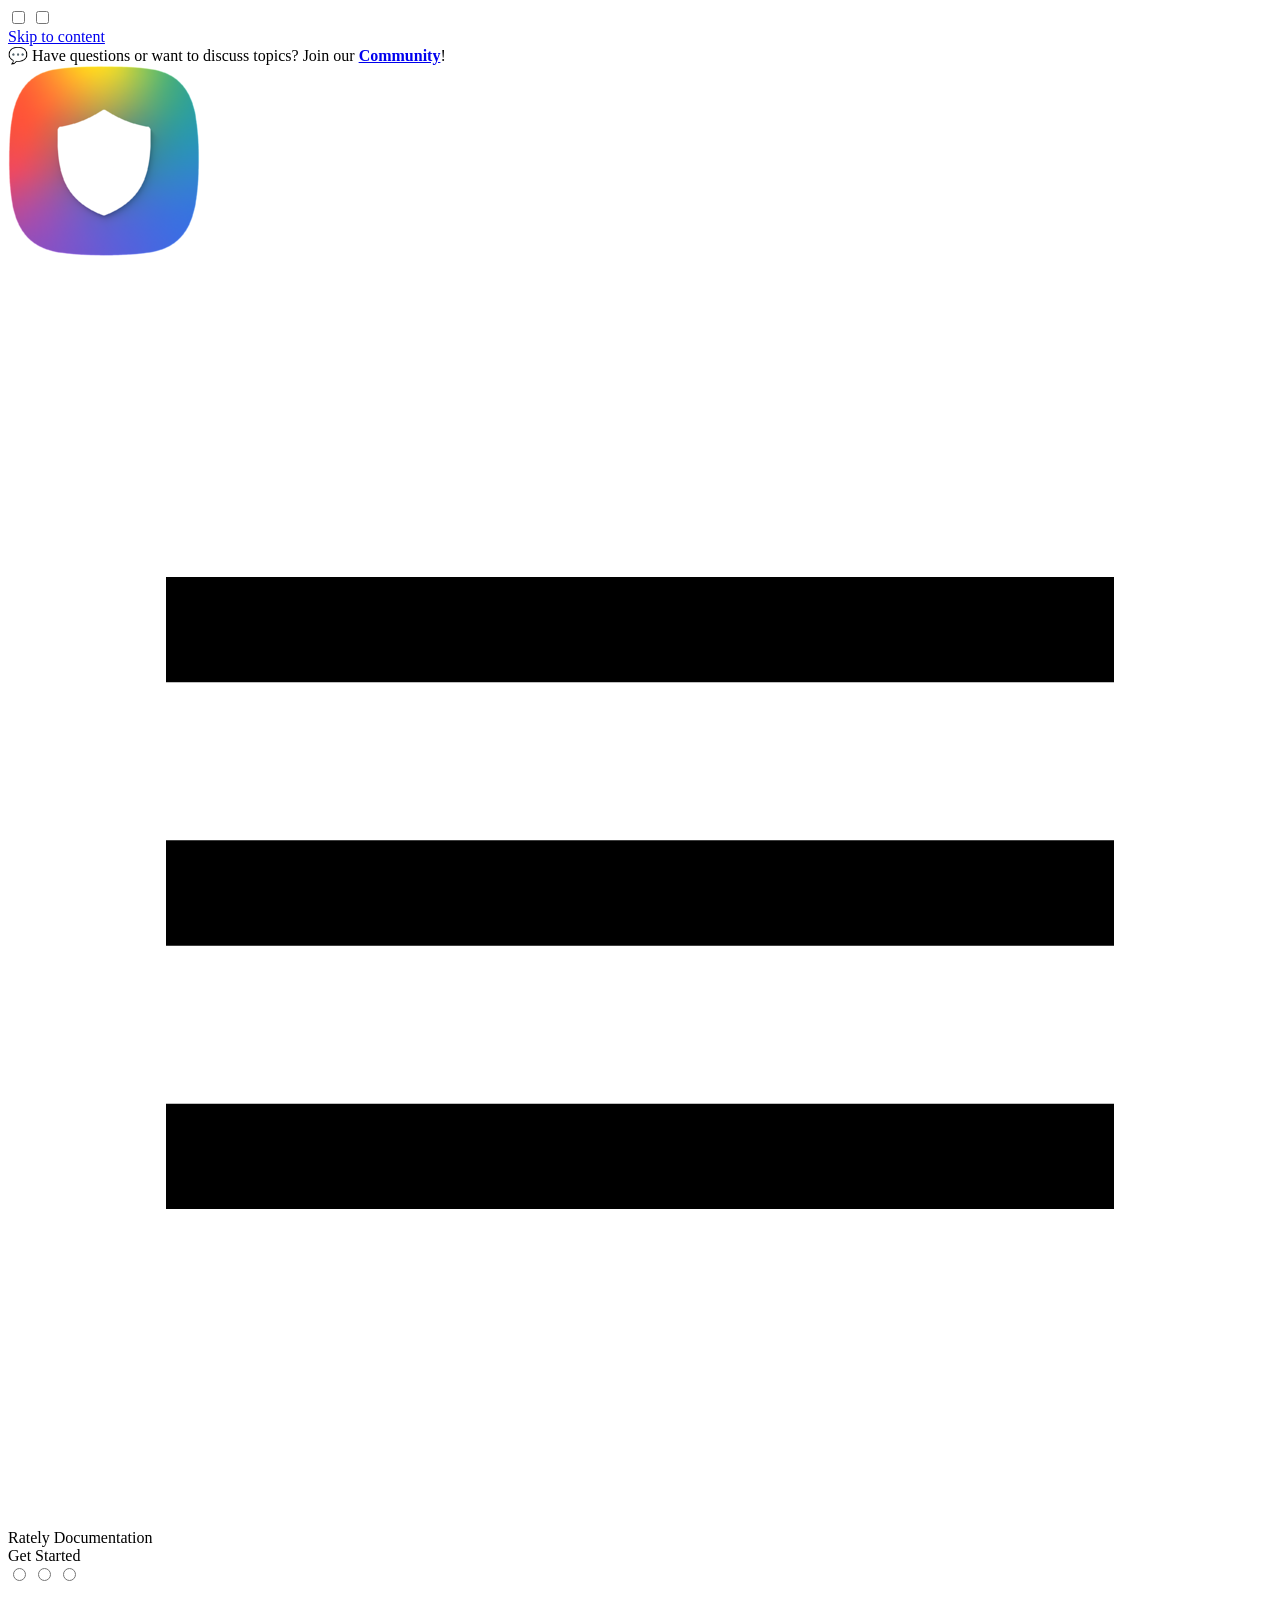
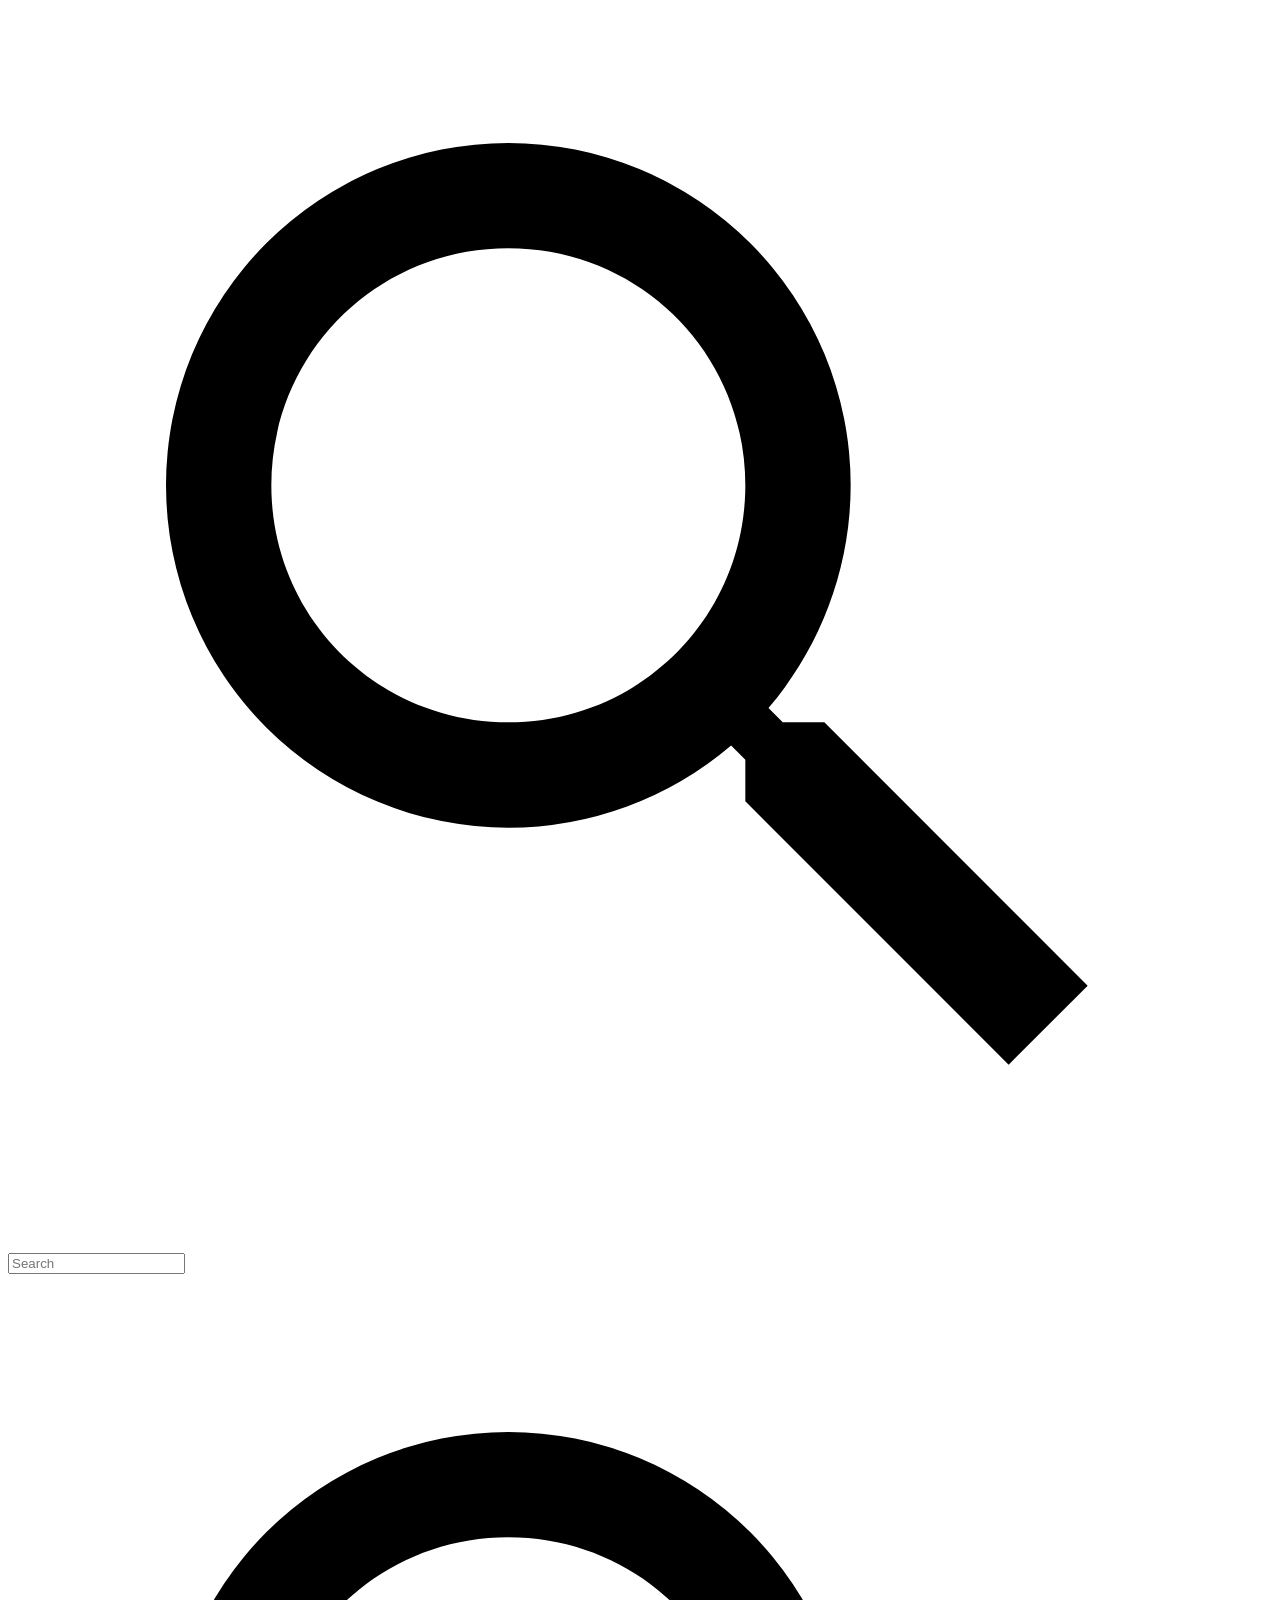
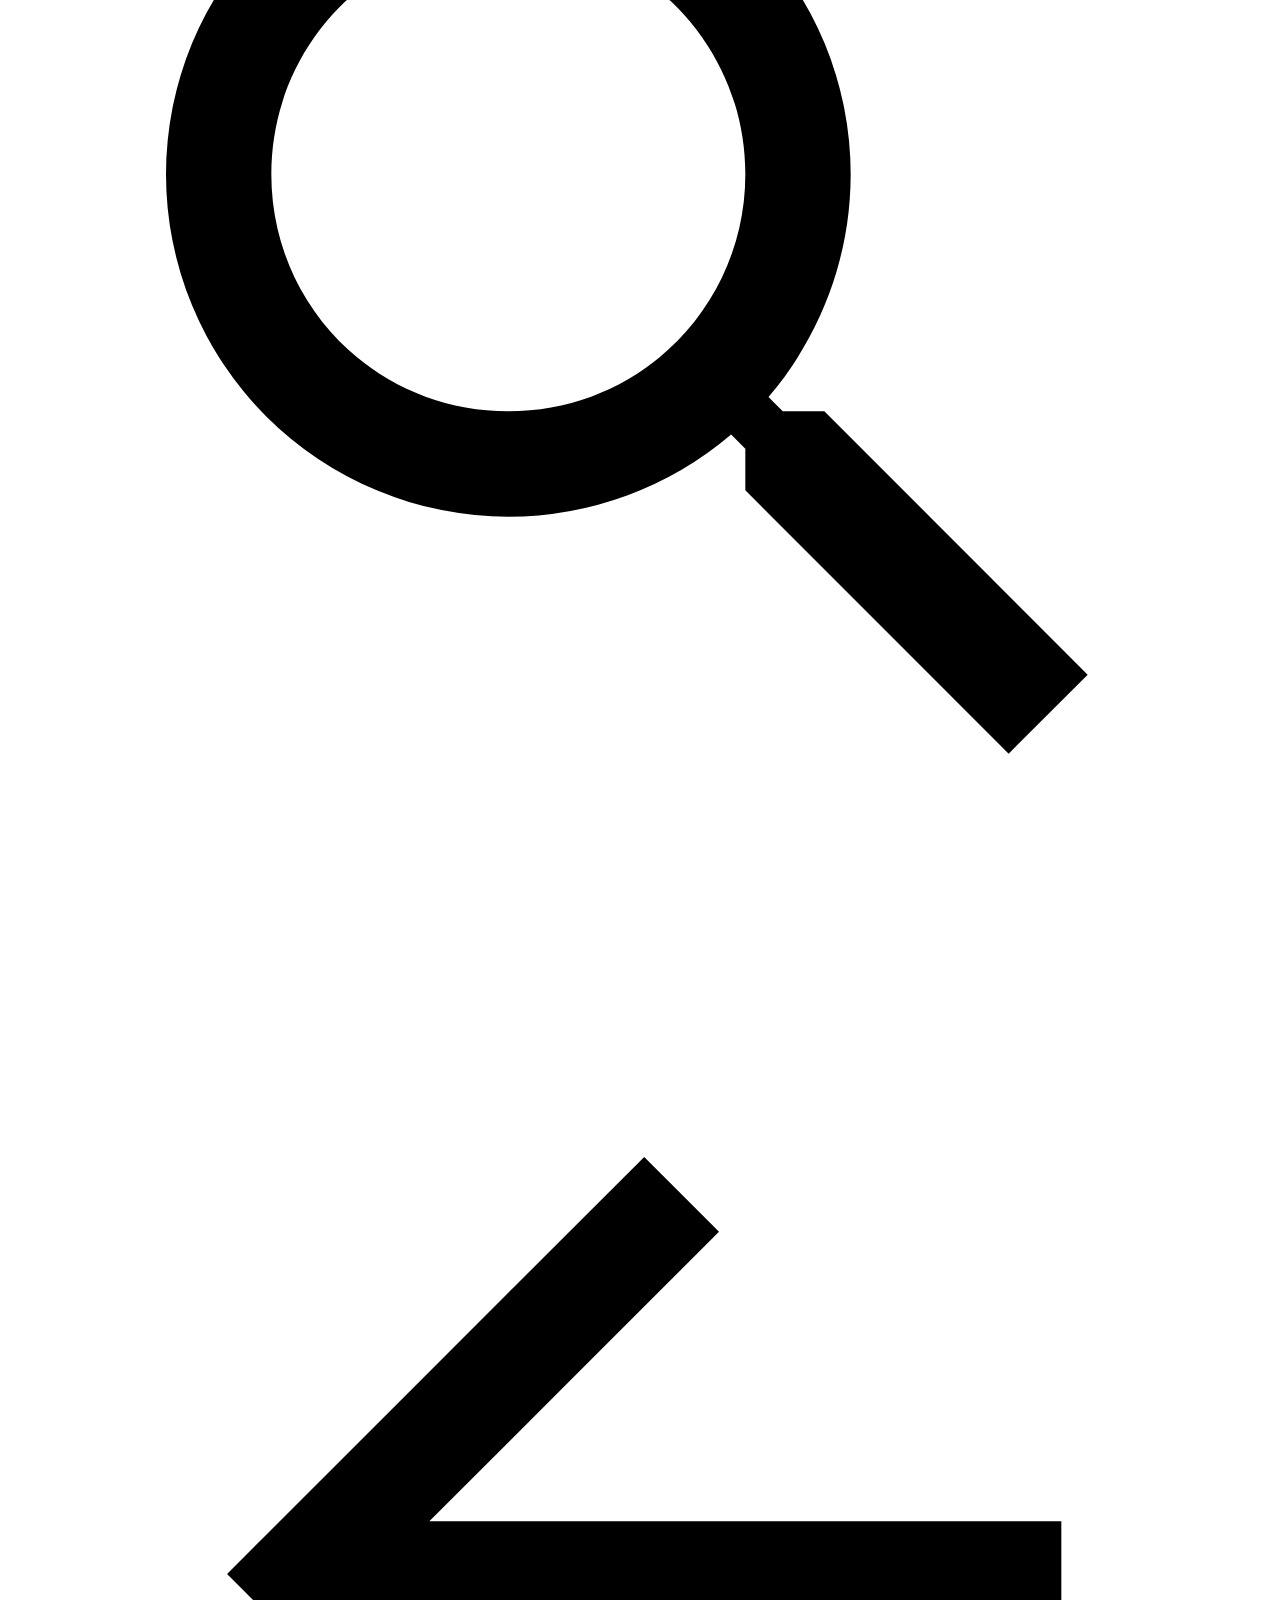
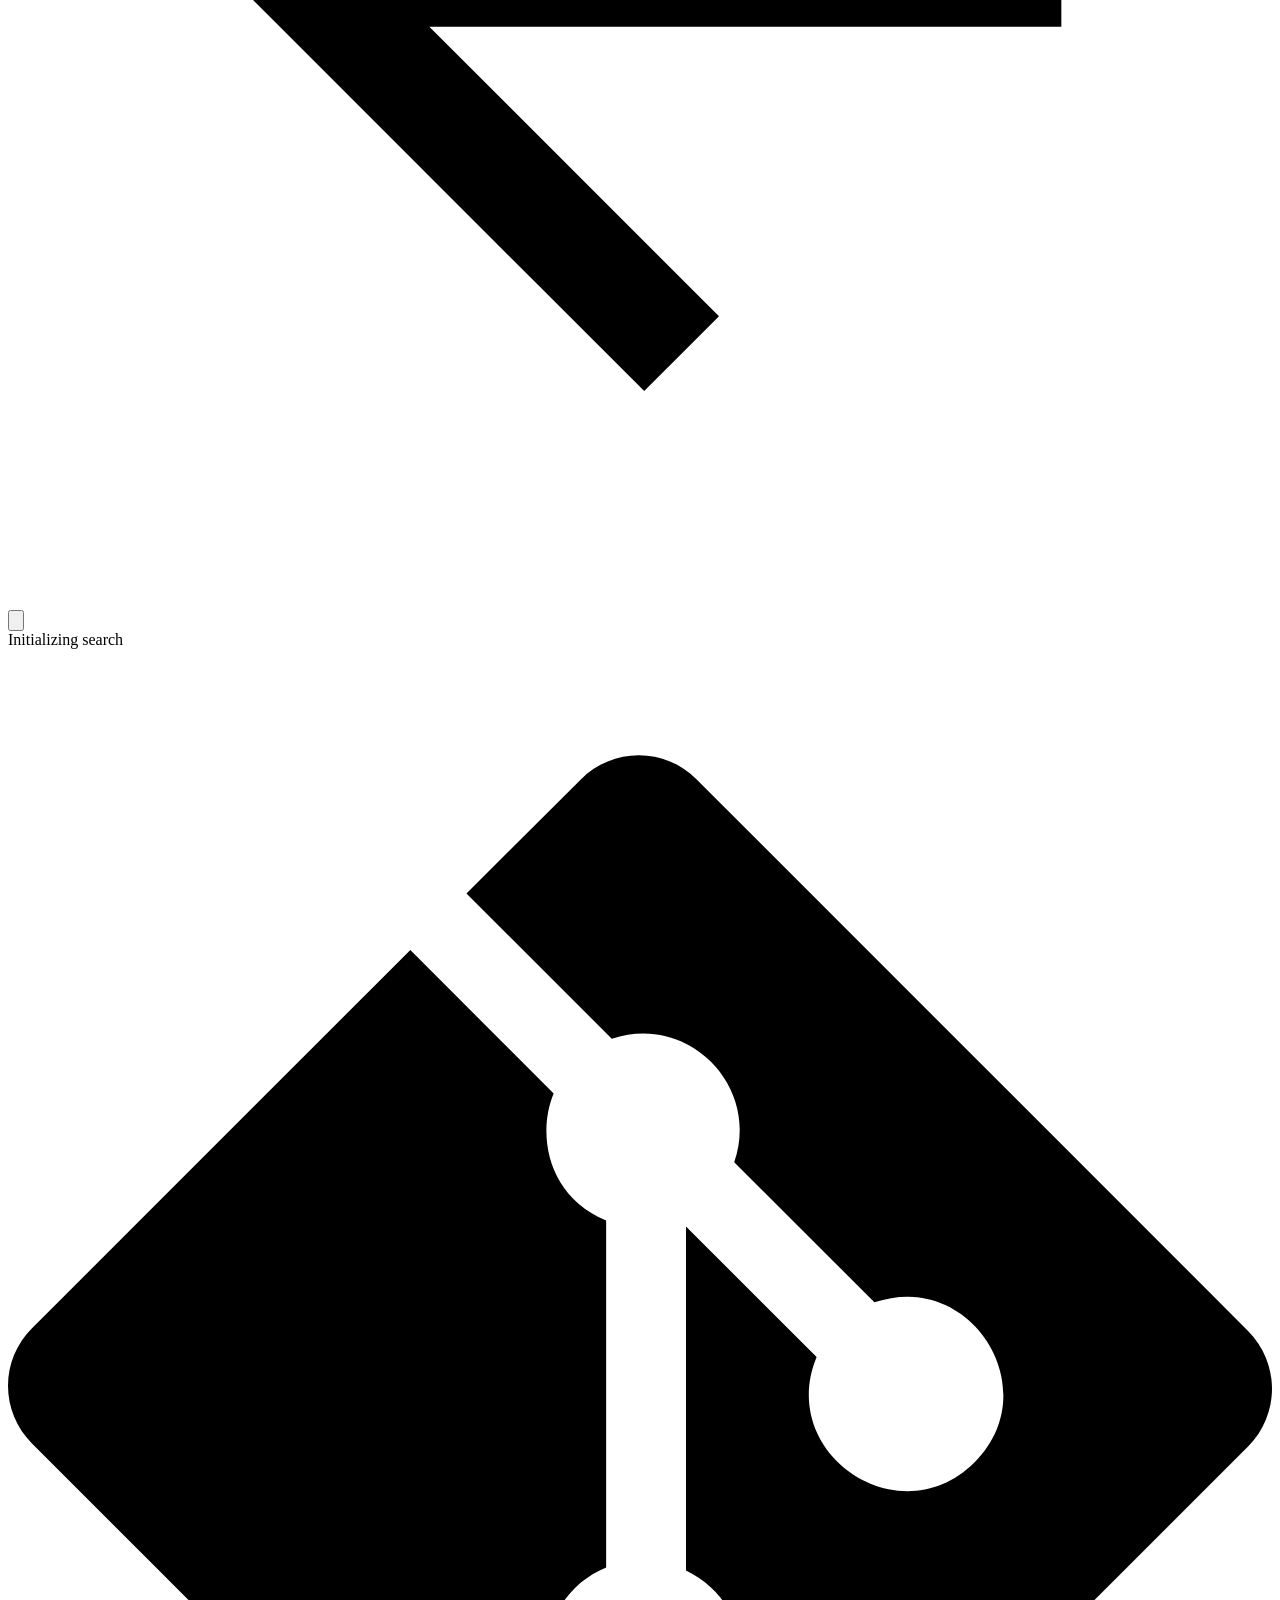
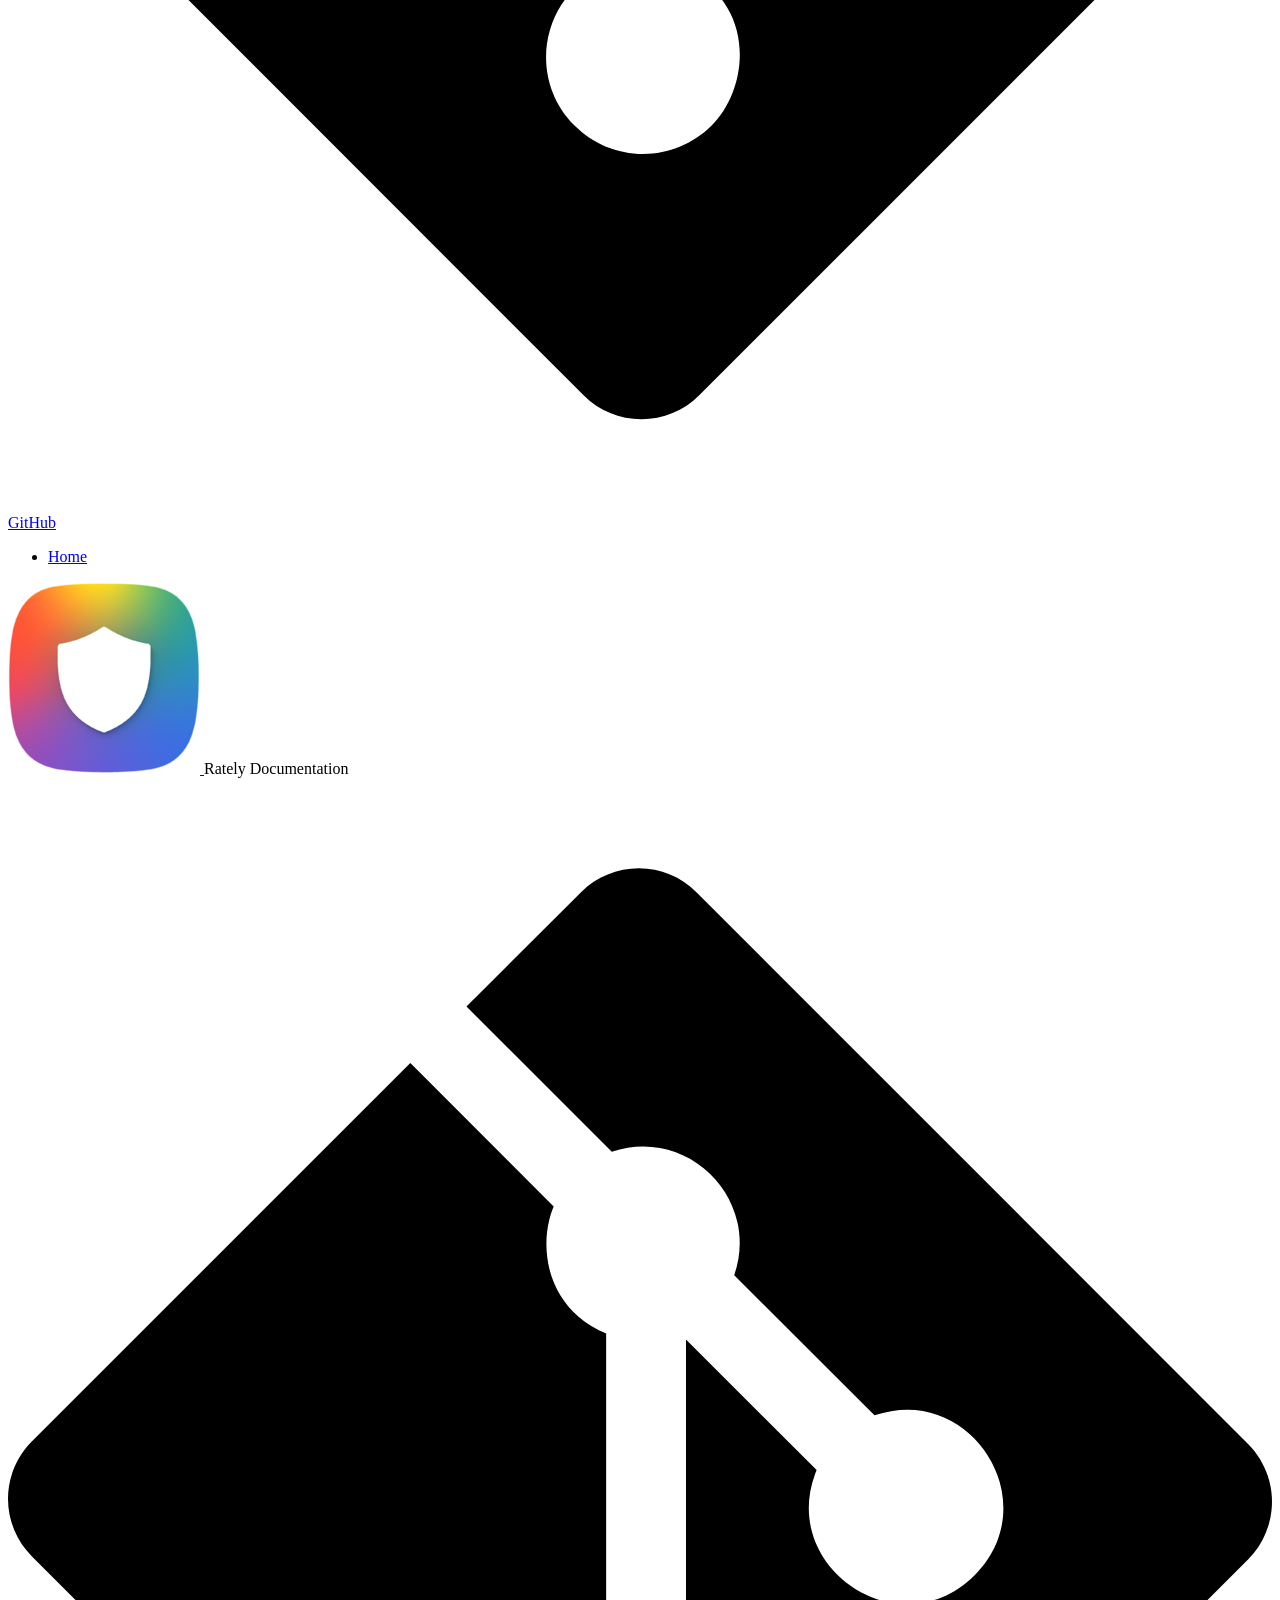
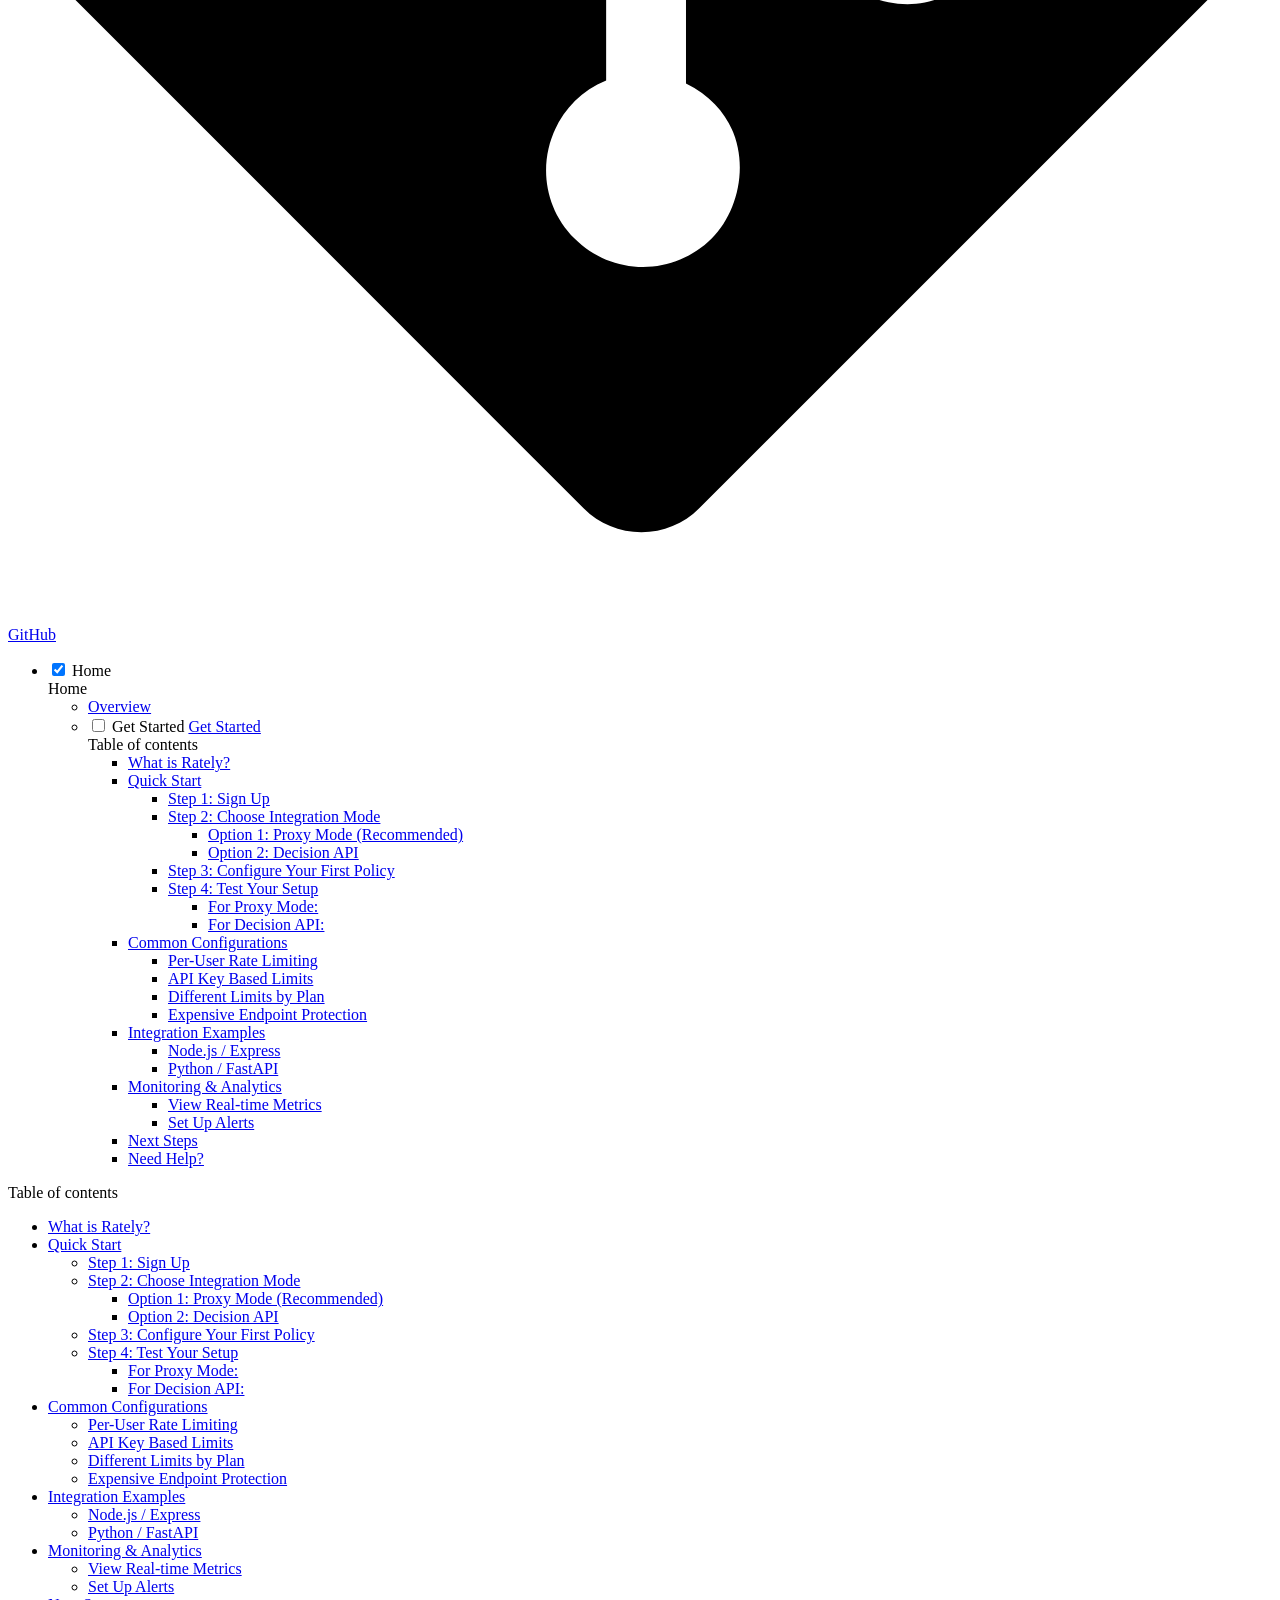
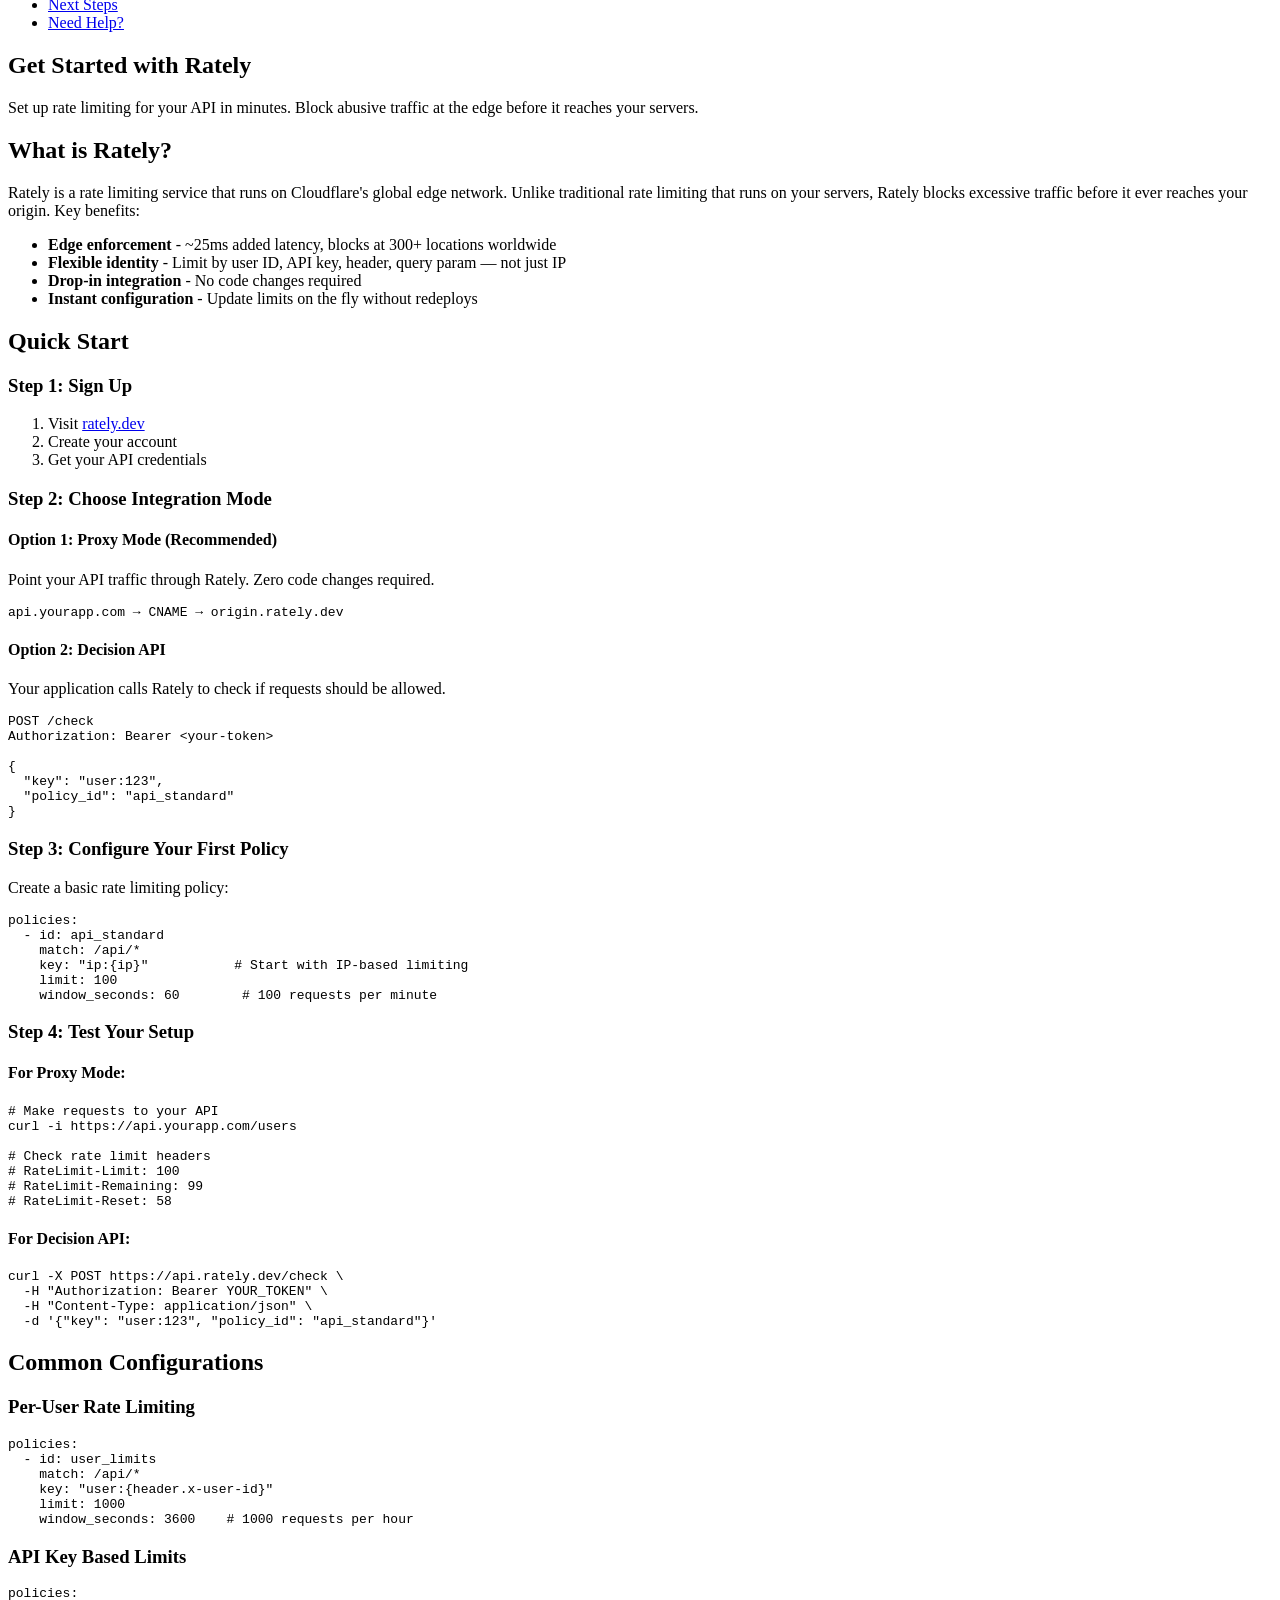
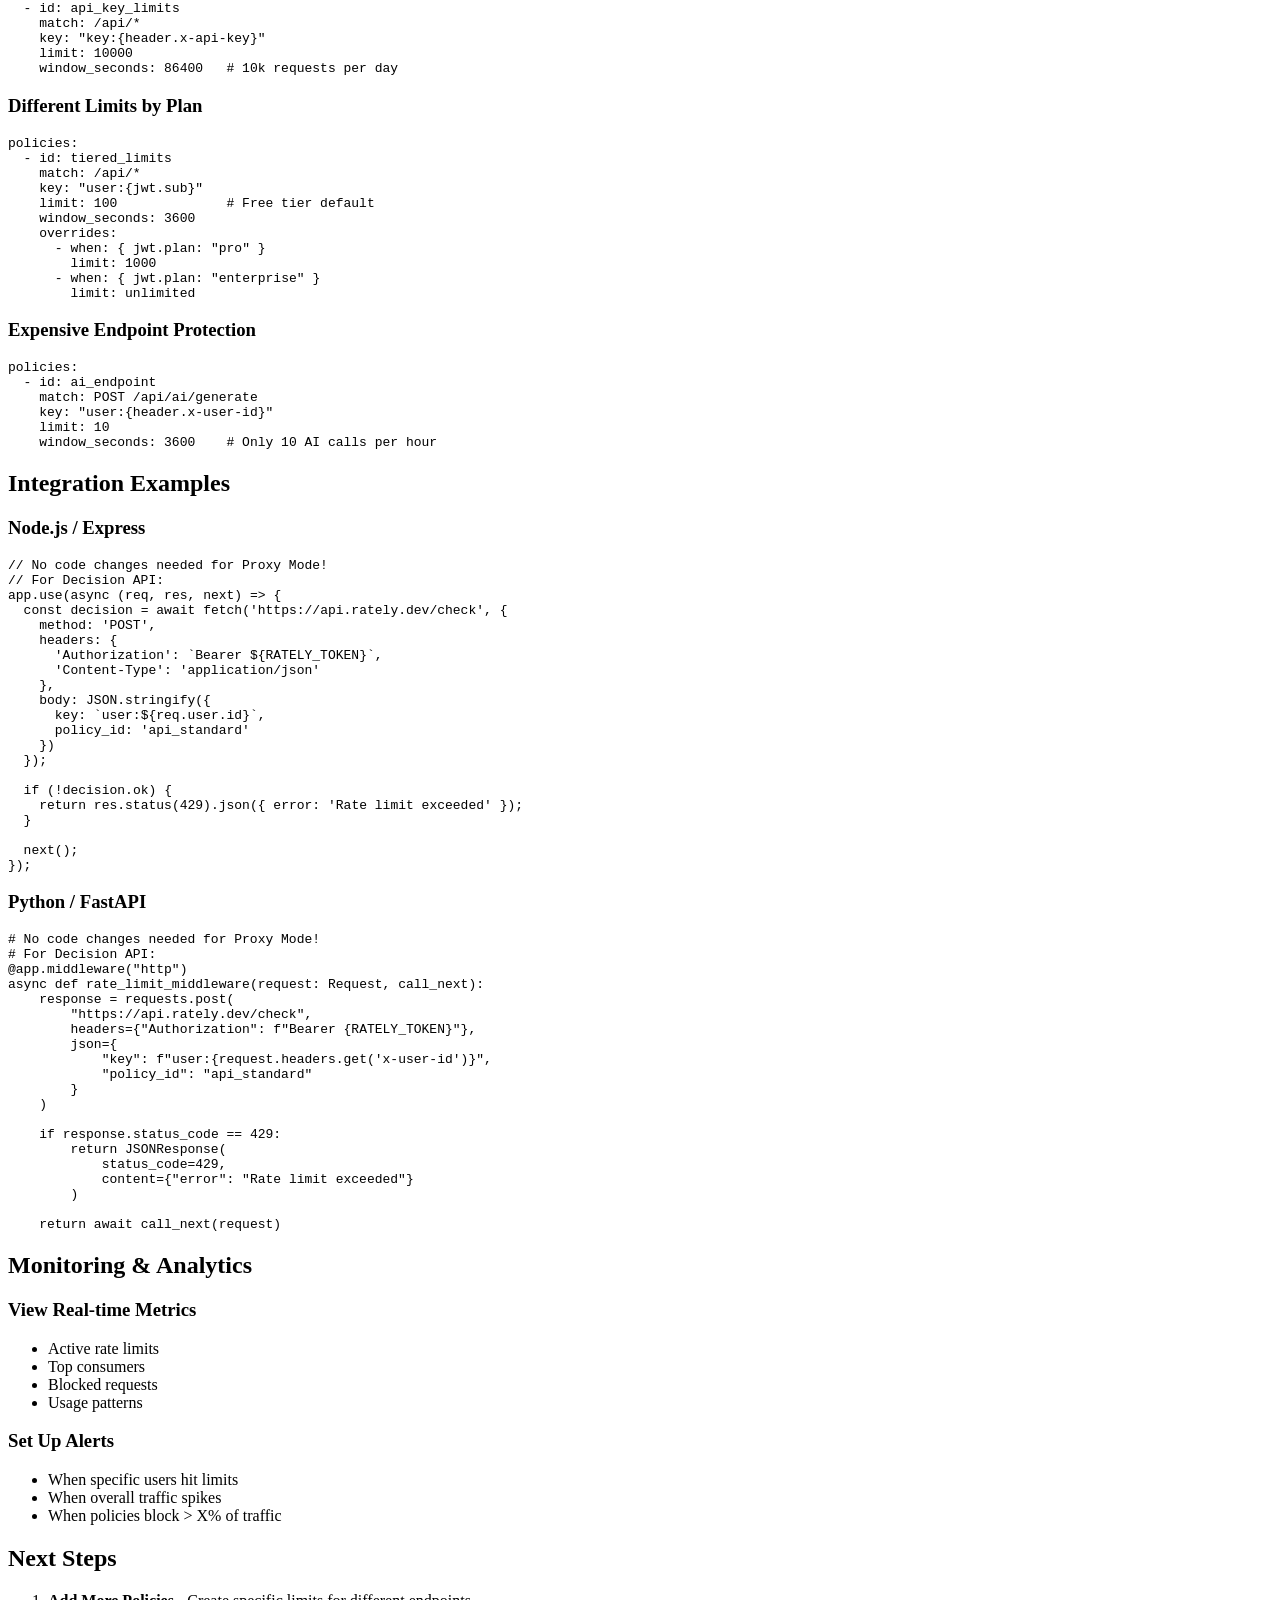
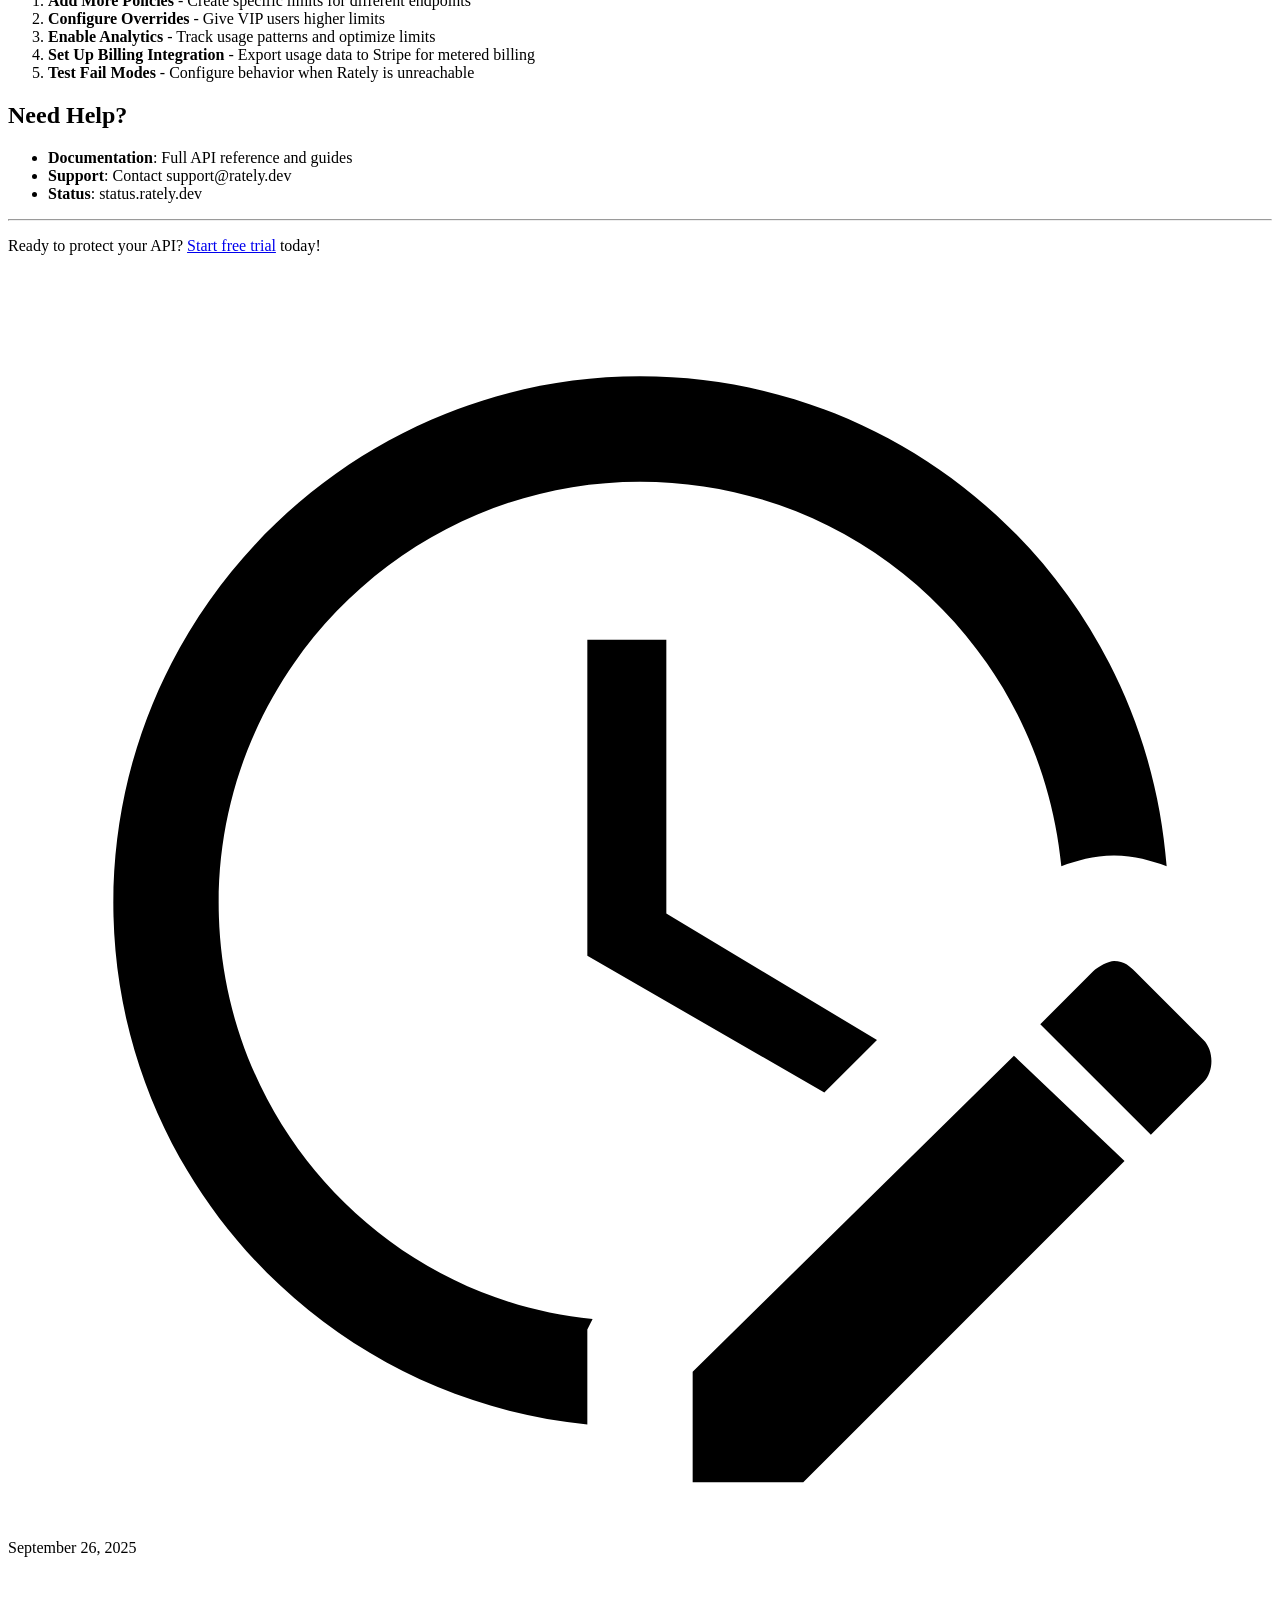
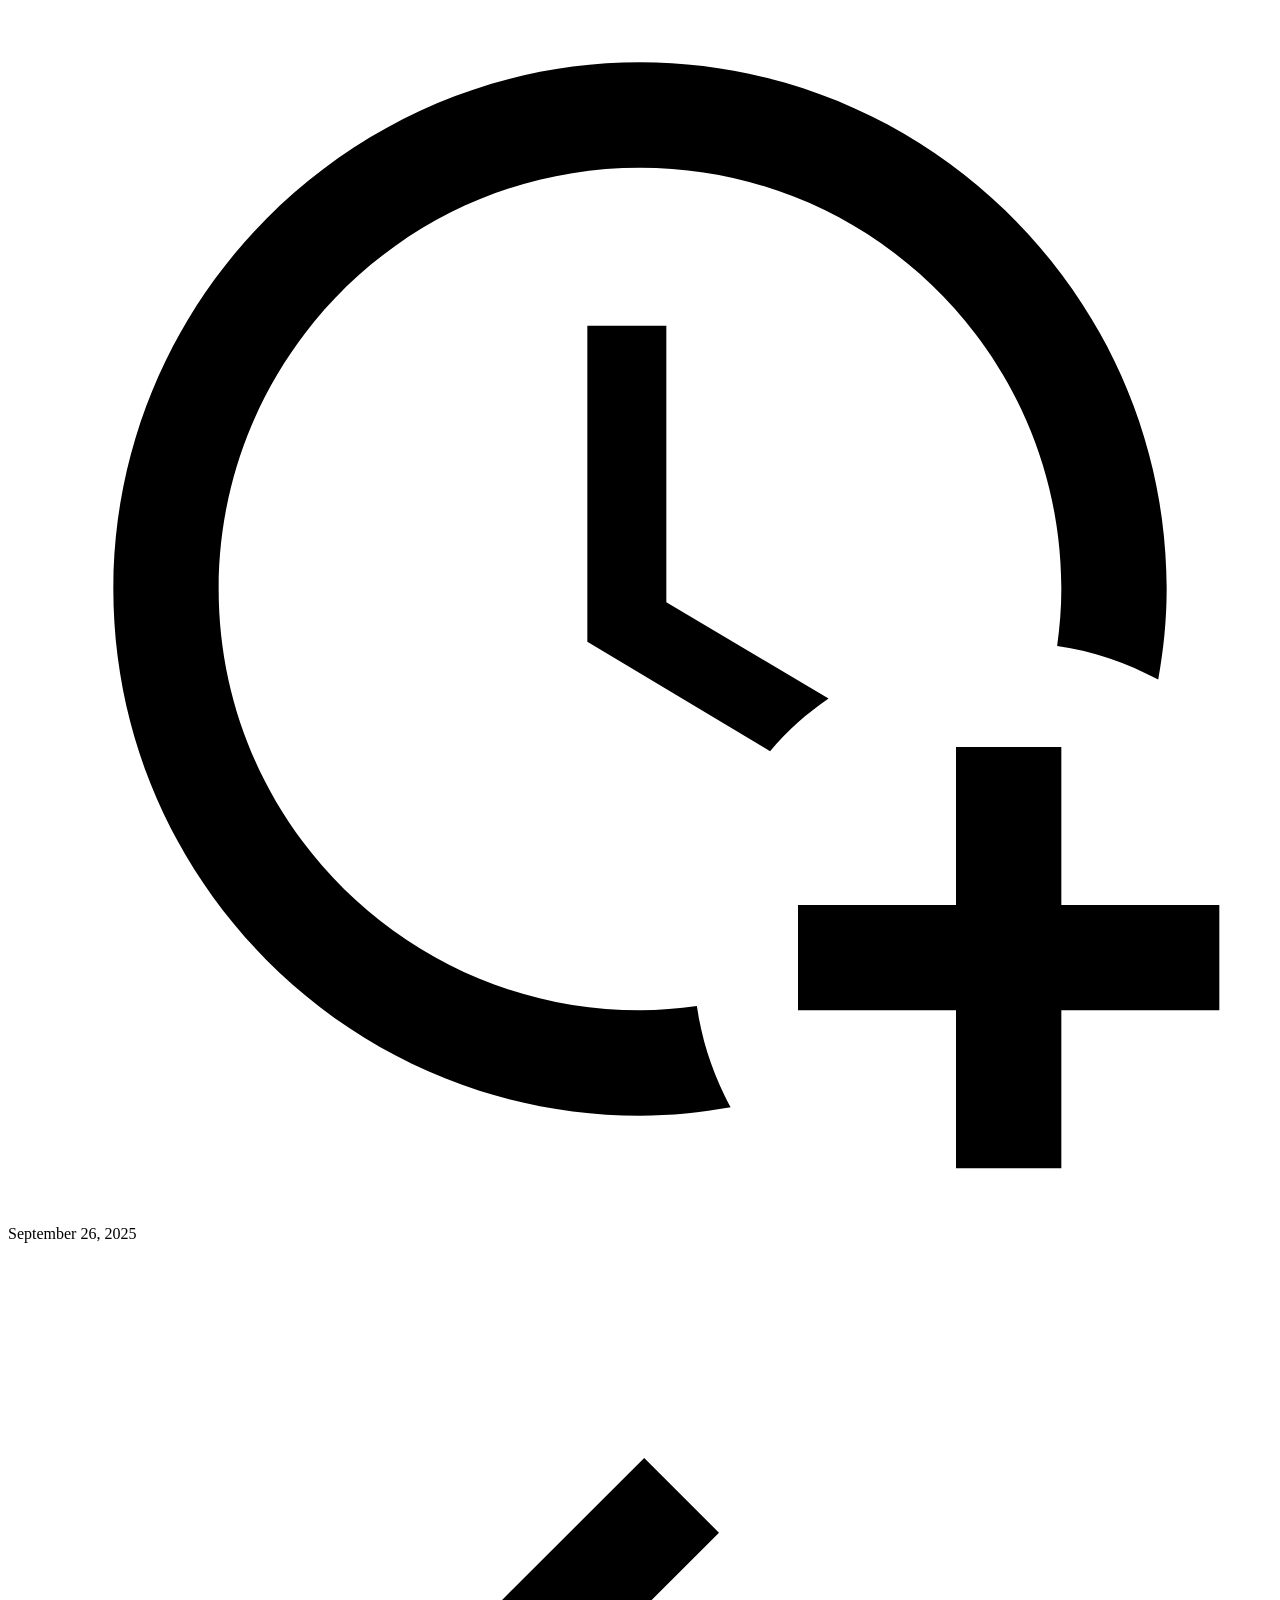
==== site/home/get-started/index.html @ 977a6ad4 "Initial exploration and build verification Co-authored-by: omegion <29923723+omegion@users.noreply.g" ====
<!doctype html>
<html lang="en" class="no-js">
  <head>
    
      <meta charset="utf-8">
      <meta name="viewport" content="width=device-width,initial-scale=1">
      
        <meta name="description" content="Configurable, per-identity rate limiting at Cloudflare's edge. Drop-in via proxy or ask/allow via API. Flexible keys (user/API key/header/query). ~25ms added latency end-to-end.">
      
      
        <meta name="author" content="omegion">
      
      
        <link rel="canonical" href="https://rately.dev/home/get-started/">
      
      
        <link rel="prev" href="../..">
      
      
      
      <link rel="icon" href="../../assets/favicons/favicon.ico">
      <meta name="generator" content="mkdocs-1.6.1, mkdocs-material-9.6.21">
    
    
      
        <title>Get Started - Rately Documentation</title>
      
    
    
      <link rel="stylesheet" href="../../assets/stylesheets/main.2a3383ac.min.css">
      
        
        <link rel="stylesheet" href="../../assets/stylesheets/palette.06af60db.min.css">
      
      


    
    
      
    
    
      
        
        
        <link rel="preconnect" href="https://fonts.gstatic.com" crossorigin>
        <link rel="stylesheet" href="https://fonts.googleapis.com/css?family=Roboto:300,300i,400,400i,700,700i%7CRoboto+Mono:400,400i,700,700i&display=fallback">
        <style>:root{--md-text-font:"Roboto";--md-code-font:"Roboto Mono"}</style>
      
    
    
      <link rel="stylesheet" href="../../stylesheets/extra.css">
    
    <script>__md_scope=new URL("../..",location),__md_hash=e=>[...e].reduce(((e,_)=>(e<<5)-e+_.charCodeAt(0)),0),__md_get=(e,_=localStorage,t=__md_scope)=>JSON.parse(_.getItem(t.pathname+"."+e)),__md_set=(e,_,t=localStorage,a=__md_scope)=>{try{t.setItem(a.pathname+"."+e,JSON.stringify(_))}catch(e){}}</script>
    
      
  


  
  

<script id="__analytics">function __md_analytics(){function e(){dataLayer.push(arguments)}window.dataLayer=window.dataLayer||[],e("js",new Date),e("config","G-B2YVYLN0PC"),document.addEventListener("DOMContentLoaded",(function(){document.forms.search&&document.forms.search.query.addEventListener("blur",(function(){this.value&&e("event","search",{search_term:this.value})}));document$.subscribe((function(){var t=document.forms.feedback;if(void 0!==t)for(var a of t.querySelectorAll("[type=submit]"))a.addEventListener("click",(function(a){a.preventDefault();var n=document.location.pathname,d=this.getAttribute("data-md-value");e("event","feedback",{page:n,data:d}),t.firstElementChild.disabled=!0;var r=t.querySelector(".md-feedback__note [data-md-value='"+d+"']");r&&(r.hidden=!1)})),t.hidden=!1})),location$.subscribe((function(t){e("config","G-B2YVYLN0PC",{page_path:t.pathname})}))}));var t=document.createElement("script");t.async=!0,t.src="https://www.googletagmanager.com/gtag/js?id=G-B2YVYLN0PC",document.getElementById("__analytics").insertAdjacentElement("afterEnd",t)}</script>
  
    <script>if("undefined"!=typeof __md_analytics){var consent=__md_get("__consent");consent&&consent.analytics&&__md_analytics()}</script>
  

    
    
    
  </head>
  
  
    
    
      
    
    
    
    
    <body dir="ltr" data-md-color-scheme="default" data-md-color-primary="indigo" data-md-color-accent="indigo">
  
    
    <input class="md-toggle" data-md-toggle="drawer" type="checkbox" id="__drawer" autocomplete="off">
    <input class="md-toggle" data-md-toggle="search" type="checkbox" id="__search" autocomplete="off">
    <label class="md-overlay" for="__drawer"></label>
    <div data-md-component="skip">
      
        
        <a href="#get-started-with-rately" class="md-skip">
          Skip to content
        </a>
      
    </div>
    <div data-md-component="announce">
      
        <aside class="md-banner">
          <div class="md-banner__inner md-grid md-typeset">
            
            
💬 Have questions or want to discuss topics? Join our <a href="https://community.dbbackup.io" target="_blank"><strong>Community</strong></a>!

          </div>
          
        </aside>
      
    </div>
    
    
      

  

<header class="md-header md-header--shadow md-header--lifted" data-md-component="header">
  <nav class="md-header__inner md-grid" aria-label="Header">
    <a href="../.." title="Rately Documentation" class="md-header__button md-logo" aria-label="Rately Documentation" data-md-component="logo">
      
  <img src="../../assets/img/logo.png" alt="logo">

    </a>
    <label class="md-header__button md-icon" for="__drawer">
      
      <svg xmlns="http://www.w3.org/2000/svg" viewBox="0 0 24 24"><path d="M3 6h18v2H3zm0 5h18v2H3zm0 5h18v2H3z"/></svg>
    </label>
    <div class="md-header__title" data-md-component="header-title">
      <div class="md-header__ellipsis">
        <div class="md-header__topic">
          <span class="md-ellipsis">
            Rately Documentation
          </span>
        </div>
        <div class="md-header__topic" data-md-component="header-topic">
          <span class="md-ellipsis">
            
              Get Started
            
          </span>
        </div>
      </div>
    </div>
    
      
        <form class="md-header__option" data-md-component="palette">
  
    
    
    
    <input class="md-option" data-md-color-media="(prefers-color-scheme)" data-md-color-scheme="default" data-md-color-primary="indigo" data-md-color-accent="indigo"  aria-label="Switch to light mode"  type="radio" name="__palette" id="__palette_0">
    
      <label class="md-header__button md-icon" title="Switch to light mode" for="__palette_1" hidden>
        <svg xmlns="http://www.w3.org/2000/svg" viewBox="0 0 24 24"><path d="m14.3 16-.7-2h-3.2l-.7 2H7.8L11 7h2l3.2 9zM20 8.69V4h-4.69L12 .69 8.69 4H4v4.69L.69 12 4 15.31V20h4.69L12 23.31 15.31 20H20v-4.69L23.31 12zm-9.15 3.96h2.3L12 9z"/></svg>
      </label>
    
  
    
    
    
    <input class="md-option" data-md-color-media="(prefers-color-scheme: light)" data-md-color-scheme="pink" data-md-color-primary="pink" data-md-color-accent="pink"  aria-label="Switch to dark mode"  type="radio" name="__palette" id="__palette_1">
    
      <label class="md-header__button md-icon" title="Switch to dark mode" for="__palette_2" hidden>
        <svg xmlns="http://www.w3.org/2000/svg" viewBox="0 0 24 24"><path d="M12 8a4 4 0 0 0-4 4 4 4 0 0 0 4 4 4 4 0 0 0 4-4 4 4 0 0 0-4-4m0 10a6 6 0 0 1-6-6 6 6 0 0 1 6-6 6 6 0 0 1 6 6 6 6 0 0 1-6 6m8-9.31V4h-4.69L12 .69 8.69 4H4v4.69L.69 12 4 15.31V20h4.69L12 23.31 15.31 20H20v-4.69L23.31 12z"/></svg>
      </label>
    
  
    
    
    
    <input class="md-option" data-md-color-media="(prefers-color-scheme: dark)" data-md-color-scheme="slate" data-md-color-primary="pink" data-md-color-accent="pink"  aria-label="Switch to system preference"  type="radio" name="__palette" id="__palette_2">
    
      <label class="md-header__button md-icon" title="Switch to system preference" for="__palette_0" hidden>
        <svg xmlns="http://www.w3.org/2000/svg" viewBox="0 0 24 24"><path d="M12 18c-.89 0-1.74-.2-2.5-.55C11.56 16.5 13 14.42 13 12s-1.44-4.5-3.5-5.45C10.26 6.2 11.11 6 12 6a6 6 0 0 1 6 6 6 6 0 0 1-6 6m8-9.31V4h-4.69L12 .69 8.69 4H4v4.69L.69 12 4 15.31V20h4.69L12 23.31 15.31 20H20v-4.69L23.31 12z"/></svg>
      </label>
    
  
</form>
      
    
    
      <script>var palette=__md_get("__palette");if(palette&&palette.color){if("(prefers-color-scheme)"===palette.color.media){var media=matchMedia("(prefers-color-scheme: light)"),input=document.querySelector(media.matches?"[data-md-color-media='(prefers-color-scheme: light)']":"[data-md-color-media='(prefers-color-scheme: dark)']");palette.color.media=input.getAttribute("data-md-color-media"),palette.color.scheme=input.getAttribute("data-md-color-scheme"),palette.color.primary=input.getAttribute("data-md-color-primary"),palette.color.accent=input.getAttribute("data-md-color-accent")}for(var[key,value]of Object.entries(palette.color))document.body.setAttribute("data-md-color-"+key,value)}</script>
    
    
    
      
      
        <label class="md-header__button md-icon" for="__search">
          
          <svg xmlns="http://www.w3.org/2000/svg" viewBox="0 0 24 24"><path d="M9.5 3A6.5 6.5 0 0 1 16 9.5c0 1.61-.59 3.09-1.56 4.23l.27.27h.79l5 5-1.5 1.5-5-5v-.79l-.27-.27A6.52 6.52 0 0 1 9.5 16 6.5 6.5 0 0 1 3 9.5 6.5 6.5 0 0 1 9.5 3m0 2C7 5 5 7 5 9.5S7 14 9.5 14 14 12 14 9.5 12 5 9.5 5"/></svg>
        </label>
        <div class="md-search" data-md-component="search" role="dialog">
  <label class="md-search__overlay" for="__search"></label>
  <div class="md-search__inner" role="search">
    <form class="md-search__form" name="search">
      <input type="text" class="md-search__input" name="query" aria-label="Search" placeholder="Search" autocapitalize="off" autocorrect="off" autocomplete="off" spellcheck="false" data-md-component="search-query" required>
      <label class="md-search__icon md-icon" for="__search">
        
        <svg xmlns="http://www.w3.org/2000/svg" viewBox="0 0 24 24"><path d="M9.5 3A6.5 6.5 0 0 1 16 9.5c0 1.61-.59 3.09-1.56 4.23l.27.27h.79l5 5-1.5 1.5-5-5v-.79l-.27-.27A6.52 6.52 0 0 1 9.5 16 6.5 6.5 0 0 1 3 9.5 6.5 6.5 0 0 1 9.5 3m0 2C7 5 5 7 5 9.5S7 14 9.5 14 14 12 14 9.5 12 5 9.5 5"/></svg>
        
        <svg xmlns="http://www.w3.org/2000/svg" viewBox="0 0 24 24"><path d="M20 11v2H8l5.5 5.5-1.42 1.42L4.16 12l7.92-7.92L13.5 5.5 8 11z"/></svg>
      </label>
      <nav class="md-search__options" aria-label="Search">
        
        <button type="reset" class="md-search__icon md-icon" title="Clear" aria-label="Clear" tabindex="-1">
          
          <svg xmlns="http://www.w3.org/2000/svg" viewBox="0 0 24 24"><path d="M19 6.41 17.59 5 12 10.59 6.41 5 5 6.41 10.59 12 5 17.59 6.41 19 12 13.41 17.59 19 19 17.59 13.41 12z"/></svg>
        </button>
      </nav>
      
        <div class="md-search__suggest" data-md-component="search-suggest"></div>
      
    </form>
    <div class="md-search__output">
      <div class="md-search__scrollwrap" tabindex="0" data-md-scrollfix>
        <div class="md-search-result" data-md-component="search-result">
          <div class="md-search-result__meta">
            Initializing search
          </div>
          <ol class="md-search-result__list" role="presentation"></ol>
        </div>
      </div>
    </div>
  </div>
</div>
      
    
    
      <div class="md-header__source">
        <a href="https://github.com/rately-dev/docs/" title="Go to repository" class="md-source" data-md-component="source">
  <div class="md-source__icon md-icon">
    
    <svg xmlns="http://www.w3.org/2000/svg" viewBox="0 0 448 512"><!--! Font Awesome Free 7.0.1 by @fontawesome - https://fontawesome.com License - https://fontawesome.com/license/free (Icons: CC BY 4.0, Fonts: SIL OFL 1.1, Code: MIT License) Copyright 2025 Fonticons, Inc.--><path d="M439.6 236.1 244 40.5c-5.4-5.5-12.8-8.5-20.4-8.5s-15 3-20.4 8.4L162.5 81l51.5 51.5c27.1-9.1 52.7 16.8 43.4 43.7l49.7 49.7c34.2-11.8 61.2 31 35.5 56.7-26.5 26.5-70.2-2.9-56-37.3L240.3 199v121.9c25.3 12.5 22.3 41.8 9.1 55-6.4 6.4-15.2 10.1-24.3 10.1s-17.8-3.6-24.3-10.1c-17.6-17.6-11.1-46.9 11.2-56v-123c-20.8-8.5-24.6-30.7-18.6-45L142.6 101 8.5 235.1C3 240.6 0 247.9 0 255.5s3 15 8.5 20.4l195.6 195.7c5.4 5.4 12.7 8.4 20.4 8.4s15-3 20.4-8.4l194.7-194.7c5.4-5.4 8.4-12.8 8.4-20.4s-3-15-8.4-20.4"/></svg>
  </div>
  <div class="md-source__repository">
    GitHub
  </div>
</a>
      </div>
    
  </nav>
  
    
      
<nav class="md-tabs" aria-label="Tabs" data-md-component="tabs">
  <div class="md-grid">
    <ul class="md-tabs__list">
      
        
  
  
  
    
  
  
    
    
      <li class="md-tabs__item md-tabs__item--active">
        <a href="../.." class="md-tabs__link">
          
  
  
  Home

        </a>
      </li>
    
  

      
    </ul>
  </div>
</nav>
    
  
</header>
    
    <div class="md-container" data-md-component="container">
      
      
        
      
      <main class="md-main" data-md-component="main">
        <div class="md-main__inner md-grid">
          
            
              
              <div class="md-sidebar md-sidebar--primary" data-md-component="sidebar" data-md-type="navigation" >
                <div class="md-sidebar__scrollwrap">
                  <div class="md-sidebar__inner">
                    


  


<nav class="md-nav md-nav--primary md-nav--lifted" aria-label="Navigation" data-md-level="0">
  <label class="md-nav__title" for="__drawer">
    <a href="../.." title="Rately Documentation" class="md-nav__button md-logo" aria-label="Rately Documentation" data-md-component="logo">
      
  <img src="../../assets/img/logo.png" alt="logo">

    </a>
    Rately Documentation
  </label>
  
    <div class="md-nav__source">
      <a href="https://github.com/rately-dev/docs/" title="Go to repository" class="md-source" data-md-component="source">
  <div class="md-source__icon md-icon">
    
    <svg xmlns="http://www.w3.org/2000/svg" viewBox="0 0 448 512"><!--! Font Awesome Free 7.0.1 by @fontawesome - https://fontawesome.com License - https://fontawesome.com/license/free (Icons: CC BY 4.0, Fonts: SIL OFL 1.1, Code: MIT License) Copyright 2025 Fonticons, Inc.--><path d="M439.6 236.1 244 40.5c-5.4-5.5-12.8-8.5-20.4-8.5s-15 3-20.4 8.4L162.5 81l51.5 51.5c27.1-9.1 52.7 16.8 43.4 43.7l49.7 49.7c34.2-11.8 61.2 31 35.5 56.7-26.5 26.5-70.2-2.9-56-37.3L240.3 199v121.9c25.3 12.5 22.3 41.8 9.1 55-6.4 6.4-15.2 10.1-24.3 10.1s-17.8-3.6-24.3-10.1c-17.6-17.6-11.1-46.9 11.2-56v-123c-20.8-8.5-24.6-30.7-18.6-45L142.6 101 8.5 235.1C3 240.6 0 247.9 0 255.5s3 15 8.5 20.4l195.6 195.7c5.4 5.4 12.7 8.4 20.4 8.4s15-3 20.4-8.4l194.7-194.7c5.4-5.4 8.4-12.8 8.4-20.4s-3-15-8.4-20.4"/></svg>
  </div>
  <div class="md-source__repository">
    GitHub
  </div>
</a>
    </div>
  
  <ul class="md-nav__list" data-md-scrollfix>
    
      
      
  
  
    
  
  
  
    
    
    
    
      
        
        
      
      
    
    
    <li class="md-nav__item md-nav__item--active md-nav__item--section md-nav__item--nested">
      
        
        
        <input class="md-nav__toggle md-toggle " type="checkbox" id="__nav_1" checked>
        
          
          <label class="md-nav__link" for="__nav_1" id="__nav_1_label" tabindex="">
            
  
  
  <span class="md-ellipsis">
    Home
    
  </span>
  

            <span class="md-nav__icon md-icon"></span>
          </label>
        
        <nav class="md-nav" data-md-level="1" aria-labelledby="__nav_1_label" aria-expanded="true">
          <label class="md-nav__title" for="__nav_1">
            <span class="md-nav__icon md-icon"></span>
            Home
          </label>
          <ul class="md-nav__list" data-md-scrollfix>
            
              
                
  
  
  
  
    <li class="md-nav__item">
      <a href="../.." class="md-nav__link">
        
  
  
  <span class="md-ellipsis">
    Overview
    
  </span>
  

      </a>
    </li>
  

              
            
              
                
  
  
    
  
  
  
    <li class="md-nav__item md-nav__item--active">
      
      <input class="md-nav__toggle md-toggle" type="checkbox" id="__toc">
      
      
        
      
      
        <label class="md-nav__link md-nav__link--active" for="__toc">
          
  
  
  <span class="md-ellipsis">
    Get Started
    
  </span>
  

          <span class="md-nav__icon md-icon"></span>
        </label>
      
      <a href="./" class="md-nav__link md-nav__link--active">
        
  
  
  <span class="md-ellipsis">
    Get Started
    
  </span>
  

      </a>
      
        

<nav class="md-nav md-nav--secondary" aria-label="Table of contents">
  
  
  
    
  
  
    <label class="md-nav__title" for="__toc">
      <span class="md-nav__icon md-icon"></span>
      Table of contents
    </label>
    <ul class="md-nav__list" data-md-component="toc" data-md-scrollfix>
      
        <li class="md-nav__item">
  <a href="#what-is-rately" class="md-nav__link">
    <span class="md-ellipsis">
      What is Rately?
    </span>
  </a>
  
</li>
      
        <li class="md-nav__item">
  <a href="#quick-start" class="md-nav__link">
    <span class="md-ellipsis">
      Quick Start
    </span>
  </a>
  
    <nav class="md-nav" aria-label="Quick Start">
      <ul class="md-nav__list">
        
          <li class="md-nav__item">
  <a href="#step-1-sign-up" class="md-nav__link">
    <span class="md-ellipsis">
      Step 1: Sign Up
    </span>
  </a>
  
</li>
        
          <li class="md-nav__item">
  <a href="#step-2-choose-integration-mode" class="md-nav__link">
    <span class="md-ellipsis">
      Step 2: Choose Integration Mode
    </span>
  </a>
  
    <nav class="md-nav" aria-label="Step 2: Choose Integration Mode">
      <ul class="md-nav__list">
        
          <li class="md-nav__item">
  <a href="#option-1-proxy-mode-recommended" class="md-nav__link">
    <span class="md-ellipsis">
      Option 1: Proxy Mode (Recommended)
    </span>
  </a>
  
</li>
        
          <li class="md-nav__item">
  <a href="#option-2-decision-api" class="md-nav__link">
    <span class="md-ellipsis">
      Option 2: Decision API
    </span>
  </a>
  
</li>
        
      </ul>
    </nav>
  
</li>
        
          <li class="md-nav__item">
  <a href="#step-3-configure-your-first-policy" class="md-nav__link">
    <span class="md-ellipsis">
      Step 3: Configure Your First Policy
    </span>
  </a>
  
</li>
        
          <li class="md-nav__item">
  <a href="#step-4-test-your-setup" class="md-nav__link">
    <span class="md-ellipsis">
      Step 4: Test Your Setup
    </span>
  </a>
  
    <nav class="md-nav" aria-label="Step 4: Test Your Setup">
      <ul class="md-nav__list">
        
          <li class="md-nav__item">
  <a href="#for-proxy-mode" class="md-nav__link">
    <span class="md-ellipsis">
      For Proxy Mode:
    </span>
  </a>
  
</li>
        
          <li class="md-nav__item">
  <a href="#for-decision-api" class="md-nav__link">
    <span class="md-ellipsis">
      For Decision API:
    </span>
  </a>
  
</li>
        
      </ul>
    </nav>
  
</li>
        
      </ul>
    </nav>
  
</li>
      
        <li class="md-nav__item">
  <a href="#common-configurations" class="md-nav__link">
    <span class="md-ellipsis">
      Common Configurations
    </span>
  </a>
  
    <nav class="md-nav" aria-label="Common Configurations">
      <ul class="md-nav__list">
        
          <li class="md-nav__item">
  <a href="#per-user-rate-limiting" class="md-nav__link">
    <span class="md-ellipsis">
      Per-User Rate Limiting
    </span>
  </a>
  
</li>
        
          <li class="md-nav__item">
  <a href="#api-key-based-limits" class="md-nav__link">
    <span class="md-ellipsis">
      API Key Based Limits
    </span>
  </a>
  
</li>
        
          <li class="md-nav__item">
  <a href="#different-limits-by-plan" class="md-nav__link">
    <span class="md-ellipsis">
      Different Limits by Plan
    </span>
  </a>
  
</li>
        
          <li class="md-nav__item">
  <a href="#expensive-endpoint-protection" class="md-nav__link">
    <span class="md-ellipsis">
      Expensive Endpoint Protection
    </span>
  </a>
  
</li>
        
      </ul>
    </nav>
  
</li>
      
        <li class="md-nav__item">
  <a href="#integration-examples" class="md-nav__link">
    <span class="md-ellipsis">
      Integration Examples
    </span>
  </a>
  
    <nav class="md-nav" aria-label="Integration Examples">
      <ul class="md-nav__list">
        
          <li class="md-nav__item">
  <a href="#nodejs-express" class="md-nav__link">
    <span class="md-ellipsis">
      Node.js / Express
    </span>
  </a>
  
</li>
        
          <li class="md-nav__item">
  <a href="#python-fastapi" class="md-nav__link">
    <span class="md-ellipsis">
      Python / FastAPI
    </span>
  </a>
  
</li>
        
      </ul>
    </nav>
  
</li>
      
        <li class="md-nav__item">
  <a href="#monitoring-analytics" class="md-nav__link">
    <span class="md-ellipsis">
      Monitoring &amp; Analytics
    </span>
  </a>
  
    <nav class="md-nav" aria-label="Monitoring &amp; Analytics">
      <ul class="md-nav__list">
        
          <li class="md-nav__item">
  <a href="#view-real-time-metrics" class="md-nav__link">
    <span class="md-ellipsis">
      View Real-time Metrics
    </span>
  </a>
  
</li>
        
          <li class="md-nav__item">
  <a href="#set-up-alerts" class="md-nav__link">
    <span class="md-ellipsis">
      Set Up Alerts
    </span>
  </a>
  
</li>
        
      </ul>
    </nav>
  
</li>
      
        <li class="md-nav__item">
  <a href="#next-steps" class="md-nav__link">
    <span class="md-ellipsis">
      Next Steps
    </span>
  </a>
  
</li>
      
        <li class="md-nav__item">
  <a href="#need-help" class="md-nav__link">
    <span class="md-ellipsis">
      Need Help?
    </span>
  </a>
  
</li>
      
    </ul>
  
</nav>
      
    </li>
  

              
            
          </ul>
        </nav>
      
    </li>
  

    
  </ul>
</nav>
                  </div>
                </div>
              </div>
            
            
              
              <div class="md-sidebar md-sidebar--secondary" data-md-component="sidebar" data-md-type="toc" >
                <div class="md-sidebar__scrollwrap">
                  <div class="md-sidebar__inner">
                    

<nav class="md-nav md-nav--secondary" aria-label="Table of contents">
  
  
  
    
  
  
    <label class="md-nav__title" for="__toc">
      <span class="md-nav__icon md-icon"></span>
      Table of contents
    </label>
    <ul class="md-nav__list" data-md-component="toc" data-md-scrollfix>
      
        <li class="md-nav__item">
  <a href="#what-is-rately" class="md-nav__link">
    <span class="md-ellipsis">
      What is Rately?
    </span>
  </a>
  
</li>
      
        <li class="md-nav__item">
  <a href="#quick-start" class="md-nav__link">
    <span class="md-ellipsis">
      Quick Start
    </span>
  </a>
  
    <nav class="md-nav" aria-label="Quick Start">
      <ul class="md-nav__list">
        
          <li class="md-nav__item">
  <a href="#step-1-sign-up" class="md-nav__link">
    <span class="md-ellipsis">
      Step 1: Sign Up
    </span>
  </a>
  
</li>
        
          <li class="md-nav__item">
  <a href="#step-2-choose-integration-mode" class="md-nav__link">
    <span class="md-ellipsis">
      Step 2: Choose Integration Mode
    </span>
  </a>
  
    <nav class="md-nav" aria-label="Step 2: Choose Integration Mode">
      <ul class="md-nav__list">
        
          <li class="md-nav__item">
  <a href="#option-1-proxy-mode-recommended" class="md-nav__link">
    <span class="md-ellipsis">
      Option 1: Proxy Mode (Recommended)
    </span>
  </a>
  
</li>
        
          <li class="md-nav__item">
  <a href="#option-2-decision-api" class="md-nav__link">
    <span class="md-ellipsis">
      Option 2: Decision API
    </span>
  </a>
  
</li>
        
      </ul>
    </nav>
  
</li>
        
          <li class="md-nav__item">
  <a href="#step-3-configure-your-first-policy" class="md-nav__link">
    <span class="md-ellipsis">
      Step 3: Configure Your First Policy
    </span>
  </a>
  
</li>
        
          <li class="md-nav__item">
  <a href="#step-4-test-your-setup" class="md-nav__link">
    <span class="md-ellipsis">
      Step 4: Test Your Setup
    </span>
  </a>
  
    <nav class="md-nav" aria-label="Step 4: Test Your Setup">
      <ul class="md-nav__list">
        
          <li class="md-nav__item">
  <a href="#for-proxy-mode" class="md-nav__link">
    <span class="md-ellipsis">
      For Proxy Mode:
    </span>
  </a>
  
</li>
        
          <li class="md-nav__item">
  <a href="#for-decision-api" class="md-nav__link">
    <span class="md-ellipsis">
      For Decision API:
    </span>
  </a>
  
</li>
        
      </ul>
    </nav>
  
</li>
        
      </ul>
    </nav>
  
</li>
      
        <li class="md-nav__item">
  <a href="#common-configurations" class="md-nav__link">
    <span class="md-ellipsis">
      Common Configurations
    </span>
  </a>
  
    <nav class="md-nav" aria-label="Common Configurations">
      <ul class="md-nav__list">
        
          <li class="md-nav__item">
  <a href="#per-user-rate-limiting" class="md-nav__link">
    <span class="md-ellipsis">
      Per-User Rate Limiting
    </span>
  </a>
  
</li>
        
          <li class="md-nav__item">
  <a href="#api-key-based-limits" class="md-nav__link">
    <span class="md-ellipsis">
      API Key Based Limits
    </span>
  </a>
  
</li>
        
          <li class="md-nav__item">
  <a href="#different-limits-by-plan" class="md-nav__link">
    <span class="md-ellipsis">
      Different Limits by Plan
    </span>
  </a>
  
</li>
        
          <li class="md-nav__item">
  <a href="#expensive-endpoint-protection" class="md-nav__link">
    <span class="md-ellipsis">
      Expensive Endpoint Protection
    </span>
  </a>
  
</li>
        
      </ul>
    </nav>
  
</li>
      
        <li class="md-nav__item">
  <a href="#integration-examples" class="md-nav__link">
    <span class="md-ellipsis">
      Integration Examples
    </span>
  </a>
  
    <nav class="md-nav" aria-label="Integration Examples">
      <ul class="md-nav__list">
        
          <li class="md-nav__item">
  <a href="#nodejs-express" class="md-nav__link">
    <span class="md-ellipsis">
      Node.js / Express
    </span>
  </a>
  
</li>
        
          <li class="md-nav__item">
  <a href="#python-fastapi" class="md-nav__link">
    <span class="md-ellipsis">
      Python / FastAPI
    </span>
  </a>
  
</li>
        
      </ul>
    </nav>
  
</li>
      
        <li class="md-nav__item">
  <a href="#monitoring-analytics" class="md-nav__link">
    <span class="md-ellipsis">
      Monitoring &amp; Analytics
    </span>
  </a>
  
    <nav class="md-nav" aria-label="Monitoring &amp; Analytics">
      <ul class="md-nav__list">
        
          <li class="md-nav__item">
  <a href="#view-real-time-metrics" class="md-nav__link">
    <span class="md-ellipsis">
      View Real-time Metrics
    </span>
  </a>
  
</li>
        
          <li class="md-nav__item">
  <a href="#set-up-alerts" class="md-nav__link">
    <span class="md-ellipsis">
      Set Up Alerts
    </span>
  </a>
  
</li>
        
      </ul>
    </nav>
  
</li>
      
        <li class="md-nav__item">
  <a href="#next-steps" class="md-nav__link">
    <span class="md-ellipsis">
      Next Steps
    </span>
  </a>
  
</li>
      
        <li class="md-nav__item">
  <a href="#need-help" class="md-nav__link">
    <span class="md-ellipsis">
      Need Help?
    </span>
  </a>
  
</li>
      
    </ul>
  
</nav>
                  </div>
                </div>
              </div>
            
          
          
            <div class="md-content" data-md-component="content">
              <article class="md-content__inner md-typeset">
                
                  


  
  


<h1 id="get-started-with-rately">Get Started with Rately</h1>
<p>Set up rate limiting for your API in minutes. Block abusive traffic at the edge before it reaches your servers.</p>
<h2 id="what-is-rately">What is Rately?</h2>
<p>Rately is a rate limiting service that runs on Cloudflare's global edge network. Unlike traditional rate limiting that runs on your servers, Rately blocks excessive traffic before it ever reaches your origin. Key benefits:</p>
<ul>
<li><strong>Edge enforcement</strong> - ~25ms added latency, blocks at 300+ locations worldwide</li>
<li><strong>Flexible identity</strong> - Limit by user ID, API key, header, query param — not just IP</li>
<li><strong>Drop-in integration</strong> - No code changes required</li>
<li><strong>Instant configuration</strong> - Update limits on the fly without redeploys</li>
</ul>
<h2 id="quick-start">Quick Start</h2>
<h3 id="step-1-sign-up">Step 1: Sign Up</h3>
<ol>
<li>Visit <a href="https://rately.dev/">rately.dev</a></li>
<li>Create your account</li>
<li>Get your API credentials</li>
</ol>
<h3 id="step-2-choose-integration-mode">Step 2: Choose Integration Mode</h3>
<h4 id="option-1-proxy-mode-recommended">Option 1: Proxy Mode (Recommended)</h4>
<p>Point your API traffic through Rately. Zero code changes required.</p>
<div class="language-text highlight"><pre><span></span><code><span id="__span-0-1"><a id="__codelineno-0-1" name="__codelineno-0-1" href="#__codelineno-0-1"></a>api.yourapp.com → CNAME → origin.rately.dev
</span></code></pre></div>
<h4 id="option-2-decision-api">Option 2: Decision API</h4>
<p>Your application calls Rately to check if requests should be allowed.</p>
<div class="language-bash highlight"><pre><span></span><code><span id="__span-1-1"><a id="__codelineno-1-1" name="__codelineno-1-1" href="#__codelineno-1-1"></a>POST<span class="w"> </span>/check
</span><span id="__span-1-2"><a id="__codelineno-1-2" name="__codelineno-1-2" href="#__codelineno-1-2"></a>Authorization:<span class="w"> </span>Bearer<span class="w"> </span>&lt;your-token&gt;
</span><span id="__span-1-3"><a id="__codelineno-1-3" name="__codelineno-1-3" href="#__codelineno-1-3"></a>
</span><span id="__span-1-4"><a id="__codelineno-1-4" name="__codelineno-1-4" href="#__codelineno-1-4"></a><span class="o">{</span>
</span><span id="__span-1-5"><a id="__codelineno-1-5" name="__codelineno-1-5" href="#__codelineno-1-5"></a><span class="w">  </span><span class="s2">&quot;key&quot;</span>:<span class="w"> </span><span class="s2">&quot;user:123&quot;</span>,
</span><span id="__span-1-6"><a id="__codelineno-1-6" name="__codelineno-1-6" href="#__codelineno-1-6"></a><span class="w">  </span><span class="s2">&quot;policy_id&quot;</span>:<span class="w"> </span><span class="s2">&quot;api_standard&quot;</span>
</span><span id="__span-1-7"><a id="__codelineno-1-7" name="__codelineno-1-7" href="#__codelineno-1-7"></a><span class="o">}</span>
</span></code></pre></div>
<h3 id="step-3-configure-your-first-policy">Step 3: Configure Your First Policy</h3>
<p>Create a basic rate limiting policy:</p>
<div class="language-yaml highlight"><pre><span></span><code><span id="__span-2-1"><a id="__codelineno-2-1" name="__codelineno-2-1" href="#__codelineno-2-1"></a><span class="nt">policies</span><span class="p">:</span>
</span><span id="__span-2-2"><a id="__codelineno-2-2" name="__codelineno-2-2" href="#__codelineno-2-2"></a><span class="w">  </span><span class="p p-Indicator">-</span><span class="w"> </span><span class="nt">id</span><span class="p">:</span><span class="w"> </span><span class="l l-Scalar l-Scalar-Plain">api_standard</span>
</span><span id="__span-2-3"><a id="__codelineno-2-3" name="__codelineno-2-3" href="#__codelineno-2-3"></a><span class="w">    </span><span class="nt">match</span><span class="p">:</span><span class="w"> </span><span class="l l-Scalar l-Scalar-Plain">/api/*</span>
</span><span id="__span-2-4"><a id="__codelineno-2-4" name="__codelineno-2-4" href="#__codelineno-2-4"></a><span class="w">    </span><span class="nt">key</span><span class="p">:</span><span class="w"> </span><span class="s">&quot;ip:{ip}&quot;</span><span class="w">           </span><span class="c1"># Start with IP-based limiting</span>
</span><span id="__span-2-5"><a id="__codelineno-2-5" name="__codelineno-2-5" href="#__codelineno-2-5"></a><span class="w">    </span><span class="nt">limit</span><span class="p">:</span><span class="w"> </span><span class="l l-Scalar l-Scalar-Plain">100</span>
</span><span id="__span-2-6"><a id="__codelineno-2-6" name="__codelineno-2-6" href="#__codelineno-2-6"></a><span class="w">    </span><span class="nt">window_seconds</span><span class="p">:</span><span class="w"> </span><span class="l l-Scalar l-Scalar-Plain">60</span><span class="w">        </span><span class="c1"># 100 requests per minute</span>
</span></code></pre></div>
<h3 id="step-4-test-your-setup">Step 4: Test Your Setup</h3>
<h4 id="for-proxy-mode">For Proxy Mode:</h4>
<div class="language-bash highlight"><pre><span></span><code><span id="__span-3-1"><a id="__codelineno-3-1" name="__codelineno-3-1" href="#__codelineno-3-1"></a><span class="c1"># Make requests to your API</span>
</span><span id="__span-3-2"><a id="__codelineno-3-2" name="__codelineno-3-2" href="#__codelineno-3-2"></a>curl<span class="w"> </span>-i<span class="w"> </span>https://api.yourapp.com/users
</span><span id="__span-3-3"><a id="__codelineno-3-3" name="__codelineno-3-3" href="#__codelineno-3-3"></a>
</span><span id="__span-3-4"><a id="__codelineno-3-4" name="__codelineno-3-4" href="#__codelineno-3-4"></a><span class="c1"># Check rate limit headers</span>
</span><span id="__span-3-5"><a id="__codelineno-3-5" name="__codelineno-3-5" href="#__codelineno-3-5"></a><span class="c1"># RateLimit-Limit: 100</span>
</span><span id="__span-3-6"><a id="__codelineno-3-6" name="__codelineno-3-6" href="#__codelineno-3-6"></a><span class="c1"># RateLimit-Remaining: 99</span>
</span><span id="__span-3-7"><a id="__codelineno-3-7" name="__codelineno-3-7" href="#__codelineno-3-7"></a><span class="c1"># RateLimit-Reset: 58</span>
</span></code></pre></div>
<h4 id="for-decision-api">For Decision API:</h4>
<div class="language-bash highlight"><pre><span></span><code><span id="__span-4-1"><a id="__codelineno-4-1" name="__codelineno-4-1" href="#__codelineno-4-1"></a>curl<span class="w"> </span>-X<span class="w"> </span>POST<span class="w"> </span>https://api.rately.dev/check<span class="w"> </span><span class="se">\</span>
</span><span id="__span-4-2"><a id="__codelineno-4-2" name="__codelineno-4-2" href="#__codelineno-4-2"></a><span class="w">  </span>-H<span class="w"> </span><span class="s2">&quot;Authorization: Bearer YOUR_TOKEN&quot;</span><span class="w"> </span><span class="se">\</span>
</span><span id="__span-4-3"><a id="__codelineno-4-3" name="__codelineno-4-3" href="#__codelineno-4-3"></a><span class="w">  </span>-H<span class="w"> </span><span class="s2">&quot;Content-Type: application/json&quot;</span><span class="w"> </span><span class="se">\</span>
</span><span id="__span-4-4"><a id="__codelineno-4-4" name="__codelineno-4-4" href="#__codelineno-4-4"></a><span class="w">  </span>-d<span class="w"> </span><span class="s1">&#39;{&quot;key&quot;: &quot;user:123&quot;, &quot;policy_id&quot;: &quot;api_standard&quot;}&#39;</span>
</span></code></pre></div>
<h2 id="common-configurations">Common Configurations</h2>
<h3 id="per-user-rate-limiting">Per-User Rate Limiting</h3>
<div class="language-yaml highlight"><pre><span></span><code><span id="__span-5-1"><a id="__codelineno-5-1" name="__codelineno-5-1" href="#__codelineno-5-1"></a><span class="nt">policies</span><span class="p">:</span>
</span><span id="__span-5-2"><a id="__codelineno-5-2" name="__codelineno-5-2" href="#__codelineno-5-2"></a><span class="w">  </span><span class="p p-Indicator">-</span><span class="w"> </span><span class="nt">id</span><span class="p">:</span><span class="w"> </span><span class="l l-Scalar l-Scalar-Plain">user_limits</span>
</span><span id="__span-5-3"><a id="__codelineno-5-3" name="__codelineno-5-3" href="#__codelineno-5-3"></a><span class="w">    </span><span class="nt">match</span><span class="p">:</span><span class="w"> </span><span class="l l-Scalar l-Scalar-Plain">/api/*</span>
</span><span id="__span-5-4"><a id="__codelineno-5-4" name="__codelineno-5-4" href="#__codelineno-5-4"></a><span class="w">    </span><span class="nt">key</span><span class="p">:</span><span class="w"> </span><span class="s">&quot;user:{header.x-user-id}&quot;</span>
</span><span id="__span-5-5"><a id="__codelineno-5-5" name="__codelineno-5-5" href="#__codelineno-5-5"></a><span class="w">    </span><span class="nt">limit</span><span class="p">:</span><span class="w"> </span><span class="l l-Scalar l-Scalar-Plain">1000</span>
</span><span id="__span-5-6"><a id="__codelineno-5-6" name="__codelineno-5-6" href="#__codelineno-5-6"></a><span class="w">    </span><span class="nt">window_seconds</span><span class="p">:</span><span class="w"> </span><span class="l l-Scalar l-Scalar-Plain">3600</span><span class="w">    </span><span class="c1"># 1000 requests per hour</span>
</span></code></pre></div>
<h3 id="api-key-based-limits">API Key Based Limits</h3>
<div class="language-yaml highlight"><pre><span></span><code><span id="__span-6-1"><a id="__codelineno-6-1" name="__codelineno-6-1" href="#__codelineno-6-1"></a><span class="nt">policies</span><span class="p">:</span>
</span><span id="__span-6-2"><a id="__codelineno-6-2" name="__codelineno-6-2" href="#__codelineno-6-2"></a><span class="w">  </span><span class="p p-Indicator">-</span><span class="w"> </span><span class="nt">id</span><span class="p">:</span><span class="w"> </span><span class="l l-Scalar l-Scalar-Plain">api_key_limits</span>
</span><span id="__span-6-3"><a id="__codelineno-6-3" name="__codelineno-6-3" href="#__codelineno-6-3"></a><span class="w">    </span><span class="nt">match</span><span class="p">:</span><span class="w"> </span><span class="l l-Scalar l-Scalar-Plain">/api/*</span>
</span><span id="__span-6-4"><a id="__codelineno-6-4" name="__codelineno-6-4" href="#__codelineno-6-4"></a><span class="w">    </span><span class="nt">key</span><span class="p">:</span><span class="w"> </span><span class="s">&quot;key:{header.x-api-key}&quot;</span>
</span><span id="__span-6-5"><a id="__codelineno-6-5" name="__codelineno-6-5" href="#__codelineno-6-5"></a><span class="w">    </span><span class="nt">limit</span><span class="p">:</span><span class="w"> </span><span class="l l-Scalar l-Scalar-Plain">10000</span>
</span><span id="__span-6-6"><a id="__codelineno-6-6" name="__codelineno-6-6" href="#__codelineno-6-6"></a><span class="w">    </span><span class="nt">window_seconds</span><span class="p">:</span><span class="w"> </span><span class="l l-Scalar l-Scalar-Plain">86400</span><span class="w">   </span><span class="c1"># 10k requests per day</span>
</span></code></pre></div>
<h3 id="different-limits-by-plan">Different Limits by Plan</h3>
<div class="language-yaml highlight"><pre><span></span><code><span id="__span-7-1"><a id="__codelineno-7-1" name="__codelineno-7-1" href="#__codelineno-7-1"></a><span class="nt">policies</span><span class="p">:</span>
</span><span id="__span-7-2"><a id="__codelineno-7-2" name="__codelineno-7-2" href="#__codelineno-7-2"></a><span class="w">  </span><span class="p p-Indicator">-</span><span class="w"> </span><span class="nt">id</span><span class="p">:</span><span class="w"> </span><span class="l l-Scalar l-Scalar-Plain">tiered_limits</span>
</span><span id="__span-7-3"><a id="__codelineno-7-3" name="__codelineno-7-3" href="#__codelineno-7-3"></a><span class="w">    </span><span class="nt">match</span><span class="p">:</span><span class="w"> </span><span class="l l-Scalar l-Scalar-Plain">/api/*</span>
</span><span id="__span-7-4"><a id="__codelineno-7-4" name="__codelineno-7-4" href="#__codelineno-7-4"></a><span class="w">    </span><span class="nt">key</span><span class="p">:</span><span class="w"> </span><span class="s">&quot;user:{jwt.sub}&quot;</span>
</span><span id="__span-7-5"><a id="__codelineno-7-5" name="__codelineno-7-5" href="#__codelineno-7-5"></a><span class="w">    </span><span class="nt">limit</span><span class="p">:</span><span class="w"> </span><span class="l l-Scalar l-Scalar-Plain">100</span><span class="w">              </span><span class="c1"># Free tier default</span>
</span><span id="__span-7-6"><a id="__codelineno-7-6" name="__codelineno-7-6" href="#__codelineno-7-6"></a><span class="w">    </span><span class="nt">window_seconds</span><span class="p">:</span><span class="w"> </span><span class="l l-Scalar l-Scalar-Plain">3600</span>
</span><span id="__span-7-7"><a id="__codelineno-7-7" name="__codelineno-7-7" href="#__codelineno-7-7"></a><span class="w">    </span><span class="nt">overrides</span><span class="p">:</span>
</span><span id="__span-7-8"><a id="__codelineno-7-8" name="__codelineno-7-8" href="#__codelineno-7-8"></a><span class="w">      </span><span class="p p-Indicator">-</span><span class="w"> </span><span class="nt">when</span><span class="p">:</span><span class="w"> </span><span class="p p-Indicator">{</span><span class="nt"> jwt.plan</span><span class="p">:</span><span class="w"> </span><span class="s">&quot;pro&quot;</span><span class="w"> </span><span class="p p-Indicator">}</span>
</span><span id="__span-7-9"><a id="__codelineno-7-9" name="__codelineno-7-9" href="#__codelineno-7-9"></a><span class="w">        </span><span class="nt">limit</span><span class="p">:</span><span class="w"> </span><span class="l l-Scalar l-Scalar-Plain">1000</span>
</span><span id="__span-7-10"><a id="__codelineno-7-10" name="__codelineno-7-10" href="#__codelineno-7-10"></a><span class="w">      </span><span class="p p-Indicator">-</span><span class="w"> </span><span class="nt">when</span><span class="p">:</span><span class="w"> </span><span class="p p-Indicator">{</span><span class="nt"> jwt.plan</span><span class="p">:</span><span class="w"> </span><span class="s">&quot;enterprise&quot;</span><span class="w"> </span><span class="p p-Indicator">}</span>
</span><span id="__span-7-11"><a id="__codelineno-7-11" name="__codelineno-7-11" href="#__codelineno-7-11"></a><span class="w">        </span><span class="nt">limit</span><span class="p">:</span><span class="w"> </span><span class="l l-Scalar l-Scalar-Plain">unlimited</span>
</span></code></pre></div>
<h3 id="expensive-endpoint-protection">Expensive Endpoint Protection</h3>
<div class="language-yaml highlight"><pre><span></span><code><span id="__span-8-1"><a id="__codelineno-8-1" name="__codelineno-8-1" href="#__codelineno-8-1"></a><span class="nt">policies</span><span class="p">:</span>
</span><span id="__span-8-2"><a id="__codelineno-8-2" name="__codelineno-8-2" href="#__codelineno-8-2"></a><span class="w">  </span><span class="p p-Indicator">-</span><span class="w"> </span><span class="nt">id</span><span class="p">:</span><span class="w"> </span><span class="l l-Scalar l-Scalar-Plain">ai_endpoint</span>
</span><span id="__span-8-3"><a id="__codelineno-8-3" name="__codelineno-8-3" href="#__codelineno-8-3"></a><span class="w">    </span><span class="nt">match</span><span class="p">:</span><span class="w"> </span><span class="l l-Scalar l-Scalar-Plain">POST /api/ai/generate</span>
</span><span id="__span-8-4"><a id="__codelineno-8-4" name="__codelineno-8-4" href="#__codelineno-8-4"></a><span class="w">    </span><span class="nt">key</span><span class="p">:</span><span class="w"> </span><span class="s">&quot;user:{header.x-user-id}&quot;</span>
</span><span id="__span-8-5"><a id="__codelineno-8-5" name="__codelineno-8-5" href="#__codelineno-8-5"></a><span class="w">    </span><span class="nt">limit</span><span class="p">:</span><span class="w"> </span><span class="l l-Scalar l-Scalar-Plain">10</span>
</span><span id="__span-8-6"><a id="__codelineno-8-6" name="__codelineno-8-6" href="#__codelineno-8-6"></a><span class="w">    </span><span class="nt">window_seconds</span><span class="p">:</span><span class="w"> </span><span class="l l-Scalar l-Scalar-Plain">3600</span><span class="w">    </span><span class="c1"># Only 10 AI calls per hour</span>
</span></code></pre></div>
<h2 id="integration-examples">Integration Examples</h2>
<h3 id="nodejs-express">Node.js / Express</h3>
<div class="language-javascript highlight"><pre><span></span><code><span id="__span-9-1"><a id="__codelineno-9-1" name="__codelineno-9-1" href="#__codelineno-9-1"></a><span class="c1">// No code changes needed for Proxy Mode!</span>
</span><span id="__span-9-2"><a id="__codelineno-9-2" name="__codelineno-9-2" href="#__codelineno-9-2"></a><span class="c1">// For Decision API:</span>
</span><span id="__span-9-3"><a id="__codelineno-9-3" name="__codelineno-9-3" href="#__codelineno-9-3"></a><span class="nx">app</span><span class="p">.</span><span class="nx">use</span><span class="p">(</span><span class="k">async</span><span class="w"> </span><span class="p">(</span><span class="nx">req</span><span class="p">,</span><span class="w"> </span><span class="nx">res</span><span class="p">,</span><span class="w"> </span><span class="nx">next</span><span class="p">)</span><span class="w"> </span><span class="p">=&gt;</span><span class="w"> </span><span class="p">{</span>
</span><span id="__span-9-4"><a id="__codelineno-9-4" name="__codelineno-9-4" href="#__codelineno-9-4"></a><span class="w">  </span><span class="kd">const</span><span class="w"> </span><span class="nx">decision</span><span class="w"> </span><span class="o">=</span><span class="w"> </span><span class="k">await</span><span class="w"> </span><span class="nx">fetch</span><span class="p">(</span><span class="s1">&#39;https://api.rately.dev/check&#39;</span><span class="p">,</span><span class="w"> </span><span class="p">{</span>
</span><span id="__span-9-5"><a id="__codelineno-9-5" name="__codelineno-9-5" href="#__codelineno-9-5"></a><span class="w">    </span><span class="nx">method</span><span class="o">:</span><span class="w"> </span><span class="s1">&#39;POST&#39;</span><span class="p">,</span>
</span><span id="__span-9-6"><a id="__codelineno-9-6" name="__codelineno-9-6" href="#__codelineno-9-6"></a><span class="w">    </span><span class="nx">headers</span><span class="o">:</span><span class="w"> </span><span class="p">{</span>
</span><span id="__span-9-7"><a id="__codelineno-9-7" name="__codelineno-9-7" href="#__codelineno-9-7"></a><span class="w">      </span><span class="s1">&#39;Authorization&#39;</span><span class="o">:</span><span class="w"> </span><span class="sb">`Bearer </span><span class="si">${</span><span class="nx">RATELY_TOKEN</span><span class="si">}</span><span class="sb">`</span><span class="p">,</span>
</span><span id="__span-9-8"><a id="__codelineno-9-8" name="__codelineno-9-8" href="#__codelineno-9-8"></a><span class="w">      </span><span class="s1">&#39;Content-Type&#39;</span><span class="o">:</span><span class="w"> </span><span class="s1">&#39;application/json&#39;</span>
</span><span id="__span-9-9"><a id="__codelineno-9-9" name="__codelineno-9-9" href="#__codelineno-9-9"></a><span class="w">    </span><span class="p">},</span>
</span><span id="__span-9-10"><a id="__codelineno-9-10" name="__codelineno-9-10" href="#__codelineno-9-10"></a><span class="w">    </span><span class="nx">body</span><span class="o">:</span><span class="w"> </span><span class="nb">JSON</span><span class="p">.</span><span class="nx">stringify</span><span class="p">({</span>
</span><span id="__span-9-11"><a id="__codelineno-9-11" name="__codelineno-9-11" href="#__codelineno-9-11"></a><span class="w">      </span><span class="nx">key</span><span class="o">:</span><span class="w"> </span><span class="sb">`user:</span><span class="si">${</span><span class="nx">req</span><span class="p">.</span><span class="nx">user</span><span class="p">.</span><span class="nx">id</span><span class="si">}</span><span class="sb">`</span><span class="p">,</span>
</span><span id="__span-9-12"><a id="__codelineno-9-12" name="__codelineno-9-12" href="#__codelineno-9-12"></a><span class="w">      </span><span class="nx">policy_id</span><span class="o">:</span><span class="w"> </span><span class="s1">&#39;api_standard&#39;</span>
</span><span id="__span-9-13"><a id="__codelineno-9-13" name="__codelineno-9-13" href="#__codelineno-9-13"></a><span class="w">    </span><span class="p">})</span>
</span><span id="__span-9-14"><a id="__codelineno-9-14" name="__codelineno-9-14" href="#__codelineno-9-14"></a><span class="w">  </span><span class="p">});</span>
</span><span id="__span-9-15"><a id="__codelineno-9-15" name="__codelineno-9-15" href="#__codelineno-9-15"></a>
</span><span id="__span-9-16"><a id="__codelineno-9-16" name="__codelineno-9-16" href="#__codelineno-9-16"></a><span class="w">  </span><span class="k">if</span><span class="w"> </span><span class="p">(</span><span class="o">!</span><span class="nx">decision</span><span class="p">.</span><span class="nx">ok</span><span class="p">)</span><span class="w"> </span><span class="p">{</span>
</span><span id="__span-9-17"><a id="__codelineno-9-17" name="__codelineno-9-17" href="#__codelineno-9-17"></a><span class="w">    </span><span class="k">return</span><span class="w"> </span><span class="nx">res</span><span class="p">.</span><span class="nx">status</span><span class="p">(</span><span class="mf">429</span><span class="p">).</span><span class="nx">json</span><span class="p">({</span><span class="w"> </span><span class="nx">error</span><span class="o">:</span><span class="w"> </span><span class="s1">&#39;Rate limit exceeded&#39;</span><span class="w"> </span><span class="p">});</span>
</span><span id="__span-9-18"><a id="__codelineno-9-18" name="__codelineno-9-18" href="#__codelineno-9-18"></a><span class="w">  </span><span class="p">}</span>
</span><span id="__span-9-19"><a id="__codelineno-9-19" name="__codelineno-9-19" href="#__codelineno-9-19"></a>
</span><span id="__span-9-20"><a id="__codelineno-9-20" name="__codelineno-9-20" href="#__codelineno-9-20"></a><span class="w">  </span><span class="nx">next</span><span class="p">();</span>
</span><span id="__span-9-21"><a id="__codelineno-9-21" name="__codelineno-9-21" href="#__codelineno-9-21"></a><span class="p">});</span>
</span></code></pre></div>
<h3 id="python-fastapi">Python / FastAPI</h3>
<div class="language-python highlight"><pre><span></span><code><span id="__span-10-1"><a id="__codelineno-10-1" name="__codelineno-10-1" href="#__codelineno-10-1"></a><span class="c1"># No code changes needed for Proxy Mode!</span>
</span><span id="__span-10-2"><a id="__codelineno-10-2" name="__codelineno-10-2" href="#__codelineno-10-2"></a><span class="c1"># For Decision API:</span>
</span><span id="__span-10-3"><a id="__codelineno-10-3" name="__codelineno-10-3" href="#__codelineno-10-3"></a><span class="nd">@app</span><span class="o">.</span><span class="n">middleware</span><span class="p">(</span><span class="s2">&quot;http&quot;</span><span class="p">)</span>
</span><span id="__span-10-4"><a id="__codelineno-10-4" name="__codelineno-10-4" href="#__codelineno-10-4"></a><span class="k">async</span> <span class="k">def</span> <span class="nf">rate_limit_middleware</span><span class="p">(</span><span class="n">request</span><span class="p">:</span> <span class="n">Request</span><span class="p">,</span> <span class="n">call_next</span><span class="p">):</span>
</span><span id="__span-10-5"><a id="__codelineno-10-5" name="__codelineno-10-5" href="#__codelineno-10-5"></a>    <span class="n">response</span> <span class="o">=</span> <span class="n">requests</span><span class="o">.</span><span class="n">post</span><span class="p">(</span>
</span><span id="__span-10-6"><a id="__codelineno-10-6" name="__codelineno-10-6" href="#__codelineno-10-6"></a>        <span class="s2">&quot;https://api.rately.dev/check&quot;</span><span class="p">,</span>
</span><span id="__span-10-7"><a id="__codelineno-10-7" name="__codelineno-10-7" href="#__codelineno-10-7"></a>        <span class="n">headers</span><span class="o">=</span><span class="p">{</span><span class="s2">&quot;Authorization&quot;</span><span class="p">:</span> <span class="sa">f</span><span class="s2">&quot;Bearer </span><span class="si">{</span><span class="n">RATELY_TOKEN</span><span class="si">}</span><span class="s2">&quot;</span><span class="p">},</span>
</span><span id="__span-10-8"><a id="__codelineno-10-8" name="__codelineno-10-8" href="#__codelineno-10-8"></a>        <span class="n">json</span><span class="o">=</span><span class="p">{</span>
</span><span id="__span-10-9"><a id="__codelineno-10-9" name="__codelineno-10-9" href="#__codelineno-10-9"></a>            <span class="s2">&quot;key&quot;</span><span class="p">:</span> <span class="sa">f</span><span class="s2">&quot;user:</span><span class="si">{</span><span class="n">request</span><span class="o">.</span><span class="n">headers</span><span class="o">.</span><span class="n">get</span><span class="p">(</span><span class="s1">&#39;x-user-id&#39;</span><span class="p">)</span><span class="si">}</span><span class="s2">&quot;</span><span class="p">,</span>
</span><span id="__span-10-10"><a id="__codelineno-10-10" name="__codelineno-10-10" href="#__codelineno-10-10"></a>            <span class="s2">&quot;policy_id&quot;</span><span class="p">:</span> <span class="s2">&quot;api_standard&quot;</span>
</span><span id="__span-10-11"><a id="__codelineno-10-11" name="__codelineno-10-11" href="#__codelineno-10-11"></a>        <span class="p">}</span>
</span><span id="__span-10-12"><a id="__codelineno-10-12" name="__codelineno-10-12" href="#__codelineno-10-12"></a>    <span class="p">)</span>
</span><span id="__span-10-13"><a id="__codelineno-10-13" name="__codelineno-10-13" href="#__codelineno-10-13"></a>
</span><span id="__span-10-14"><a id="__codelineno-10-14" name="__codelineno-10-14" href="#__codelineno-10-14"></a>    <span class="k">if</span> <span class="n">response</span><span class="o">.</span><span class="n">status_code</span> <span class="o">==</span> <span class="mi">429</span><span class="p">:</span>
</span><span id="__span-10-15"><a id="__codelineno-10-15" name="__codelineno-10-15" href="#__codelineno-10-15"></a>        <span class="k">return</span> <span class="n">JSONResponse</span><span class="p">(</span>
</span><span id="__span-10-16"><a id="__codelineno-10-16" name="__codelineno-10-16" href="#__codelineno-10-16"></a>            <span class="n">status_code</span><span class="o">=</span><span class="mi">429</span><span class="p">,</span>
</span><span id="__span-10-17"><a id="__codelineno-10-17" name="__codelineno-10-17" href="#__codelineno-10-17"></a>            <span class="n">content</span><span class="o">=</span><span class="p">{</span><span class="s2">&quot;error&quot;</span><span class="p">:</span> <span class="s2">&quot;Rate limit exceeded&quot;</span><span class="p">}</span>
</span><span id="__span-10-18"><a id="__codelineno-10-18" name="__codelineno-10-18" href="#__codelineno-10-18"></a>        <span class="p">)</span>
</span><span id="__span-10-19"><a id="__codelineno-10-19" name="__codelineno-10-19" href="#__codelineno-10-19"></a>
</span><span id="__span-10-20"><a id="__codelineno-10-20" name="__codelineno-10-20" href="#__codelineno-10-20"></a>    <span class="k">return</span> <span class="k">await</span> <span class="n">call_next</span><span class="p">(</span><span class="n">request</span><span class="p">)</span>
</span></code></pre></div>
<h2 id="monitoring-analytics">Monitoring &amp; Analytics</h2>
<h3 id="view-real-time-metrics">View Real-time Metrics</h3>
<ul>
<li>Active rate limits</li>
<li>Top consumers</li>
<li>Blocked requests</li>
<li>Usage patterns</li>
</ul>
<h3 id="set-up-alerts">Set Up Alerts</h3>
<ul>
<li>When specific users hit limits</li>
<li>When overall traffic spikes</li>
<li>When policies block &gt; X% of traffic</li>
</ul>
<h2 id="next-steps">Next Steps</h2>
<ol>
<li><strong>Add More Policies</strong> - Create specific limits for different endpoints</li>
<li><strong>Configure Overrides</strong> - Give VIP users higher limits</li>
<li><strong>Enable Analytics</strong> - Track usage patterns and optimize limits</li>
<li><strong>Set Up Billing Integration</strong> - Export usage data to Stripe for metered billing</li>
<li><strong>Test Fail Modes</strong> - Configure behavior when Rately is unreachable</li>
</ol>
<h2 id="need-help">Need Help?</h2>
<ul>
<li><strong>Documentation</strong>: Full API reference and guides</li>
<li><strong>Support</strong>: Contact support@rately.dev</li>
<li><strong>Status</strong>: status.rately.dev</li>
</ul>
<hr />
<p>Ready to protect your API? <a href="https://rately.dev/">Start free trial</a> today!</p>







  
    
  
  
    
  


  <aside class="md-source-file">
    
      
  <span class="md-source-file__fact">
    <span class="md-icon" title="Last update">
      <svg xmlns="http://www.w3.org/2000/svg" viewBox="0 0 24 24"><path d="M21 13.1c-.1 0-.3.1-.4.2l-1 1 2.1 2.1 1-1c.2-.2.2-.6 0-.8l-1.3-1.3c-.1-.1-.2-.2-.4-.2m-1.9 1.8-6.1 6V23h2.1l6.1-6.1zM12.5 7v5.2l4 2.4-1 1L11 13V7zM11 21.9c-5.1-.5-9-4.8-9-9.9C2 6.5 6.5 2 12 2c5.3 0 9.6 4.1 10 9.3-.3-.1-.6-.2-1-.2s-.7.1-1 .2C19.6 7.2 16.2 4 12 4c-4.4 0-8 3.6-8 8 0 4.1 3.1 7.5 7.1 7.9l-.1.2z"/></svg>
    </span>
    <span class="git-revision-date-localized-plugin git-revision-date-localized-plugin-date" title="September 26, 2025 09:58:34 UTC">September 26, 2025</span>
  </span>

    
    
      
  <span class="md-source-file__fact">
    <span class="md-icon" title="Created">
      <svg xmlns="http://www.w3.org/2000/svg" viewBox="0 0 24 24"><path d="M14.47 15.08 11 13V7h1.5v5.25l3.08 1.83c-.41.28-.79.62-1.11 1m-1.39 4.84c-.36.05-.71.08-1.08.08-4.42 0-8-3.58-8-8s3.58-8 8-8 8 3.58 8 8c0 .37-.03.72-.08 1.08.69.1 1.33.32 1.92.64.1-.56.16-1.13.16-1.72 0-5.5-4.5-10-10-10S2 6.5 2 12s4.47 10 10 10c.59 0 1.16-.06 1.72-.16-.32-.59-.54-1.23-.64-1.92M18 15v3h-3v2h3v3h2v-3h3v-2h-3v-3z"/></svg>
    </span>
    <span class="git-revision-date-localized-plugin git-revision-date-localized-plugin-date" title="September 26, 2025 09:58:34 UTC">September 26, 2025</span>
  </span>

    
    
    
  </aside>


  



  <form class="md-feedback" name="feedback" hidden>
    <fieldset>
      <legend class="md-feedback__title">
        Was this page helpful?
      </legend>
      <div class="md-feedback__inner">
        <div class="md-feedback__list">
          
            <button class="md-feedback__icon md-icon" type="submit" title="This page was helpful" data-md-value="1">
              <svg xmlns="http://www.w3.org/2000/svg" viewBox="0 0 24 24"><path d="M20 12a8 8 0 0 0-8-8 8 8 0 0 0-8 8 8 8 0 0 0 8 8 8 8 0 0 0 8-8m2 0a10 10 0 0 1-10 10A10 10 0 0 1 2 12 10 10 0 0 1 12 2a10 10 0 0 1 10 10M10 9.5c0 .8-.7 1.5-1.5 1.5S7 10.3 7 9.5 7.7 8 8.5 8s1.5.7 1.5 1.5m7 0c0 .8-.7 1.5-1.5 1.5S14 10.3 14 9.5 14.7 8 15.5 8s1.5.7 1.5 1.5m-5 7.73c-1.75 0-3.29-.73-4.19-1.81L9.23 14c.45.72 1.52 1.23 2.77 1.23s2.32-.51 2.77-1.23l1.42 1.42c-.9 1.08-2.44 1.81-4.19 1.81"/></svg>
            </button>
          
            <button class="md-feedback__icon md-icon" type="submit" title="This page could be improved" data-md-value="0">
              <svg xmlns="http://www.w3.org/2000/svg" viewBox="0 0 24 24"><path d="M20 12a8 8 0 0 0-8-8 8 8 0 0 0-8 8 8 8 0 0 0 8 8 8 8 0 0 0 8-8m2 0a10 10 0 0 1-10 10A10 10 0 0 1 2 12 10 10 0 0 1 12 2a10 10 0 0 1 10 10m-6.5-4c.8 0 1.5.7 1.5 1.5s-.7 1.5-1.5 1.5-1.5-.7-1.5-1.5.7-1.5 1.5-1.5M10 9.5c0 .8-.7 1.5-1.5 1.5S7 10.3 7 9.5 7.7 8 8.5 8s1.5.7 1.5 1.5m2 4.5c1.75 0 3.29.72 4.19 1.81l-1.42 1.42C14.32 16.5 13.25 16 12 16s-2.32.5-2.77 1.23l-1.42-1.42C8.71 14.72 10.25 14 12 14"/></svg>
            </button>
          
        </div>
        <div class="md-feedback__note">
          
            <div data-md-value="1" hidden>
              
              
                
              
              
              
                
                
              
              Thanks for your feedback!
            </div>
          
            <div data-md-value="0" hidden>
              
              
                
              
              
              
                
                
              
              Thanks for your feedback!
            </div>
          
        </div>
      </div>
    </fieldset>
  </form>


                
              </article>
            </div>
          
          
<script>var target=document.getElementById(location.hash.slice(1));target&&target.name&&(target.checked=target.name.startsWith("__tabbed_"))</script>
        </div>
        
          <button type="button" class="md-top md-icon" data-md-component="top" hidden>
  
  <svg xmlns="http://www.w3.org/2000/svg" viewBox="0 0 24 24"><path d="M13 20h-2V8l-5.5 5.5-1.42-1.42L12 4.16l7.92 7.92-1.42 1.42L13 8z"/></svg>
  Back to top
</button>
        
      </main>
      
        <footer class="md-footer">
  
    
      
      <nav class="md-footer__inner md-grid" aria-label="Footer" >
        
          
          <a href="../.." class="md-footer__link md-footer__link--prev" aria-label="Previous: Overview">
            <div class="md-footer__button md-icon">
              
              <svg xmlns="http://www.w3.org/2000/svg" viewBox="0 0 24 24"><path d="M20 11v2H8l5.5 5.5-1.42 1.42L4.16 12l7.92-7.92L13.5 5.5 8 11z"/></svg>
            </div>
            <div class="md-footer__title">
              <span class="md-footer__direction">
                Previous
              </span>
              <div class="md-ellipsis">
                Overview
              </div>
            </div>
          </a>
        
        
      </nav>
    
  
  <div class="md-footer-meta md-typeset">
    <div class="md-footer-meta__inner md-grid">
      <div class="md-copyright">
  
    <div class="md-copyright__highlight">
      Copyright &copy; 2024 - <script>document.write(new Date().getFullYear())</script> &bull; Made by <b><a href="https://github.com/omegion" target="_blank">omegion</a></b> with ❤️
    </div>
  
  
</div>
      
        
<div class="md-social">
  
    
    
    
    
    <a href="https://github.com/rately-dev" target="_blank" rel="noopener" title="Official Rately GitHub Page" class="md-social__link">
      <svg xmlns="http://www.w3.org/2000/svg" viewBox="0 0 512 512"><!--! Font Awesome Free 7.0.1 by @fontawesome - https://fontawesome.com License - https://fontawesome.com/license/free (Icons: CC BY 4.0, Fonts: SIL OFL 1.1, Code: MIT License) Copyright 2025 Fonticons, Inc.--><path d="M173.9 397.4c0 2-2.3 3.6-5.2 3.6-3.3.3-5.6-1.3-5.6-3.6 0-2 2.3-3.6 5.2-3.6 3-.3 5.6 1.3 5.6 3.6m-31.1-4.5c-.7 2 1.3 4.3 4.3 4.9 2.6 1 5.6 0 6.2-2s-1.3-4.3-4.3-5.2c-2.6-.7-5.5.3-6.2 2.3m44.2-1.7c-2.9.7-4.9 2.6-4.6 4.9.3 2 2.9 3.3 5.9 2.6 2.9-.7 4.9-2.6 4.6-4.6-.3-1.9-3-3.2-5.9-2.9M252.8 8C114.1 8 8 113.3 8 252c0 110.9 69.8 205.8 169.5 239.2 12.8 2.3 17.3-5.6 17.3-12.1 0-6.2-.3-40.4-.3-61.4 0 0-70 15-84.7-29.8 0 0-11.4-29.1-27.8-36.6 0 0-22.9-15.7 1.6-15.4 0 0 24.9 2 38.6 25.8 21.9 38.6 58.6 27.5 72.9 20.9 2.3-16 8.8-27.1 16-33.7-55.9-6.2-112.3-14.3-112.3-110.5 0-27.5 7.6-41.3 23.6-58.9-2.6-6.5-11.1-33.3 2.6-67.9 20.9-6.5 69 27 69 27 20-5.6 41.5-8.5 62.8-8.5s42.8 2.9 62.8 8.5c0 0 48.1-33.6 69-27 13.7 34.7 5.2 61.4 2.6 67.9 16 17.7 25.8 31.5 25.8 58.9 0 96.5-58.9 104.2-114.8 110.5 9.2 7.9 17 22.9 17 46.4 0 33.7-.3 75.4-.3 83.6 0 6.5 4.6 14.4 17.3 12.1C436.2 457.8 504 362.9 504 252 504 113.3 391.5 8 252.8 8M105.2 352.9c-1.3 1-1 3.3.7 5.2 1.6 1.6 3.9 2.3 5.2 1 1.3-1 1-3.3-.7-5.2-1.6-1.6-3.9-2.3-5.2-1m-10.8-8.1c-.7 1.3.3 2.9 2.3 3.9 1.6 1 3.6.7 4.3-.7.7-1.3-.3-2.9-2.3-3.9-2-.6-3.6-.3-4.3.7m32.4 35.6c-1.6 1.3-1 4.3 1.3 6.2 2.3 2.3 5.2 2.6 6.5 1 1.3-1.3.7-4.3-1.3-6.2-2.2-2.3-5.2-2.6-6.5-1m-11.4-14.7c-1.6 1-1.6 3.6 0 5.9s4.3 3.3 5.6 2.3c1.6-1.3 1.6-3.9 0-6.2-1.4-2.3-4-3.3-5.6-2"/></svg>
    </a>
  
</div>
      
    </div>
  </div>
</footer>
      
    </div>
    <div class="md-dialog" data-md-component="dialog">
      <div class="md-dialog__inner md-typeset"></div>
    </div>
    
    
      <div class="md-consent" data-md-component="consent" id="__consent" hidden>
        <div class="md-consent__overlay"></div>
        <aside class="md-consent__inner">
          <form class="md-consent__form md-grid md-typeset" name="consent">
            


  


<h4>Cookie consent</h4>
<p>We use cookies to recognize your repeated visits and preferences, as well as to measure the effectiveness of our documentation and whether users find what they're searching for. With your consent, you're helping us to make our documentation better.</p>
<input class="md-toggle" type="checkbox" id="__settings" >
<div class="md-consent__settings">
  <ul class="task-list">
    
    
      
        
  
  
    
    
  
  <li class="task-list-item">
    <label class="task-list-control">
      <input type="checkbox" name="analytics" checked>
      <span class="task-list-indicator"></span>
      Google Analytics
    </label>
  </li>

      
    
    
      
        
  
  
    
    
  
  <li class="task-list-item">
    <label class="task-list-control">
      <input type="checkbox" name="github" checked>
      <span class="task-list-indicator"></span>
      GitHub
    </label>
  </li>

      
    
    
  </ul>
</div>
<div class="md-consent__controls">
  
    
      <button class="md-button md-button--primary">Accept</button>
    
    
    
  
    
    
    
      <label class="md-button" for="__settings">Manage settings</label>
    
  
</div>
          </form>
        </aside>
      </div>
      <script>var consent=__md_get("__consent");if(consent)for(var input of document.forms.consent.elements)input.name&&(input.checked=consent[input.name]||!1);else"file:"!==location.protocol&&setTimeout((function(){document.querySelector("[data-md-component=consent]").hidden=!1}),250);var form=document.forms.consent;for(var action of["submit","reset"])form.addEventListener(action,(function(e){if(e.preventDefault(),"reset"===e.type)for(var n of document.forms.consent.elements)n.name&&(n.checked=!1);__md_set("__consent",Object.fromEntries(Array.from(new FormData(form).keys()).map((function(e){return[e,!0]})))),location.hash="",location.reload()}))</script>
    
    
      
      <script id="__config" type="application/json">{"base": "../..", "features": ["navigation.top", "navigation.tabs", "navigation.tabs.sticky", "navigation.expand", "navigation.footer", "toc.follow", "toc.integrates", "content.tooltips", "search.suggest", "search.highlight"], "search": "../../assets/javascripts/workers/search.973d3a69.min.js", "tags": null, "translations": {"clipboard.copied": "Copied to clipboard", "clipboard.copy": "Copy to clipboard", "search.result.more.one": "1 more on this page", "search.result.more.other": "# more on this page", "search.result.none": "No matching documents", "search.result.one": "1 matching document", "search.result.other": "# matching documents", "search.result.placeholder": "Type to start searching", "search.result.term.missing": "Missing", "select.version": "Select version"}, "version": null}</script>
    
    
      <script src="../../assets/javascripts/bundle.f55a23d4.min.js"></script>
      
    
  </body>
</html>
---- site/assets/stylesheets/main.2a3383ac.min.css ----
@charset "UTF-8";html{-webkit-text-size-adjust:none;-moz-text-size-adjust:none;text-size-adjust:none;box-sizing:border-box}*,:after,:before{box-sizing:inherit}@media (prefers-reduced-motion){*,:after,:before{transition:none!important}}body{margin:0}a,button,input,label{-webkit-tap-highlight-color:transparent}a{color:inherit;text-decoration:none}hr{border:0;box-sizing:initial;display:block;height:.05rem;overflow:visible;padding:0}small{font-size:80%}sub,sup{line-height:1em}img{border-style:none}table{border-collapse:initial;border-spacing:0}td,th{font-weight:400;vertical-align:top}button{background:#0000;border:0;font-family:inherit;font-size:inherit;margin:0;padding:0}input{border:0;outline:none}:root{--md-primary-fg-color:#4051b5;--md-primary-fg-color--light:#5d6cc0;--md-primary-fg-color--dark:#303fa1;--md-primary-bg-color:#fff;--md-primary-bg-color--light:#ffffffb3;--md-accent-fg-color:#526cfe;--md-accent-fg-color--transparent:#526cfe1a;--md-accent-bg-color:#fff;--md-accent-bg-color--light:#ffffffb3}[data-md-color-scheme=default]{color-scheme:light}[data-md-color-scheme=default] img[src$="#gh-dark-mode-only"],[data-md-color-scheme=default] img[src$="#only-dark"]{display:none}:root,[data-md-color-scheme=default]{--md-hue:225deg;--md-default-fg-color:#000000de;--md-default-fg-color--light:#0000008a;--md-default-fg-color--lighter:#00000052;--md-default-fg-color--lightest:#00000012;--md-default-bg-color:#fff;--md-default-bg-color--light:#ffffffb3;--md-default-bg-color--lighter:#ffffff4d;--md-default-bg-color--lightest:#ffffff1f;--md-code-fg-color:#36464e;--md-code-bg-color:#f5f5f5;--md-code-hl-color:#4287ff;--md-code-hl-color--light:#4287ff1a;--md-code-hl-number-color:#d52a2a;--md-code-hl-special-color:#db1457;--md-code-hl-function-color:#a846b9;--md-code-hl-constant-color:#6e59d9;--md-code-hl-keyword-color:#3f6ec6;--md-code-hl-string-color:#1c7d4d;--md-code-hl-name-color:var(--md-code-fg-color);--md-code-hl-operator-color:var(--md-default-fg-color--light);--md-code-hl-punctuation-color:var(--md-default-fg-color--light);--md-code-hl-comment-color:var(--md-default-fg-color--light);--md-code-hl-generic-color:var(--md-default-fg-color--light);--md-code-hl-variable-color:var(--md-default-fg-color--light);--md-typeset-color:var(--md-default-fg-color);--md-typeset-a-color:var(--md-primary-fg-color);--md-typeset-del-color:#f5503d26;--md-typeset-ins-color:#0bd57026;--md-typeset-kbd-color:#fafafa;--md-typeset-kbd-accent-color:#fff;--md-typeset-kbd-border-color:#b8b8b8;--md-typeset-mark-color:#ffff0080;--md-typeset-table-color:#0000001f;--md-typeset-table-color--light:rgba(0,0,0,.035);--md-admonition-fg-color:var(--md-default-fg-color);--md-admonition-bg-color:var(--md-default-bg-color);--md-warning-fg-color:#000000de;--md-warning-bg-color:#ff9;--md-footer-fg-color:#fff;--md-footer-fg-color--light:#ffffffb3;--md-footer-fg-color--lighter:#ffffff73;--md-footer-bg-color:#000000de;--md-footer-bg-color--dark:#00000052;--md-shadow-z1:0 0.2rem 0.5rem #0000000d,0 0 0.05rem #0000001a;--md-shadow-z2:0 0.2rem 0.5rem #0000001a,0 0 0.05rem #00000040;--md-shadow-z3:0 0.2rem 0.5rem #0003,0 0 0.05rem #00000059}.md-icon svg{fill:currentcolor;display:block;height:1.2rem;width:1.2rem}body{-webkit-font-smoothing:antialiased;-moz-osx-font-smoothing:grayscale;--md-text-font-family:var(--md-text-font,_),-apple-system,BlinkMacSystemFont,Helvetica,Arial,sans-serif;--md-code-font-family:var(--md-code-font,_),SFMono-Regular,Consolas,Menlo,monospace}aside,body,input{font-feature-settings:"kern","liga";color:var(--md-typeset-color);font-family:var(--md-text-font-family)}code,kbd,pre{font-feature-settings:"kern";font-family:var(--md-code-font-family)}:root{--md-typeset-table-sort-icon:url('data:image/svg+xml;charset=utf-8,<svg xmlns="http://www.w3.org/2000/svg" viewBox="0 0 24 24"><path d="m18 21-4-4h3V7h-3l4-4 4 4h-3v10h3M2 19v-2h10v2M2 13v-2h7v2M2 7V5h4v2z"/></svg>');--md-typeset-table-sort-icon--asc:url('data:image/svg+xml;charset=utf-8,<svg xmlns="http://www.w3.org/2000/svg" viewBox="0 0 24 24"><path d="M19 17h3l-4 4-4-4h3V3h2M2 17h10v2H2M6 5v2H2V5m0 6h7v2H2z"/></svg>');--md-typeset-table-sort-icon--desc:url('data:image/svg+xml;charset=utf-8,<svg xmlns="http://www.w3.org/2000/svg" viewBox="0 0 24 24"><path d="M19 7h3l-4-4-4 4h3v14h2M2 17h10v2H2M6 5v2H2V5m0 6h7v2H2z"/></svg>')}.md-typeset{-webkit-print-color-adjust:exact;color-adjust:exact;font-size:.8rem;line-height:1.6;overflow-wrap:break-word}@media print{.md-typeset{font-size:.68rem}}.md-typeset blockquote,.md-typeset dl,.md-typeset figure,.md-typeset ol,.md-typeset pre,.md-typeset ul{margin-bottom:1em;margin-top:1em}.md-typeset h1{color:var(--md-default-fg-color--light);font-size:2em;line-height:1.3;margin:0 0 1.25em}.md-typeset h1,.md-typeset h2{font-weight:300;letter-spacing:-.01em}.md-typeset h2{font-size:1.5625em;line-height:1.4;margin:1.6em 0 .64em}.md-typeset h3{font-size:1.25em;font-weight:400;letter-spacing:-.01em;line-height:1.5;margin:1.6em 0 .8em}.md-typeset h2+h3{margin-top:.8em}.md-typeset h4{font-weight:700;letter-spacing:-.01em;margin:1em 0}.md-typeset h5,.md-typeset h6{color:var(--md-default-fg-color--light);font-size:.8em;font-weight:700;letter-spacing:-.01em;margin:1.25em 0}.md-typeset h5{text-transform:uppercase}.md-typeset h5 code{text-transform:none}.md-typeset hr{border-bottom:.05rem solid var(--md-default-fg-color--lightest);display:flow-root;margin:1.5em 0}.md-typeset a{color:var(--md-typeset-a-color);word-break:break-word}.md-typeset a,.md-typeset a:before{transition:color 125ms}.md-typeset a:focus,.md-typeset a:hover{color:var(--md-accent-fg-color)}.md-typeset a:focus code,.md-typeset a:hover code{background-color:var(--md-accent-fg-color--transparent)}.md-typeset a code{color:currentcolor;transition:background-color 125ms}.md-typeset a.focus-visible{outline-color:var(--md-accent-fg-color);outline-offset:.2rem}.md-typeset code,.md-typeset kbd,.md-typeset pre{color:var(--md-code-fg-color);direction:ltr;font-variant-ligatures:none}@media print{.md-typeset code,.md-typeset kbd,.md-typeset pre{white-space:pre-wrap}}.md-typeset code{background-color:var(--md-code-bg-color);border-radius:.1rem;-webkit-box-decoration-break:clone;box-decoration-break:clone;font-size:.85em;padding:0 .2941176471em;word-break:break-word}.md-typeset code:not(.focus-visible){-webkit-tap-highlight-color:transparent;outline:none}.md-typeset pre{display:flow-root;line-height:1.4;position:relative}.md-typeset pre>code{-webkit-box-decoration-break:slice;box-decoration-break:slice;box-shadow:none;display:block;margin:0;outline-color:var(--md-accent-fg-color);overflow:auto;padding:.7720588235em 1.1764705882em;scrollbar-color:var(--md-default-fg-color--lighter) #0000;scrollbar-width:thin;touch-action:auto;word-break:normal}.md-typeset pre>code:hover{scrollbar-color:var(--md-accent-fg-color) #0000}.md-typeset pre>code::-webkit-scrollbar{height:.2rem;width:.2rem}.md-typeset pre>code::-webkit-scrollbar-thumb{background-color:var(--md-default-fg-color--lighter)}.md-typeset pre>code::-webkit-scrollbar-thumb:hover{background-color:var(--md-accent-fg-color)}.md-typeset kbd{background-color:var(--md-typeset-kbd-color);border-radius:.1rem;box-shadow:0 .1rem 0 .05rem var(--md-typeset-kbd-border-color),0 .1rem 0 var(--md-typeset-kbd-border-color),0 -.1rem .2rem var(--md-typeset-kbd-accent-color) inset;color:var(--md-default-fg-color);display:inline-block;font-size:.75em;padding:0 .6666666667em;vertical-align:text-top;word-break:break-word}.md-typeset mark{background-color:var(--md-typeset-mark-color);-webkit-box-decoration-break:clone;box-decoration-break:clone;color:inherit;word-break:break-word}.md-typeset abbr{border-bottom:.05rem dotted var(--md-default-fg-color--light);cursor:help;text-decoration:none}.md-typeset small{opacity:.75}[dir=ltr] .md-typeset sub,[dir=ltr] .md-typeset sup{margin-left:.078125em}[dir=rtl] .md-typeset sub,[dir=rtl] .md-typeset sup{margin-right:.078125em}[dir=ltr] .md-typeset blockquote{padding-left:.6rem}[dir=rtl] .md-typeset blockquote{padding-right:.6rem}[dir=ltr] .md-typeset blockquote{border-left:.2rem solid var(--md-default-fg-color--lighter)}[dir=rtl] .md-typeset blockquote{border-right:.2rem solid var(--md-default-fg-color--lighter)}.md-typeset blockquote{color:var(--md-default-fg-color--light);margin-left:0;margin-right:0}.md-typeset ul{list-style-type:disc}.md-typeset ul[type]{list-style-type:revert-layer}[dir=ltr] .md-typeset ol,[dir=ltr] .md-typeset ul{margin-left:.625em}[dir=rtl] .md-typeset ol,[dir=rtl] .md-typeset ul{margin-right:.625em}.md-typeset ol,.md-typeset ul{padding:0}.md-typeset ol:not([hidden]),.md-typeset ul:not([hidden]){display:flow-root}.md-typeset ol ol,.md-typeset ul ol{list-style-type:lower-alpha}.md-typeset ol ol ol,.md-typeset ul ol ol{list-style-type:lower-roman}.md-typeset ol ol ol ol,.md-typeset ul ol ol ol{list-style-type:upper-alpha}.md-typeset ol ol ol ol ol,.md-typeset ul ol ol ol ol{list-style-type:upper-roman}.md-typeset ol[type],.md-typeset ul[type]{list-style-type:revert-layer}[dir=ltr] .md-typeset ol li,[dir=ltr] .md-typeset ul li{margin-left:1.25em}[dir=rtl] .md-typeset ol li,[dir=rtl] .md-typeset ul li{margin-right:1.25em}.md-typeset ol li,.md-typeset ul li{margin-bottom:.5em}.md-typeset ol li blockquote,.md-typeset ol li p,.md-typeset ul li blockquote,.md-typeset ul li p{margin:.5em 0}.md-typeset ol li:last-child,.md-typeset ul li:last-child{margin-bottom:0}[dir=ltr] .md-typeset ol li ol,[dir=ltr] .md-typeset ol li ul,[dir=ltr] .md-typeset ul li ol,[dir=ltr] .md-typeset ul li ul{margin-left:.625em}[dir=rtl] .md-typeset ol li ol,[dir=rtl] .md-typeset ol li ul,[dir=rtl] .md-typeset ul li ol,[dir=rtl] .md-typeset ul li ul{margin-right:.625em}.md-typeset ol li ol,.md-typeset ol li ul,.md-typeset ul li ol,.md-typeset ul li ul{margin-bottom:.5em;margin-top:.5em}[dir=ltr] .md-typeset dd{margin-left:1.875em}[dir=rtl] .md-typeset dd{margin-right:1.875em}.md-typeset dd{margin-bottom:1.5em;margin-top:1em}.md-typeset img,.md-typeset svg,.md-typeset video{height:auto;max-width:100%}.md-typeset img[align=left]{margin:1em 1em 1em 0}.md-typeset img[align=right]{margin:1em 0 1em 1em}.md-typeset img[align]:only-child{margin-top:0}.md-typeset figure{display:flow-root;margin:1em auto;max-width:100%;text-align:center;width:-moz-fit-content;width:fit-content}.md-typeset figure img{display:block;margin:0 auto}.md-typeset figcaption{font-style:italic;margin:1em auto;max-width:24rem}.md-typeset iframe{max-width:100%}.md-typeset table:not([class]){background-color:var(--md-default-bg-color);border:.05rem solid var(--md-typeset-table-color);border-radius:.1rem;display:inline-block;font-size:.64rem;max-width:100%;overflow:auto;touch-action:auto}@media print{.md-typeset table:not([class]){display:table}}.md-typeset table:not([class])+*{margin-top:1.5em}.md-typeset table:not([class]) td>:first-child,.md-typeset table:not([class]) th>:first-child{margin-top:0}.md-typeset table:not([class]) td>:last-child,.md-typeset table:not([class]) th>:last-child{margin-bottom:0}.md-typeset table:not([class]) td:not([align]),.md-typeset table:not([class]) th:not([align]){text-align:left}[dir=rtl] .md-typeset table:not([class]) td:not([align]),[dir=rtl] .md-typeset table:not([class]) th:not([align]){text-align:right}.md-typeset table:not([class]) th{font-weight:700;min-width:5rem;padding:.9375em 1.25em;vertical-align:top}.md-typeset table:not([class]) td{border-top:.05rem solid var(--md-typeset-table-color);padding:.9375em 1.25em;vertical-align:top}.md-typeset table:not([class]) tbody tr{transition:background-color 125ms}.md-typeset table:not([class]) tbody tr:hover{background-color:var(--md-typeset-table-color--light);box-shadow:0 .05rem 0 var(--md-default-bg-color) inset}.md-typeset table:not([class]) a{word-break:normal}.md-typeset table th[role=columnheader]{cursor:pointer}[dir=ltr] .md-typeset table th[role=columnheader]:after{margin-left:.5em}[dir=rtl] .md-typeset table th[role=columnheader]:after{margin-right:.5em}.md-typeset table th[role=columnheader]:after{content:"";display:inline-block;height:1.2em;-webkit-mask-image:var(--md-typeset-table-sort-icon);mask-image:var(--md-typeset-table-sort-icon);-webkit-mask-repeat:no-repeat;mask-repeat:no-repeat;-webkit-mask-size:contain;mask-size:contain;transition:background-color 125ms;vertical-align:text-bottom;width:1.2em}.md-typeset table th[role=columnheader]:hover:after{background-color:var(--md-default-fg-color--lighter)}.md-typeset table th[role=columnheader][aria-sort=ascending]:after{background-color:var(--md-default-fg-color--light);-webkit-mask-image:var(--md-typeset-table-sort-icon--asc);mask-image:var(--md-typeset-table-sort-icon--asc)}.md-typeset table th[role=columnheader][aria-sort=descending]:after{background-color:var(--md-default-fg-color--light);-webkit-mask-image:var(--md-typeset-table-sort-icon--desc);mask-image:var(--md-typeset-table-sort-icon--desc)}.md-typeset__scrollwrap{margin:1em -.8rem;overflow-x:auto;touch-action:auto}.md-typeset__table{display:inline-block;margin-bottom:.5em;padding:0 .8rem}@media print{.md-typeset__table{display:block}}html .md-typeset__table table{display:table;margin:0;overflow:hidden;width:100%}@media screen and (max-width:44.984375em){.md-content__inner>pre{margin:1em -.8rem}.md-content__inner>pre code{border-radius:0}}.md-typeset .md-author{border-radius:100%;display:block;flex-shrink:0;height:1.6rem;overflow:hidden;position:relative;transition:color 125ms,transform 125ms;width:1.6rem}.md-typeset .md-author img{display:block}.md-typeset .md-author--more{background:var(--md-default-fg-color--lightest);color:var(--md-default-fg-color--lighter);font-size:.6rem;font-weight:700;line-height:1.6rem;text-align:center}.md-typeset .md-author--long{height:2.4rem;width:2.4rem}.md-typeset a.md-author{transform:scale(1)}.md-typeset a.md-author img{border-radius:100%;filter:grayscale(100%) opacity(75%);transition:filter 125ms}.md-typeset a.md-author:focus,.md-typeset a.md-author:hover{transform:scale(1.1);z-index:1}.md-typeset a.md-author:focus img,.md-typeset a.md-author:hover img{filter:grayscale(0)}.md-banner{background-color:var(--md-footer-bg-color);color:var(--md-footer-fg-color);overflow:auto}@media print{.md-banner{display:none}}.md-banner--warning{background-color:var(--md-warning-bg-color);color:var(--md-warning-fg-color)}.md-banner__inner{font-size:.7rem;margin:.6rem auto;padding:0 .8rem}[dir=ltr] .md-banner__button{float:right}[dir=rtl] .md-banner__button{float:left}.md-banner__button{color:inherit;cursor:pointer;transition:opacity .25s}.no-js .md-banner__button{display:none}.md-banner__button:hover{opacity:.7}html{font-size:125%;height:100%;overflow-x:hidden}@media screen and (min-width:100em){html{font-size:137.5%}}@media screen and (min-width:125em){html{font-size:150%}}body{background-color:var(--md-default-bg-color);display:flex;flex-direction:column;font-size:.5rem;min-height:100%;position:relative;width:100%}@media print{body{display:block}}@media screen and (max-width:59.984375em){body[data-md-scrolllock]{position:fixed}}.md-grid{margin-left:auto;margin-right:auto;max-width:61rem}.md-container{display:flex;flex-direction:column;flex-grow:1}@media print{.md-container{display:block}}.md-main{flex-grow:1}.md-main__inner{display:flex;height:100%;margin-top:1.5rem}.md-ellipsis{overflow:hidden;text-overflow:ellipsis}.md-toggle{display:none}.md-option{height:0;opacity:0;position:absolute;width:0}.md-option:checked+label:not([hidden]){display:block}.md-option.focus-visible+label{outline-color:var(--md-accent-fg-color);outline-style:auto}.md-skip{background-color:var(--md-default-fg-color);border-radius:.1rem;color:var(--md-default-bg-color);font-size:.64rem;margin:.5rem;opacity:0;outline-color:var(--md-accent-fg-color);padding:.3rem .5rem;position:fixed;transform:translateY(.4rem);z-index:-1}.md-skip:focus{opacity:1;transform:translateY(0);transition:transform .25s cubic-bezier(.4,0,.2,1),opacity 175ms 75ms;z-index:10}@page{margin:25mm}:root{--md-clipboard-icon:url('data:image/svg+xml;charset=utf-8,<svg xmlns="http://www.w3.org/2000/svg" viewBox="0 0 24 24"><path d="M19 21H8V7h11m0-2H8a2 2 0 0 0-2 2v14a2 2 0 0 0 2 2h11a2 2 0 0 0 2-2V7a2 2 0 0 0-2-2m-3-4H4a2 2 0 0 0-2 2v14h2V3h12z"/></svg>')}.md-clipboard{border-radius:.1rem;color:var(--md-default-fg-color--lightest);cursor:pointer;height:1.5em;outline-color:var(--md-accent-fg-color);outline-offset:.1rem;position:absolute;right:.5em;top:.5em;transition:color .25s;width:1.5em;z-index:1}@media print{.md-clipboard{display:none}}.md-clipboard:not(.focus-visible){-webkit-tap-highlight-color:transparent;outline:none}:hover>.md-clipboard{color:var(--md-default-fg-color--light)}.md-clipboard:focus,.md-clipboard:hover{color:var(--md-accent-fg-color)}.md-clipboard:after{background-color:currentcolor;content:"";display:block;height:1.125em;margin:0 auto;-webkit-mask-image:var(--md-clipboard-icon);mask-image:var(--md-clipboard-icon);-webkit-mask-position:center;mask-position:center;-webkit-mask-repeat:no-repeat;mask-repeat:no-repeat;-webkit-mask-size:contain;mask-size:contain;width:1.125em}.md-clipboard--inline{cursor:pointer}.md-clipboard--inline code{transition:color .25s,background-color .25s}.md-clipboard--inline:focus code,.md-clipboard--inline:hover code{background-color:var(--md-accent-fg-color--transparent);color:var(--md-accent-fg-color)}.md-typeset .md-code__content{display:grid}@keyframes consent{0%{opacity:0;transform:translateY(100%)}to{opacity:1;transform:translateY(0)}}@keyframes overlay{0%{opacity:0}to{opacity:1}}.md-consent__overlay{animation:overlay .25s both;-webkit-backdrop-filter:blur(.1rem);backdrop-filter:blur(.1rem);background-color:#0000008a;height:100%;opacity:1;position:fixed;top:0;width:100%;z-index:5}.md-consent__inner{animation:consent .5s cubic-bezier(.1,.7,.1,1) both;background-color:var(--md-default-bg-color);border:0;border-radius:.1rem;bottom:0;box-shadow:0 0 .2rem #0000001a,0 .2rem .4rem #0003;max-height:100%;overflow:auto;padding:0;position:fixed;width:100%;z-index:5}.md-consent__form{padding:.8rem}.md-consent__settings{display:none;margin:1em 0}input:checked+.md-consent__settings{display:block}.md-consent__controls{margin-bottom:.8rem}.md-typeset .md-consent__controls .md-button{display:inline}@media screen and (max-width:44.984375em){.md-typeset .md-consent__controls .md-button{display:block;margin-top:.4rem;text-align:center;width:100%}}.md-consent label{cursor:pointer}.md-content{flex-grow:1;min-width:0}.md-content__inner{margin:0 .8rem 1.2rem;padding-top:.6rem}@media screen and (min-width:76.25em){[dir=ltr] .md-sidebar--primary:not([hidden])~.md-content>.md-content__inner{margin-left:1.2rem}[dir=ltr] .md-sidebar--secondary:not([hidden])~.md-content>.md-content__inner,[dir=rtl] .md-sidebar--primary:not([hidden])~.md-content>.md-content__inner{margin-right:1.2rem}[dir=rtl] .md-sidebar--secondary:not([hidden])~.md-content>.md-content__inner{margin-left:1.2rem}}.md-content__inner:before{content:"";display:block;height:.4rem}.md-content__inner>:last-child{margin-bottom:0}[dir=ltr] .md-content__button{float:right}[dir=rtl] .md-content__button{float:left}[dir=ltr] .md-content__button{margin-left:.4rem}[dir=rtl] .md-content__button{margin-right:.4rem}.md-content__button{margin:.4rem 0;padding:0}@media print{.md-content__button{display:none}}.md-typeset .md-content__button{color:var(--md-default-fg-color--lighter)}.md-content__button svg{display:inline;vertical-align:top}[dir=rtl] .md-content__button svg{transform:scaleX(-1)}[dir=ltr] .md-dialog{right:.8rem}[dir=rtl] .md-dialog{left:.8rem}.md-dialog{background-color:var(--md-default-fg-color);border-radius:.1rem;bottom:.8rem;box-shadow:var(--md-shadow-z3);min-width:11.1rem;opacity:0;padding:.4rem .6rem;pointer-events:none;position:fixed;transform:translateY(100%);transition:transform 0ms .4s,opacity .4s;z-index:4}@media print{.md-dialog{display:none}}.md-dialog--active{opacity:1;pointer-events:auto;transform:translateY(0);transition:transform .4s cubic-bezier(.075,.85,.175,1),opacity .4s}.md-dialog__inner{color:var(--md-default-bg-color);font-size:.7rem}.md-feedback{margin:2em 0 1em;text-align:center}.md-feedback fieldset{border:none;margin:0;padding:0}.md-feedback__title{font-weight:700;margin:1em auto}.md-feedback__inner{position:relative}.md-feedback__list{display:flex;flex-wrap:wrap;place-content:baseline center;position:relative}.md-feedback__list:hover .md-icon:not(:disabled){color:var(--md-default-fg-color--lighter)}:disabled .md-feedback__list{min-height:1.8rem}.md-feedback__icon{color:var(--md-default-fg-color--light);cursor:pointer;flex-shrink:0;margin:0 .1rem;transition:color 125ms}.md-feedback__icon:not(:disabled).md-icon:hover{color:var(--md-accent-fg-color)}.md-feedback__icon:disabled{color:var(--md-default-fg-color--lightest);pointer-events:none}.md-feedback__note{opacity:0;position:relative;transform:translateY(.4rem);transition:transform .4s cubic-bezier(.1,.7,.1,1),opacity .15s}.md-feedback__note>*{margin:0 auto;max-width:16rem}:disabled .md-feedback__note{opacity:1;transform:translateY(0)}@media print{.md-feedback{display:none}}.md-footer{background-color:var(--md-footer-bg-color);color:var(--md-footer-fg-color)}@media print{.md-footer{display:none}}.md-footer__inner{justify-content:space-between;overflow:auto;padding:.2rem}.md-footer__inner:not([hidden]){display:flex}.md-footer__link{align-items:end;display:flex;flex-grow:0.01;margin-bottom:.4rem;margin-top:1rem;max-width:100%;outline-color:var(--md-accent-fg-color);overflow:hidden;transition:opacity .25s}.md-footer__link:focus,.md-footer__link:hover{opacity:.7}[dir=rtl] .md-footer__link svg{transform:scaleX(-1)}@media screen and (max-width:44.984375em){.md-footer__link--prev{flex-shrink:0}.md-footer__link--prev .md-footer__title{display:none}}[dir=ltr] .md-footer__link--next{margin-left:auto}[dir=rtl] .md-footer__link--next{margin-right:auto}.md-footer__link--next{text-align:right}[dir=rtl] .md-footer__link--next{text-align:left}.md-footer__title{flex-grow:1;font-size:.9rem;margin-bottom:.7rem;max-width:calc(100% - 2.4rem);padding:0 1rem;white-space:nowrap}.md-footer__button{margin:.2rem;padding:.4rem}.md-footer__direction{font-size:.64rem;opacity:.7}.md-footer-meta{background-color:var(--md-footer-bg-color--dark)}.md-footer-meta__inner{display:flex;flex-wrap:wrap;justify-content:space-between;padding:.2rem}html .md-footer-meta.md-typeset a{color:var(--md-footer-fg-color--light)}html .md-footer-meta.md-typeset a:focus,html .md-footer-meta.md-typeset a:hover{color:var(--md-footer-fg-color)}.md-copyright{color:var(--md-footer-fg-color--lighter);font-size:.64rem;margin:auto .6rem;padding:.4rem 0;width:100%}@media screen and (min-width:45em){.md-copyright{width:auto}}.md-copyright__highlight{color:var(--md-footer-fg-color--light)}.md-social{display:inline-flex;gap:.2rem;margin:0 .4rem;padding:.2rem 0 .6rem}@media screen and (min-width:45em){.md-social{padding:.6rem 0}}.md-social__link{display:inline-block;height:1.6rem;text-align:center;width:1.6rem}.md-social__link:before{line-height:1.9}.md-social__link svg{fill:currentcolor;max-height:.8rem;vertical-align:-25%}.md-typeset .md-button{border:.1rem solid;border-radius:.1rem;color:var(--md-primary-fg-color);cursor:pointer;display:inline-block;font-weight:700;padding:.625em 2em;transition:color 125ms,background-color 125ms,border-color 125ms}.md-typeset .md-button--primary{background-color:var(--md-primary-fg-color);border-color:var(--md-primary-fg-color);color:var(--md-primary-bg-color)}.md-typeset .md-button:focus,.md-typeset .md-button:hover{background-color:var(--md-accent-fg-color);border-color:var(--md-accent-fg-color);color:var(--md-accent-bg-color)}[dir=ltr] .md-typeset .md-input{border-top-left-radius:.1rem}[dir=ltr] .md-typeset .md-input,[dir=rtl] .md-typeset .md-input{border-top-right-radius:.1rem}[dir=rtl] .md-typeset .md-input{border-top-left-radius:.1rem}.md-typeset .md-input{border-bottom:.1rem solid var(--md-default-fg-color--lighter);box-shadow:var(--md-shadow-z1);font-size:.8rem;height:1.8rem;padding:0 .6rem;transition:border .25s,box-shadow .25s}.md-typeset .md-input:focus,.md-typeset .md-input:hover{border-bottom-color:var(--md-accent-fg-color);box-shadow:var(--md-shadow-z2)}.md-typeset .md-input--stretch{width:100%}.md-header{background-color:var(--md-primary-fg-color);box-shadow:0 0 .2rem #0000,0 .2rem .4rem #0000;color:var(--md-primary-bg-color);display:block;left:0;position:sticky;right:0;top:0;z-index:4}@media print{.md-header{display:none}}.md-header[hidden]{transform:translateY(-100%);transition:transform .25s cubic-bezier(.8,0,.6,1),box-shadow .25s}.md-header--shadow{box-shadow:0 0 .2rem #0000001a,0 .2rem .4rem #0003;transition:transform .25s cubic-bezier(.1,.7,.1,1),box-shadow .25s}.md-header__inner{align-items:center;display:flex;padding:0 .2rem}.md-header__button{color:currentcolor;cursor:pointer;margin:.2rem;outline-color:var(--md-accent-fg-color);padding:.4rem;position:relative;transition:opacity .25s;vertical-align:middle;z-index:1}.md-header__button:hover{opacity:.7}.md-header__button:not([hidden]){display:inline-block}.md-header__button:not(.focus-visible){-webkit-tap-highlight-color:transparent;outline:none}.md-header__button.md-logo{margin:.2rem;padding:.4rem}@media screen and (max-width:76.234375em){.md-header__button.md-logo{display:none}}.md-header__button.md-logo img,.md-header__button.md-logo svg{fill:currentcolor;display:block;height:1.2rem;width:auto}@media screen and (min-width:60em){.md-header__button[for=__search]{display:none}}.no-js .md-header__button[for=__search]{display:none}[dir=rtl] .md-header__button[for=__search] svg{transform:scaleX(-1)}@media screen and (min-width:76.25em){.md-header__button[for=__drawer]{display:none}}.md-header__topic{display:flex;max-width:100%;position:absolute;transition:transform .4s cubic-bezier(.1,.7,.1,1),opacity .15s;white-space:nowrap}.md-header__topic+.md-header__topic{opacity:0;pointer-events:none;transform:translateX(1.25rem);transition:transform .4s cubic-bezier(1,.7,.1,.1),opacity .15s;z-index:-1}[dir=rtl] .md-header__topic+.md-header__topic{transform:translateX(-1.25rem)}.md-header__topic:first-child{font-weight:700}[dir=ltr] .md-header__title{margin-left:1rem;margin-right:.4rem}[dir=rtl] .md-header__title{margin-left:.4rem;margin-right:1rem}.md-header__title{flex-grow:1;font-size:.9rem;height:2.4rem;line-height:2.4rem}.md-header__title--active .md-header__topic{opacity:0;pointer-events:none;transform:translateX(-1.25rem);transition:transform .4s cubic-bezier(1,.7,.1,.1),opacity .15s;z-index:-1}[dir=rtl] .md-header__title--active .md-header__topic{transform:translateX(1.25rem)}.md-header__title--active .md-header__topic+.md-header__topic{opacity:1;pointer-events:auto;transform:translateX(0);transition:transform .4s cubic-bezier(.1,.7,.1,1),opacity .15s;z-index:0}.md-header__title>.md-header__ellipsis{height:100%;position:relative;width:100%}.md-header__option{display:flex;flex-shrink:0;max-width:100%;transition:max-width 0ms .25s,opacity .25s .25s;white-space:nowrap}[data-md-toggle=search]:checked~.md-header .md-header__option{max-width:0;opacity:0;transition:max-width 0ms,opacity 0ms}.md-header__option>input{bottom:0}.md-header__source{display:none}@media screen and (min-width:60em){[dir=ltr] .md-header__source{margin-left:1rem}[dir=rtl] .md-header__source{margin-right:1rem}.md-header__source{display:block;max-width:11.7rem;width:11.7rem}}@media screen and (min-width:76.25em){[dir=ltr] .md-header__source{margin-left:1.4rem}[dir=rtl] .md-header__source{margin-right:1.4rem}}.md-meta{color:var(--md-default-fg-color--light);font-size:.7rem;line-height:1.3}.md-meta__list{display:inline-flex;flex-wrap:wrap;list-style:none;margin:0;padding:0}.md-meta__item:not(:last-child):after{content:"·";margin-left:.2rem;margin-right:.2rem}.md-meta__link{color:var(--md-typeset-a-color)}.md-meta__link:focus,.md-meta__link:hover{color:var(--md-accent-fg-color)}.md-draft{background-color:#ff1744;border-radius:.125em;color:#fff;display:inline-block;font-weight:700;padding-left:.5714285714em;padding-right:.5714285714em}:root{--md-nav-icon--prev:url('data:image/svg+xml;charset=utf-8,<svg xmlns="http://www.w3.org/2000/svg" viewBox="0 0 24 24"><path d="M20 11v2H8l5.5 5.5-1.42 1.42L4.16 12l7.92-7.92L13.5 5.5 8 11z"/></svg>');--md-nav-icon--next:url('data:image/svg+xml;charset=utf-8,<svg xmlns="http://www.w3.org/2000/svg" viewBox="0 0 24 24"><path d="M8.59 16.58 13.17 12 8.59 7.41 10 6l6 6-6 6z"/></svg>');--md-toc-icon:url('data:image/svg+xml;charset=utf-8,<svg xmlns="http://www.w3.org/2000/svg" viewBox="0 0 24 24"><path d="M3 9h14V7H3zm0 4h14v-2H3zm0 4h14v-2H3zm16 0h2v-2h-2zm0-10v2h2V7zm0 6h2v-2h-2z"/></svg>')}.md-nav{font-size:.7rem;line-height:1.3}.md-nav__title{color:var(--md-default-fg-color--light);display:block;font-weight:700;overflow:hidden;padding:0 .6rem;text-overflow:ellipsis}.md-nav__title .md-nav__button{display:none}.md-nav__title .md-nav__button img{height:100%;width:auto}.md-nav__title .md-nav__button.md-logo img,.md-nav__title .md-nav__button.md-logo svg{fill:currentcolor;display:block;height:2.4rem;max-width:100%;object-fit:contain;width:auto}.md-nav__list{list-style:none;margin:0;padding:0}.md-nav__link{align-items:flex-start;display:flex;gap:.4rem;margin-top:.625em;scroll-snap-align:start;transition:color 125ms}.md-nav__link--passed{color:var(--md-default-fg-color--light)}.md-nav__item .md-nav__link--active,.md-nav__item .md-nav__link--active code{color:var(--md-typeset-a-color)}.md-nav__link .md-ellipsis{position:relative}[dir=ltr] .md-nav__link .md-icon:last-child{margin-left:auto}[dir=rtl] .md-nav__link .md-icon:last-child{margin-right:auto}.md-nav__link svg{fill:currentcolor;flex-shrink:0;height:1.3em;position:relative}.md-nav__link[for]:focus,.md-nav__link[for]:hover,.md-nav__link[href]:focus,.md-nav__link[href]:hover{color:var(--md-accent-fg-color);cursor:pointer}.md-nav__link.focus-visible{outline-color:var(--md-accent-fg-color);outline-offset:.2rem}.md-nav--primary .md-nav__link[for=__toc]{display:none}.md-nav--primary .md-nav__link[for=__toc] .md-icon:after{background-color:currentcolor;display:block;height:100%;-webkit-mask-image:var(--md-toc-icon);mask-image:var(--md-toc-icon);width:100%}.md-nav--primary .md-nav__link[for=__toc]~.md-nav{display:none}.md-nav__container>.md-nav__link{margin-top:0}.md-nav__container>.md-nav__link:first-child{flex-grow:1;min-width:0}.md-nav__icon{flex-shrink:0}.md-nav__source{display:none}@media screen and (max-width:76.234375em){.md-nav--primary,.md-nav--primary .md-nav{background-color:var(--md-default-bg-color);display:flex;flex-direction:column;height:100%;left:0;position:absolute;right:0;top:0;z-index:1}.md-nav--primary .md-nav__item,.md-nav--primary .md-nav__title{font-size:.8rem;line-height:1.5}.md-nav--primary .md-nav__title{background-color:var(--md-default-fg-color--lightest);color:var(--md-default-fg-color--light);cursor:pointer;height:5.6rem;line-height:2.4rem;padding:3rem .8rem .2rem;position:relative;white-space:nowrap}[dir=ltr] .md-nav--primary .md-nav__title .md-nav__icon{left:.4rem}[dir=rtl] .md-nav--primary .md-nav__title .md-nav__icon{right:.4rem}.md-nav--primary .md-nav__title .md-nav__icon{display:block;height:1.2rem;margin:.2rem;position:absolute;top:.4rem;width:1.2rem}.md-nav--primary .md-nav__title .md-nav__icon:after{background-color:currentcolor;content:"";display:block;height:100%;-webkit-mask-image:var(--md-nav-icon--prev);mask-image:var(--md-nav-icon--prev);-webkit-mask-position:center;mask-position:center;-webkit-mask-repeat:no-repeat;mask-repeat:no-repeat;-webkit-mask-size:contain;mask-size:contain;width:100%}.md-nav--primary .md-nav__title~.md-nav__list{background-color:var(--md-default-bg-color);box-shadow:0 .05rem 0 var(--md-default-fg-color--lightest) inset;overflow-y:auto;scroll-snap-type:y mandatory;touch-action:pan-y}.md-nav--primary .md-nav__title~.md-nav__list>:first-child{border-top:0}.md-nav--primary .md-nav__title[for=__drawer]{background-color:var(--md-primary-fg-color);color:var(--md-primary-bg-color);font-weight:700}.md-nav--primary .md-nav__title .md-logo{display:block;left:.2rem;margin:.2rem;padding:.4rem;position:absolute;right:.2rem;top:.2rem}.md-nav--primary .md-nav__list{flex:1}.md-nav--primary .md-nav__item{border-top:.05rem solid var(--md-default-fg-color--lightest)}.md-nav--primary .md-nav__item--active>.md-nav__link{color:var(--md-typeset-a-color)}.md-nav--primary .md-nav__item--active>.md-nav__link:focus,.md-nav--primary .md-nav__item--active>.md-nav__link:hover{color:var(--md-accent-fg-color)}.md-nav--primary .md-nav__link{margin-top:0;padding:.6rem .8rem}.md-nav--primary .md-nav__link svg{margin-top:.1em}.md-nav--primary .md-nav__link>.md-nav__link{padding:0}[dir=ltr] .md-nav--primary .md-nav__link .md-nav__icon{margin-right:-.2rem}[dir=rtl] .md-nav--primary .md-nav__link .md-nav__icon{margin-left:-.2rem}.md-nav--primary .md-nav__link .md-nav__icon{font-size:1.2rem;height:1.2rem;width:1.2rem}.md-nav--primary .md-nav__link .md-nav__icon:after{background-color:currentcolor;content:"";display:block;height:100%;-webkit-mask-image:var(--md-nav-icon--next);mask-image:var(--md-nav-icon--next);-webkit-mask-position:center;mask-position:center;-webkit-mask-repeat:no-repeat;mask-repeat:no-repeat;-webkit-mask-size:contain;mask-size:contain;width:100%}[dir=rtl] .md-nav--primary .md-nav__icon:after{transform:scale(-1)}.md-nav--primary .md-nav--secondary .md-nav{background-color:initial;position:static}[dir=ltr] .md-nav--primary .md-nav--secondary .md-nav .md-nav__link{padding-left:1.4rem}[dir=rtl] .md-nav--primary .md-nav--secondary .md-nav .md-nav__link{padding-right:1.4rem}[dir=ltr] .md-nav--primary .md-nav--secondary .md-nav .md-nav .md-nav__link{padding-left:2rem}[dir=rtl] .md-nav--primary .md-nav--secondary .md-nav .md-nav .md-nav__link{padding-right:2rem}[dir=ltr] .md-nav--primary .md-nav--secondary .md-nav .md-nav .md-nav .md-nav__link{padding-left:2.6rem}[dir=rtl] .md-nav--primary .md-nav--secondary .md-nav .md-nav .md-nav .md-nav__link{padding-right:2.6rem}[dir=ltr] .md-nav--primary .md-nav--secondary .md-nav .md-nav .md-nav .md-nav .md-nav__link{padding-left:3.2rem}[dir=rtl] .md-nav--primary .md-nav--secondary .md-nav .md-nav .md-nav .md-nav .md-nav__link{padding-right:3.2rem}.md-nav--secondary{background-color:initial}.md-nav__toggle~.md-nav{display:flex;opacity:0;transform:translateX(100%);transition:transform .25s cubic-bezier(.8,0,.6,1),opacity 125ms 50ms}[dir=rtl] .md-nav__toggle~.md-nav{transform:translateX(-100%)}.md-nav__toggle:checked~.md-nav{opacity:1;transform:translateX(0);transition:transform .25s cubic-bezier(.4,0,.2,1),opacity 125ms 125ms}.md-nav__toggle:checked~.md-nav>.md-nav__list{-webkit-backface-visibility:hidden;backface-visibility:hidden}}@media screen and (max-width:59.984375em){.md-nav--primary .md-nav__link[for=__toc]{display:flex}.md-nav--primary .md-nav__link[for=__toc] .md-icon:after{content:""}.md-nav--primary .md-nav__link[for=__toc]+.md-nav__link{display:none}.md-nav--primary .md-nav__link[for=__toc]~.md-nav{display:flex}.md-nav__source{background-color:var(--md-primary-fg-color--dark);color:var(--md-primary-bg-color);display:block;padding:0 .2rem}}@media screen and (min-width:60em) and (max-width:76.234375em){.md-nav--integrated .md-nav__link[for=__toc]{display:flex}.md-nav--integrated .md-nav__link[for=__toc] .md-icon:after{content:""}.md-nav--integrated .md-nav__link[for=__toc]+.md-nav__link{display:none}.md-nav--integrated .md-nav__link[for=__toc]~.md-nav{display:flex}}@media screen and (min-width:60em){.md-nav{margin-bottom:-.4rem}.md-nav--secondary .md-nav__title{background:var(--md-default-bg-color);box-shadow:0 0 .4rem .4rem var(--md-default-bg-color);position:sticky;top:0;z-index:1}.md-nav--secondary .md-nav__title[for=__toc]{scroll-snap-align:start}.md-nav--secondary .md-nav__title .md-nav__icon{display:none}[dir=ltr] .md-nav--secondary .md-nav__list{padding-left:.6rem}[dir=rtl] .md-nav--secondary .md-nav__list{padding-right:.6rem}.md-nav--secondary .md-nav__list{padding-bottom:.4rem}[dir=ltr] .md-nav--secondary .md-nav__item>.md-nav__link{margin-right:.4rem}[dir=rtl] .md-nav--secondary .md-nav__item>.md-nav__link{margin-left:.4rem}}@media screen and (min-width:76.25em){.md-nav{margin-bottom:-.4rem;transition:max-height .25s cubic-bezier(.86,0,.07,1)}.md-nav--primary .md-nav__title{background:var(--md-default-bg-color);box-shadow:0 0 .4rem .4rem var(--md-default-bg-color);position:sticky;top:0;z-index:1}.md-nav--primary .md-nav__title[for=__drawer]{scroll-snap-align:start}.md-nav--primary .md-nav__title .md-nav__icon{display:none}[dir=ltr] .md-nav--primary .md-nav__list{padding-left:.6rem}[dir=rtl] .md-nav--primary .md-nav__list{padding-right:.6rem}.md-nav--primary .md-nav__list{padding-bottom:.4rem}[dir=ltr] .md-nav--primary .md-nav__item>.md-nav__link{margin-right:.4rem}[dir=rtl] .md-nav--primary .md-nav__item>.md-nav__link{margin-left:.4rem}.md-nav__toggle~.md-nav{display:grid;grid-template-rows:minmax(.4rem,0fr);opacity:0;transition:grid-template-rows .25s cubic-bezier(.86,0,.07,1),opacity .25s,visibility 0ms .25s;visibility:collapse}.md-nav__toggle~.md-nav>.md-nav__list{overflow:hidden}.md-nav__toggle.md-toggle--indeterminate~.md-nav,.md-nav__toggle:checked~.md-nav{grid-template-rows:minmax(.4rem,1fr);opacity:1;transition:grid-template-rows .25s cubic-bezier(.86,0,.07,1),opacity .15s .1s,visibility 0ms;visibility:visible}.md-nav__toggle.md-toggle--indeterminate~.md-nav{transition:none}.md-nav__item--nested>.md-nav>.md-nav__title{display:none}.md-nav__item--section{display:block;margin:1.25em 0}.md-nav__item--section:last-child{margin-bottom:0}.md-nav__item--section>.md-nav__link{font-weight:700}.md-nav__item--section>.md-nav__link[for]{color:var(--md-default-fg-color--light)}.md-nav__item--section>.md-nav__link:not(.md-nav__container){pointer-events:none}.md-nav__item--section>.md-nav__link .md-icon,.md-nav__item--section>.md-nav__link>[for]{display:none}[dir=ltr] .md-nav__item--section>.md-nav{margin-left:-.6rem}[dir=rtl] .md-nav__item--section>.md-nav{margin-right:-.6rem}.md-nav__item--section>.md-nav{display:block;opacity:1;visibility:visible}.md-nav__item--section>.md-nav>.md-nav__list>.md-nav__item{padding:0}.md-nav__icon{border-radius:100%;height:.9rem;transition:background-color .25s;width:.9rem}.md-nav__icon:hover{background-color:var(--md-accent-fg-color--transparent)}.md-nav__icon:after{background-color:currentcolor;border-radius:100%;content:"";display:inline-block;height:100%;-webkit-mask-image:var(--md-nav-icon--next);mask-image:var(--md-nav-icon--next);-webkit-mask-position:center;mask-position:center;-webkit-mask-repeat:no-repeat;mask-repeat:no-repeat;-webkit-mask-size:contain;mask-size:contain;transition:transform .25s;vertical-align:-.1rem;width:100%}[dir=rtl] .md-nav__icon:after{transform:rotate(180deg)}.md-nav__item--nested .md-nav__toggle:checked~.md-nav__link .md-nav__icon:after,.md-nav__item--nested .md-toggle--indeterminate~.md-nav__link .md-nav__icon:after{transform:rotate(90deg)}.md-nav--lifted>.md-nav__list>.md-nav__item,.md-nav--lifted>.md-nav__title{display:none}.md-nav--lifted>.md-nav__list>.md-nav__item--active{display:block}.md-nav--lifted>.md-nav__list>.md-nav__item--active>.md-nav__link{background:var(--md-default-bg-color);box-shadow:0 0 .4rem .4rem var(--md-default-bg-color);margin-top:0;position:sticky;top:0;z-index:1}.md-nav--lifted>.md-nav__list>.md-nav__item--active>.md-nav__link:not(.md-nav__container){pointer-events:none}.md-nav--lifted>.md-nav__list>.md-nav__item--active.md-nav__item--section{margin:0}[dir=ltr] .md-nav--lifted>.md-nav__list>.md-nav__item>.md-nav:not(.md-nav--secondary){margin-left:-.6rem}[dir=rtl] .md-nav--lifted>.md-nav__list>.md-nav__item>.md-nav:not(.md-nav--secondary){margin-right:-.6rem}.md-nav--lifted>.md-nav__list>.md-nav__item>[for]{color:var(--md-default-fg-color--light)}.md-nav--lifted .md-nav[data-md-level="1"]{grid-template-rows:minmax(.4rem,1fr);opacity:1;visibility:visible}[dir=ltr] .md-nav--integrated>.md-nav__list>.md-nav__item--active .md-nav--secondary{border-left:.05rem solid var(--md-primary-fg-color)}[dir=rtl] .md-nav--integrated>.md-nav__list>.md-nav__item--active .md-nav--secondary{border-right:.05rem solid var(--md-primary-fg-color)}.md-nav--integrated>.md-nav__list>.md-nav__item--active .md-nav--secondary{display:block;margin-bottom:1.25em;opacity:1;visibility:visible}.md-nav--integrated>.md-nav__list>.md-nav__item--active .md-nav--secondary>.md-nav__list{overflow:visible;padding-bottom:0}.md-nav--integrated>.md-nav__list>.md-nav__item--active .md-nav--secondary>.md-nav__title{display:none}}.md-pagination{font-size:.8rem;font-weight:700;gap:.4rem}.md-pagination,.md-pagination>*{align-items:center;display:flex;justify-content:center}.md-pagination>*{border-radius:.2rem;height:1.8rem;min-width:1.8rem;text-align:center}.md-pagination__current{background-color:var(--md-default-fg-color--lightest);color:var(--md-default-fg-color--light)}.md-pagination__link{transition:color 125ms,background-color 125ms}.md-pagination__link:focus,.md-pagination__link:hover{background-color:var(--md-accent-fg-color--transparent);color:var(--md-accent-fg-color)}.md-pagination__link:focus svg,.md-pagination__link:hover svg{color:var(--md-accent-fg-color)}.md-pagination__link.focus-visible{outline-color:var(--md-accent-fg-color);outline-offset:.2rem}.md-pagination__link svg{fill:currentcolor;color:var(--md-default-fg-color--lighter);display:block;max-height:100%;width:1.2rem}.md-post__back{border-bottom:.05rem solid var(--md-default-fg-color--lightest);margin-bottom:1.2rem;padding-bottom:1.2rem}@media screen and (max-width:76.234375em){.md-post__back{display:none}}[dir=rtl] .md-post__back svg{transform:scaleX(-1)}.md-post__authors{display:flex;flex-direction:column;gap:.6rem;margin:0 .6rem 1.2rem}.md-post .md-post__meta a{transition:color 125ms}.md-post .md-post__meta a:focus,.md-post .md-post__meta a:hover{color:var(--md-accent-fg-color)}.md-post__title{color:var(--md-default-fg-color--light);font-weight:700}.md-post--excerpt{margin-bottom:3.2rem}.md-post--excerpt .md-post__header{align-items:center;display:flex;gap:.6rem;min-height:1.6rem}.md-post--excerpt .md-post__authors{align-items:center;display:inline-flex;flex-direction:row;gap:.2rem;margin:0;min-height:2.4rem}[dir=ltr] .md-post--excerpt .md-post__meta .md-meta__list{margin-right:.4rem}[dir=rtl] .md-post--excerpt .md-post__meta .md-meta__list{margin-left:.4rem}.md-post--excerpt .md-post__content>:first-child{--md-scroll-margin:6rem;margin-top:0}.md-post>.md-nav--secondary{margin:1em 0}.md-profile{align-items:center;display:flex;font-size:.7rem;gap:.6rem;line-height:1.4;width:100%}.md-profile__description{flex-grow:1}.md-content--post{display:flex}@media screen and (max-width:76.234375em){.md-content--post{flex-flow:column-reverse}}.md-content--post>.md-content__inner{flex-grow:1;min-width:0}@media screen and (min-width:76.25em){[dir=ltr] .md-content--post>.md-content__inner{margin-left:1.2rem}[dir=rtl] .md-content--post>.md-content__inner{margin-right:1.2rem}}@media screen and (max-width:76.234375em){.md-sidebar.md-sidebar--post{padding:0;position:static;width:100%}.md-sidebar.md-sidebar--post .md-sidebar__scrollwrap{overflow:visible}.md-sidebar.md-sidebar--post .md-sidebar__inner{padding:0}.md-sidebar.md-sidebar--post .md-post__meta{margin-left:.6rem;margin-right:.6rem}.md-sidebar.md-sidebar--post .md-nav__item{border:none;display:inline}.md-sidebar.md-sidebar--post .md-nav__list{display:inline-flex;flex-wrap:wrap;gap:.6rem;padding-bottom:.6rem;padding-top:.6rem}.md-sidebar.md-sidebar--post .md-nav__link{padding:0}.md-sidebar.md-sidebar--post .md-nav{height:auto;margin-bottom:0;position:static}}:root{--md-progress-value:0;--md-progress-delay:400ms}.md-progress{background:var(--md-primary-bg-color);height:.075rem;opacity:min(clamp(0,var(--md-progress-value),1),clamp(0,100 - var(--md-progress-value),1));position:fixed;top:0;transform:scaleX(calc(var(--md-progress-value)*1%));transform-origin:left;transition:transform .5s cubic-bezier(.19,1,.22,1),opacity .25s var(--md-progress-delay);width:100%;z-index:4}:root{--md-search-result-icon:url('data:image/svg+xml;charset=utf-8,<svg xmlns="http://www.w3.org/2000/svg" viewBox="0 0 24 24"><path d="M14 2H6a2 2 0 0 0-2 2v16a2 2 0 0 0 2 2h7c-.41-.25-.8-.56-1.14-.9-.33-.33-.61-.7-.86-1.1H6V4h7v5h5v1.18c.71.16 1.39.43 2 .82V8zm6.31 16.9c1.33-2.11.69-4.9-1.4-6.22-2.11-1.33-4.91-.68-6.22 1.4-1.34 2.11-.69 4.89 1.4 6.22 1.46.93 3.32.93 4.79.02L22 23.39 23.39 22zm-3.81.1a2.5 2.5 0 0 1-2.5-2.5 2.5 2.5 0 0 1 2.5-2.5 2.5 2.5 0 0 1 2.5 2.5 2.5 2.5 0 0 1-2.5 2.5"/></svg>')}.md-search{position:relative}@media screen and (min-width:60em){.md-search{padding:.2rem 0}}.no-js .md-search{display:none}.md-search__overlay{opacity:0;z-index:1}@media screen and (max-width:59.984375em){[dir=ltr] .md-search__overlay{left:-2.2rem}[dir=rtl] .md-search__overlay{right:-2.2rem}.md-search__overlay{background-color:var(--md-default-bg-color);border-radius:1rem;height:2rem;overflow:hidden;pointer-events:none;position:absolute;top:-1rem;transform-origin:center;transition:transform .3s .1s,opacity .2s .2s;width:2rem}[data-md-toggle=search]:checked~.md-header .md-search__overlay{opacity:1;transition:transform .4s,opacity .1s}}@media screen and (min-width:60em){[dir=ltr] .md-search__overlay{left:0}[dir=rtl] .md-search__overlay{right:0}.md-search__overlay{background-color:#0000008a;cursor:pointer;height:0;position:fixed;top:0;transition:width 0ms .25s,height 0ms .25s,opacity .25s;width:0}[data-md-toggle=search]:checked~.md-header .md-search__overlay{height:200vh;opacity:1;transition:width 0ms,height 0ms,opacity .25s;width:100%}}@media screen and (max-width:29.984375em){[data-md-toggle=search]:checked~.md-header .md-search__overlay{transform:scale(45)}}@media screen and (min-width:30em) and (max-width:44.984375em){[data-md-toggle=search]:checked~.md-header .md-search__overlay{transform:scale(60)}}@media screen and (min-width:45em) and (max-width:59.984375em){[data-md-toggle=search]:checked~.md-header .md-search__overlay{transform:scale(75)}}.md-search__inner{-webkit-backface-visibility:hidden;backface-visibility:hidden}@media screen and (max-width:59.984375em){[dir=ltr] .md-search__inner{left:0}[dir=rtl] .md-search__inner{right:0}.md-search__inner{height:0;opacity:0;overflow:hidden;position:fixed;top:0;transform:translateX(5%);transition:width 0ms .3s,height 0ms .3s,transform .15s cubic-bezier(.4,0,.2,1) .15s,opacity .15s .15s;width:0;z-index:2}[dir=rtl] .md-search__inner{transform:translateX(-5%)}[data-md-toggle=search]:checked~.md-header .md-search__inner{height:100%;opacity:1;transform:translateX(0);transition:width 0ms 0ms,height 0ms 0ms,transform .15s cubic-bezier(.1,.7,.1,1) .15s,opacity .15s .15s;width:100%}}@media screen and (min-width:60em){[dir=ltr] .md-search__inner{float:right}[dir=rtl] .md-search__inner{float:left}.md-search__inner{padding:.1rem 0;position:relative;transition:width .25s cubic-bezier(.1,.7,.1,1);width:11.7rem}}@media screen and (min-width:60em) and (max-width:76.234375em){[data-md-toggle=search]:checked~.md-header .md-search__inner{width:23.4rem}}@media screen and (min-width:76.25em){[data-md-toggle=search]:checked~.md-header .md-search__inner{width:34.4rem}}.md-search__form{background-color:var(--md-default-bg-color);box-shadow:0 0 .6rem #0000;height:2.4rem;position:relative;transition:color .25s,background-color .25s;z-index:2}@media screen and (min-width:60em){.md-search__form{background-color:#00000042;border-radius:.1rem;height:1.8rem}.md-search__form:hover{background-color:#ffffff1f}}[data-md-toggle=search]:checked~.md-header .md-search__form{background-color:var(--md-default-bg-color);border-radius:.1rem .1rem 0 0;box-shadow:0 0 .6rem #00000012;color:var(--md-default-fg-color)}[dir=ltr] .md-search__input{padding-left:3.6rem;padding-right:2.2rem}[dir=rtl] .md-search__input{padding-left:2.2rem;padding-right:3.6rem}.md-search__input{background:#0000;font-size:.9rem;height:100%;position:relative;text-overflow:ellipsis;width:100%;z-index:2}.md-search__input::placeholder{transition:color .25s}.md-search__input::placeholder,.md-search__input~.md-search__icon{color:var(--md-default-fg-color--light)}.md-search__input::-ms-clear{display:none}@media screen and (max-width:59.984375em){.md-search__input{font-size:.9rem;height:2.4rem;width:100%}}@media screen and (min-width:60em){[dir=ltr] .md-search__input{padding-left:2.2rem}[dir=rtl] .md-search__input{padding-right:2.2rem}.md-search__input{color:inherit;font-size:.8rem}.md-search__input::placeholder{color:var(--md-primary-bg-color--light)}.md-search__input+.md-search__icon{color:var(--md-primary-bg-color)}[data-md-toggle=search]:checked~.md-header .md-search__input{text-overflow:clip}[data-md-toggle=search]:checked~.md-header .md-search__input+.md-search__icon{color:var(--md-default-fg-color--light)}[data-md-toggle=search]:checked~.md-header .md-search__input::placeholder{color:#0000}}.md-search__icon{cursor:pointer;display:inline-block;height:1.2rem;transition:color .25s,opacity .25s;width:1.2rem}.md-search__icon:hover{opacity:.7}[dir=ltr] .md-search__icon[for=__search]{left:.5rem}[dir=rtl] .md-search__icon[for=__search]{right:.5rem}.md-search__icon[for=__search]{position:absolute;top:.3rem;z-index:2}[dir=rtl] .md-search__icon[for=__search] svg{transform:scaleX(-1)}@media screen and (max-width:59.984375em){[dir=ltr] .md-search__icon[for=__search]{left:.8rem}[dir=rtl] .md-search__icon[for=__search]{right:.8rem}.md-search__icon[for=__search]{top:.6rem}.md-search__icon[for=__search] svg:first-child{display:none}}@media screen and (min-width:60em){.md-search__icon[for=__search]{pointer-events:none}.md-search__icon[for=__search] svg:last-child{display:none}}[dir=ltr] .md-search__options{right:.5rem}[dir=rtl] .md-search__options{left:.5rem}.md-search__options{pointer-events:none;position:absolute;top:.3rem;z-index:2}@media screen and (max-width:59.984375em){[dir=ltr] .md-search__options{right:.8rem}[dir=rtl] .md-search__options{left:.8rem}.md-search__options{top:.6rem}}[dir=ltr] .md-search__options>.md-icon{margin-left:.2rem}[dir=rtl] .md-search__options>.md-icon{margin-right:.2rem}.md-search__options>.md-icon{color:var(--md-default-fg-color--light);opacity:0;transform:scale(.75);transition:transform .15s cubic-bezier(.1,.7,.1,1),opacity .15s}.md-search__options>.md-icon:not(.focus-visible){-webkit-tap-highlight-color:transparent;outline:none}[data-md-toggle=search]:checked~.md-header .md-search__input:valid~.md-search__options>.md-icon{opacity:1;pointer-events:auto;transform:scale(1)}[data-md-toggle=search]:checked~.md-header .md-search__input:valid~.md-search__options>.md-icon:hover{opacity:.7}[dir=ltr] .md-search__suggest{padding-left:3.6rem;padding-right:2.2rem}[dir=rtl] .md-search__suggest{padding-left:2.2rem;padding-right:3.6rem}.md-search__suggest{align-items:center;color:var(--md-default-fg-color--lighter);display:flex;font-size:.9rem;height:100%;opacity:0;position:absolute;top:0;transition:opacity 50ms;white-space:nowrap;width:100%}@media screen and (min-width:60em){[dir=ltr] .md-search__suggest{padding-left:2.2rem}[dir=rtl] .md-search__suggest{padding-right:2.2rem}.md-search__suggest{font-size:.8rem}}[data-md-toggle=search]:checked~.md-header .md-search__suggest{opacity:1;transition:opacity .3s .1s}[dir=ltr] .md-search__output{border-bottom-left-radius:.1rem}[dir=ltr] .md-search__output,[dir=rtl] .md-search__output{border-bottom-right-radius:.1rem}[dir=rtl] .md-search__output{border-bottom-left-radius:.1rem}.md-search__output{overflow:hidden;position:absolute;width:100%;z-index:1}@media screen and (max-width:59.984375em){.md-search__output{bottom:0;top:2.4rem}}@media screen and (min-width:60em){.md-search__output{opacity:0;top:1.9rem;transition:opacity .4s}[data-md-toggle=search]:checked~.md-header .md-search__output{box-shadow:var(--md-shadow-z3);opacity:1}}.md-search__scrollwrap{-webkit-backface-visibility:hidden;backface-visibility:hidden;background-color:var(--md-default-bg-color);height:100%;overflow-y:auto;touch-action:pan-y}@media (-webkit-max-device-pixel-ratio:1),(max-resolution:1dppx){.md-search__scrollwrap{transform:translateZ(0)}}@media screen and (min-width:60em) and (max-width:76.234375em){.md-search__scrollwrap{width:23.4rem}}@media screen and (min-width:76.25em){.md-search__scrollwrap{width:34.4rem}}@media screen and (min-width:60em){.md-search__scrollwrap{max-height:0;scrollbar-color:var(--md-default-fg-color--lighter) #0000;scrollbar-width:thin}[data-md-toggle=search]:checked~.md-header .md-search__scrollwrap{max-height:75vh}.md-search__scrollwrap:hover{scrollbar-color:var(--md-accent-fg-color) #0000}.md-search__scrollwrap::-webkit-scrollbar{height:.2rem;width:.2rem}.md-search__scrollwrap::-webkit-scrollbar-thumb{background-color:var(--md-default-fg-color--lighter)}.md-search__scrollwrap::-webkit-scrollbar-thumb:hover{background-color:var(--md-accent-fg-color)}}.md-search-result{color:var(--md-default-fg-color);word-break:break-word}.md-search-result__meta{background-color:var(--md-default-fg-color--lightest);color:var(--md-default-fg-color--light);font-size:.64rem;line-height:1.8rem;padding:0 .8rem;scroll-snap-align:start}@media screen and (min-width:60em){[dir=ltr] .md-search-result__meta{padding-left:2.2rem}[dir=rtl] .md-search-result__meta{padding-right:2.2rem}}.md-search-result__list{list-style:none;margin:0;padding:0;-webkit-user-select:none;user-select:none}.md-search-result__item{box-shadow:0 -.05rem var(--md-default-fg-color--lightest)}.md-search-result__item:first-child{box-shadow:none}.md-search-result__link{display:block;outline:none;scroll-snap-align:start;transition:background-color .25s}.md-search-result__link:focus,.md-search-result__link:hover{background-color:var(--md-accent-fg-color--transparent)}.md-search-result__link:last-child p:last-child{margin-bottom:.6rem}.md-search-result__more>summary{cursor:pointer;display:block;outline:none;position:sticky;scroll-snap-align:start;top:0;z-index:1}.md-search-result__more>summary::marker{display:none}.md-search-result__more>summary::-webkit-details-marker{display:none}.md-search-result__more>summary>div{color:var(--md-typeset-a-color);font-size:.64rem;padding:.75em .8rem;transition:color .25s,background-color .25s}@media screen and (min-width:60em){[dir=ltr] .md-search-result__more>summary>div{padding-left:2.2rem}[dir=rtl] .md-search-result__more>summary>div{padding-right:2.2rem}}.md-search-result__more>summary:focus>div,.md-search-result__more>summary:hover>div{background-color:var(--md-accent-fg-color--transparent);color:var(--md-accent-fg-color)}.md-search-result__more[open]>summary{background-color:var(--md-default-bg-color)}.md-search-result__article{overflow:hidden;padding:0 .8rem;position:relative}@media screen and (min-width:60em){[dir=ltr] .md-search-result__article{padding-left:2.2rem}[dir=rtl] .md-search-result__article{padding-right:2.2rem}}[dir=ltr] .md-search-result__icon{left:0}[dir=rtl] .md-search-result__icon{right:0}.md-search-result__icon{color:var(--md-default-fg-color--light);height:1.2rem;margin:.5rem;position:absolute;width:1.2rem}@media screen and (max-width:59.984375em){.md-search-result__icon{display:none}}.md-search-result__icon:after{background-color:currentcolor;content:"";display:inline-block;height:100%;-webkit-mask-image:var(--md-search-result-icon);mask-image:var(--md-search-result-icon);-webkit-mask-position:center;mask-position:center;-webkit-mask-repeat:no-repeat;mask-repeat:no-repeat;-webkit-mask-size:contain;mask-size:contain;width:100%}[dir=rtl] .md-search-result__icon:after{transform:scaleX(-1)}.md-search-result .md-typeset{color:var(--md-default-fg-color--light);font-size:.64rem;line-height:1.6}.md-search-result .md-typeset h1{color:var(--md-default-fg-color);font-size:.8rem;font-weight:400;line-height:1.4;margin:.55rem 0}.md-search-result .md-typeset h1 mark{text-decoration:none}.md-search-result .md-typeset h2{color:var(--md-default-fg-color);font-size:.64rem;font-weight:700;line-height:1.6;margin:.5em 0}.md-search-result .md-typeset h2 mark{text-decoration:none}.md-search-result__terms{color:var(--md-default-fg-color);display:block;font-size:.64rem;font-style:italic;margin:.5em 0}.md-search-result mark{background-color:initial;color:var(--md-accent-fg-color);text-decoration:underline}.md-select{position:relative;z-index:1}.md-select__inner{background-color:var(--md-default-bg-color);border-radius:.1rem;box-shadow:var(--md-shadow-z2);color:var(--md-default-fg-color);left:50%;margin-top:.2rem;max-height:0;opacity:0;position:absolute;top:calc(100% - .2rem);transform:translate3d(-50%,.3rem,0);transition:transform .25s 375ms,opacity .25s .25s,max-height 0ms .5s}.md-select:focus-within .md-select__inner,.md-select:hover .md-select__inner{max-height:10rem;opacity:1;transform:translate3d(-50%,0,0);transition:transform .25s cubic-bezier(.1,.7,.1,1),opacity .25s,max-height 0ms}.md-select__inner:after{border-bottom:.2rem solid #0000;border-bottom-color:var(--md-default-bg-color);border-left:.2rem solid #0000;border-right:.2rem solid #0000;border-top:0;content:"";height:0;left:50%;margin-left:-.2rem;margin-top:-.2rem;position:absolute;top:0;width:0}.md-select__list{border-radius:.1rem;font-size:.8rem;list-style-type:none;margin:0;max-height:inherit;overflow:auto;padding:0}.md-select__item{line-height:1.8rem}[dir=ltr] .md-select__link{padding-left:.6rem;padding-right:1.2rem}[dir=rtl] .md-select__link{padding-left:1.2rem;padding-right:.6rem}.md-select__link{cursor:pointer;display:block;outline:none;scroll-snap-align:start;transition:background-color .25s,color .25s;width:100%}.md-select__link:focus,.md-select__link:hover{color:var(--md-accent-fg-color)}.md-select__link:focus{background-color:var(--md-default-fg-color--lightest)}.md-sidebar{align-self:flex-start;flex-shrink:0;padding:1.2rem 0;position:sticky;top:2.4rem;width:12.1rem}@media print{.md-sidebar{display:none}}@media screen and (max-width:76.234375em){[dir=ltr] .md-sidebar--primary{left:-12.1rem}[dir=rtl] .md-sidebar--primary{right:-12.1rem}.md-sidebar--primary{background-color:var(--md-default-bg-color);display:block;height:100%;position:fixed;top:0;transform:translateX(0);transition:transform .25s cubic-bezier(.4,0,.2,1),box-shadow .25s;width:12.1rem;z-index:5}[data-md-toggle=drawer]:checked~.md-container .md-sidebar--primary{box-shadow:var(--md-shadow-z3);transform:translateX(12.1rem)}[dir=rtl] [data-md-toggle=drawer]:checked~.md-container .md-sidebar--primary{transform:translateX(-12.1rem)}.md-sidebar--primary .md-sidebar__scrollwrap{bottom:0;left:0;margin:0;overflow:hidden;position:absolute;right:0;scroll-snap-type:none;top:0}}@media screen and (min-width:76.25em){.md-sidebar{height:0}.no-js .md-sidebar{height:auto}.md-header--lifted~.md-container .md-sidebar{top:4.8rem}}.md-sidebar--secondary{display:none;order:2}@media screen and (min-width:60em){.md-sidebar--secondary{height:0}.no-js .md-sidebar--secondary{height:auto}.md-sidebar--secondary:not([hidden]){display:block}.md-sidebar--secondary .md-sidebar__scrollwrap{touch-action:pan-y}}.md-sidebar__scrollwrap{-webkit-backface-visibility:hidden;backface-visibility:hidden;margin:0 .2rem;overflow-y:auto;scrollbar-color:var(--md-default-fg-color--lighter) #0000}@media screen and (min-width:60em){.md-sidebar__scrollwrap{scrollbar-gutter:stable;scrollbar-width:thin}}.md-sidebar__scrollwrap::-webkit-scrollbar{height:.2rem;width:.2rem}.md-sidebar__scrollwrap:focus-within,.md-sidebar__scrollwrap:hover{scrollbar-color:var(--md-accent-fg-color) #0000}.md-sidebar__scrollwrap:focus-within::-webkit-scrollbar-thumb,.md-sidebar__scrollwrap:hover::-webkit-scrollbar-thumb{background-color:var(--md-default-fg-color--lighter)}.md-sidebar__scrollwrap:focus-within::-webkit-scrollbar-thumb:hover,.md-sidebar__scrollwrap:hover::-webkit-scrollbar-thumb:hover{background-color:var(--md-accent-fg-color)}@supports selector(::-webkit-scrollbar){.md-sidebar__scrollwrap{scrollbar-gutter:auto}[dir=ltr] .md-sidebar__inner{padding-right:calc(100% - 11.5rem)}[dir=rtl] .md-sidebar__inner{padding-left:calc(100% - 11.5rem)}}@media screen and (max-width:76.234375em){.md-overlay{background-color:#0000008a;height:0;opacity:0;position:fixed;top:0;transition:width 0ms .25s,height 0ms .25s,opacity .25s;width:0;z-index:5}[data-md-toggle=drawer]:checked~.md-overlay{height:100%;opacity:1;transition:width 0ms,height 0ms,opacity .25s;width:100%}}@keyframes facts{0%{height:0}to{height:.65rem}}@keyframes fact{0%{opacity:0;transform:translateY(100%)}50%{opacity:0}to{opacity:1;transform:translateY(0)}}:root{--md-source-forks-icon:url('data:image/svg+xml;charset=utf-8,<svg xmlns="http://www.w3.org/2000/svg" viewBox="0 0 16 16"><path d="M5 5.372v.878c0 .414.336.75.75.75h4.5a.75.75 0 0 0 .75-.75v-.878a2.25 2.25 0 1 1 1.5 0v.878a2.25 2.25 0 0 1-2.25 2.25h-1.5v2.128a2.251 2.251 0 1 1-1.5 0V8.5h-1.5A2.25 2.25 0 0 1 3.5 6.25v-.878a2.25 2.25 0 1 1 1.5 0M5 3.25a.75.75 0 1 0-1.5 0 .75.75 0 0 0 1.5 0m6.75.75a.75.75 0 1 0 0-1.5.75.75 0 0 0 0 1.5m-3 8.75a.75.75 0 1 0-1.5 0 .75.75 0 0 0 1.5 0"/></svg>');--md-source-repositories-icon:url('data:image/svg+xml;charset=utf-8,<svg xmlns="http://www.w3.org/2000/svg" viewBox="0 0 16 16"><path d="M2 2.5A2.5 2.5 0 0 1 4.5 0h8.75a.75.75 0 0 1 .75.75v12.5a.75.75 0 0 1-.75.75h-2.5a.75.75 0 0 1 0-1.5h1.75v-2h-8a1 1 0 0 0-.714 1.7.75.75 0 1 1-1.072 1.05A2.5 2.5 0 0 1 2 11.5Zm10.5-1h-8a1 1 0 0 0-1 1v6.708A2.5 2.5 0 0 1 4.5 9h8ZM5 12.25a.25.25 0 0 1 .25-.25h3.5a.25.25 0 0 1 .25.25v3.25a.25.25 0 0 1-.4.2l-1.45-1.087a.25.25 0 0 0-.3 0L5.4 15.7a.25.25 0 0 1-.4-.2Z"/></svg>');--md-source-stars-icon:url('data:image/svg+xml;charset=utf-8,<svg xmlns="http://www.w3.org/2000/svg" viewBox="0 0 16 16"><path d="M8 .25a.75.75 0 0 1 .673.418l1.882 3.815 4.21.612a.75.75 0 0 1 .416 1.279l-3.046 2.97.719 4.192a.751.751 0 0 1-1.088.791L8 12.347l-3.766 1.98a.75.75 0 0 1-1.088-.79l.72-4.194L.818 6.374a.75.75 0 0 1 .416-1.28l4.21-.611L7.327.668A.75.75 0 0 1 8 .25m0 2.445L6.615 5.5a.75.75 0 0 1-.564.41l-3.097.45 2.24 2.184a.75.75 0 0 1 .216.664l-.528 3.084 2.769-1.456a.75.75 0 0 1 .698 0l2.77 1.456-.53-3.084a.75.75 0 0 1 .216-.664l2.24-2.183-3.096-.45a.75.75 0 0 1-.564-.41z"/></svg>');--md-source-version-icon:url('data:image/svg+xml;charset=utf-8,<svg xmlns="http://www.w3.org/2000/svg" viewBox="0 0 16 16"><path d="M1 7.775V2.75C1 1.784 1.784 1 2.75 1h5.025c.464 0 .91.184 1.238.513l6.25 6.25a1.75 1.75 0 0 1 0 2.474l-5.026 5.026a1.75 1.75 0 0 1-2.474 0l-6.25-6.25A1.75 1.75 0 0 1 1 7.775m1.5 0c0 .066.026.13.073.177l6.25 6.25a.25.25 0 0 0 .354 0l5.025-5.025a.25.25 0 0 0 0-.354l-6.25-6.25a.25.25 0 0 0-.177-.073H2.75a.25.25 0 0 0-.25.25ZM6 5a1 1 0 1 1 0 2 1 1 0 0 1 0-2"/></svg>')}.md-source{-webkit-backface-visibility:hidden;backface-visibility:hidden;display:block;font-size:.65rem;line-height:1.2;outline-color:var(--md-accent-fg-color);transition:opacity .25s;white-space:nowrap}.md-source:hover{opacity:.7}.md-source__icon{display:inline-block;height:2.4rem;vertical-align:middle;width:2rem}[dir=ltr] .md-source__icon svg{margin-left:.6rem}[dir=rtl] .md-source__icon svg{margin-right:.6rem}.md-source__icon svg{margin-top:.6rem}[dir=ltr] .md-source__icon+.md-source__repository{padding-left:2rem}[dir=rtl] .md-source__icon+.md-source__repository{padding-right:2rem}[dir=ltr] .md-source__icon+.md-source__repository{margin-left:-2rem}[dir=rtl] .md-source__icon+.md-source__repository{margin-right:-2rem}[dir=ltr] .md-source__repository{margin-left:.6rem}[dir=rtl] .md-source__repository{margin-right:.6rem}.md-source__repository{display:inline-block;max-width:calc(100% - 1.2rem);overflow:hidden;text-overflow:ellipsis;vertical-align:middle}.md-source__facts{display:flex;font-size:.55rem;gap:.4rem;list-style-type:none;margin:.1rem 0 0;opacity:.75;overflow:hidden;padding:0;width:100%}.md-source__repository--active .md-source__facts{animation:facts .25s ease-in}.md-source__fact{overflow:hidden;text-overflow:ellipsis}.md-source__repository--active .md-source__fact{animation:fact .4s ease-out}[dir=ltr] .md-source__fact:before{margin-right:.1rem}[dir=rtl] .md-source__fact:before{margin-left:.1rem}.md-source__fact:before{background-color:currentcolor;content:"";display:inline-block;height:.6rem;-webkit-mask-position:center;mask-position:center;-webkit-mask-repeat:no-repeat;mask-repeat:no-repeat;-webkit-mask-size:contain;mask-size:contain;vertical-align:text-top;width:.6rem}.md-source__fact:nth-child(1n+2){flex-shrink:0}.md-source__fact--version:before{-webkit-mask-image:var(--md-source-version-icon);mask-image:var(--md-source-version-icon)}.md-source__fact--stars:before{-webkit-mask-image:var(--md-source-stars-icon);mask-image:var(--md-source-stars-icon)}.md-source__fact--forks:before{-webkit-mask-image:var(--md-source-forks-icon);mask-image:var(--md-source-forks-icon)}.md-source__fact--repositories:before{-webkit-mask-image:var(--md-source-repositories-icon);mask-image:var(--md-source-repositories-icon)}.md-source-file{margin:1em 0}[dir=ltr] .md-source-file__fact{margin-right:.6rem}[dir=rtl] .md-source-file__fact{margin-left:.6rem}.md-source-file__fact{align-items:center;color:var(--md-default-fg-color--light);display:inline-flex;font-size:.68rem;gap:.3rem}.md-source-file__fact .md-icon{flex-shrink:0;margin-bottom:.05rem}[dir=ltr] .md-source-file__fact .md-author{float:left}[dir=rtl] .md-source-file__fact .md-author{float:right}.md-source-file__fact .md-author{margin-right:.2rem}.md-source-file__fact svg{width:.9rem}:root{--md-status:url('data:image/svg+xml;charset=utf-8,<svg xmlns="http://www.w3.org/2000/svg" viewBox="0 0 24 24"><path d="M11 9h2V7h-2m1 13c-4.41 0-8-3.59-8-8s3.59-8 8-8 8 3.59 8 8-3.59 8-8 8m0-18A10 10 0 0 0 2 12a10 10 0 0 0 10 10 10 10 0 0 0 10-10A10 10 0 0 0 12 2m-1 15h2v-6h-2z"/></svg>');--md-status--new:url('data:image/svg+xml;charset=utf-8,<svg xmlns="http://www.w3.org/2000/svg" viewBox="0 0 24 24"><path d="m23 12-2.44-2.78.34-3.68-3.61-.82-1.89-3.18L12 3 8.6 1.54 6.71 4.72l-3.61.81.34 3.68L1 12l2.44 2.78-.34 3.69 3.61.82 1.89 3.18L12 21l3.4 1.46 1.89-3.18 3.61-.82-.34-3.68zm-10 5h-2v-2h2zm0-4h-2V7h2z"/></svg>');--md-status--deprecated:url('data:image/svg+xml;charset=utf-8,<svg xmlns="http://www.w3.org/2000/svg" viewBox="0 0 24 24"><path d="M9 3v1H4v2h1v13a2 2 0 0 0 2 2h10a2 2 0 0 0 2-2V6h1V4h-5V3zm0 5h2v9H9zm4 0h2v9h-2z"/></svg>');--md-status--encrypted:url('data:image/svg+xml;charset=utf-8,<svg xmlns="http://www.w3.org/2000/svg" viewBox="0 0 24 24"><path d="M12 1 3 5v6c0 5.55 3.84 10.74 9 12 5.16-1.26 9-6.45 9-12V5zm0 6c1.4 0 2.8 1.1 2.8 2.5V11c.6 0 1.2.6 1.2 1.3v3.5c0 .6-.6 1.2-1.3 1.2H9.2c-.6 0-1.2-.6-1.2-1.3v-3.5c0-.6.6-1.2 1.2-1.2V9.5C9.2 8.1 10.6 7 12 7m0 1.2c-.8 0-1.5.5-1.5 1.3V11h3V9.5c0-.8-.7-1.3-1.5-1.3"/></svg>')}.md-status:after{background-color:var(--md-default-fg-color--light);content:"";display:inline-block;height:1.125em;-webkit-mask-image:var(--md-status);mask-image:var(--md-status);-webkit-mask-position:center;mask-position:center;-webkit-mask-repeat:no-repeat;mask-repeat:no-repeat;-webkit-mask-size:contain;mask-size:contain;vertical-align:text-bottom;width:1.125em}.md-status:hover:after{background-color:currentcolor}.md-status--new:after{-webkit-mask-image:var(--md-status--new);mask-image:var(--md-status--new)}.md-status--deprecated:after{-webkit-mask-image:var(--md-status--deprecated);mask-image:var(--md-status--deprecated)}.md-status--encrypted:after{-webkit-mask-image:var(--md-status--encrypted);mask-image:var(--md-status--encrypted)}.md-tabs{background-color:var(--md-primary-fg-color);color:var(--md-primary-bg-color);display:block;line-height:1.3;overflow:auto;width:100%;z-index:3}@media print{.md-tabs{display:none}}@media screen and (max-width:76.234375em){.md-tabs{display:none}}.md-tabs[hidden]{pointer-events:none}[dir=ltr] .md-tabs__list{margin-left:.2rem}[dir=rtl] .md-tabs__list{margin-right:.2rem}.md-tabs__list{contain:content;display:flex;list-style:none;margin:0;overflow:auto;padding:0;scrollbar-width:none;white-space:nowrap}.md-tabs__list::-webkit-scrollbar{display:none}.md-tabs__item{height:2.4rem;padding-left:.6rem;padding-right:.6rem}.md-tabs__item--active .md-tabs__link{color:inherit;opacity:1}.md-tabs__link{-webkit-backface-visibility:hidden;backface-visibility:hidden;display:flex;font-size:.7rem;margin-top:.8rem;opacity:.7;outline-color:var(--md-accent-fg-color);outline-offset:.2rem;transition:transform .4s cubic-bezier(.1,.7,.1,1),opacity .25s}.md-tabs__link:focus,.md-tabs__link:hover{color:inherit;opacity:1}[dir=ltr] .md-tabs__link svg{margin-right:.4rem}[dir=rtl] .md-tabs__link svg{margin-left:.4rem}.md-tabs__link svg{fill:currentcolor;height:1.3em}.md-tabs__item:nth-child(2) .md-tabs__link{transition-delay:20ms}.md-tabs__item:nth-child(3) .md-tabs__link{transition-delay:40ms}.md-tabs__item:nth-child(4) .md-tabs__link{transition-delay:60ms}.md-tabs__item:nth-child(5) .md-tabs__link{transition-delay:80ms}.md-tabs__item:nth-child(6) .md-tabs__link{transition-delay:.1s}.md-tabs__item:nth-child(7) .md-tabs__link{transition-delay:.12s}.md-tabs__item:nth-child(8) .md-tabs__link{transition-delay:.14s}.md-tabs__item:nth-child(9) .md-tabs__link{transition-delay:.16s}.md-tabs__item:nth-child(10) .md-tabs__link{transition-delay:.18s}.md-tabs__item:nth-child(11) .md-tabs__link{transition-delay:.2s}.md-tabs__item:nth-child(12) .md-tabs__link{transition-delay:.22s}.md-tabs__item:nth-child(13) .md-tabs__link{transition-delay:.24s}.md-tabs__item:nth-child(14) .md-tabs__link{transition-delay:.26s}.md-tabs__item:nth-child(15) .md-tabs__link{transition-delay:.28s}.md-tabs__item:nth-child(16) .md-tabs__link{transition-delay:.3s}.md-tabs[hidden] .md-tabs__link{opacity:0;transform:translateY(50%);transition:transform 0ms .1s,opacity .1s}:root{--md-tag-icon:url('data:image/svg+xml;charset=utf-8,<svg xmlns="http://www.w3.org/2000/svg" viewBox="0 0 24 24"><path d="m5.41 21 .71-4h-4l.35-2h4l1.06-6h-4l.35-2h4l.71-4h2l-.71 4h6l.71-4h2l-.71 4h4l-.35 2h-4l-1.06 6h4l-.35 2h-4l-.71 4h-2l.71-4h-6l-.71 4zM9.53 9l-1.06 6h6l1.06-6z"/></svg>')}.md-typeset .md-tags:not([hidden]){display:inline-flex;flex-wrap:wrap;gap:.5em;margin-bottom:.75em;margin-top:-.125em}.md-typeset .md-tag{align-items:center;background:var(--md-default-fg-color--lightest);border-radius:2.4rem;display:inline-flex;font-size:.64rem;font-size:min(.8em,.64rem);font-weight:700;gap:.5em;letter-spacing:normal;line-height:1.6;padding:.3125em .78125em}.md-typeset .md-tag[href]{-webkit-tap-highlight-color:transparent;color:inherit;outline:none;transition:color 125ms,background-color 125ms}.md-typeset .md-tag[href]:focus,.md-typeset .md-tag[href]:hover{background-color:var(--md-accent-fg-color);color:var(--md-accent-bg-color)}[id]>.md-typeset .md-tag{vertical-align:text-top}.md-typeset .md-tag-icon:before{background-color:var(--md-default-fg-color--lighter);content:"";display:inline-block;height:1.2em;-webkit-mask-image:var(--md-tag-icon);mask-image:var(--md-tag-icon);-webkit-mask-position:center;mask-position:center;-webkit-mask-repeat:no-repeat;mask-repeat:no-repeat;-webkit-mask-size:contain;mask-size:contain;transition:background-color 125ms;vertical-align:text-bottom;width:1.2em}.md-typeset .md-tag-icon[href]:focus:before,.md-typeset .md-tag-icon[href]:hover:before{background-color:var(--md-accent-bg-color)}@keyframes pulse{0%{transform:scale(.95)}75%{transform:scale(1)}to{transform:scale(.95)}}:root{--md-annotation-bg-icon:url('data:image/svg+xml;charset=utf-8,<svg xmlns="http://www.w3.org/2000/svg" viewBox="0 0 24 24"><path d="M12 2A10 10 0 0 0 2 12a10 10 0 0 0 10 10 10 10 0 0 0 10-10A10 10 0 0 0 12 2"/></svg>');--md-annotation-icon:url('data:image/svg+xml;charset=utf-8,<svg xmlns="http://www.w3.org/2000/svg" viewBox="0 0 24 24"><path d="M17 13h-4v4h-2v-4H7v-2h4V7h2v4h4m-5-9A10 10 0 0 0 2 12a10 10 0 0 0 10 10 10 10 0 0 0 10-10A10 10 0 0 0 12 2"/></svg>')}.md-tooltip{-webkit-backface-visibility:hidden;backface-visibility:hidden;background-color:var(--md-default-bg-color);border-radius:.1rem;box-shadow:var(--md-shadow-z2);color:var(--md-default-fg-color);font-family:var(--md-text-font-family);left:clamp(var(--md-tooltip-0,0rem) + .8rem,var(--md-tooltip-x),100vw + var(--md-tooltip-0,0rem) + .8rem - var(--md-tooltip-width) - 2 * .8rem);max-width:calc(100vw - 1.6rem);opacity:0;position:absolute;top:var(--md-tooltip-y);transform:translateY(-.4rem);transition:transform 0ms .25s,opacity .25s,z-index .25s;width:var(--md-tooltip-width);z-index:0}.md-tooltip--active{opacity:1;transform:translateY(0);transition:transform .25s cubic-bezier(.1,.7,.1,1),opacity .25s,z-index 0ms;z-index:2}.md-tooltip--inline{font-weight:700;-webkit-user-select:none;user-select:none;width:auto}.md-tooltip--inline:not(.md-tooltip--active){transform:translateY(.2rem) scale(.9)}.md-tooltip--inline .md-tooltip__inner{font-size:.5rem;padding:.2rem .4rem}[hidden]+.md-tooltip--inline{display:none}.focus-visible>.md-tooltip,.md-tooltip:target{outline:var(--md-accent-fg-color) auto}.md-tooltip__inner{font-size:.64rem;padding:.8rem}.md-tooltip__inner.md-typeset>:first-child{margin-top:0}.md-tooltip__inner.md-typeset>:last-child{margin-bottom:0}.md-annotation{font-style:normal;font-weight:400;outline:none;text-align:initial;vertical-align:text-bottom;white-space:normal}[dir=rtl] .md-annotation{direction:rtl}code .md-annotation{font-family:var(--md-code-font-family);font-size:inherit}.md-annotation:not([hidden]){display:inline-block;line-height:1.25}.md-annotation__index{border-radius:.01px;cursor:pointer;display:inline-block;margin-left:.4ch;margin-right:.4ch;outline:none;overflow:hidden;position:relative;-webkit-user-select:none;user-select:none;vertical-align:text-top;z-index:0}.md-annotation .md-annotation__index{transition:z-index .25s}@media screen{.md-annotation__index{width:2.2ch}[data-md-visible]>.md-annotation__index{animation:pulse 2s infinite}.md-annotation__index:before{background:var(--md-default-bg-color);-webkit-mask-image:var(--md-annotation-bg-icon);mask-image:var(--md-annotation-bg-icon)}.md-annotation__index:after,.md-annotation__index:before{content:"";height:2.2ch;-webkit-mask-position:center;mask-position:center;-webkit-mask-repeat:no-repeat;mask-repeat:no-repeat;-webkit-mask-size:contain;mask-size:contain;position:absolute;top:-.1ch;width:2.2ch;z-index:-1}.md-annotation__index:after{background-color:var(--md-default-fg-color--lighter);-webkit-mask-image:var(--md-annotation-icon);mask-image:var(--md-annotation-icon);transform:scale(1.0001);transition:background-color .25s,transform .25s}.md-tooltip--active+.md-annotation__index:after{transform:rotate(45deg)}.md-tooltip--active+.md-annotation__index:after,:hover>.md-annotation__index:after{background-color:var(--md-accent-fg-color)}}.md-tooltip--active+.md-annotation__index{animation-play-state:paused;transition-duration:0ms;z-index:2}.md-annotation__index [data-md-annotation-id]{display:inline-block}@media print{.md-annotation__index [data-md-annotation-id]{background:var(--md-default-fg-color--lighter);border-radius:2ch;color:var(--md-default-bg-color);font-weight:700;padding:0 .6ch;white-space:nowrap}.md-annotation__index [data-md-annotation-id]:after{content:attr(data-md-annotation-id)}}.md-typeset .md-annotation-list{counter-reset:annotation;list-style:none!important}.md-typeset .md-annotation-list li{position:relative}[dir=ltr] .md-typeset .md-annotation-list li:before{left:-2.125em}[dir=rtl] .md-typeset .md-annotation-list li:before{right:-2.125em}.md-typeset .md-annotation-list li:before{background:var(--md-default-fg-color--lighter);border-radius:2ch;color:var(--md-default-bg-color);content:counter(annotation);counter-increment:annotation;font-size:.8875em;font-weight:700;height:2ch;line-height:1.25;min-width:2ch;padding:0 .6ch;position:absolute;text-align:center;top:.25em}:root{--md-tooltip-width:20rem;--md-tooltip-tail:0.3rem}.md-tooltip2{-webkit-backface-visibility:hidden;backface-visibility:hidden;color:var(--md-default-fg-color);font-family:var(--md-text-font-family);opacity:0;pointer-events:none;position:absolute;top:calc(var(--md-tooltip-host-y) + var(--md-tooltip-y));transform:translateY(-.4rem);transform-origin:calc(var(--md-tooltip-host-x) + var(--md-tooltip-x)) 0;transition:transform 0ms .25s,opacity .25s,z-index .25s;width:100%;z-index:0}.md-tooltip2:before{border-left:var(--md-tooltip-tail) solid #0000;border-right:var(--md-tooltip-tail) solid #0000;content:"";display:block;left:clamp(1.5 * .8rem,var(--md-tooltip-host-x) + var(--md-tooltip-x) - var(--md-tooltip-tail),100vw - 2 * var(--md-tooltip-tail) - 1.5 * .8rem);position:absolute;z-index:1}.md-tooltip2--top:before{border-top:var(--md-tooltip-tail) solid var(--md-default-bg-color);bottom:calc(var(--md-tooltip-tail)*-1 + .025rem);filter:drop-shadow(0 1px 0 hsla(0,0%,0%,.05))}.md-tooltip2--bottom:before{border-bottom:var(--md-tooltip-tail) solid var(--md-default-bg-color);filter:drop-shadow(0 -1px 0 hsla(0,0%,0%,.05));top:calc(var(--md-tooltip-tail)*-1 + .025rem)}.md-tooltip2--active{opacity:1;transform:translateY(0);transition:transform .4s cubic-bezier(0,1,.5,1),opacity .25s,z-index 0ms;z-index:2}.md-tooltip2__inner{scrollbar-gutter:stable;background-color:var(--md-default-bg-color);border-radius:.1rem;box-shadow:var(--md-shadow-z2);left:clamp(.8rem,var(--md-tooltip-host-x) - .8rem,100vw - var(--md-tooltip-width) - .8rem);max-height:40vh;max-width:calc(100vw - 1.6rem);position:relative;scrollbar-width:thin}.md-tooltip2__inner::-webkit-scrollbar{height:.2rem;width:.2rem}.md-tooltip2__inner::-webkit-scrollbar-thumb{background-color:var(--md-default-fg-color--lighter)}.md-tooltip2__inner::-webkit-scrollbar-thumb:hover{background-color:var(--md-accent-fg-color)}[role=tooltip]>.md-tooltip2__inner{font-size:.5rem;font-weight:700;left:clamp(.8rem,var(--md-tooltip-host-x) + var(--md-tooltip-x) - var(--md-tooltip-width)/2,100vw - var(--md-tooltip-width) - .8rem);max-width:min(100vw - 2 * .8rem,400px);padding:.2rem .4rem;-webkit-user-select:none;user-select:none;width:-moz-fit-content;width:fit-content}.md-tooltip2__inner.md-typeset>:first-child{margin-top:0}.md-tooltip2__inner.md-typeset>:last-child{margin-bottom:0}[dir=ltr] .md-top{margin-left:50%}[dir=rtl] .md-top{margin-right:50%}.md-top{background-color:var(--md-default-bg-color);border-radius:1.6rem;box-shadow:var(--md-shadow-z2);color:var(--md-default-fg-color--light);cursor:pointer;display:block;font-size:.7rem;outline:none;padding:.4rem .8rem;position:fixed;top:3.2rem;transform:translate(-50%);transition:color 125ms,background-color 125ms,transform 125ms cubic-bezier(.4,0,.2,1),opacity 125ms;z-index:2}@media print{.md-top{display:none}}[dir=rtl] .md-top{transform:translate(50%)}.md-top[hidden]{opacity:0;pointer-events:none;transform:translate(-50%,.2rem);transition-duration:0ms}[dir=rtl] .md-top[hidden]{transform:translate(50%,.2rem)}.md-top:focus,.md-top:hover{background-color:var(--md-accent-fg-color);color:var(--md-accent-bg-color)}.md-top svg{display:inline-block;vertical-align:-.5em}@keyframes hoverfix{0%{pointer-events:none}}:root{--md-version-icon:url('data:image/svg+xml;charset=utf-8,<svg xmlns="http://www.w3.org/2000/svg" viewBox="0 0 384 512"><!--! Font Awesome Free 7.0.1 by @fontawesome - https://fontawesome.com License - https://fontawesome.com/license/free (Icons: CC BY 4.0, Fonts: SIL OFL 1.1, Code: MIT License) Copyright 2025 Fonticons, Inc.--><path d="M352 160c12.9 0 24.6 7.8 29.6 19.8s2.2 25.7-6.9 34.9l-160 160c-12.5 12.5-32.8 12.5-45.3 0l-160-160c-9.2-9.2-11.9-22.9-6.9-34.9S19.1 160 32 160z"/></svg>')}.md-version{flex-shrink:0;font-size:.8rem;height:2.4rem}[dir=ltr] .md-version__current{margin-left:1.4rem;margin-right:.4rem}[dir=rtl] .md-version__current{margin-left:.4rem;margin-right:1.4rem}.md-version__current{color:inherit;cursor:pointer;outline:none;position:relative;top:.05rem}[dir=ltr] .md-version__current:after{margin-left:.4rem}[dir=rtl] .md-version__current:after{margin-right:.4rem}.md-version__current:after{background-color:currentcolor;content:"";display:inline-block;height:.6rem;-webkit-mask-image:var(--md-version-icon);mask-image:var(--md-version-icon);-webkit-mask-position:center;mask-position:center;-webkit-mask-repeat:no-repeat;mask-repeat:no-repeat;-webkit-mask-size:contain;mask-size:contain;width:.4rem}.md-version__alias{margin-left:.3rem;opacity:.7}.md-version__list{background-color:var(--md-default-bg-color);border-radius:.1rem;box-shadow:var(--md-shadow-z2);color:var(--md-default-fg-color);list-style-type:none;margin:.2rem .8rem;max-height:0;opacity:0;overflow:auto;padding:0;position:absolute;scroll-snap-type:y mandatory;top:.15rem;transition:max-height 0ms .5s,opacity .25s .25s;z-index:3}.md-version:focus-within .md-version__list,.md-version:hover .md-version__list{max-height:10rem;opacity:1;transition:max-height 0ms,opacity .25s}@media (hover:none),(pointer:coarse){.md-version:hover .md-version__list{animation:hoverfix .25s forwards}.md-version:focus-within .md-version__list{animation:none}}.md-version__item{line-height:1.8rem}[dir=ltr] .md-version__link{padding-left:.6rem;padding-right:1.2rem}[dir=rtl] .md-version__link{padding-left:1.2rem;padding-right:.6rem}.md-version__link{cursor:pointer;display:block;outline:none;scroll-snap-align:start;transition:color .25s,background-color .25s;white-space:nowrap;width:100%}.md-version__link:focus,.md-version__link:hover{color:var(--md-accent-fg-color)}.md-version__link:focus{background-color:var(--md-default-fg-color--lightest)}:root{--md-admonition-icon--note:url('data:image/svg+xml;charset=utf-8,<svg xmlns="http://www.w3.org/2000/svg" viewBox="0 0 24 24"><path d="M12 2C6.47 2 2 6.47 2 12s4.47 10 10 10 10-4.47 10-10S17.53 2 12 2m3.1 5.07c.14 0 .28.05.4.16l1.27 1.27c.23.22.23.57 0 .78l-1 1-2.05-2.05 1-1c.1-.11.24-.16.38-.16m-1.97 1.74 2.06 2.06-6.06 6.06H7.07v-2.06z"/></svg>');--md-admonition-icon--abstract:url('data:image/svg+xml;charset=utf-8,<svg xmlns="http://www.w3.org/2000/svg" viewBox="0 0 24 24"><path d="M17 9H7V7h10m0 6H7v-2h10m-3 6H7v-2h7M12 3a1 1 0 0 1 1 1 1 1 0 0 1-1 1 1 1 0 0 1-1-1 1 1 0 0 1 1-1m7 0h-4.18C14.4 1.84 13.3 1 12 1s-2.4.84-2.82 2H5a2 2 0 0 0-2 2v14a2 2 0 0 0 2 2h14a2 2 0 0 0 2-2V5a2 2 0 0 0-2-2"/></svg>');--md-admonition-icon--info:url('data:image/svg+xml;charset=utf-8,<svg xmlns="http://www.w3.org/2000/svg" viewBox="0 0 24 24"><path d="M13 9h-2V7h2m0 10h-2v-6h2m-1-9A10 10 0 0 0 2 12a10 10 0 0 0 10 10 10 10 0 0 0 10-10A10 10 0 0 0 12 2"/></svg>');--md-admonition-icon--tip:url('data:image/svg+xml;charset=utf-8,<svg xmlns="http://www.w3.org/2000/svg" viewBox="0 0 24 24"><path d="M17.66 11.2c-.23-.3-.51-.56-.77-.82-.67-.6-1.43-1.03-2.07-1.66C13.33 7.26 13 4.85 13.95 3c-.95.23-1.78.75-2.49 1.32-2.59 2.08-3.61 5.75-2.39 8.9.04.1.08.2.08.33 0 .22-.15.42-.35.5-.23.1-.47.04-.66-.12a.6.6 0 0 1-.14-.17c-1.13-1.43-1.31-3.48-.55-5.12C5.78 10 4.87 12.3 5 14.47c.06.5.12 1 .29 1.5.14.6.41 1.2.71 1.73 1.08 1.73 2.95 2.97 4.96 3.22 2.14.27 4.43-.12 6.07-1.6 1.83-1.66 2.47-4.32 1.53-6.6l-.13-.26c-.21-.46-.77-1.26-.77-1.26m-3.16 6.3c-.28.24-.74.5-1.1.6-1.12.4-2.24-.16-2.9-.82 1.19-.28 1.9-1.16 2.11-2.05.17-.8-.15-1.46-.28-2.23-.12-.74-.1-1.37.17-2.06.19.38.39.76.63 1.06.77 1 1.98 1.44 2.24 2.8.04.14.06.28.06.43.03.82-.33 1.72-.93 2.27"/></svg>');--md-admonition-icon--success:url('data:image/svg+xml;charset=utf-8,<svg xmlns="http://www.w3.org/2000/svg" viewBox="0 0 24 24"><path d="M21 7 9 19l-5.5-5.5 1.41-1.41L9 16.17 19.59 5.59z"/></svg>');--md-admonition-icon--question:url('data:image/svg+xml;charset=utf-8,<svg xmlns="http://www.w3.org/2000/svg" viewBox="0 0 24 24"><path d="m15.07 11.25-.9.92C13.45 12.89 13 13.5 13 15h-2v-.5c0-1.11.45-2.11 1.17-2.83l1.24-1.26c.37-.36.59-.86.59-1.41a2 2 0 0 0-2-2 2 2 0 0 0-2 2H8a4 4 0 0 1 4-4 4 4 0 0 1 4 4 3.2 3.2 0 0 1-.93 2.25M13 19h-2v-2h2M12 2A10 10 0 0 0 2 12a10 10 0 0 0 10 10 10 10 0 0 0 10-10c0-5.53-4.5-10-10-10"/></svg>');--md-admonition-icon--warning:url('data:image/svg+xml;charset=utf-8,<svg xmlns="http://www.w3.org/2000/svg" viewBox="0 0 24 24"><path d="M13 14h-2V9h2m0 9h-2v-2h2M1 21h22L12 2z"/></svg>');--md-admonition-icon--failure:url('data:image/svg+xml;charset=utf-8,<svg xmlns="http://www.w3.org/2000/svg" viewBox="0 0 24 24"><path d="M19 6.41 17.59 5 12 10.59 6.41 5 5 6.41 10.59 12 5 17.59 6.41 19 12 13.41 17.59 19 19 17.59 13.41 12z"/></svg>');--md-admonition-icon--danger:url('data:image/svg+xml;charset=utf-8,<svg xmlns="http://www.w3.org/2000/svg" viewBox="0 0 24 24"><path d="m11.5 20 4.86-9.73H13V4l-5 9.73h3.5zM12 2c2.75 0 5.1 1 7.05 2.95S22 9.25 22 12s-1 5.1-2.95 7.05S14.75 22 12 22s-5.1-1-7.05-2.95S2 14.75 2 12s1-5.1 2.95-7.05S9.25 2 12 2"/></svg>');--md-admonition-icon--bug:url('data:image/svg+xml;charset=utf-8,<svg xmlns="http://www.w3.org/2000/svg" viewBox="0 0 24 24"><path d="M11 13h2v1h-2zm10-8v6c0 5.5-3.8 10.7-9 12-5.2-1.3-9-6.5-9-12V5l9-4zm-4 5h-2.2c-.2-.6-.6-1.1-1.1-1.5l1.2-1.2-.7-.7L12.8 8H12c-.2 0-.5 0-.7.1L9.9 6.6l-.8.8 1.2 1.2c-.5.3-.9.8-1.1 1.4H7v1h2v1H7v1h2v1H7v1h2.2c.4 1.2 1.5 2 2.8 2s2.4-.8 2.8-2H17v-1h-2v-1h2v-1h-2v-1h2zm-6 2h2v-1h-2z"/></svg>');--md-admonition-icon--example:url('data:image/svg+xml;charset=utf-8,<svg xmlns="http://www.w3.org/2000/svg" viewBox="0 0 24 24"><path d="M7 2v2h1v14a4 4 0 0 0 4 4 4 4 0 0 0 4-4V4h1V2zm4 14c-.6 0-1-.4-1-1s.4-1 1-1 1 .4 1 1-.4 1-1 1m2-4c-.6 0-1-.4-1-1s.4-1 1-1 1 .4 1 1-.4 1-1 1m1-5h-4V4h4z"/></svg>');--md-admonition-icon--quote:url('data:image/svg+xml;charset=utf-8,<svg xmlns="http://www.w3.org/2000/svg" viewBox="0 0 24 24"><path d="M14 17h3l2-4V7h-6v6h3M6 17h3l2-4V7H5v6h3z"/></svg>')}.md-typeset .admonition,.md-typeset details{background-color:var(--md-admonition-bg-color);border:.075rem solid #448aff;border-radius:.2rem;box-shadow:var(--md-shadow-z1);color:var(--md-admonition-fg-color);display:flow-root;font-size:.64rem;margin:1.5625em 0;padding:0 .6rem;page-break-inside:avoid;transition:box-shadow 125ms}@media print{.md-typeset .admonition,.md-typeset details{box-shadow:none}}.md-typeset .admonition:focus-within,.md-typeset details:focus-within{box-shadow:0 0 0 .2rem #448aff1a}.md-typeset .admonition>*,.md-typeset details>*{box-sizing:border-box}.md-typeset .admonition .admonition,.md-typeset .admonition details,.md-typeset details .admonition,.md-typeset details details{margin-bottom:1em;margin-top:1em}.md-typeset .admonition .md-typeset__scrollwrap,.md-typeset details .md-typeset__scrollwrap{margin:1em -.6rem}.md-typeset .admonition .md-typeset__table,.md-typeset details .md-typeset__table{padding:0 .6rem}.md-typeset .admonition>.tabbed-set:only-child,.md-typeset details>.tabbed-set:only-child{margin-top:0}html .md-typeset .admonition>:last-child,html .md-typeset details>:last-child{margin-bottom:.6rem}[dir=ltr] .md-typeset .admonition-title,[dir=ltr] .md-typeset summary{padding-left:2rem;padding-right:.6rem}[dir=rtl] .md-typeset .admonition-title,[dir=rtl] .md-typeset summary{padding-left:.6rem;padding-right:2rem}[dir=ltr] .md-typeset .admonition-title,[dir=ltr] .md-typeset summary{border-left-width:.2rem}[dir=rtl] .md-typeset .admonition-title,[dir=rtl] .md-typeset summary{border-right-width:.2rem}[dir=ltr] .md-typeset .admonition-title,[dir=ltr] .md-typeset summary{border-top-left-radius:.1rem}[dir=ltr] .md-typeset .admonition-title,[dir=ltr] .md-typeset summary,[dir=rtl] .md-typeset .admonition-title,[dir=rtl] .md-typeset summary{border-top-right-radius:.1rem}[dir=rtl] .md-typeset .admonition-title,[dir=rtl] .md-typeset summary{border-top-left-radius:.1rem}.md-typeset .admonition-title,.md-typeset summary{background-color:#448aff1a;border:none;font-weight:700;margin:0 -.6rem;padding-bottom:.4rem;padding-top:.4rem;position:relative}html .md-typeset .admonition-title:last-child,html .md-typeset summary:last-child{margin-bottom:0}[dir=ltr] .md-typeset .admonition-title:before,[dir=ltr] .md-typeset summary:before{left:.6rem}[dir=rtl] .md-typeset .admonition-title:before,[dir=rtl] .md-typeset summary:before{right:.6rem}.md-typeset .admonition-title:before,.md-typeset summary:before{background-color:#448aff;content:"";height:1rem;-webkit-mask-image:var(--md-admonition-icon--note);mask-image:var(--md-admonition-icon--note);-webkit-mask-position:center;mask-position:center;-webkit-mask-repeat:no-repeat;mask-repeat:no-repeat;-webkit-mask-size:contain;mask-size:contain;position:absolute;top:.625em;width:1rem}.md-typeset .admonition-title code,.md-typeset summary code{box-shadow:0 0 0 .05rem var(--md-default-fg-color--lightest)}.md-typeset .admonition.note,.md-typeset details.note{border-color:#448aff}.md-typeset .admonition.note:focus-within,.md-typeset details.note:focus-within{box-shadow:0 0 0 .2rem #448aff1a}.md-typeset .note>.admonition-title,.md-typeset .note>summary{background-color:#448aff1a}.md-typeset .note>.admonition-title:before,.md-typeset .note>summary:before{background-color:#448aff;-webkit-mask-image:var(--md-admonition-icon--note);mask-image:var(--md-admonition-icon--note)}.md-typeset .note>.admonition-title:after,.md-typeset .note>summary:after{color:#448aff}.md-typeset .admonition.abstract,.md-typeset details.abstract{border-color:#00b0ff}.md-typeset .admonition.abstract:focus-within,.md-typeset details.abstract:focus-within{box-shadow:0 0 0 .2rem #00b0ff1a}.md-typeset .abstract>.admonition-title,.md-typeset .abstract>summary{background-color:#00b0ff1a}.md-typeset .abstract>.admonition-title:before,.md-typeset .abstract>summary:before{background-color:#00b0ff;-webkit-mask-image:var(--md-admonition-icon--abstract);mask-image:var(--md-admonition-icon--abstract)}.md-typeset .abstract>.admonition-title:after,.md-typeset .abstract>summary:after{color:#00b0ff}.md-typeset .admonition.info,.md-typeset details.info{border-color:#00b8d4}.md-typeset .admonition.info:focus-within,.md-typeset details.info:focus-within{box-shadow:0 0 0 .2rem #00b8d41a}.md-typeset .info>.admonition-title,.md-typeset .info>summary{background-color:#00b8d41a}.md-typeset .info>.admonition-title:before,.md-typeset .info>summary:before{background-color:#00b8d4;-webkit-mask-image:var(--md-admonition-icon--info);mask-image:var(--md-admonition-icon--info)}.md-typeset .info>.admonition-title:after,.md-typeset .info>summary:after{color:#00b8d4}.md-typeset .admonition.tip,.md-typeset details.tip{border-color:#00bfa5}.md-typeset .admonition.tip:focus-within,.md-typeset details.tip:focus-within{box-shadow:0 0 0 .2rem #00bfa51a}.md-typeset .tip>.admonition-title,.md-typeset .tip>summary{background-color:#00bfa51a}.md-typeset .tip>.admonition-title:before,.md-typeset .tip>summary:before{background-color:#00bfa5;-webkit-mask-image:var(--md-admonition-icon--tip);mask-image:var(--md-admonition-icon--tip)}.md-typeset .tip>.admonition-title:after,.md-typeset .tip>summary:after{color:#00bfa5}.md-typeset .admonition.success,.md-typeset details.success{border-color:#00c853}.md-typeset .admonition.success:focus-within,.md-typeset details.success:focus-within{box-shadow:0 0 0 .2rem #00c8531a}.md-typeset .success>.admonition-title,.md-typeset .success>summary{background-color:#00c8531a}.md-typeset .success>.admonition-title:before,.md-typeset .success>summary:before{background-color:#00c853;-webkit-mask-image:var(--md-admonition-icon--success);mask-image:var(--md-admonition-icon--success)}.md-typeset .success>.admonition-title:after,.md-typeset .success>summary:after{color:#00c853}.md-typeset .admonition.question,.md-typeset details.question{border-color:#64dd17}.md-typeset .admonition.question:focus-within,.md-typeset details.question:focus-within{box-shadow:0 0 0 .2rem #64dd171a}.md-typeset .question>.admonition-title,.md-typeset .question>summary{background-color:#64dd171a}.md-typeset .question>.admonition-title:before,.md-typeset .question>summary:before{background-color:#64dd17;-webkit-mask-image:var(--md-admonition-icon--question);mask-image:var(--md-admonition-icon--question)}.md-typeset .question>.admonition-title:after,.md-typeset .question>summary:after{color:#64dd17}.md-typeset .admonition.warning,.md-typeset details.warning{border-color:#ff9100}.md-typeset .admonition.warning:focus-within,.md-typeset details.warning:focus-within{box-shadow:0 0 0 .2rem #ff91001a}.md-typeset .warning>.admonition-title,.md-typeset .warning>summary{background-color:#ff91001a}.md-typeset .warning>.admonition-title:before,.md-typeset .warning>summary:before{background-color:#ff9100;-webkit-mask-image:var(--md-admonition-icon--warning);mask-image:var(--md-admonition-icon--warning)}.md-typeset .warning>.admonition-title:after,.md-typeset .warning>summary:after{color:#ff9100}.md-typeset .admonition.failure,.md-typeset details.failure{border-color:#ff5252}.md-typeset .admonition.failure:focus-within,.md-typeset details.failure:focus-within{box-shadow:0 0 0 .2rem #ff52521a}.md-typeset .failure>.admonition-title,.md-typeset .failure>summary{background-color:#ff52521a}.md-typeset .failure>.admonition-title:before,.md-typeset .failure>summary:before{background-color:#ff5252;-webkit-mask-image:var(--md-admonition-icon--failure);mask-image:var(--md-admonition-icon--failure)}.md-typeset .failure>.admonition-title:after,.md-typeset .failure>summary:after{color:#ff5252}.md-typeset .admonition.danger,.md-typeset details.danger{border-color:#ff1744}.md-typeset .admonition.danger:focus-within,.md-typeset details.danger:focus-within{box-shadow:0 0 0 .2rem #ff17441a}.md-typeset .danger>.admonition-title,.md-typeset .danger>summary{background-color:#ff17441a}.md-typeset .danger>.admonition-title:before,.md-typeset .danger>summary:before{background-color:#ff1744;-webkit-mask-image:var(--md-admonition-icon--danger);mask-image:var(--md-admonition-icon--danger)}.md-typeset .danger>.admonition-title:after,.md-typeset .danger>summary:after{color:#ff1744}.md-typeset .admonition.bug,.md-typeset details.bug{border-color:#f50057}.md-typeset .admonition.bug:focus-within,.md-typeset details.bug:focus-within{box-shadow:0 0 0 .2rem #f500571a}.md-typeset .bug>.admonition-title,.md-typeset .bug>summary{background-color:#f500571a}.md-typeset .bug>.admonition-title:before,.md-typeset .bug>summary:before{background-color:#f50057;-webkit-mask-image:var(--md-admonition-icon--bug);mask-image:var(--md-admonition-icon--bug)}.md-typeset .bug>.admonition-title:after,.md-typeset .bug>summary:after{color:#f50057}.md-typeset .admonition.example,.md-typeset details.example{border-color:#7c4dff}.md-typeset .admonition.example:focus-within,.md-typeset details.example:focus-within{box-shadow:0 0 0 .2rem #7c4dff1a}.md-typeset .example>.admonition-title,.md-typeset .example>summary{background-color:#7c4dff1a}.md-typeset .example>.admonition-title:before,.md-typeset .example>summary:before{background-color:#7c4dff;-webkit-mask-image:var(--md-admonition-icon--example);mask-image:var(--md-admonition-icon--example)}.md-typeset .example>.admonition-title:after,.md-typeset .example>summary:after{color:#7c4dff}.md-typeset .admonition.quote,.md-typeset details.quote{border-color:#9e9e9e}.md-typeset .admonition.quote:focus-within,.md-typeset details.quote:focus-within{box-shadow:0 0 0 .2rem #9e9e9e1a}.md-typeset .quote>.admonition-title,.md-typeset .quote>summary{background-color:#9e9e9e1a}.md-typeset .quote>.admonition-title:before,.md-typeset .quote>summary:before{background-color:#9e9e9e;-webkit-mask-image:var(--md-admonition-icon--quote);mask-image:var(--md-admonition-icon--quote)}.md-typeset .quote>.admonition-title:after,.md-typeset .quote>summary:after{color:#9e9e9e}:root{--md-footnotes-icon:url('data:image/svg+xml;charset=utf-8,<svg xmlns="http://www.w3.org/2000/svg" viewBox="0 0 24 24"><path d="M19 7v4H5.83l3.58-3.59L8 6l-6 6 6 6 1.41-1.42L5.83 13H21V7z"/></svg>')}.md-typeset .footnote{color:var(--md-default-fg-color--light);font-size:.64rem}[dir=ltr] .md-typeset .footnote>ol{margin-left:0}[dir=rtl] .md-typeset .footnote>ol{margin-right:0}.md-typeset .footnote>ol>li{transition:color 125ms}.md-typeset .footnote>ol>li:target{color:var(--md-default-fg-color)}.md-typeset .footnote>ol>li:focus-within .footnote-backref{opacity:1;transform:translateX(0);transition:none}.md-typeset .footnote>ol>li:hover .footnote-backref,.md-typeset .footnote>ol>li:target .footnote-backref{opacity:1;transform:translateX(0)}.md-typeset .footnote>ol>li>:first-child{margin-top:0}.md-typeset .footnote-ref{font-size:.75em;font-weight:700}html .md-typeset .footnote-ref{outline-offset:.1rem}.md-typeset [id^="fnref:"]:target>.footnote-ref{outline:auto}.md-typeset .footnote-backref{color:var(--md-typeset-a-color);display:inline-block;font-size:0;opacity:0;transform:translateX(.25rem);transition:color .25s,transform .25s .25s,opacity 125ms .25s;vertical-align:text-bottom}@media print{.md-typeset .footnote-backref{color:var(--md-typeset-a-color);opacity:1;transform:translateX(0)}}[dir=rtl] .md-typeset .footnote-backref{transform:translateX(-.25rem)}.md-typeset .footnote-backref:hover{color:var(--md-accent-fg-color)}.md-typeset .footnote-backref:before{background-color:currentcolor;content:"";display:inline-block;height:.8rem;-webkit-mask-image:var(--md-footnotes-icon);mask-image:var(--md-footnotes-icon);-webkit-mask-position:center;mask-position:center;-webkit-mask-repeat:no-repeat;mask-repeat:no-repeat;-webkit-mask-size:contain;mask-size:contain;width:.8rem}[dir=rtl] .md-typeset .footnote-backref:before{transform:scaleX(-1)}[dir=ltr] .md-typeset .headerlink{margin-left:.5rem}[dir=rtl] .md-typeset .headerlink{margin-right:.5rem}.md-typeset .headerlink{color:var(--md-default-fg-color--lighter);display:inline-block;opacity:0;transition:color .25s,opacity 125ms}@media print{.md-typeset .headerlink{display:none}}.md-typeset .headerlink:focus,.md-typeset :hover>.headerlink,.md-typeset :target>.headerlink{opacity:1;transition:color .25s,opacity 125ms}.md-typeset .headerlink:focus,.md-typeset .headerlink:hover,.md-typeset :target>.headerlink{color:var(--md-accent-fg-color)}.md-typeset :target{--md-scroll-margin:3.6rem;--md-scroll-offset:0rem;scroll-margin-top:calc(var(--md-scroll-margin) - var(--md-scroll-offset))}@media screen and (min-width:76.25em){.md-header--lifted~.md-container .md-typeset :target{--md-scroll-margin:6rem}}.md-typeset h1:target,.md-typeset h2:target,.md-typeset h3:target{--md-scroll-offset:0.2rem}.md-typeset h4:target{--md-scroll-offset:0.15rem}.md-typeset div.arithmatex{overflow:auto}@media screen and (max-width:44.984375em){.md-typeset div.arithmatex{margin:0 -.8rem}.md-typeset div.arithmatex>*{width:min-content}}.md-typeset div.arithmatex>*{margin-left:auto!important;margin-right:auto!important;padding:0 .8rem;touch-action:auto}.md-typeset div.arithmatex>* mjx-container{margin:0!important}.md-typeset div.arithmatex mjx-assistive-mml{height:0}.md-typeset del.critic{background-color:var(--md-typeset-del-color)}.md-typeset del.critic,.md-typeset ins.critic{-webkit-box-decoration-break:clone;box-decoration-break:clone}.md-typeset ins.critic{background-color:var(--md-typeset-ins-color)}.md-typeset .critic.comment{-webkit-box-decoration-break:clone;box-decoration-break:clone;color:var(--md-code-hl-comment-color)}.md-typeset .critic.comment:before{content:"/* "}.md-typeset .critic.comment:after{content:" */"}.md-typeset .critic.block{box-shadow:none;display:block;margin:1em 0;overflow:auto;padding-left:.8rem;padding-right:.8rem}.md-typeset .critic.block>:first-child{margin-top:.5em}.md-typeset .critic.block>:last-child{margin-bottom:.5em}:root{--md-details-icon:url('data:image/svg+xml;charset=utf-8,<svg xmlns="http://www.w3.org/2000/svg" viewBox="0 0 24 24"><path d="M8.59 16.58 13.17 12 8.59 7.41 10 6l6 6-6 6z"/></svg>')}.md-typeset details{display:flow-root;overflow:visible;padding-top:0}.md-typeset details[open]>summary:after{transform:rotate(90deg)}.md-typeset details:not([open]){box-shadow:none;padding-bottom:0}.md-typeset details:not([open])>summary{border-radius:.1rem}[dir=ltr] .md-typeset summary{padding-right:1.8rem}[dir=rtl] .md-typeset summary{padding-left:1.8rem}[dir=ltr] .md-typeset summary{border-top-left-radius:.1rem}[dir=ltr] .md-typeset summary,[dir=rtl] .md-typeset summary{border-top-right-radius:.1rem}[dir=rtl] .md-typeset summary{border-top-left-radius:.1rem}.md-typeset summary{cursor:pointer;display:block;min-height:1rem;overflow:hidden}.md-typeset summary.focus-visible{outline-color:var(--md-accent-fg-color);outline-offset:.2rem}.md-typeset summary:not(.focus-visible){-webkit-tap-highlight-color:transparent;outline:none}[dir=ltr] .md-typeset summary:after{right:.4rem}[dir=rtl] .md-typeset summary:after{left:.4rem}.md-typeset summary:after{background-color:currentcolor;content:"";height:1rem;-webkit-mask-image:var(--md-details-icon);mask-image:var(--md-details-icon);-webkit-mask-position:center;mask-position:center;-webkit-mask-repeat:no-repeat;mask-repeat:no-repeat;-webkit-mask-size:contain;mask-size:contain;position:absolute;top:.625em;transform:rotate(0deg);transition:transform .25s;width:1rem}[dir=rtl] .md-typeset summary:after{transform:rotate(180deg)}.md-typeset summary::marker{display:none}.md-typeset summary::-webkit-details-marker{display:none}.md-typeset .emojione,.md-typeset .gemoji,.md-typeset .twemoji{--md-icon-size:1.125em;display:inline-flex;height:var(--md-icon-size);vertical-align:text-top}.md-typeset .emojione svg,.md-typeset .gemoji svg,.md-typeset .twemoji svg{fill:currentcolor;max-height:100%;width:var(--md-icon-size)}.md-typeset .lg,.md-typeset .xl,.md-typeset .xxl,.md-typeset .xxxl{vertical-align:text-bottom}.md-typeset .middle{vertical-align:middle}.md-typeset .lg{--md-icon-size:1.5em}.md-typeset .xl{--md-icon-size:2.25em}.md-typeset .xxl{--md-icon-size:3em}.md-typeset .xxxl{--md-icon-size:4em}.highlight .o,.highlight .ow{color:var(--md-code-hl-operator-color)}.highlight .p{color:var(--md-code-hl-punctuation-color)}.highlight .cpf,.highlight .l,.highlight .s,.highlight .s1,.highlight .s2,.highlight .sb,.highlight .sc,.highlight .si,.highlight .ss{color:var(--md-code-hl-string-color)}.highlight .cp,.highlight .se,.highlight .sh,.highlight .sr,.highlight .sx{color:var(--md-code-hl-special-color)}.highlight .il,.highlight .m,.highlight .mb,.highlight .mf,.highlight .mh,.highlight .mi,.highlight .mo{color:var(--md-code-hl-number-color)}.highlight .k,.highlight .kd,.highlight .kn,.highlight .kp,.highlight .kr,.highlight .kt{color:var(--md-code-hl-keyword-color)}.highlight .kc,.highlight .n{color:var(--md-code-hl-name-color)}.highlight .bp,.highlight .nb,.highlight .no{color:var(--md-code-hl-constant-color)}.highlight .nc,.highlight .ne,.highlight .nf,.highlight .nn{color:var(--md-code-hl-function-color)}.highlight .nd,.highlight .ni,.highlight .nl,.highlight .nt{color:var(--md-code-hl-keyword-color)}.highlight .c,.highlight .c1,.highlight .ch,.highlight .cm,.highlight .cs,.highlight .sd{color:var(--md-code-hl-comment-color)}.highlight .na,.highlight .nv,.highlight .vc,.highlight .vg,.highlight .vi{color:var(--md-code-hl-variable-color)}.highlight .ge,.highlight .gh,.highlight .go,.highlight .gp,.highlight .gr,.highlight .gs,.highlight .gt,.highlight .gu{color:var(--md-code-hl-generic-color)}.highlight .gd,.highlight .gi{border-radius:.1rem;margin:0 -.125em;padding:0 .125em}.highlight .gd{background-color:var(--md-typeset-del-color)}.highlight .gi{background-color:var(--md-typeset-ins-color)}.highlight .hll{background-color:var(--md-code-hl-color--light);box-shadow:2px 0 0 0 var(--md-code-hl-color) inset;display:block;margin:0 -1.1764705882em;padding:0 1.1764705882em}.highlight span.filename{background-color:var(--md-code-bg-color);border-bottom:.05rem solid var(--md-default-fg-color--lightest);border-top-left-radius:.1rem;border-top-right-radius:.1rem;display:flow-root;font-size:.85em;font-weight:700;margin-top:1em;padding:.6617647059em 1.1764705882em;position:relative}.highlight span.filename+pre{margin-top:0}.highlight span.filename+pre>code{border-top-left-radius:0;border-top-right-radius:0}.highlight [data-linenos]:before{background-color:var(--md-code-bg-color);box-shadow:-.05rem 0 var(--md-default-fg-color--lightest) inset;color:var(--md-default-fg-color--light);content:attr(data-linenos);float:left;left:-1.1764705882em;margin-left:-1.1764705882em;margin-right:1.1764705882em;padding-left:1.1764705882em;position:sticky;-webkit-user-select:none;user-select:none;z-index:3}.highlight code a[id]{position:absolute;visibility:hidden}.highlight code[data-md-copying]{display:initial}.highlight code[data-md-copying] .hll{display:contents}.highlight code[data-md-copying] .md-annotation{display:none}.highlighttable{display:flow-root}.highlighttable tbody,.highlighttable td{display:block;padding:0}.highlighttable tr{display:flex}.highlighttable pre{margin:0}.highlighttable th.filename{flex-grow:1;padding:0;text-align:left}.highlighttable th.filename span.filename{margin-top:0}.highlighttable .linenos{background-color:var(--md-code-bg-color);border-bottom-left-radius:.1rem;border-top-left-radius:.1rem;font-size:.85em;padding:.7720588235em 0 .7720588235em 1.1764705882em;-webkit-user-select:none;user-select:none}.highlighttable .linenodiv{box-shadow:-.05rem 0 var(--md-default-fg-color--lightest) inset;padding-right:.5882352941em}.highlighttable .linenodiv pre{color:var(--md-default-fg-color--light);text-align:right}.highlighttable .code{flex:1;min-width:0}.linenodiv a{color:inherit}.md-typeset .highlighttable{direction:ltr;margin:1em 0}.md-typeset .highlighttable>tbody>tr>.code>div>pre>code{border-bottom-left-radius:0;border-top-left-radius:0}.md-typeset .highlight+.result{border:.05rem solid var(--md-code-bg-color);border-bottom-left-radius:.1rem;border-bottom-right-radius:.1rem;border-top-width:.1rem;margin-top:-1.125em;overflow:visible;padding:0 1em}.md-typeset .highlight+.result:after{clear:both;content:"";display:block}@media screen and (max-width:44.984375em){.md-content__inner>.highlight{margin:1em -.8rem}.md-content__inner>.highlight>.filename,.md-content__inner>.highlight>.highlighttable>tbody>tr>.code>div>pre>code,.md-content__inner>.highlight>.highlighttable>tbody>tr>.filename span.filename,.md-content__inner>.highlight>.highlighttable>tbody>tr>.linenos,.md-content__inner>.highlight>pre>code{border-radius:0}.md-content__inner>.highlight+.result{border-left-width:0;border-radius:0;border-right-width:0;margin-left:-.8rem;margin-right:-.8rem}}.md-typeset .keys kbd:after,.md-typeset .keys kbd:before{-moz-osx-font-smoothing:initial;-webkit-font-smoothing:initial;color:inherit;margin:0;position:relative}.md-typeset .keys span{color:var(--md-default-fg-color--light);padding:0 .2em}.md-typeset .keys .key-alt:before,.md-typeset .keys .key-left-alt:before,.md-typeset .keys .key-right-alt:before{content:"⎇";padding-right:.4em}.md-typeset .keys .key-command:before,.md-typeset .keys .key-left-command:before,.md-typeset .keys .key-right-command:before{content:"⌘";padding-right:.4em}.md-typeset .keys .key-control:before,.md-typeset .keys .key-left-control:before,.md-typeset .keys .key-right-control:before{content:"⌃";padding-right:.4em}.md-typeset .keys .key-left-meta:before,.md-typeset .keys .key-meta:before,.md-typeset .keys .key-right-meta:before{content:"◆";padding-right:.4em}.md-typeset .keys .key-left-option:before,.md-typeset .keys .key-option:before,.md-typeset .keys .key-right-option:before{content:"⌥";padding-right:.4em}.md-typeset .keys .key-left-shift:before,.md-typeset .keys .key-right-shift:before,.md-typeset .keys .key-shift:before{content:"⇧";padding-right:.4em}.md-typeset .keys .key-left-super:before,.md-typeset .keys .key-right-super:before,.md-typeset .keys .key-super:before{content:"❖";padding-right:.4em}.md-typeset .keys .key-left-windows:before,.md-typeset .keys .key-right-windows:before,.md-typeset .keys .key-windows:before{content:"⊞";padding-right:.4em}.md-typeset .keys .key-arrow-down:before{content:"↓";padding-right:.4em}.md-typeset .keys .key-arrow-left:before{content:"←";padding-right:.4em}.md-typeset .keys .key-arrow-right:before{content:"→";padding-right:.4em}.md-typeset .keys .key-arrow-up:before{content:"↑";padding-right:.4em}.md-typeset .keys .key-backspace:before{content:"⌫";padding-right:.4em}.md-typeset .keys .key-backtab:before{content:"⇤";padding-right:.4em}.md-typeset .keys .key-caps-lock:before{content:"⇪";padding-right:.4em}.md-typeset .keys .key-clear:before{content:"⌧";padding-right:.4em}.md-typeset .keys .key-context-menu:before{content:"☰";padding-right:.4em}.md-typeset .keys .key-delete:before{content:"⌦";padding-right:.4em}.md-typeset .keys .key-eject:before{content:"⏏";padding-right:.4em}.md-typeset .keys .key-end:before{content:"⤓";padding-right:.4em}.md-typeset .keys .key-escape:before{content:"⎋";padding-right:.4em}.md-typeset .keys .key-home:before{content:"⤒";padding-right:.4em}.md-typeset .keys .key-insert:before{content:"⎀";padding-right:.4em}.md-typeset .keys .key-page-down:before{content:"⇟";padding-right:.4em}.md-typeset .keys .key-page-up:before{content:"⇞";padding-right:.4em}.md-typeset .keys .key-print-screen:before{content:"⎙";padding-right:.4em}.md-typeset .keys .key-tab:after{content:"⇥";padding-left:.4em}.md-typeset .keys .key-num-enter:after{content:"⌤";padding-left:.4em}.md-typeset .keys .key-enter:after{content:"⏎";padding-left:.4em}:root{--md-tabbed-icon--prev:url('data:image/svg+xml;charset=utf-8,<svg xmlns="http://www.w3.org/2000/svg" viewBox="0 0 24 24"><path d="M15.41 16.58 10.83 12l4.58-4.59L14 6l-6 6 6 6z"/></svg>');--md-tabbed-icon--next:url('data:image/svg+xml;charset=utf-8,<svg xmlns="http://www.w3.org/2000/svg" viewBox="0 0 24 24"><path d="M8.59 16.58 13.17 12 8.59 7.41 10 6l6 6-6 6z"/></svg>')}.md-typeset .tabbed-set{border-radius:.1rem;display:flex;flex-flow:column wrap;margin:1em 0;position:relative}.md-typeset .tabbed-set>input{height:0;opacity:0;position:absolute;width:0}.md-typeset .tabbed-set>input:target{--md-scroll-offset:0.625em}.md-typeset .tabbed-set>input.focus-visible~.tabbed-labels:before{background-color:var(--md-accent-fg-color)}.md-typeset .tabbed-labels{-ms-overflow-style:none;box-shadow:0 -.05rem var(--md-default-fg-color--lightest) inset;display:flex;max-width:100%;overflow:auto;scrollbar-width:none}@media print{.md-typeset .tabbed-labels{display:contents}}@media screen{.js .md-typeset .tabbed-labels{position:relative}.js .md-typeset .tabbed-labels:before{background:var(--md-default-fg-color);bottom:0;content:"";display:block;height:2px;left:0;position:absolute;transform:translateX(var(--md-indicator-x));transition:width 225ms,background-color .25s,transform .25s;transition-timing-function:cubic-bezier(.4,0,.2,1);width:var(--md-indicator-width)}}.md-typeset .tabbed-labels::-webkit-scrollbar{display:none}.md-typeset .tabbed-labels>label{border-bottom:.1rem solid #0000;border-radius:.1rem .1rem 0 0;color:var(--md-default-fg-color--light);cursor:pointer;flex-shrink:0;font-size:.64rem;font-weight:700;padding:.78125em 1.25em .625em;scroll-margin-inline-start:1rem;transition:background-color .25s,color .25s;white-space:nowrap;width:auto}@media print{.md-typeset .tabbed-labels>label:first-child{order:1}.md-typeset .tabbed-labels>label:nth-child(2){order:2}.md-typeset .tabbed-labels>label:nth-child(3){order:3}.md-typeset .tabbed-labels>label:nth-child(4){order:4}.md-typeset .tabbed-labels>label:nth-child(5){order:5}.md-typeset .tabbed-labels>label:nth-child(6){order:6}.md-typeset .tabbed-labels>label:nth-child(7){order:7}.md-typeset .tabbed-labels>label:nth-child(8){order:8}.md-typeset .tabbed-labels>label:nth-child(9){order:9}.md-typeset .tabbed-labels>label:nth-child(10){order:10}.md-typeset .tabbed-labels>label:nth-child(11){order:11}.md-typeset .tabbed-labels>label:nth-child(12){order:12}.md-typeset .tabbed-labels>label:nth-child(13){order:13}.md-typeset .tabbed-labels>label:nth-child(14){order:14}.md-typeset .tabbed-labels>label:nth-child(15){order:15}.md-typeset .tabbed-labels>label:nth-child(16){order:16}.md-typeset .tabbed-labels>label:nth-child(17){order:17}.md-typeset .tabbed-labels>label:nth-child(18){order:18}.md-typeset .tabbed-labels>label:nth-child(19){order:19}.md-typeset .tabbed-labels>label:nth-child(20){order:20}}.md-typeset .tabbed-labels>label:hover{color:var(--md-default-fg-color)}.md-typeset .tabbed-labels>label>[href]:first-child{color:inherit}.md-typeset .tabbed-labels--linked>label{padding:0}.md-typeset .tabbed-labels--linked>label>a{display:block;padding:.78125em 1.25em .625em}.md-typeset .tabbed-content{width:100%}@media print{.md-typeset .tabbed-content{display:contents}}.md-typeset .tabbed-block{display:none}@media print{.md-typeset .tabbed-block{display:block}.md-typeset .tabbed-block:first-child{order:1}.md-typeset .tabbed-block:nth-child(2){order:2}.md-typeset .tabbed-block:nth-child(3){order:3}.md-typeset .tabbed-block:nth-child(4){order:4}.md-typeset .tabbed-block:nth-child(5){order:5}.md-typeset .tabbed-block:nth-child(6){order:6}.md-typeset .tabbed-block:nth-child(7){order:7}.md-typeset .tabbed-block:nth-child(8){order:8}.md-typeset .tabbed-block:nth-child(9){order:9}.md-typeset .tabbed-block:nth-child(10){order:10}.md-typeset .tabbed-block:nth-child(11){order:11}.md-typeset .tabbed-block:nth-child(12){order:12}.md-typeset .tabbed-block:nth-child(13){order:13}.md-typeset .tabbed-block:nth-child(14){order:14}.md-typeset .tabbed-block:nth-child(15){order:15}.md-typeset .tabbed-block:nth-child(16){order:16}.md-typeset .tabbed-block:nth-child(17){order:17}.md-typeset .tabbed-block:nth-child(18){order:18}.md-typeset .tabbed-block:nth-child(19){order:19}.md-typeset .tabbed-block:nth-child(20){order:20}}.md-typeset .tabbed-block>.highlight:first-child>pre,.md-typeset .tabbed-block>pre:first-child{margin:0}.md-typeset .tabbed-block>.highlight:first-child>pre>code,.md-typeset .tabbed-block>pre:first-child>code{border-top-left-radius:0;border-top-right-radius:0}.md-typeset .tabbed-block>.highlight:first-child>.filename{border-top-left-radius:0;border-top-right-radius:0;margin:0}.md-typeset .tabbed-block>.highlight:first-child>.highlighttable{margin:0}.md-typeset .tabbed-block>.highlight:first-child>.highlighttable>tbody>tr>.filename span.filename,.md-typeset .tabbed-block>.highlight:first-child>.highlighttable>tbody>tr>.linenos{border-top-left-radius:0;border-top-right-radius:0;margin:0}.md-typeset .tabbed-block>.highlight:first-child>.highlighttable>tbody>tr>.code>div>pre>code{border-top-left-radius:0;border-top-right-radius:0}.md-typeset .tabbed-block>.highlight:first-child+.result{margin-top:-.125em}.md-typeset .tabbed-block>.tabbed-set{margin:0}.md-typeset .tabbed-button{align-self:center;border-radius:100%;color:var(--md-default-fg-color--light);cursor:pointer;display:block;height:.9rem;margin-top:.1rem;pointer-events:auto;transition:background-color .25s;width:.9rem}.md-typeset .tabbed-button:hover{background-color:var(--md-accent-fg-color--transparent);color:var(--md-accent-fg-color)}.md-typeset .tabbed-button:after{background-color:currentcolor;content:"";display:block;height:100%;-webkit-mask-image:var(--md-tabbed-icon--prev);mask-image:var(--md-tabbed-icon--prev);-webkit-mask-position:center;mask-position:center;-webkit-mask-repeat:no-repeat;mask-repeat:no-repeat;-webkit-mask-size:contain;mask-size:contain;transition:background-color .25s,transform .25s;width:100%}.md-typeset .tabbed-control{background:linear-gradient(to right,var(--md-default-bg-color) 60%,#0000);display:flex;height:1.9rem;justify-content:start;pointer-events:none;position:absolute;transition:opacity 125ms;width:1.2rem}[dir=rtl] .md-typeset .tabbed-control{transform:rotate(180deg)}.md-typeset .tabbed-control[hidden]{opacity:0}.md-typeset .tabbed-control--next{background:linear-gradient(to left,var(--md-default-bg-color) 60%,#0000);justify-content:end;right:0}.md-typeset .tabbed-control--next .tabbed-button:after{-webkit-mask-image:var(--md-tabbed-icon--next);mask-image:var(--md-tabbed-icon--next)}@media screen and (max-width:44.984375em){[dir=ltr] .md-content__inner>.tabbed-set .tabbed-labels{padding-left:.8rem}[dir=rtl] .md-content__inner>.tabbed-set .tabbed-labels{padding-right:.8rem}.md-content__inner>.tabbed-set .tabbed-labels{margin:0 -.8rem;max-width:100vw;scroll-padding-inline-start:.8rem}[dir=ltr] .md-content__inner>.tabbed-set .tabbed-labels:after{padding-right:.8rem}[dir=rtl] .md-content__inner>.tabbed-set .tabbed-labels:after{padding-left:.8rem}.md-content__inner>.tabbed-set .tabbed-labels:after{content:""}[dir=ltr] .md-content__inner>.tabbed-set .tabbed-labels~.tabbed-control--prev{padding-left:.8rem}[dir=rtl] .md-content__inner>.tabbed-set .tabbed-labels~.tabbed-control--prev{padding-right:.8rem}[dir=ltr] .md-content__inner>.tabbed-set .tabbed-labels~.tabbed-control--prev{margin-left:-.8rem}[dir=rtl] .md-content__inner>.tabbed-set .tabbed-labels~.tabbed-control--prev{margin-right:-.8rem}.md-content__inner>.tabbed-set .tabbed-labels~.tabbed-control--prev{width:2rem}[dir=ltr] .md-content__inner>.tabbed-set .tabbed-labels~.tabbed-control--next{padding-right:.8rem}[dir=rtl] .md-content__inner>.tabbed-set .tabbed-labels~.tabbed-control--next{padding-left:.8rem}[dir=ltr] .md-content__inner>.tabbed-set .tabbed-labels~.tabbed-control--next{margin-right:-.8rem}[dir=rtl] .md-content__inner>.tabbed-set .tabbed-labels~.tabbed-control--next{margin-left:-.8rem}.md-content__inner>.tabbed-set .tabbed-labels~.tabbed-control--next{width:2rem}}@media screen{.md-typeset .tabbed-set>input:first-child:checked~.tabbed-labels>:first-child,.md-typeset .tabbed-set>input:nth-child(10):checked~.tabbed-labels>:nth-child(10),.md-typeset .tabbed-set>input:nth-child(11):checked~.tabbed-labels>:nth-child(11),.md-typeset .tabbed-set>input:nth-child(12):checked~.tabbed-labels>:nth-child(12),.md-typeset .tabbed-set>input:nth-child(13):checked~.tabbed-labels>:nth-child(13),.md-typeset .tabbed-set>input:nth-child(14):checked~.tabbed-labels>:nth-child(14),.md-typeset .tabbed-set>input:nth-child(15):checked~.tabbed-labels>:nth-child(15),.md-typeset .tabbed-set>input:nth-child(16):checked~.tabbed-labels>:nth-child(16),.md-typeset .tabbed-set>input:nth-child(17):checked~.tabbed-labels>:nth-child(17),.md-typeset .tabbed-set>input:nth-child(18):checked~.tabbed-labels>:nth-child(18),.md-typeset .tabbed-set>input:nth-child(19):checked~.tabbed-labels>:nth-child(19),.md-typeset .tabbed-set>input:nth-child(2):checked~.tabbed-labels>:nth-child(2),.md-typeset .tabbed-set>input:nth-child(20):checked~.tabbed-labels>:nth-child(20),.md-typeset .tabbed-set>input:nth-child(3):checked~.tabbed-labels>:nth-child(3),.md-typeset .tabbed-set>input:nth-child(4):checked~.tabbed-labels>:nth-child(4),.md-typeset .tabbed-set>input:nth-child(5):checked~.tabbed-labels>:nth-child(5),.md-typeset .tabbed-set>input:nth-child(6):checked~.tabbed-labels>:nth-child(6),.md-typeset .tabbed-set>input:nth-child(7):checked~.tabbed-labels>:nth-child(7),.md-typeset .tabbed-set>input:nth-child(8):checked~.tabbed-labels>:nth-child(8),.md-typeset .tabbed-set>input:nth-child(9):checked~.tabbed-labels>:nth-child(9){color:var(--md-default-fg-color)}.md-typeset .no-js .tabbed-set>input:first-child:checked~.tabbed-labels>:first-child,.md-typeset .no-js .tabbed-set>input:nth-child(10):checked~.tabbed-labels>:nth-child(10),.md-typeset .no-js .tabbed-set>input:nth-child(11):checked~.tabbed-labels>:nth-child(11),.md-typeset .no-js .tabbed-set>input:nth-child(12):checked~.tabbed-labels>:nth-child(12),.md-typeset .no-js .tabbed-set>input:nth-child(13):checked~.tabbed-labels>:nth-child(13),.md-typeset .no-js .tabbed-set>input:nth-child(14):checked~.tabbed-labels>:nth-child(14),.md-typeset .no-js .tabbed-set>input:nth-child(15):checked~.tabbed-labels>:nth-child(15),.md-typeset .no-js .tabbed-set>input:nth-child(16):checked~.tabbed-labels>:nth-child(16),.md-typeset .no-js .tabbed-set>input:nth-child(17):checked~.tabbed-labels>:nth-child(17),.md-typeset .no-js .tabbed-set>input:nth-child(18):checked~.tabbed-labels>:nth-child(18),.md-typeset .no-js .tabbed-set>input:nth-child(19):checked~.tabbed-labels>:nth-child(19),.md-typeset .no-js .tabbed-set>input:nth-child(2):checked~.tabbed-labels>:nth-child(2),.md-typeset .no-js .tabbed-set>input:nth-child(20):checked~.tabbed-labels>:nth-child(20),.md-typeset .no-js .tabbed-set>input:nth-child(3):checked~.tabbed-labels>:nth-child(3),.md-typeset .no-js .tabbed-set>input:nth-child(4):checked~.tabbed-labels>:nth-child(4),.md-typeset .no-js .tabbed-set>input:nth-child(5):checked~.tabbed-labels>:nth-child(5),.md-typeset .no-js .tabbed-set>input:nth-child(6):checked~.tabbed-labels>:nth-child(6),.md-typeset .no-js .tabbed-set>input:nth-child(7):checked~.tabbed-labels>:nth-child(7),.md-typeset .no-js .tabbed-set>input:nth-child(8):checked~.tabbed-labels>:nth-child(8),.md-typeset .no-js .tabbed-set>input:nth-child(9):checked~.tabbed-labels>:nth-child(9),.no-js .md-typeset .tabbed-set>input:first-child:checked~.tabbed-labels>:first-child,.no-js .md-typeset .tabbed-set>input:nth-child(10):checked~.tabbed-labels>:nth-child(10),.no-js .md-typeset .tabbed-set>input:nth-child(11):checked~.tabbed-labels>:nth-child(11),.no-js .md-typeset .tabbed-set>input:nth-child(12):checked~.tabbed-labels>:nth-child(12),.no-js .md-typeset .tabbed-set>input:nth-child(13):checked~.tabbed-labels>:nth-child(13),.no-js .md-typeset .tabbed-set>input:nth-child(14):checked~.tabbed-labels>:nth-child(14),.no-js .md-typeset .tabbed-set>input:nth-child(15):checked~.tabbed-labels>:nth-child(15),.no-js .md-typeset .tabbed-set>input:nth-child(16):checked~.tabbed-labels>:nth-child(16),.no-js .md-typeset .tabbed-set>input:nth-child(17):checked~.tabbed-labels>:nth-child(17),.no-js .md-typeset .tabbed-set>input:nth-child(18):checked~.tabbed-labels>:nth-child(18),.no-js .md-typeset .tabbed-set>input:nth-child(19):checked~.tabbed-labels>:nth-child(19),.no-js .md-typeset .tabbed-set>input:nth-child(2):checked~.tabbed-labels>:nth-child(2),.no-js .md-typeset .tabbed-set>input:nth-child(20):checked~.tabbed-labels>:nth-child(20),.no-js .md-typeset .tabbed-set>input:nth-child(3):checked~.tabbed-labels>:nth-child(3),.no-js .md-typeset .tabbed-set>input:nth-child(4):checked~.tabbed-labels>:nth-child(4),.no-js .md-typeset .tabbed-set>input:nth-child(5):checked~.tabbed-labels>:nth-child(5),.no-js .md-typeset .tabbed-set>input:nth-child(6):checked~.tabbed-labels>:nth-child(6),.no-js .md-typeset .tabbed-set>input:nth-child(7):checked~.tabbed-labels>:nth-child(7),.no-js .md-typeset .tabbed-set>input:nth-child(8):checked~.tabbed-labels>:nth-child(8),.no-js .md-typeset .tabbed-set>input:nth-child(9):checked~.tabbed-labels>:nth-child(9){border-color:var(--md-default-fg-color)}}.md-typeset .tabbed-set>input:first-child.focus-visible~.tabbed-labels>:first-child,.md-typeset .tabbed-set>input:nth-child(10).focus-visible~.tabbed-labels>:nth-child(10),.md-typeset .tabbed-set>input:nth-child(11).focus-visible~.tabbed-labels>:nth-child(11),.md-typeset .tabbed-set>input:nth-child(12).focus-visible~.tabbed-labels>:nth-child(12),.md-typeset .tabbed-set>input:nth-child(13).focus-visible~.tabbed-labels>:nth-child(13),.md-typeset .tabbed-set>input:nth-child(14).focus-visible~.tabbed-labels>:nth-child(14),.md-typeset .tabbed-set>input:nth-child(15).focus-visible~.tabbed-labels>:nth-child(15),.md-typeset .tabbed-set>input:nth-child(16).focus-visible~.tabbed-labels>:nth-child(16),.md-typeset .tabbed-set>input:nth-child(17).focus-visible~.tabbed-labels>:nth-child(17),.md-typeset .tabbed-set>input:nth-child(18).focus-visible~.tabbed-labels>:nth-child(18),.md-typeset .tabbed-set>input:nth-child(19).focus-visible~.tabbed-labels>:nth-child(19),.md-typeset .tabbed-set>input:nth-child(2).focus-visible~.tabbed-labels>:nth-child(2),.md-typeset .tabbed-set>input:nth-child(20).focus-visible~.tabbed-labels>:nth-child(20),.md-typeset .tabbed-set>input:nth-child(3).focus-visible~.tabbed-labels>:nth-child(3),.md-typeset .tabbed-set>input:nth-child(4).focus-visible~.tabbed-labels>:nth-child(4),.md-typeset .tabbed-set>input:nth-child(5).focus-visible~.tabbed-labels>:nth-child(5),.md-typeset .tabbed-set>input:nth-child(6).focus-visible~.tabbed-labels>:nth-child(6),.md-typeset .tabbed-set>input:nth-child(7).focus-visible~.tabbed-labels>:nth-child(7),.md-typeset .tabbed-set>input:nth-child(8).focus-visible~.tabbed-labels>:nth-child(8),.md-typeset .tabbed-set>input:nth-child(9).focus-visible~.tabbed-labels>:nth-child(9){color:var(--md-accent-fg-color)}.md-typeset .tabbed-set>input:first-child:checked~.tabbed-content>:first-child,.md-typeset .tabbed-set>input:nth-child(10):checked~.tabbed-content>:nth-child(10),.md-typeset .tabbed-set>input:nth-child(11):checked~.tabbed-content>:nth-child(11),.md-typeset .tabbed-set>input:nth-child(12):checked~.tabbed-content>:nth-child(12),.md-typeset .tabbed-set>input:nth-child(13):checked~.tabbed-content>:nth-child(13),.md-typeset .tabbed-set>input:nth-child(14):checked~.tabbed-content>:nth-child(14),.md-typeset .tabbed-set>input:nth-child(15):checked~.tabbed-content>:nth-child(15),.md-typeset .tabbed-set>input:nth-child(16):checked~.tabbed-content>:nth-child(16),.md-typeset .tabbed-set>input:nth-child(17):checked~.tabbed-content>:nth-child(17),.md-typeset .tabbed-set>input:nth-child(18):checked~.tabbed-content>:nth-child(18),.md-typeset .tabbed-set>input:nth-child(19):checked~.tabbed-content>:nth-child(19),.md-typeset .tabbed-set>input:nth-child(2):checked~.tabbed-content>:nth-child(2),.md-typeset .tabbed-set>input:nth-child(20):checked~.tabbed-content>:nth-child(20),.md-typeset .tabbed-set>input:nth-child(3):checked~.tabbed-content>:nth-child(3),.md-typeset .tabbed-set>input:nth-child(4):checked~.tabbed-content>:nth-child(4),.md-typeset .tabbed-set>input:nth-child(5):checked~.tabbed-content>:nth-child(5),.md-typeset .tabbed-set>input:nth-child(6):checked~.tabbed-content>:nth-child(6),.md-typeset .tabbed-set>input:nth-child(7):checked~.tabbed-content>:nth-child(7),.md-typeset .tabbed-set>input:nth-child(8):checked~.tabbed-content>:nth-child(8),.md-typeset .tabbed-set>input:nth-child(9):checked~.tabbed-content>:nth-child(9){display:block}:root{--md-tasklist-icon:url('data:image/svg+xml;charset=utf-8,<svg xmlns="http://www.w3.org/2000/svg" viewBox="0 0 24 24"><path d="M1 12C1 5.925 5.925 1 12 1s11 4.925 11 11-4.925 11-11 11S1 18.075 1 12m16.28-2.72a.75.75 0 0 0-.018-1.042.75.75 0 0 0-1.042-.018l-5.97 5.97-2.47-2.47a.75.75 0 0 0-1.042.018.75.75 0 0 0-.018 1.042l3 3a.75.75 0 0 0 1.06 0Z"/></svg>');--md-tasklist-icon--checked:url('data:image/svg+xml;charset=utf-8,<svg xmlns="http://www.w3.org/2000/svg" viewBox="0 0 24 24"><path d="M1 12C1 5.925 5.925 1 12 1s11 4.925 11 11-4.925 11-11 11S1 18.075 1 12m16.28-2.72a.75.75 0 0 0-.018-1.042.75.75 0 0 0-1.042-.018l-5.97 5.97-2.47-2.47a.75.75 0 0 0-1.042.018.75.75 0 0 0-.018 1.042l3 3a.75.75 0 0 0 1.06 0Z"/></svg>')}.md-typeset .task-list-item{list-style-type:none;position:relative}[dir=ltr] .md-typeset .task-list-item [type=checkbox]{left:-2em}[dir=rtl] .md-typeset .task-list-item [type=checkbox]{right:-2em}.md-typeset .task-list-item [type=checkbox]{position:absolute;top:.45em}.md-typeset .task-list-control [type=checkbox]{opacity:0;z-index:-1}[dir=ltr] .md-typeset .task-list-indicator:before{left:-1.5em}[dir=rtl] .md-typeset .task-list-indicator:before{right:-1.5em}.md-typeset .task-list-indicator:before{background-color:var(--md-default-fg-color--lightest);content:"";height:1.25em;-webkit-mask-image:var(--md-tasklist-icon);mask-image:var(--md-tasklist-icon);-webkit-mask-position:center;mask-position:center;-webkit-mask-repeat:no-repeat;mask-repeat:no-repeat;-webkit-mask-size:contain;mask-size:contain;position:absolute;top:.15em;width:1.25em}.md-typeset [type=checkbox]:checked+.task-list-indicator:before{background-color:#00e676;-webkit-mask-image:var(--md-tasklist-icon--checked);mask-image:var(--md-tasklist-icon--checked)}@media print{.giscus,[id=__comments]{display:none}}:root>*{--md-mermaid-font-family:var(--md-text-font-family),sans-serif;--md-mermaid-edge-color:var(--md-code-fg-color);--md-mermaid-node-bg-color:var(--md-accent-fg-color--transparent);--md-mermaid-node-fg-color:var(--md-accent-fg-color);--md-mermaid-label-bg-color:var(--md-default-bg-color);--md-mermaid-label-fg-color:var(--md-code-fg-color);--md-mermaid-sequence-actor-bg-color:var(--md-mermaid-label-bg-color);--md-mermaid-sequence-actor-fg-color:var(--md-mermaid-label-fg-color);--md-mermaid-sequence-actor-border-color:var(--md-mermaid-node-fg-color);--md-mermaid-sequence-actor-line-color:var(--md-default-fg-color--lighter);--md-mermaid-sequence-actorman-bg-color:var(--md-mermaid-label-bg-color);--md-mermaid-sequence-actorman-line-color:var(--md-mermaid-node-fg-color);--md-mermaid-sequence-box-bg-color:var(--md-mermaid-node-bg-color);--md-mermaid-sequence-box-fg-color:var(--md-mermaid-edge-color);--md-mermaid-sequence-label-bg-color:var(--md-mermaid-node-bg-color);--md-mermaid-sequence-label-fg-color:var(--md-mermaid-node-fg-color);--md-mermaid-sequence-loop-bg-color:var(--md-mermaid-node-bg-color);--md-mermaid-sequence-loop-fg-color:var(--md-mermaid-edge-color);--md-mermaid-sequence-loop-border-color:var(--md-mermaid-node-fg-color);--md-mermaid-sequence-message-fg-color:var(--md-mermaid-edge-color);--md-mermaid-sequence-message-line-color:var(--md-mermaid-edge-color);--md-mermaid-sequence-note-bg-color:var(--md-mermaid-label-bg-color);--md-mermaid-sequence-note-fg-color:var(--md-mermaid-edge-color);--md-mermaid-sequence-note-border-color:var(--md-mermaid-label-fg-color);--md-mermaid-sequence-number-bg-color:var(--md-mermaid-node-fg-color);--md-mermaid-sequence-number-fg-color:var(--md-accent-bg-color)}.mermaid{line-height:normal;margin:1em 0}.md-typeset .grid{grid-gap:.4rem;display:grid;grid-template-columns:repeat(auto-fit,minmax(min(100%,16rem),1fr));margin:1em 0}.md-typeset .grid.cards>ol,.md-typeset .grid.cards>ul{display:contents}.md-typeset .grid.cards>ol>li,.md-typeset .grid.cards>ul>li,.md-typeset .grid>.card{border:.05rem solid var(--md-default-fg-color--lightest);border-radius:.1rem;display:block;margin:0;padding:.8rem;transition:border .25s,box-shadow .25s}.md-typeset .grid.cards>ol>li:focus-within,.md-typeset .grid.cards>ol>li:hover,.md-typeset .grid.cards>ul>li:focus-within,.md-typeset .grid.cards>ul>li:hover,.md-typeset .grid>.card:focus-within,.md-typeset .grid>.card:hover{border-color:#0000;box-shadow:var(--md-shadow-z2)}.md-typeset .grid.cards>ol>li>hr,.md-typeset .grid.cards>ul>li>hr,.md-typeset .grid>.card>hr{margin-bottom:1em;margin-top:1em}.md-typeset .grid.cards>ol>li>:first-child,.md-typeset .grid.cards>ul>li>:first-child,.md-typeset .grid>.card>:first-child{margin-top:0}.md-typeset .grid.cards>ol>li>:last-child,.md-typeset .grid.cards>ul>li>:last-child,.md-typeset .grid>.card>:last-child{margin-bottom:0}.md-typeset .grid>*,.md-typeset .grid>.admonition,.md-typeset .grid>.highlight>*,.md-typeset .grid>.highlighttable,.md-typeset .grid>.md-typeset details,.md-typeset .grid>details,.md-typeset .grid>pre{margin-bottom:0;margin-top:0}.md-typeset .grid>.highlight>pre:only-child,.md-typeset .grid>.highlight>pre>code,.md-typeset .grid>.highlighttable,.md-typeset .grid>.highlighttable>tbody,.md-typeset .grid>.highlighttable>tbody>tr,.md-typeset .grid>.highlighttable>tbody>tr>.code,.md-typeset .grid>.highlighttable>tbody>tr>.code>.highlight,.md-typeset .grid>.highlighttable>tbody>tr>.code>.highlight>pre,.md-typeset .grid>.highlighttable>tbody>tr>.code>.highlight>pre>code{height:100%}.md-typeset .grid>.tabbed-set{margin-bottom:0;margin-top:0}@media screen and (min-width:45em){[dir=ltr] .md-typeset .inline{float:left}[dir=rtl] .md-typeset .inline{float:right}[dir=ltr] .md-typeset .inline{margin-right:.8rem}[dir=rtl] .md-typeset .inline{margin-left:.8rem}.md-typeset .inline{margin-bottom:.8rem;margin-top:0;width:11.7rem}[dir=ltr] .md-typeset .inline.end{float:right}[dir=rtl] .md-typeset .inline.end{float:left}[dir=ltr] .md-typeset .inline.end{margin-left:.8rem;margin-right:0}[dir=rtl] .md-typeset .inline.end{margin-left:0;margin-right:.8rem}}
---- site/assets/stylesheets/palette.06af60db.min.css ----
@media screen{[data-md-color-scheme=slate]{--md-default-fg-color:hsla(var(--md-hue),15%,90%,0.82);--md-default-fg-color--light:hsla(var(--md-hue),15%,90%,0.56);--md-default-fg-color--lighter:hsla(var(--md-hue),15%,90%,0.32);--md-default-fg-color--lightest:hsla(var(--md-hue),15%,90%,0.12);--md-default-bg-color:hsla(var(--md-hue),15%,14%,1);--md-default-bg-color--light:hsla(var(--md-hue),15%,14%,0.54);--md-default-bg-color--lighter:hsla(var(--md-hue),15%,14%,0.26);--md-default-bg-color--lightest:hsla(var(--md-hue),15%,14%,0.07);--md-code-fg-color:hsla(var(--md-hue),18%,86%,0.82);--md-code-bg-color:hsla(var(--md-hue),15%,18%,1);--md-code-hl-color:#2977ff;--md-code-hl-color--light:#2977ff1a;--md-code-hl-number-color:#e6695b;--md-code-hl-special-color:#f06090;--md-code-hl-function-color:#c973d9;--md-code-hl-constant-color:#9383e2;--md-code-hl-keyword-color:#6791e0;--md-code-hl-string-color:#2fb170;--md-code-hl-name-color:var(--md-code-fg-color);--md-code-hl-operator-color:var(--md-default-fg-color--light);--md-code-hl-punctuation-color:var(--md-default-fg-color--light);--md-code-hl-comment-color:var(--md-default-fg-color--light);--md-code-hl-generic-color:var(--md-default-fg-color--light);--md-code-hl-variable-color:var(--md-default-fg-color--light);--md-typeset-color:var(--md-default-fg-color);--md-typeset-a-color:var(--md-primary-fg-color);--md-typeset-kbd-color:hsla(var(--md-hue),15%,90%,0.12);--md-typeset-kbd-accent-color:hsla(var(--md-hue),15%,90%,0.2);--md-typeset-kbd-border-color:hsla(var(--md-hue),15%,14%,1);--md-typeset-mark-color:#4287ff4d;--md-typeset-table-color:hsla(var(--md-hue),15%,95%,0.12);--md-typeset-table-color--light:hsla(var(--md-hue),15%,95%,0.035);--md-admonition-fg-color:var(--md-default-fg-color);--md-admonition-bg-color:var(--md-default-bg-color);--md-footer-bg-color:hsla(var(--md-hue),15%,10%,0.87);--md-footer-bg-color--dark:hsla(var(--md-hue),15%,8%,1);--md-shadow-z1:0 0.2rem 0.5rem #0000000d,0 0 0.05rem #0000001a;--md-shadow-z2:0 0.2rem 0.5rem #00000040,0 0 0.05rem #00000040;--md-shadow-z3:0 0.2rem 0.5rem #0006,0 0 0.05rem #00000059;color-scheme:dark}[data-md-color-scheme=slate] img[src$="#gh-light-mode-only"],[data-md-color-scheme=slate] img[src$="#only-light"]{display:none}[data-md-color-scheme=slate][data-md-color-primary=pink]{--md-typeset-a-color:#ed5487}[data-md-color-scheme=slate][data-md-color-primary=purple]{--md-typeset-a-color:#c46fd3}[data-md-color-scheme=slate][data-md-color-primary=deep-purple]{--md-typeset-a-color:#a47bea}[data-md-color-scheme=slate][data-md-color-primary=indigo]{--md-typeset-a-color:#5488e8}[data-md-color-scheme=slate][data-md-color-primary=teal]{--md-typeset-a-color:#00ccb8}[data-md-color-scheme=slate][data-md-color-primary=green]{--md-typeset-a-color:#71c174}[data-md-color-scheme=slate][data-md-color-primary=deep-orange]{--md-typeset-a-color:#ff764d}[data-md-color-scheme=slate][data-md-color-primary=brown]{--md-typeset-a-color:#c1775c}[data-md-color-scheme=slate][data-md-color-primary=black],[data-md-color-scheme=slate][data-md-color-primary=blue-grey],[data-md-color-scheme=slate][data-md-color-primary=grey],[data-md-color-scheme=slate][data-md-color-primary=white]{--md-typeset-a-color:#5e8bde}[data-md-color-switching] *,[data-md-color-switching] :after,[data-md-color-switching] :before{transition-duration:0ms!important}}[data-md-color-accent=red]{--md-accent-fg-color:#ff1947;--md-accent-fg-color--transparent:#ff19471a;--md-accent-bg-color:#fff;--md-accent-bg-color--light:#ffffffb3}[data-md-color-accent=pink]{--md-accent-fg-color:#f50056;--md-accent-fg-color--transparent:#f500561a;--md-accent-bg-color:#fff;--md-accent-bg-color--light:#ffffffb3}[data-md-color-accent=purple]{--md-accent-fg-color:#df41fb;--md-accent-fg-color--transparent:#df41fb1a;--md-accent-bg-color:#fff;--md-accent-bg-color--light:#ffffffb3}[data-md-color-accent=deep-purple]{--md-accent-fg-color:#7c4dff;--md-accent-fg-color--transparent:#7c4dff1a;--md-accent-bg-color:#fff;--md-accent-bg-color--light:#ffffffb3}[data-md-color-accent=indigo]{--md-accent-fg-color:#526cfe;--md-accent-fg-color--transparent:#526cfe1a;--md-accent-bg-color:#fff;--md-accent-bg-color--light:#ffffffb3}[data-md-color-accent=blue]{--md-accent-fg-color:#4287ff;--md-accent-fg-color--transparent:#4287ff1a;--md-accent-bg-color:#fff;--md-accent-bg-color--light:#ffffffb3}[data-md-color-accent=light-blue]{--md-accent-fg-color:#0091eb;--md-accent-fg-color--transparent:#0091eb1a;--md-accent-bg-color:#fff;--md-accent-bg-color--light:#ffffffb3}[data-md-color-accent=cyan]{--md-accent-fg-color:#00bad6;--md-accent-fg-color--transparent:#00bad61a;--md-accent-bg-color:#fff;--md-accent-bg-color--light:#ffffffb3}[data-md-color-accent=teal]{--md-accent-fg-color:#00bda4;--md-accent-fg-color--transparent:#00bda41a;--md-accent-bg-color:#fff;--md-accent-bg-color--light:#ffffffb3}[data-md-color-accent=green]{--md-accent-fg-color:#00c753;--md-accent-fg-color--transparent:#00c7531a;--md-accent-bg-color:#fff;--md-accent-bg-color--light:#ffffffb3}[data-md-color-accent=light-green]{--md-accent-fg-color:#63de17;--md-accent-fg-color--transparent:#63de171a;--md-accent-bg-color:#fff;--md-accent-bg-color--light:#ffffffb3}[data-md-color-accent=lime]{--md-accent-fg-color:#b0eb00;--md-accent-fg-color--transparent:#b0eb001a;--md-accent-bg-color:#000000de;--md-accent-bg-color--light:#0000008a}[data-md-color-accent=yellow]{--md-accent-fg-color:#ffd500;--md-accent-fg-color--transparent:#ffd5001a;--md-accent-bg-color:#000000de;--md-accent-bg-color--light:#0000008a}[data-md-color-accent=amber]{--md-accent-fg-color:#fa0;--md-accent-fg-color--transparent:#ffaa001a;--md-accent-bg-color:#000000de;--md-accent-bg-color--light:#0000008a}[data-md-color-accent=orange]{--md-accent-fg-color:#ff9100;--md-accent-fg-color--transparent:#ff91001a;--md-accent-bg-color:#000000de;--md-accent-bg-color--light:#0000008a}[data-md-color-accent=deep-orange]{--md-accent-fg-color:#ff6e42;--md-accent-fg-color--transparent:#ff6e421a;--md-accent-bg-color:#fff;--md-accent-bg-color--light:#ffffffb3}[data-md-color-primary=red]{--md-primary-fg-color:#ef5552;--md-primary-fg-color--light:#e57171;--md-primary-fg-color--dark:#e53734;--md-primary-bg-color:#fff;--md-primary-bg-color--light:#ffffffb3}[data-md-color-primary=pink]{--md-primary-fg-color:#e92063;--md-primary-fg-color--light:#ec417a;--md-primary-fg-color--dark:#c3185d;--md-primary-bg-color:#fff;--md-primary-bg-color--light:#ffffffb3}[data-md-color-primary=purple]{--md-primary-fg-color:#ab47bd;--md-primary-fg-color--light:#bb69c9;--md-primary-fg-color--dark:#8c24a8;--md-primary-bg-color:#fff;--md-primary-bg-color--light:#ffffffb3}[data-md-color-primary=deep-purple]{--md-primary-fg-color:#7e56c2;--md-primary-fg-color--light:#9574cd;--md-primary-fg-color--dark:#673ab6;--md-primary-bg-color:#fff;--md-primary-bg-color--light:#ffffffb3}[data-md-color-primary=indigo]{--md-primary-fg-color:#4051b5;--md-primary-fg-color--light:#5d6cc0;--md-primary-fg-color--dark:#303fa1;--md-primary-bg-color:#fff;--md-primary-bg-color--light:#ffffffb3}[data-md-color-primary=blue]{--md-primary-fg-color:#2094f3;--md-primary-fg-color--light:#42a5f5;--md-primary-fg-color--dark:#1975d2;--md-primary-bg-color:#fff;--md-primary-bg-color--light:#ffffffb3}[data-md-color-primary=light-blue]{--md-primary-fg-color:#02a6f2;--md-primary-fg-color--light:#28b5f6;--md-primary-fg-color--dark:#0287cf;--md-primary-bg-color:#fff;--md-primary-bg-color--light:#ffffffb3}[data-md-color-primary=cyan]{--md-primary-fg-color:#00bdd6;--md-primary-fg-color--light:#25c5da;--md-primary-fg-color--dark:#0097a8;--md-primary-bg-color:#fff;--md-primary-bg-color--light:#ffffffb3}[data-md-color-primary=teal]{--md-primary-fg-color:#009485;--md-primary-fg-color--light:#26a699;--md-primary-fg-color--dark:#007a6c;--md-primary-bg-color:#fff;--md-primary-bg-color--light:#ffffffb3}[data-md-color-primary=green]{--md-primary-fg-color:#4cae4f;--md-primary-fg-color--light:#68bb6c;--md-primary-fg-color--dark:#398e3d;--md-primary-bg-color:#fff;--md-primary-bg-color--light:#ffffffb3}[data-md-color-primary=light-green]{--md-primary-fg-color:#8bc34b;--md-primary-fg-color--light:#9ccc66;--md-primary-fg-color--dark:#689f38;--md-primary-bg-color:#fff;--md-primary-bg-color--light:#ffffffb3}[data-md-color-primary=lime]{--md-primary-fg-color:#cbdc38;--md-primary-fg-color--light:#d3e156;--md-primary-fg-color--dark:#b0b52c;--md-primary-bg-color:#000000de;--md-primary-bg-color--light:#0000008a}[data-md-color-primary=yellow]{--md-primary-fg-color:#ffec3d;--md-primary-fg-color--light:#ffee57;--md-primary-fg-color--dark:#fbc02d;--md-primary-bg-color:#000000de;--md-primary-bg-color--light:#0000008a}[data-md-color-primary=amber]{--md-primary-fg-color:#ffc105;--md-primary-fg-color--light:#ffc929;--md-primary-fg-color--dark:#ffa200;--md-primary-bg-color:#000000de;--md-primary-bg-color--light:#0000008a}[data-md-color-primary=orange]{--md-primary-fg-color:#ffa724;--md-primary-fg-color--light:#ffa724;--md-primary-fg-color--dark:#fa8900;--md-primary-bg-color:#000000de;--md-primary-bg-color--light:#0000008a}[data-md-color-primary=deep-orange]{--md-primary-fg-color:#ff6e42;--md-primary-fg-color--light:#ff8a66;--md-primary-fg-color--dark:#f4511f;--md-primary-bg-color:#fff;--md-primary-bg-color--light:#ffffffb3}[data-md-color-primary=brown]{--md-primary-fg-color:#795649;--md-primary-fg-color--light:#8d6e62;--md-primary-fg-color--dark:#5d4037;--md-primary-bg-color:#fff;--md-primary-bg-color--light:#ffffffb3}[data-md-color-primary=grey]{--md-primary-fg-color:#757575;--md-primary-fg-color--light:#9e9e9e;--md-primary-fg-color--dark:#616161;--md-primary-bg-color:#fff;--md-primary-bg-color--light:#ffffffb3;--md-typeset-a-color:#4051b5}[data-md-color-primary=blue-grey]{--md-primary-fg-color:#546d78;--md-primary-fg-color--light:#607c8a;--md-primary-fg-color--dark:#455a63;--md-primary-bg-color:#fff;--md-primary-bg-color--light:#ffffffb3;--md-typeset-a-color:#4051b5}[data-md-color-primary=light-green]:not([data-md-color-scheme=slate]){--md-typeset-a-color:#72ad2e}[data-md-color-primary=lime]:not([data-md-color-scheme=slate]){--md-typeset-a-color:#8b990a}[data-md-color-primary=yellow]:not([data-md-color-scheme=slate]){--md-typeset-a-color:#b8a500}[data-md-color-primary=amber]:not([data-md-color-scheme=slate]){--md-typeset-a-color:#d19d00}[data-md-color-primary=orange]:not([data-md-color-scheme=slate]){--md-typeset-a-color:#e68a00}[data-md-color-primary=white]{--md-primary-fg-color:hsla(var(--md-hue),0%,100%,1);--md-primary-fg-color--light:hsla(var(--md-hue),0%,100%,0.7);--md-primary-fg-color--dark:hsla(var(--md-hue),0%,0%,0.07);--md-primary-bg-color:hsla(var(--md-hue),0%,0%,0.87);--md-primary-bg-color--light:hsla(var(--md-hue),0%,0%,0.54);--md-typeset-a-color:#4051b5}[data-md-color-primary=white] .md-button{color:var(--md-typeset-a-color)}[data-md-color-primary=white] .md-button--primary{background-color:var(--md-typeset-a-color);border-color:var(--md-typeset-a-color);color:hsla(var(--md-hue),0%,100%,1)}@media screen and (min-width:60em){[data-md-color-primary=white] .md-search__form{background-color:hsla(var(--md-hue),0%,0%,.07)}[data-md-color-primary=white] .md-search__form:hover{background-color:hsla(var(--md-hue),0%,0%,.32)}[data-md-color-primary=white] .md-search__input+.md-search__icon{color:hsla(var(--md-hue),0%,0%,.87)}}@media screen and (min-width:76.25em){[data-md-color-primary=white] .md-tabs{border-bottom:.05rem solid #00000012}}[data-md-color-primary=black]{--md-primary-fg-color:hsla(var(--md-hue),15%,9%,1);--md-primary-fg-color--light:hsla(var(--md-hue),15%,9%,0.54);--md-primary-fg-color--dark:hsla(var(--md-hue),15%,9%,1);--md-primary-bg-color:hsla(var(--md-hue),15%,100%,1);--md-primary-bg-color--light:hsla(var(--md-hue),15%,100%,0.7);--md-typeset-a-color:#4051b5}[data-md-color-primary=black] .md-button{color:var(--md-typeset-a-color)}[data-md-color-primary=black] .md-button--primary{background-color:var(--md-typeset-a-color);border-color:var(--md-typeset-a-color);color:hsla(var(--md-hue),0%,100%,1)}[data-md-color-primary=black] .md-header{background-color:hsla(var(--md-hue),15%,9%,1)}@media screen and (max-width:59.984375em){[data-md-color-primary=black] .md-nav__source{background-color:hsla(var(--md-hue),15%,11%,.87)}}@media screen and (max-width:76.234375em){html [data-md-color-primary=black] .md-nav--primary .md-nav__title[for=__drawer]{background-color:hsla(var(--md-hue),15%,9%,1)}}@media screen and (min-width:76.25em){[data-md-color-primary=black] .md-tabs{background-color:hsla(var(--md-hue),15%,9%,1)}}
---- site/stylesheets/extra.css ----
.center {
    display: block;
    margin: 0 auto;
}

/* Rainbow Glow Effect for Logo */
.md-header .md-logo {
    position: relative;
    border-radius: 8px;
    animation: rainbowGlow 3s ease-in-out infinite;
    transition: all 0.3s ease;
    transform: scale(1.25);
}

.md-header .md-logo:hover {
    transform: scale(1.35);
    animation-duration: 1.5s;
}

@keyframes rainbowGlow {
    0% {
        filter:
                drop-shadow(0 0 5px rgba(255, 0, 150, 0.24))
                drop-shadow(0 0 10px rgba(255, 0, 150, 0.12));
    }
    16.67% {
        filter:
                drop-shadow(0 0 5px rgba(255, 50, 0, 0.24))
                drop-shadow(0 0 10px rgba(255, 50, 0, 0.12));
    }
    33.33% {
        filter:
                drop-shadow(0 0 5px rgba(255, 200, 0, 0.24))
                drop-shadow(0 0 10px rgba(255, 200, 0, 0.12));
    }
    50% {
        filter:
                drop-shadow(0 0 5px rgba(0, 255, 100, 0.24))
                drop-shadow(0 0 10px rgba(0, 255, 100, 0.12));
    }
    66.67% {
        filter:
                drop-shadow(0 0 5px rgba(0, 150, 255, 0.24))
                drop-shadow(0 0 10px rgba(0, 150, 255, 0.12));
    }
    83.33% {
        filter:
                drop-shadow(0 0 5px rgba(100, 0, 255, 0.24))
                drop-shadow(0 0 10px rgba(100, 0, 255, 0.12));
    }
    100% {
        filter:
                drop-shadow(0 0 5px rgba(255, 0, 150, 0.24))
                drop-shadow(0 0 10px rgba(255, 0, 150, 0.12));
    }
}
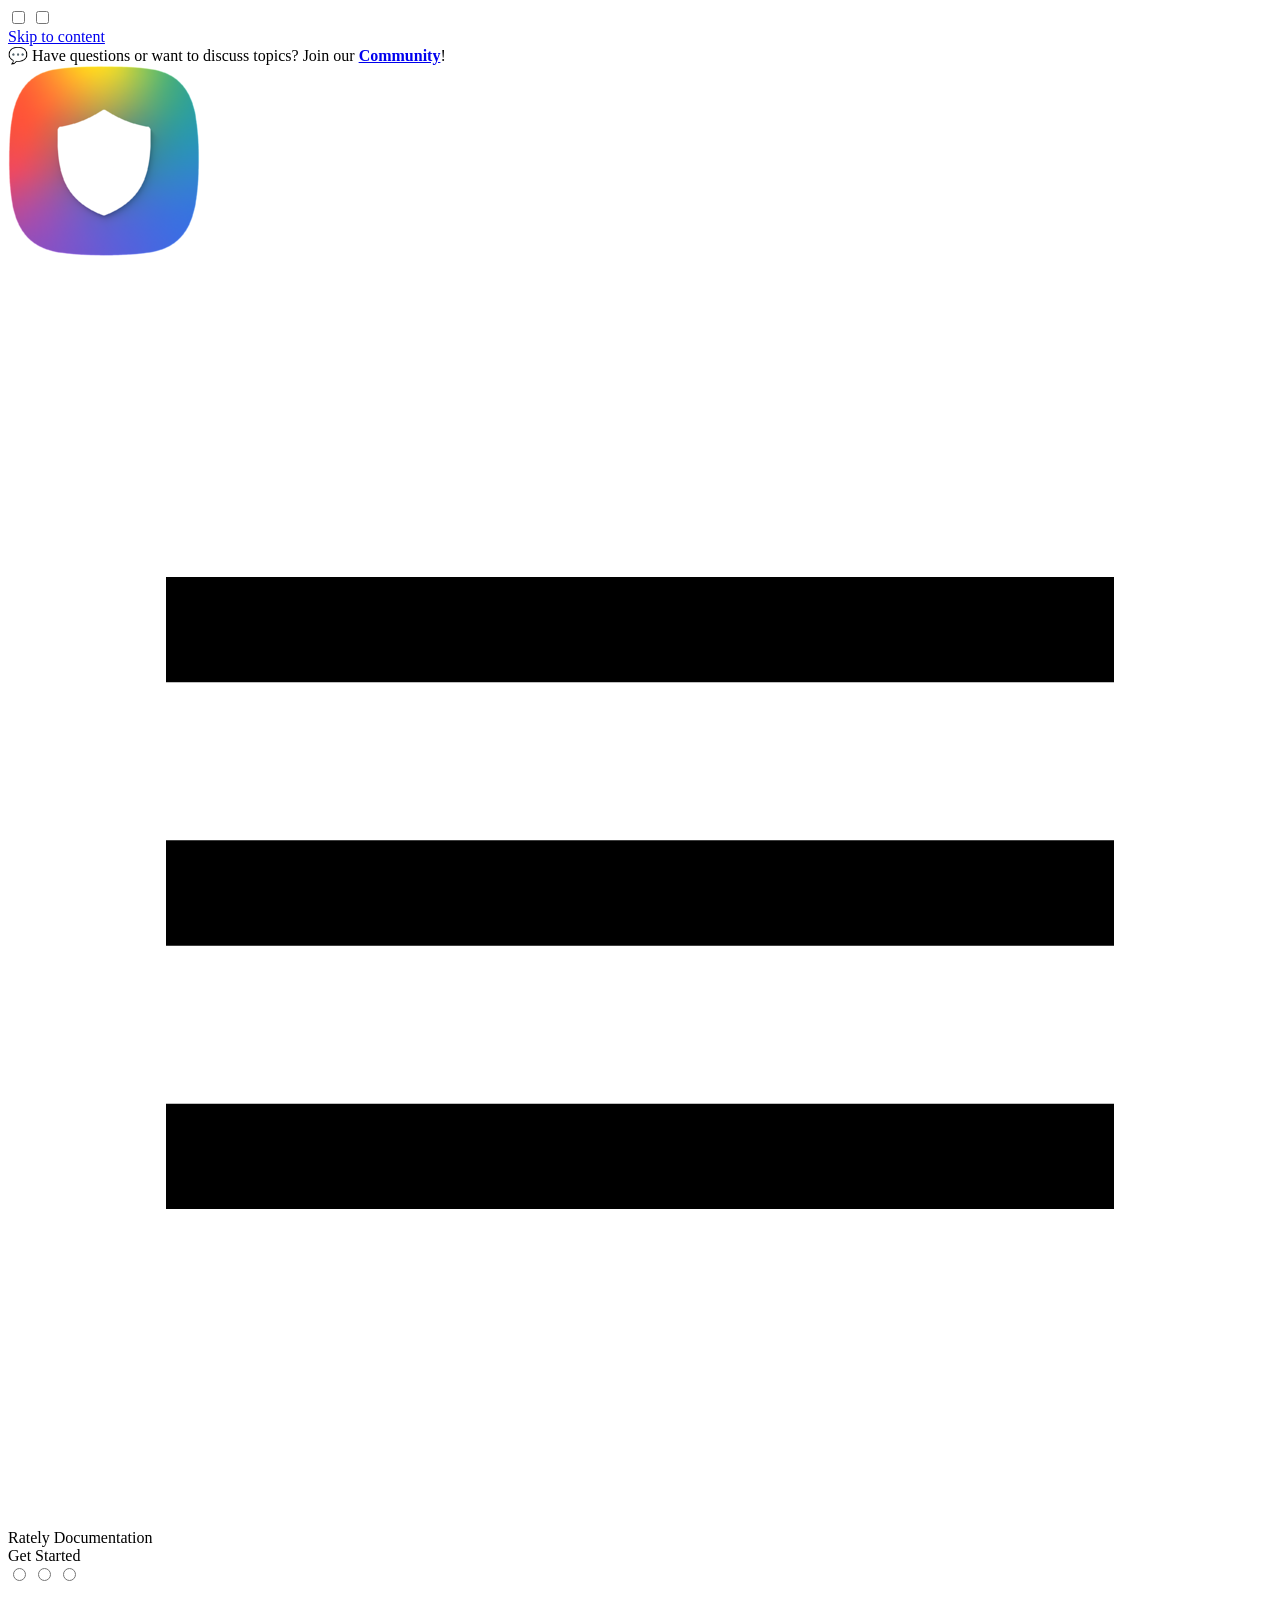
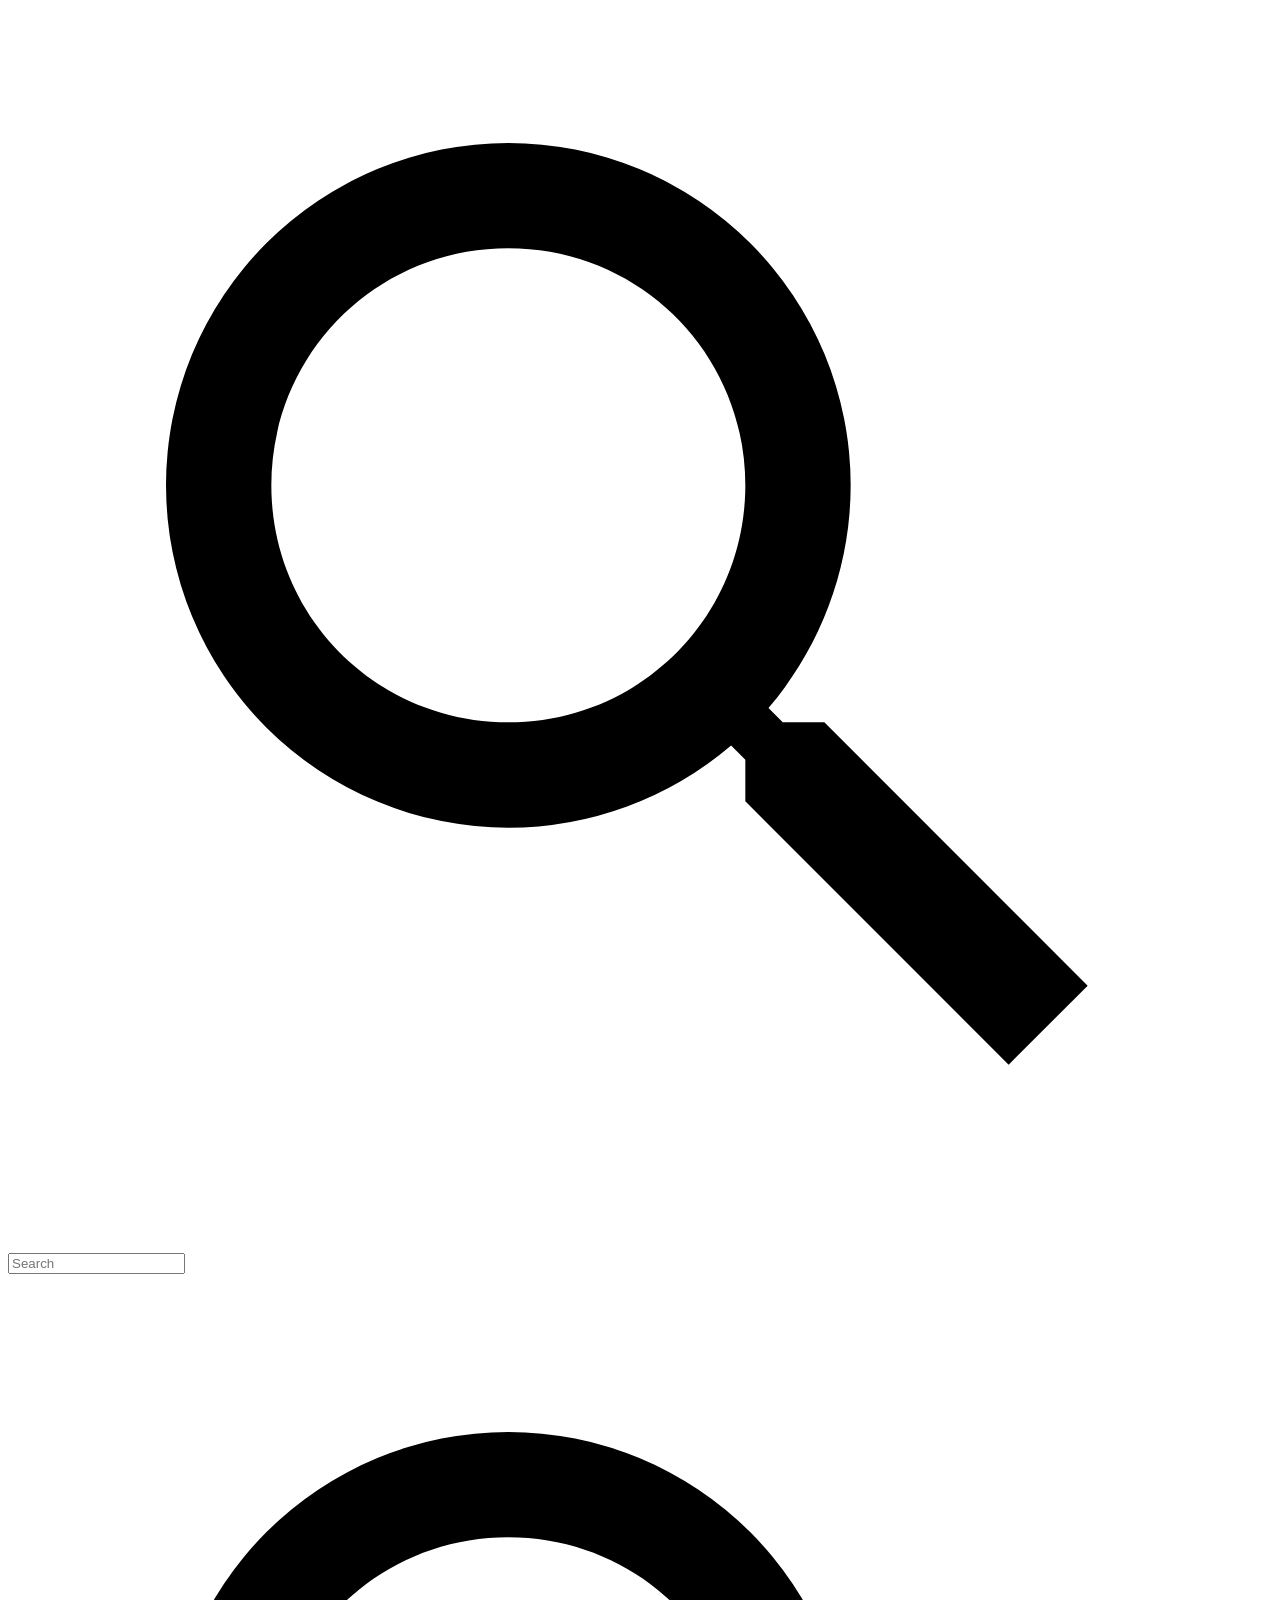
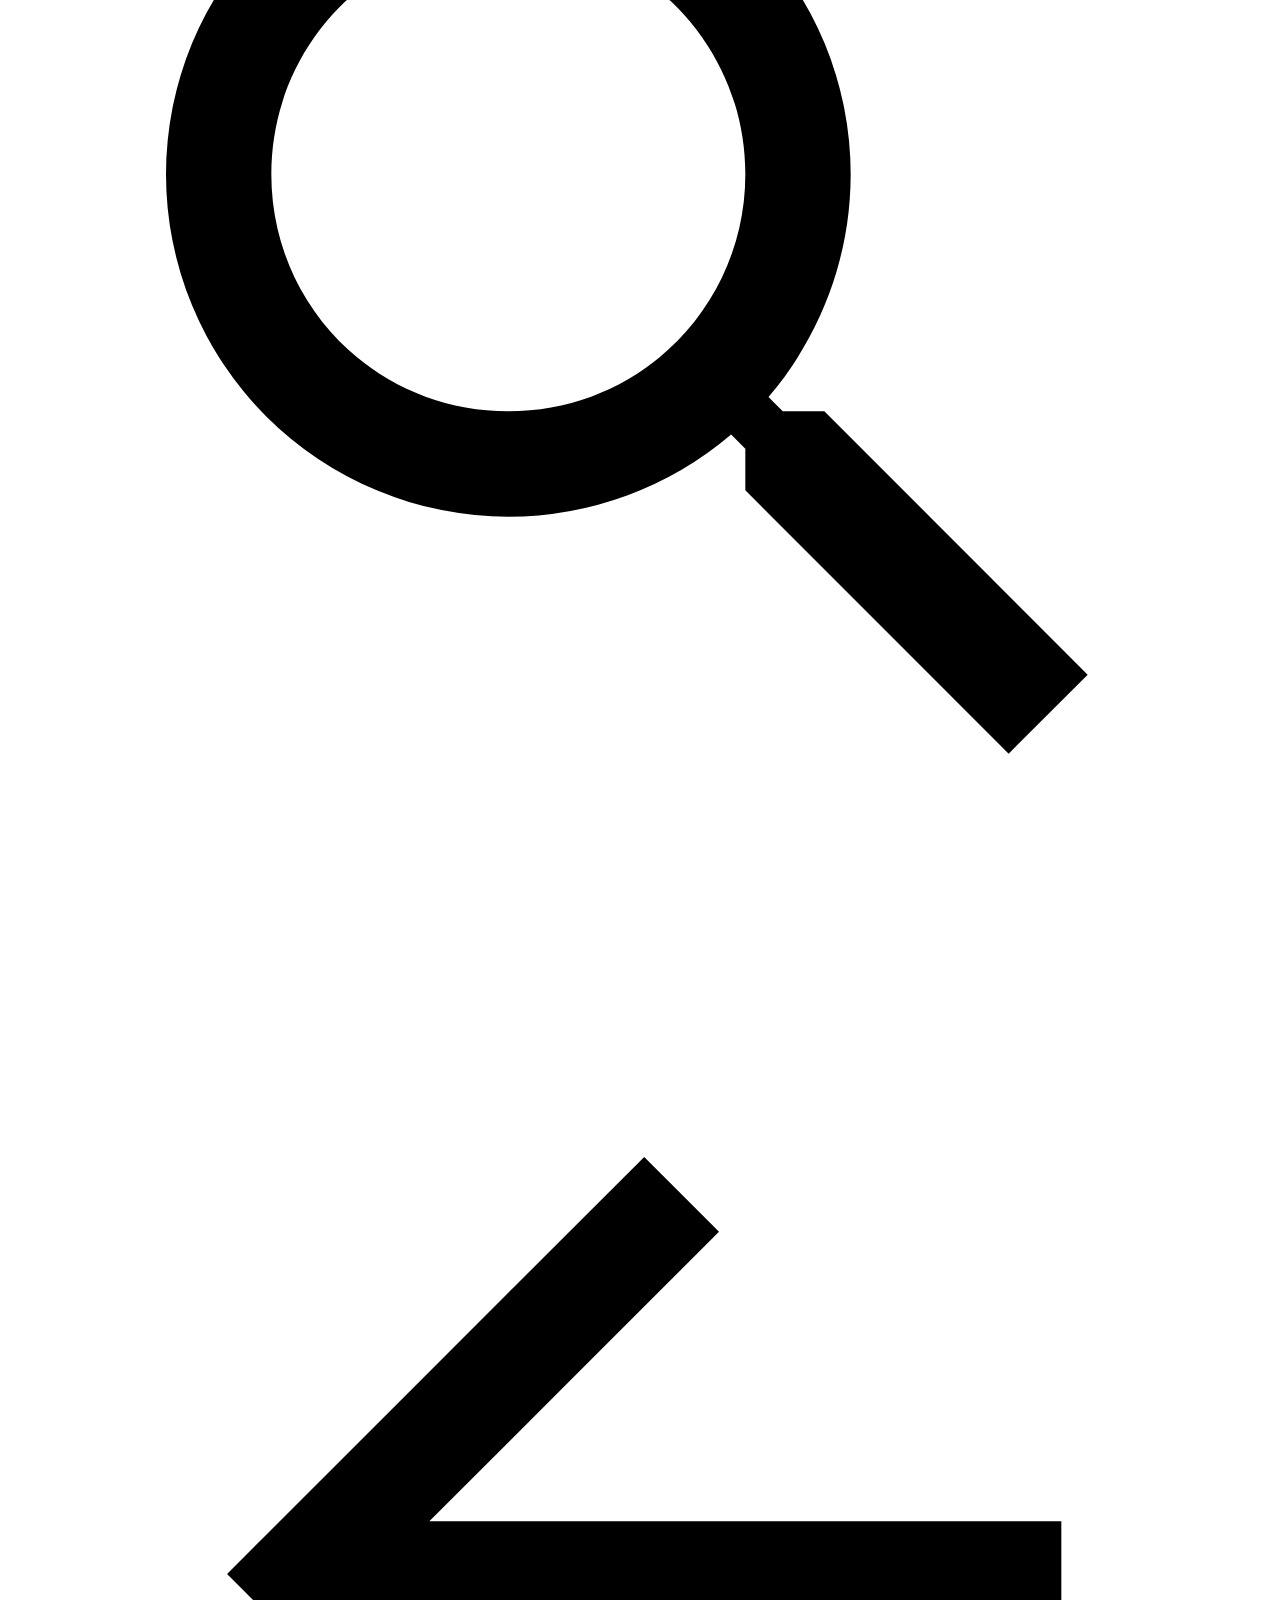
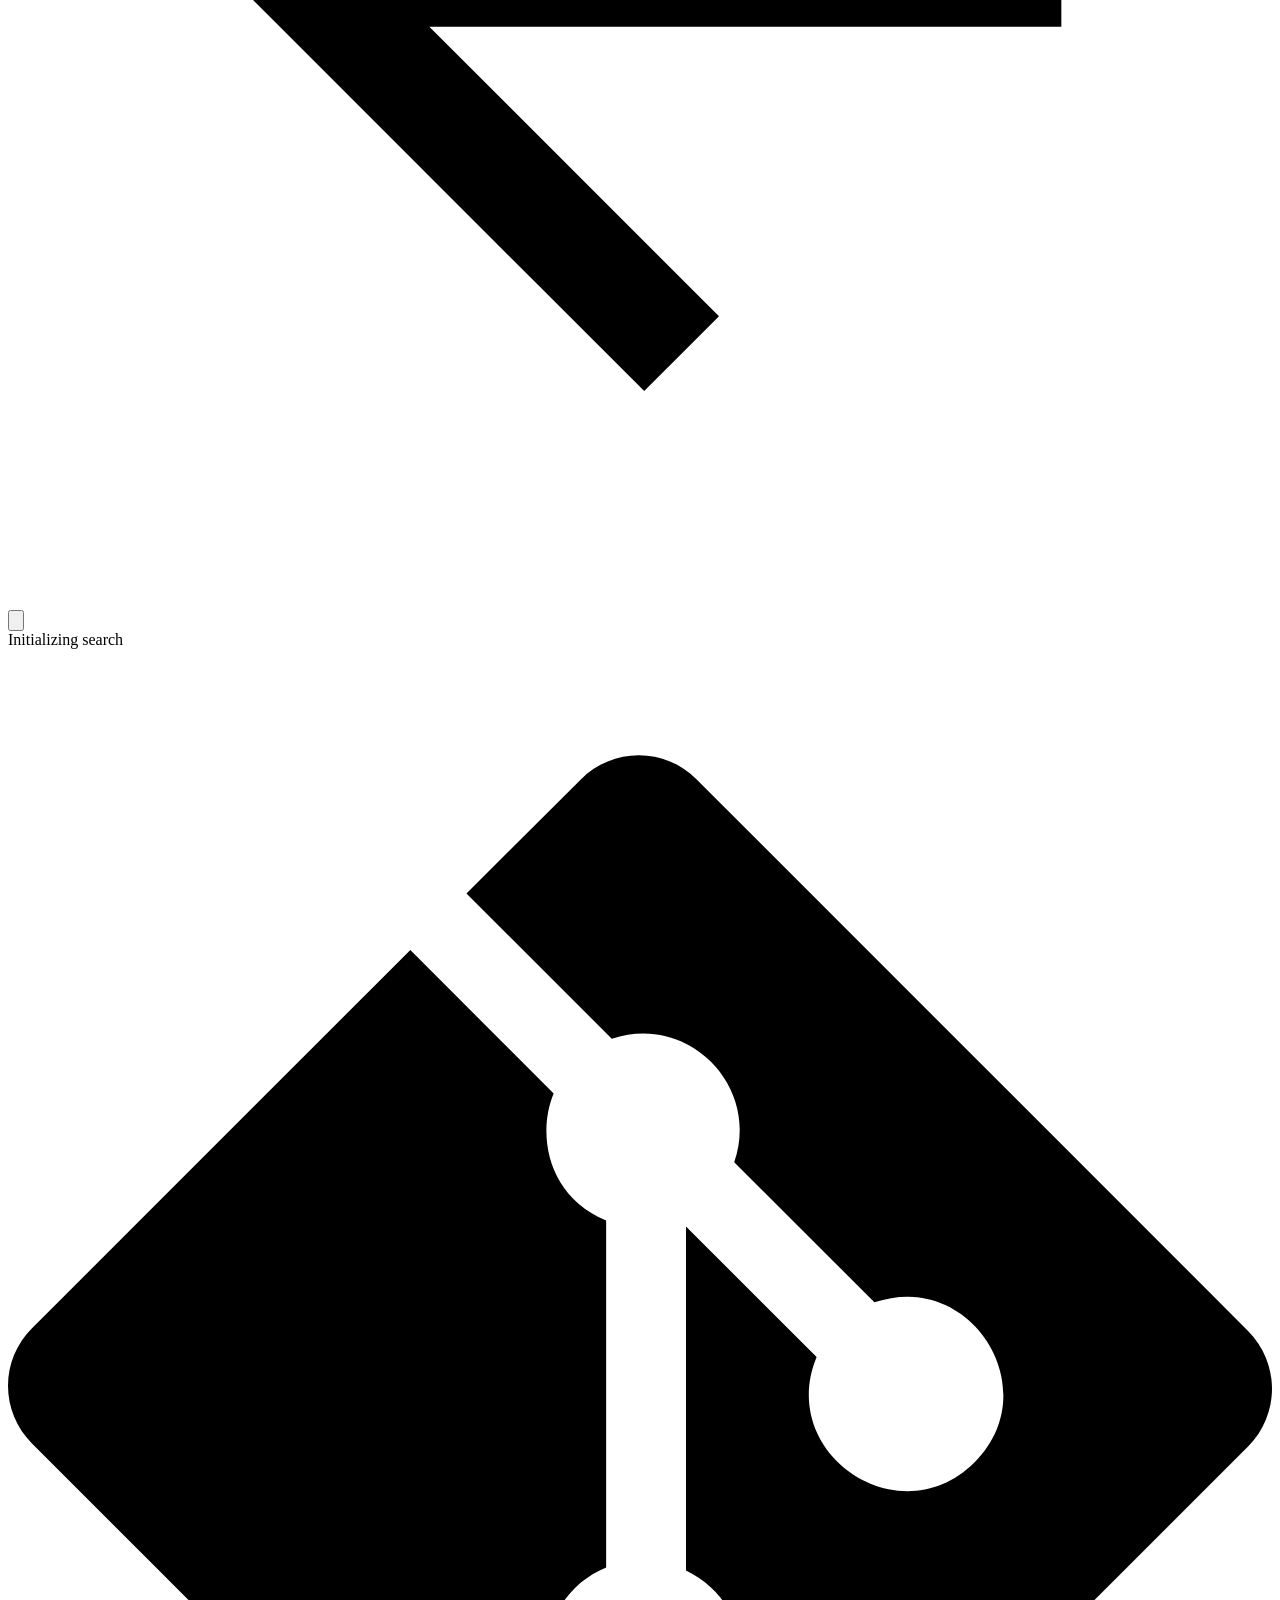
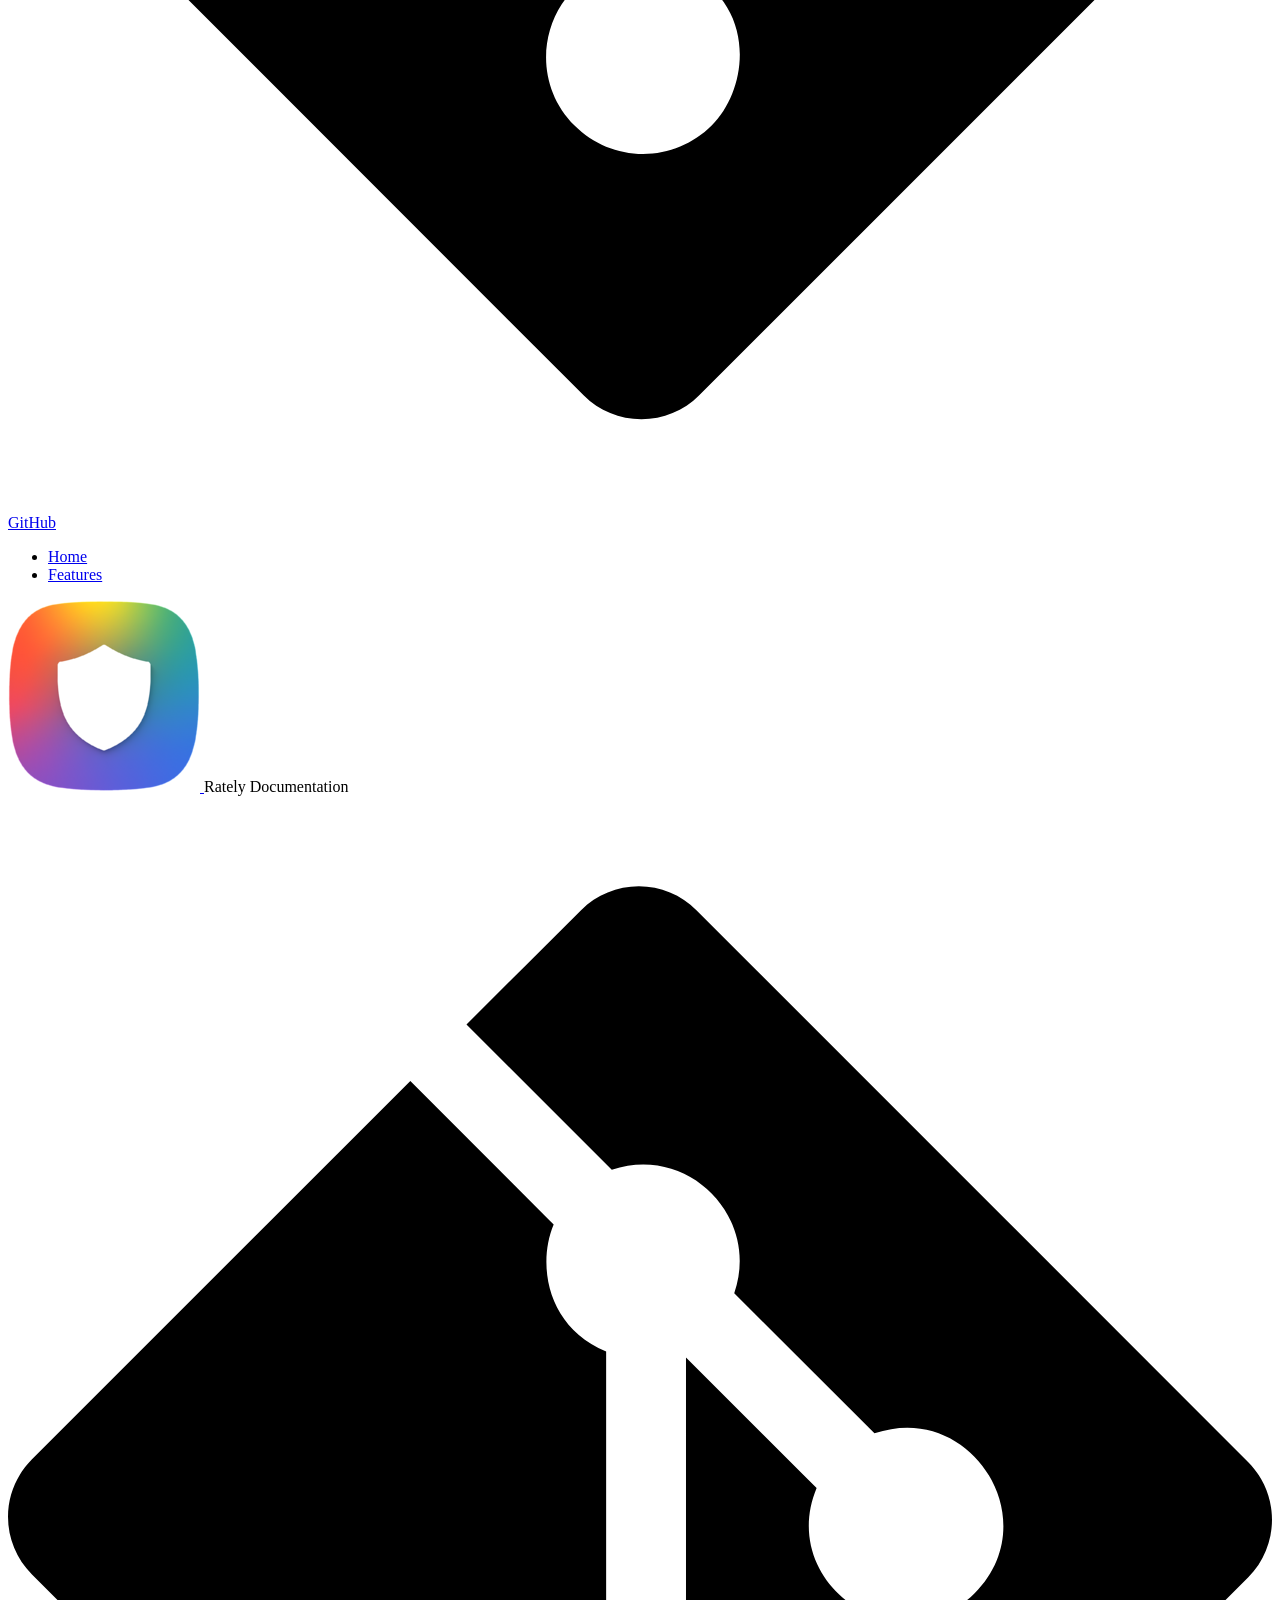
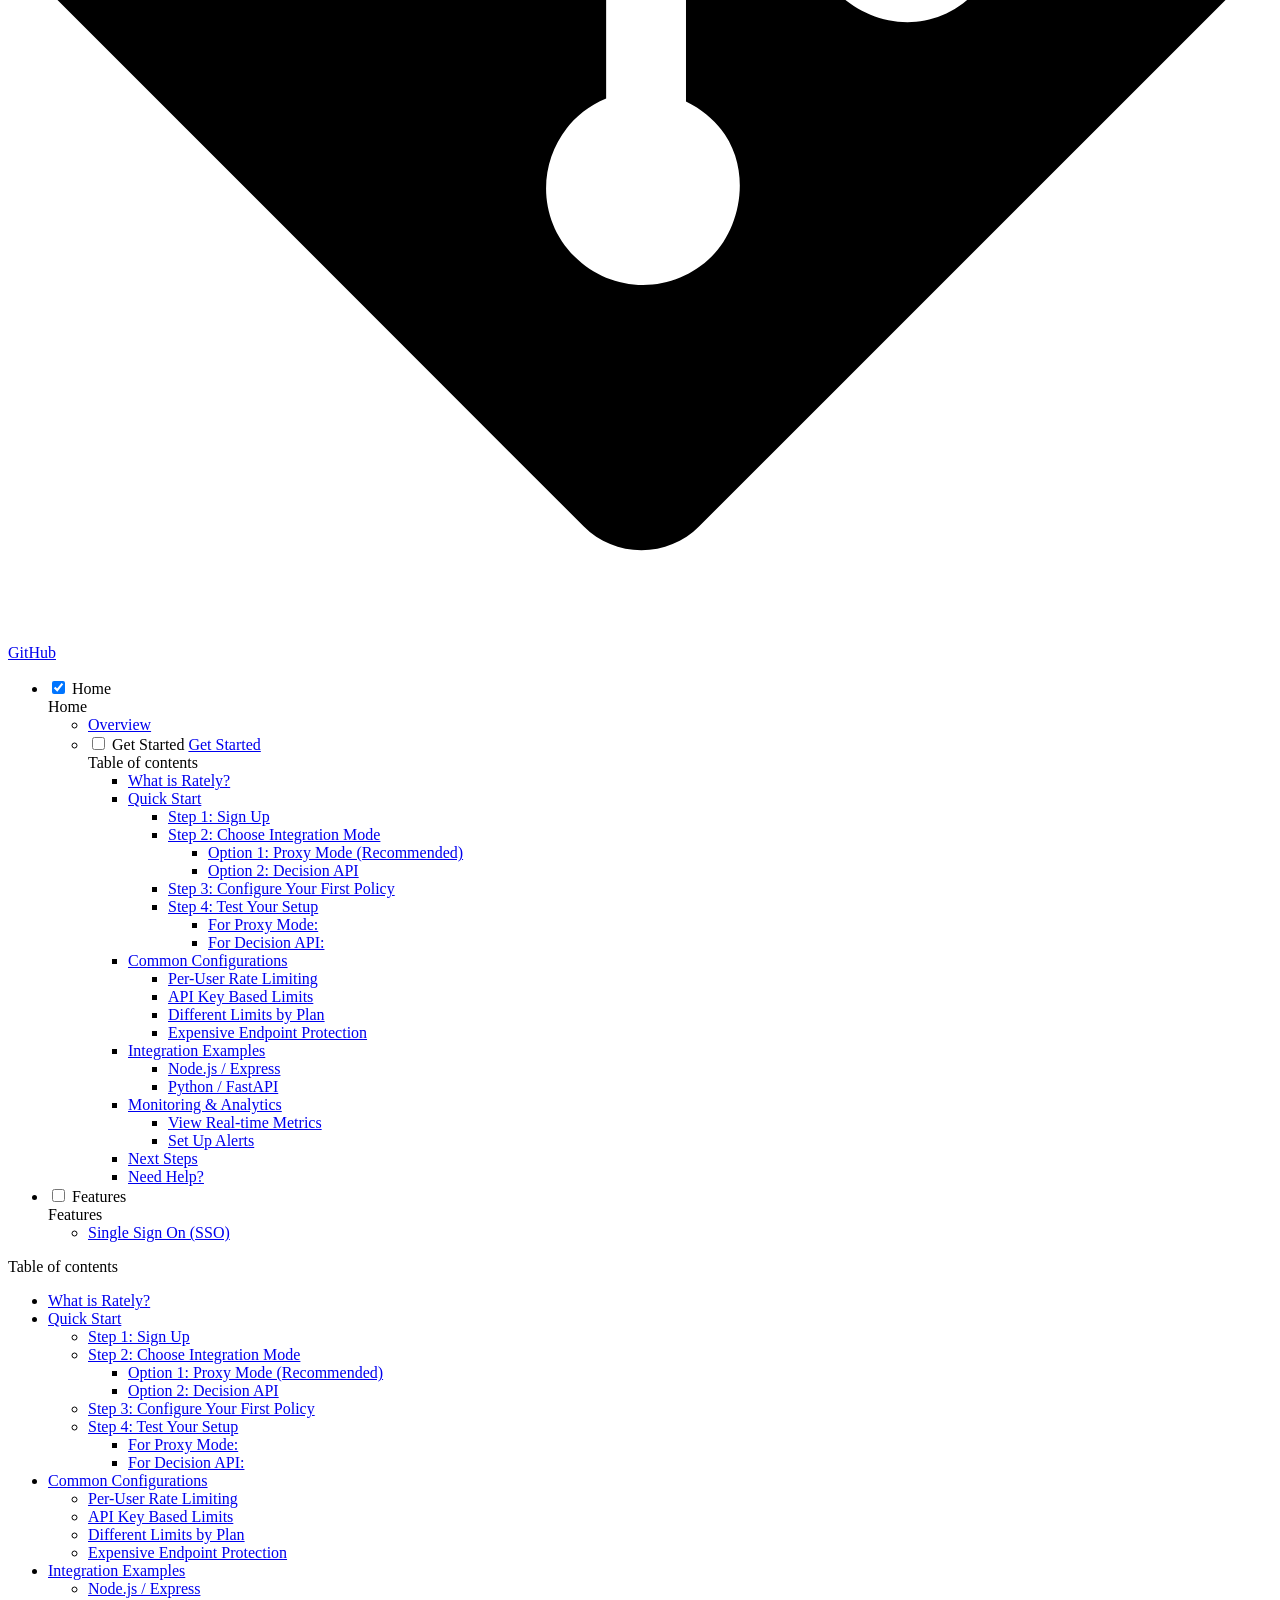
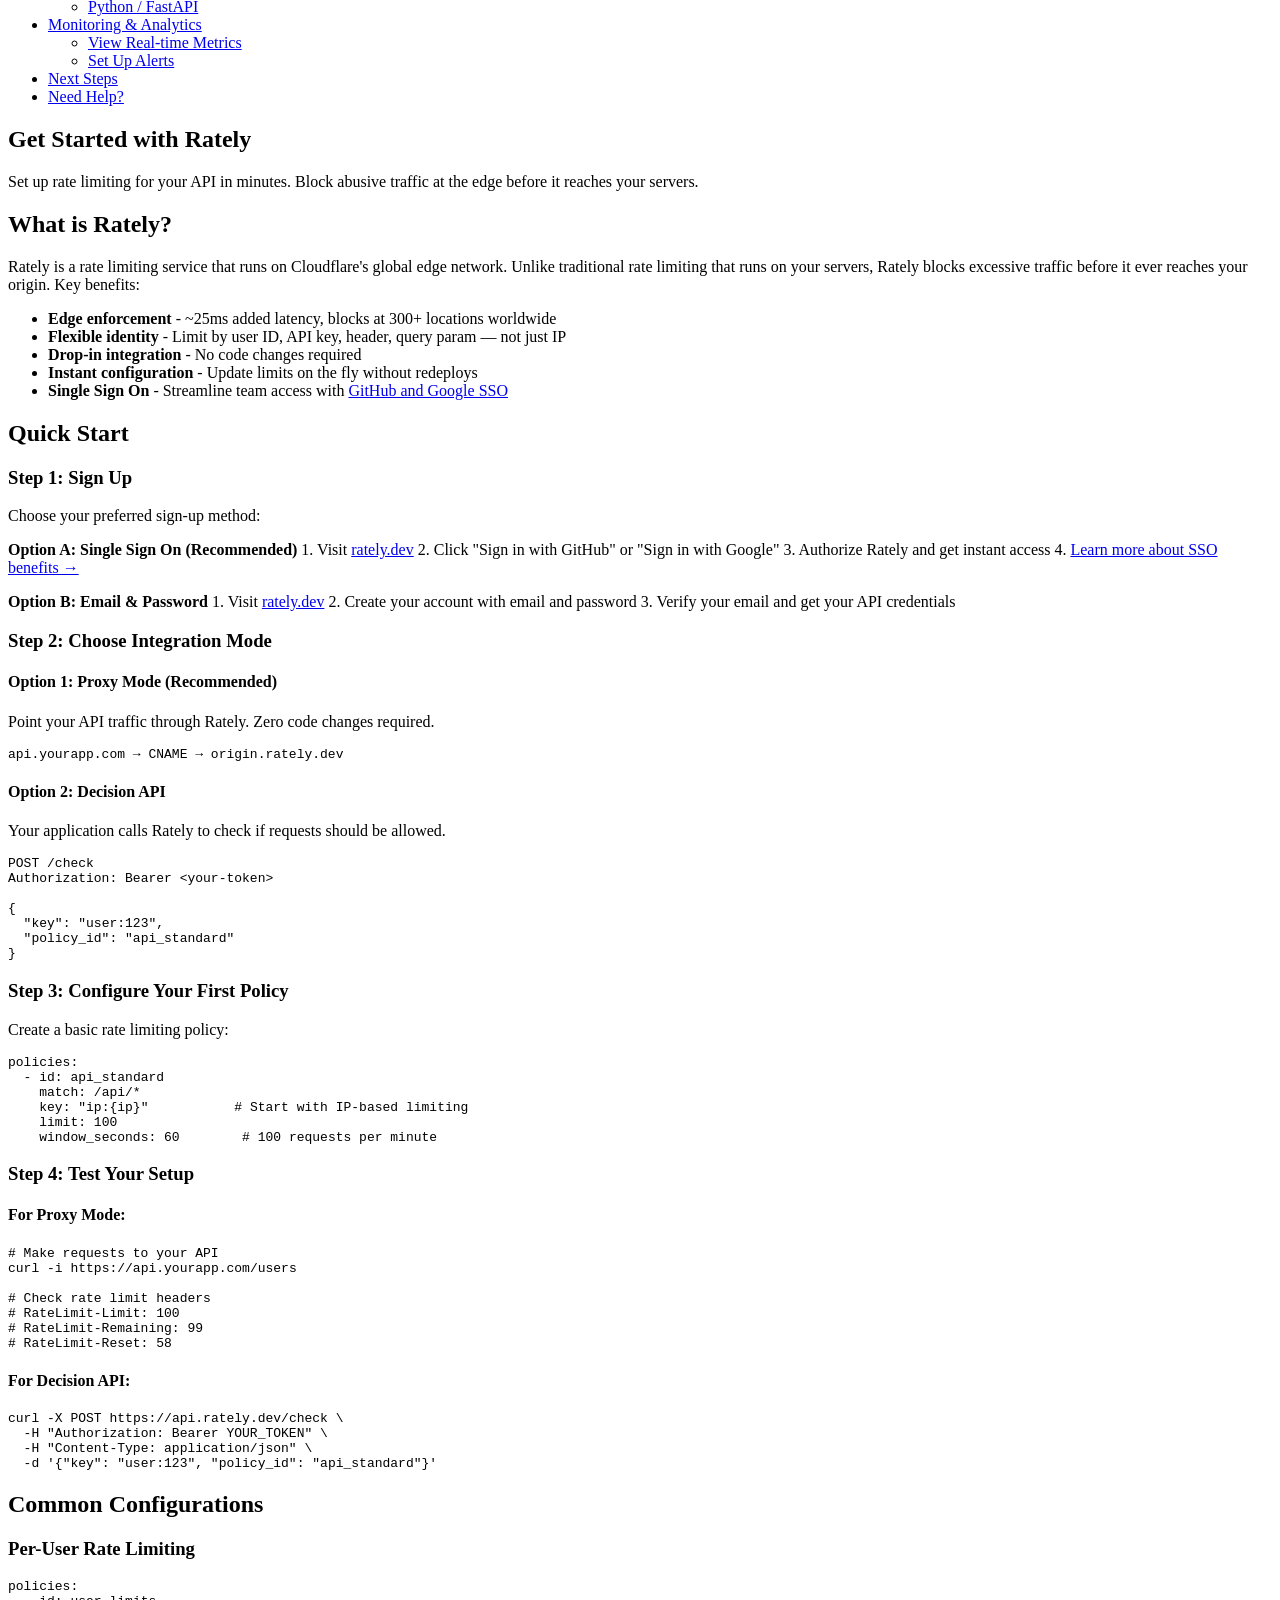
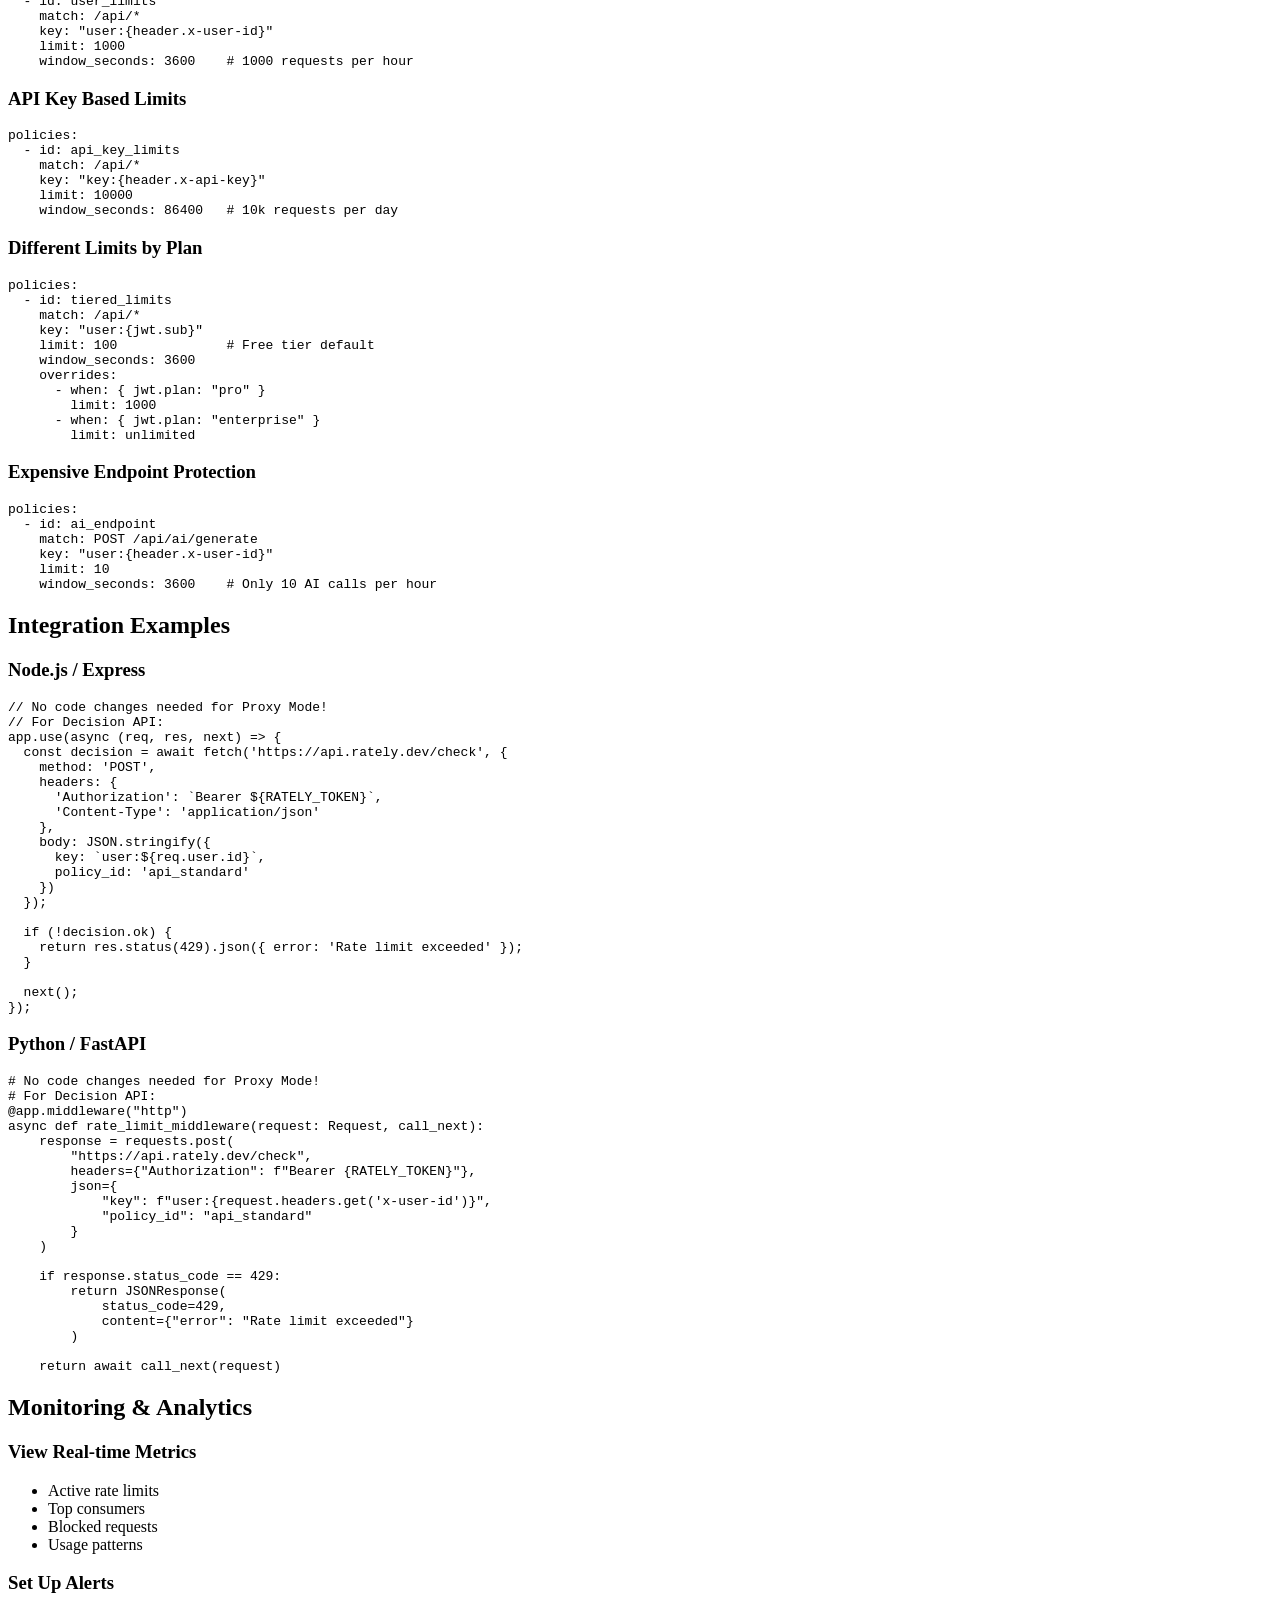
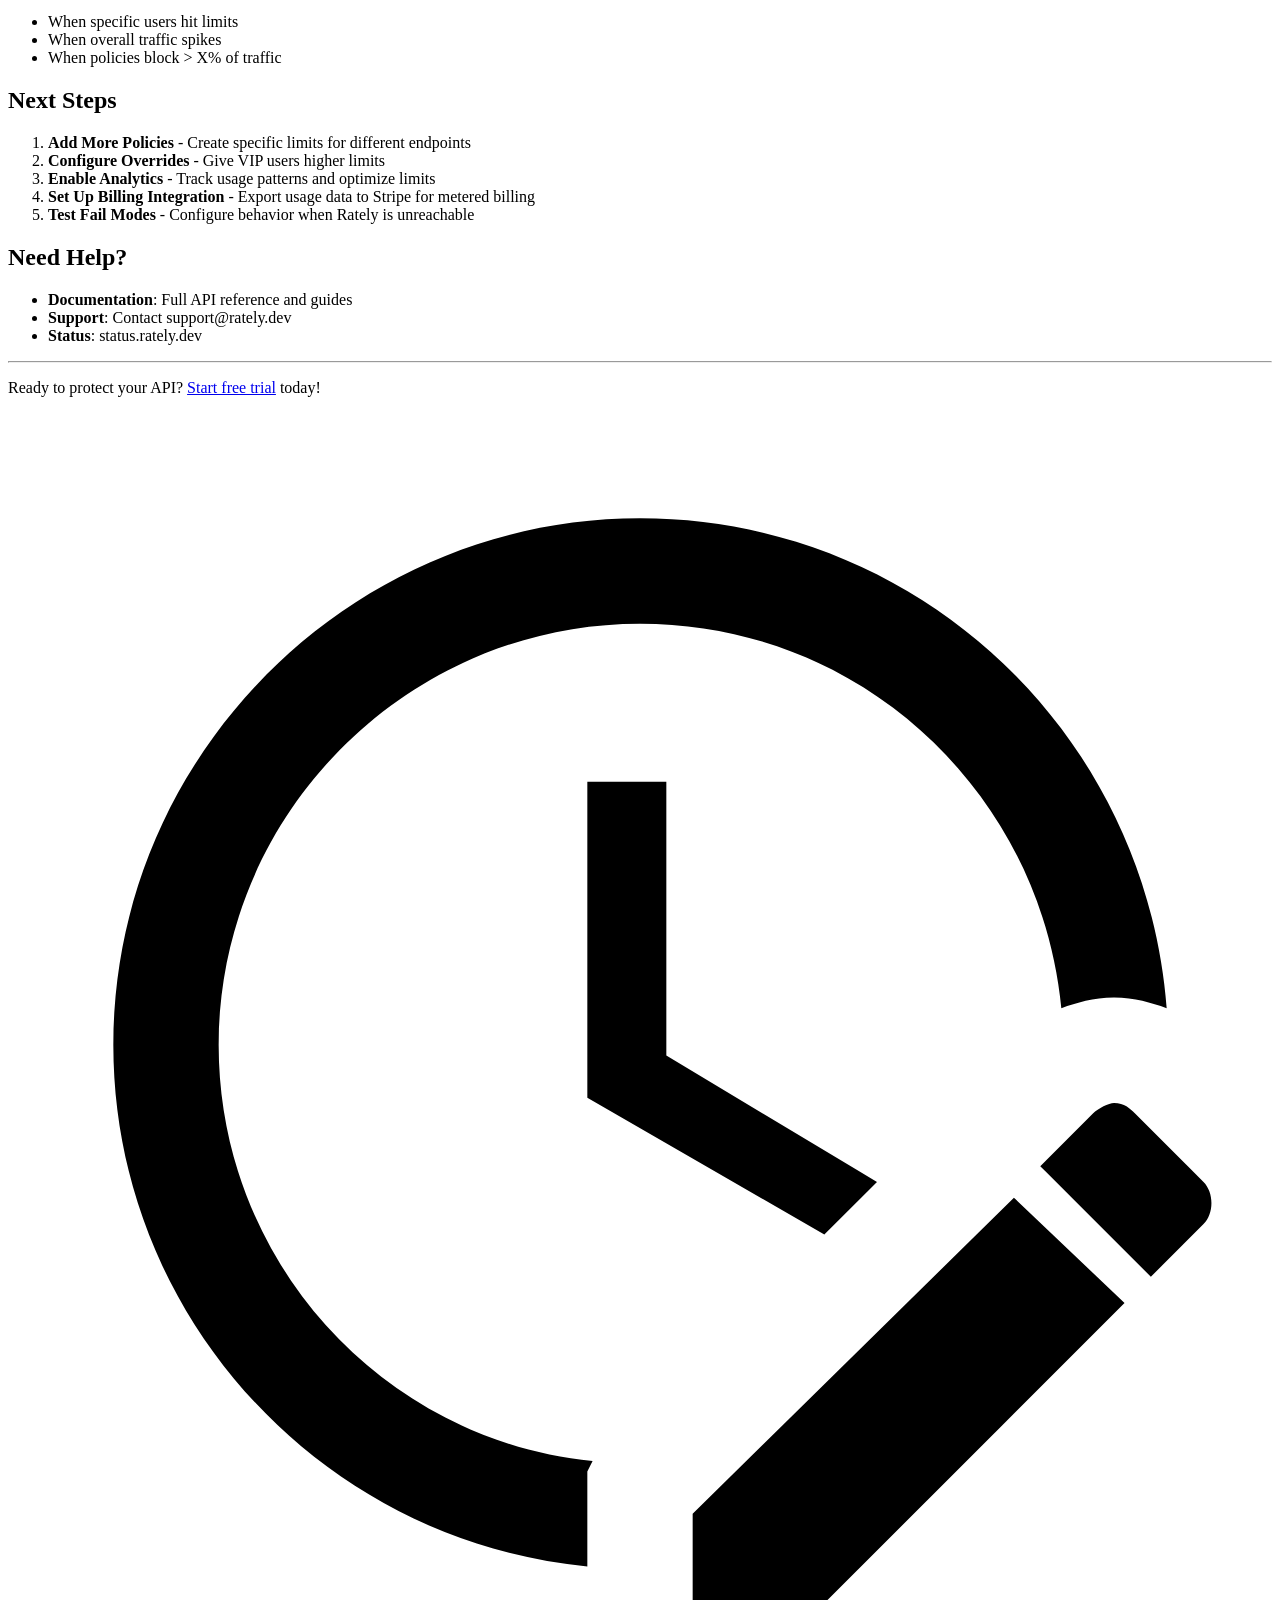
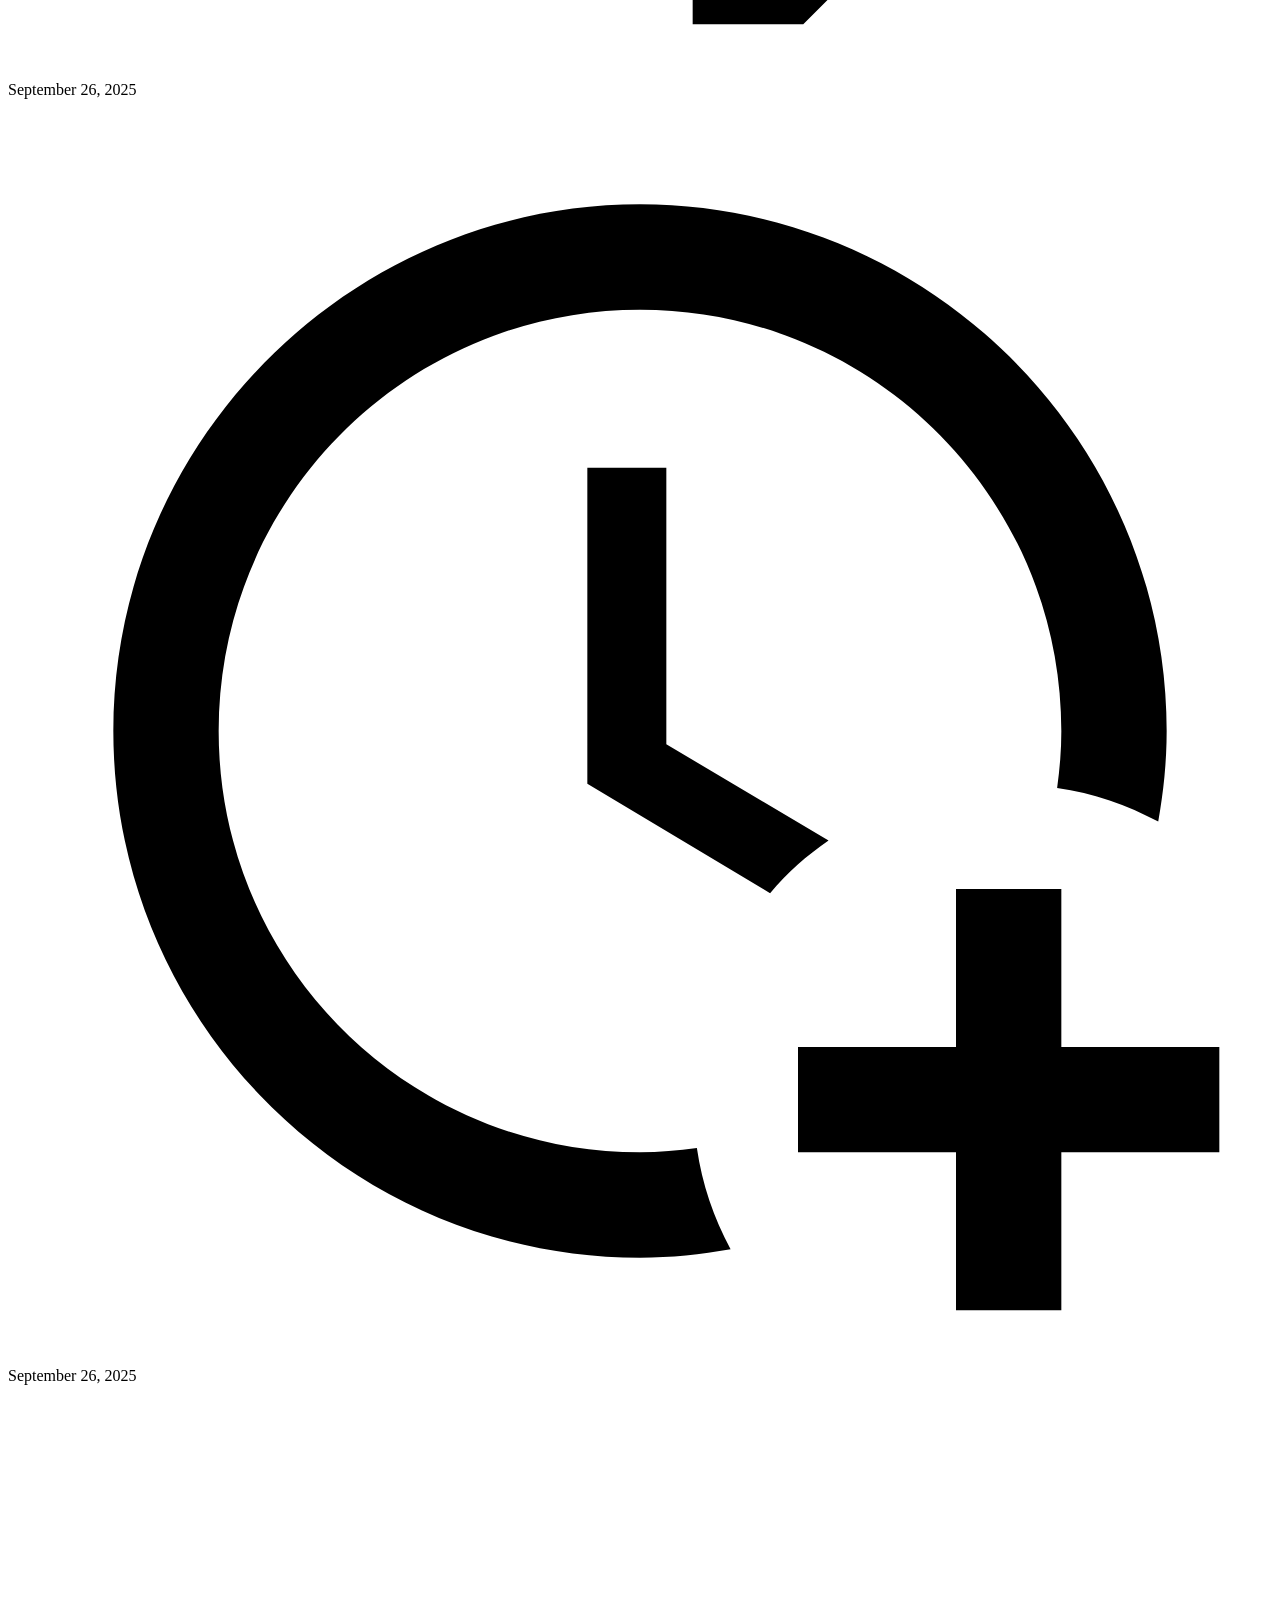
==== commit 9652ccac: "Complete SSO documentation implementation with navigation updates Co-authored-by: omegion <29923723+" ====
--- a/site/home/get-started/index.html
+++ b/site/home/get-started/index.html
@@ -17,6 +17,8 @@
       
         <link rel="prev" href="../..">
       
+      
+        <link rel="next" href="../../features/sso/">
       
       
       <link rel="icon" href="../../assets/favicons/favicon.ico">
@@ -266,6 +268,26 @@
   
 
       
+        
+  
+  
+  
+  
+    
+    
+      <li class="md-tabs__item">
+        <a href="../../features/sso/" class="md-tabs__link">
+          
+  
+  
+  Features
+
+        </a>
+      </li>
+    
+  
+
+      
     </ul>
   </div>
 </nav>
@@ -688,6 +710,79 @@
   
 </nav>
       
+    </li>
+  
+
+              
+            
+          </ul>
+        </nav>
+      
+    </li>
+  
+
+    
+      
+      
+  
+  
+  
+  
+    
+    
+    
+    
+      
+      
+    
+    
+    <li class="md-nav__item md-nav__item--nested">
+      
+        
+        
+          
+        
+        <input class="md-nav__toggle md-toggle md-toggle--indeterminate" type="checkbox" id="__nav_2" >
+        
+          
+          <label class="md-nav__link" for="__nav_2" id="__nav_2_label" tabindex="0">
+            
+  
+  
+  <span class="md-ellipsis">
+    Features
+    
+  </span>
+  
+
+            <span class="md-nav__icon md-icon"></span>
+          </label>
+        
+        <nav class="md-nav" data-md-level="1" aria-labelledby="__nav_2_label" aria-expanded="false">
+          <label class="md-nav__title" for="__nav_2">
+            <span class="md-nav__icon md-icon"></span>
+            Features
+          </label>
+          <ul class="md-nav__list" data-md-scrollfix>
+            
+              
+                
+  
+  
+  
+  
+    <li class="md-nav__item">
+      <a href="../../features/sso/" class="md-nav__link">
+        
+  
+  
+  <span class="md-ellipsis">
+    Single Sign On (SSO)
+    
+  </span>
+  
+
+      </a>
     </li>
   
 
@@ -997,14 +1092,20 @@
 <li><strong>Flexible identity</strong> - Limit by user ID, API key, header, query param — not just IP</li>
 <li><strong>Drop-in integration</strong> - No code changes required</li>
 <li><strong>Instant configuration</strong> - Update limits on the fly without redeploys</li>
+<li><strong>Single Sign On</strong> - Streamline team access with <a href="../../features/sso/">GitHub and Google SSO</a></li>
 </ul>
 <h2 id="quick-start">Quick Start</h2>
 <h3 id="step-1-sign-up">Step 1: Sign Up</h3>
-<ol>
-<li>Visit <a href="https://rately.dev/">rately.dev</a></li>
-<li>Create your account</li>
-<li>Get your API credentials</li>
-</ol>
+<p>Choose your preferred sign-up method:</p>
+<p><strong>Option A: Single Sign On (Recommended)</strong>
+1. Visit <a href="https://rately.dev/">rately.dev</a>
+2. Click "Sign in with GitHub" or "Sign in with Google"
+3. Authorize Rately and get instant access
+4. <a href="../../features/sso/">Learn more about SSO benefits →</a></p>
+<p><strong>Option B: Email &amp; Password</strong>
+1. Visit <a href="https://rately.dev/">rately.dev</a>
+2. Create your account with email and password
+3. Verify your email and get your API credentials</p>
 <h3 id="step-2-choose-integration-mode">Step 2: Choose Integration Mode</h3>
 <h4 id="option-1-proxy-mode-recommended">Option 1: Proxy Mode (Recommended)</h4>
 <p>Point your API traffic through Rately. Zero code changes required.</p>
@@ -1294,6 +1395,22 @@
           </a>
         
         
+          
+          <a href="../../features/sso/" class="md-footer__link md-footer__link--next" aria-label="Next: Single Sign On (SSO)">
+            <div class="md-footer__title">
+              <span class="md-footer__direction">
+                Next
+              </span>
+              <div class="md-ellipsis">
+                Single Sign On (SSO)
+              </div>
+            </div>
+            <div class="md-footer__button md-icon">
+              
+              <svg xmlns="http://www.w3.org/2000/svg" viewBox="0 0 24 24"><path d="M4 11v2h12l-5.5 5.5 1.42 1.42L19.84 12l-7.92-7.92L10.5 5.5 16 11z"/></svg>
+            </div>
+          </a>
+        
       </nav>
     
   
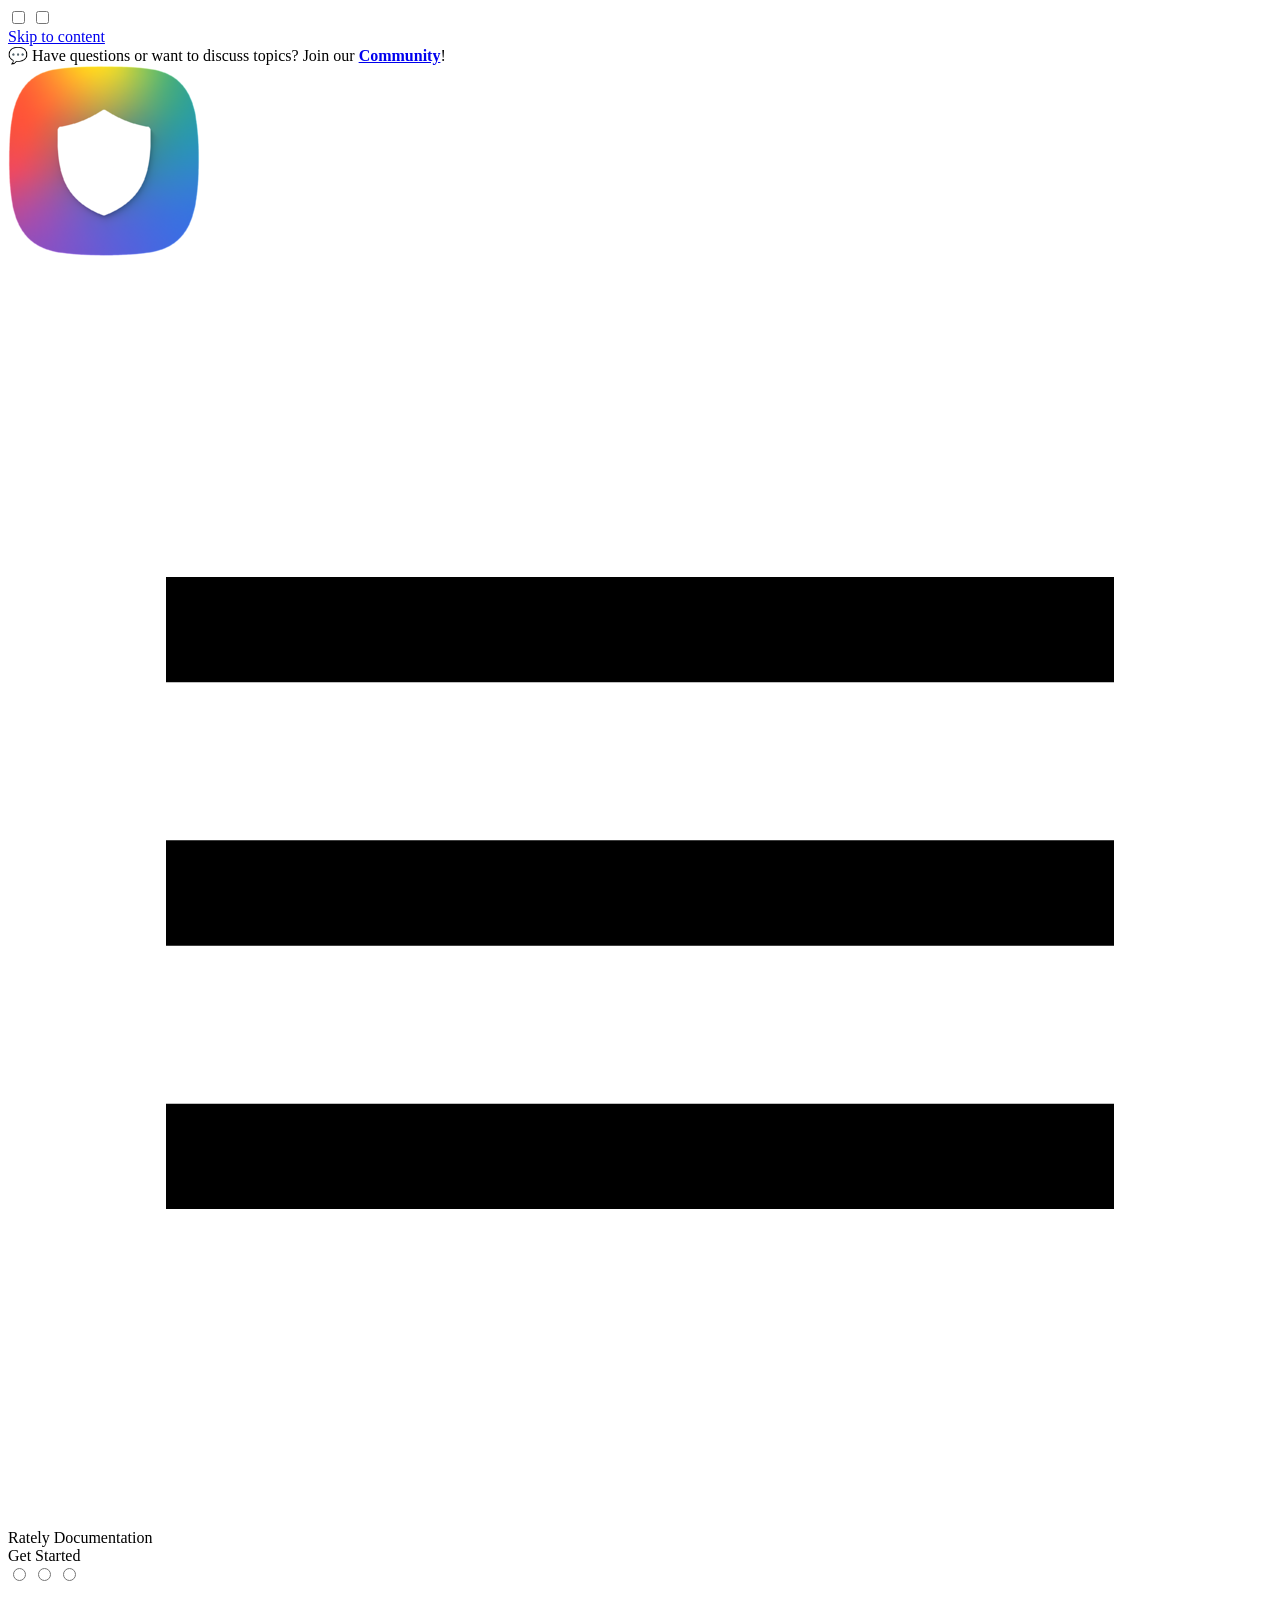
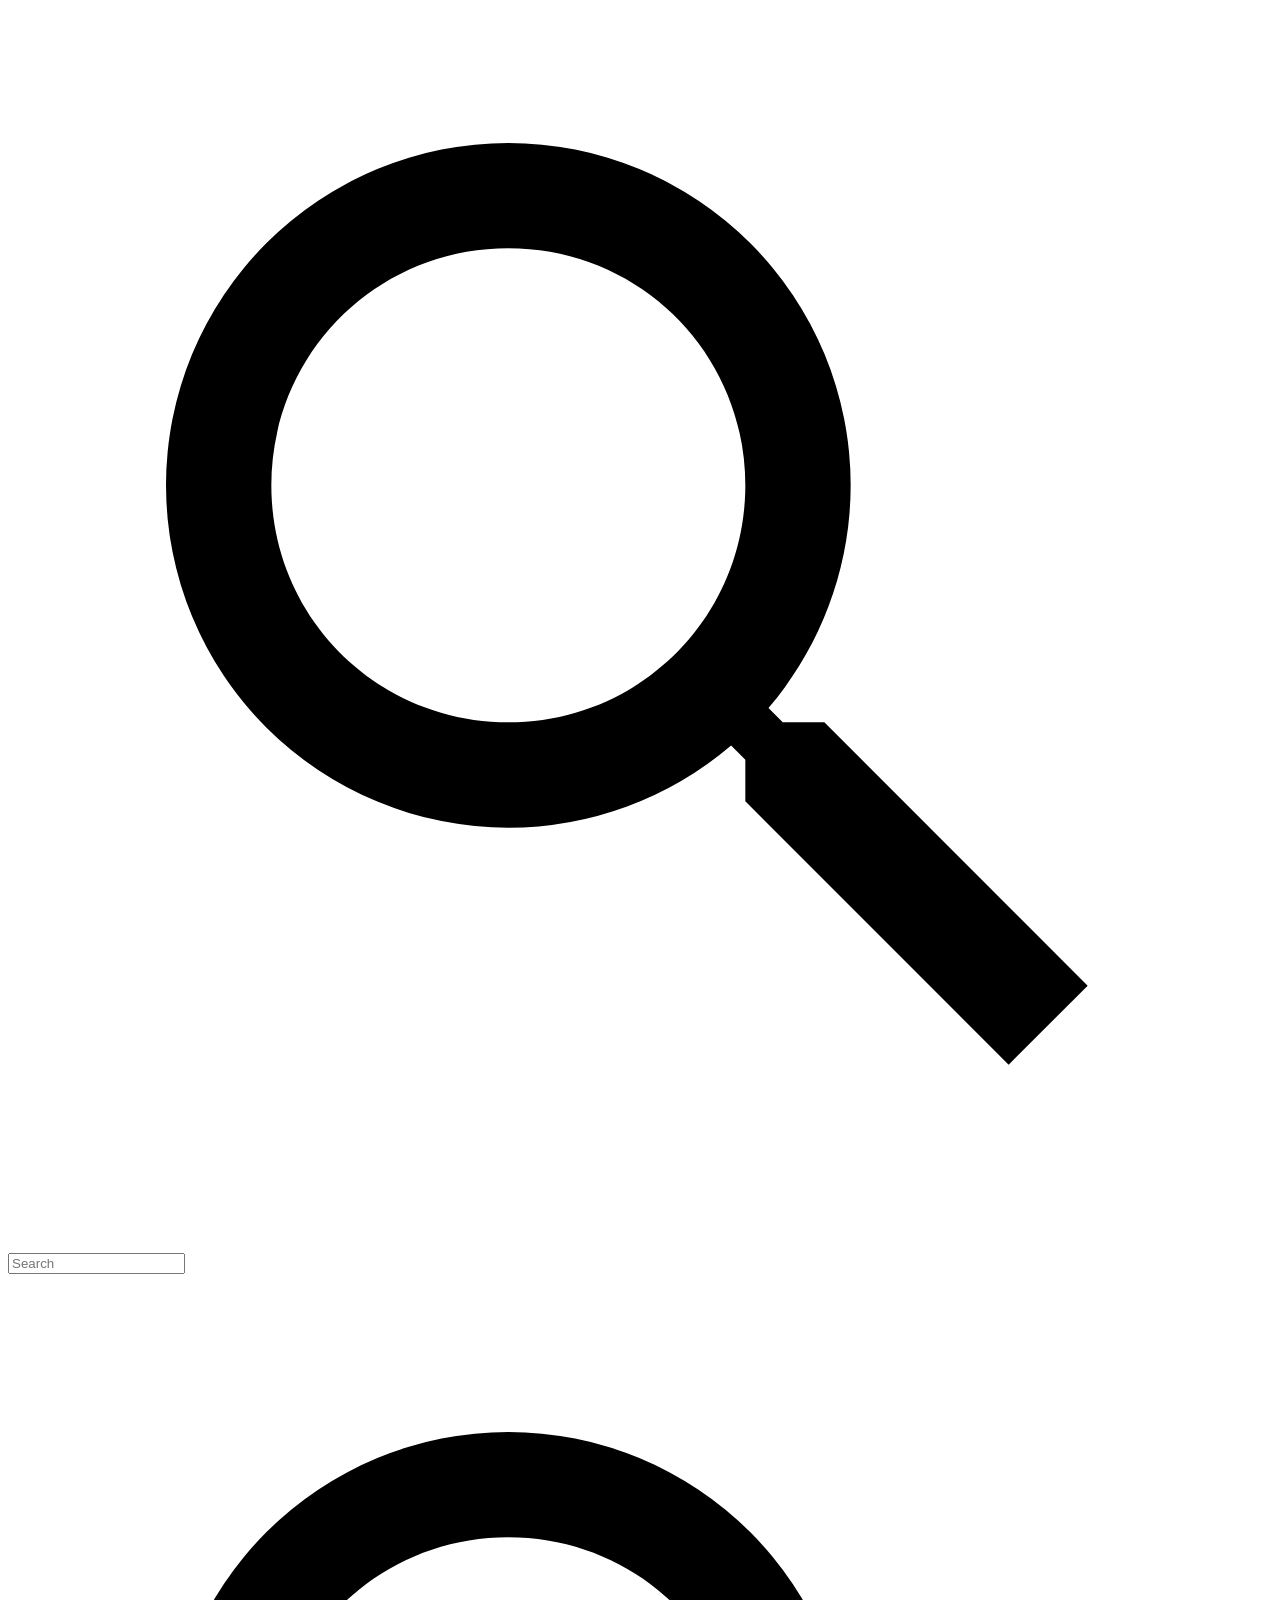
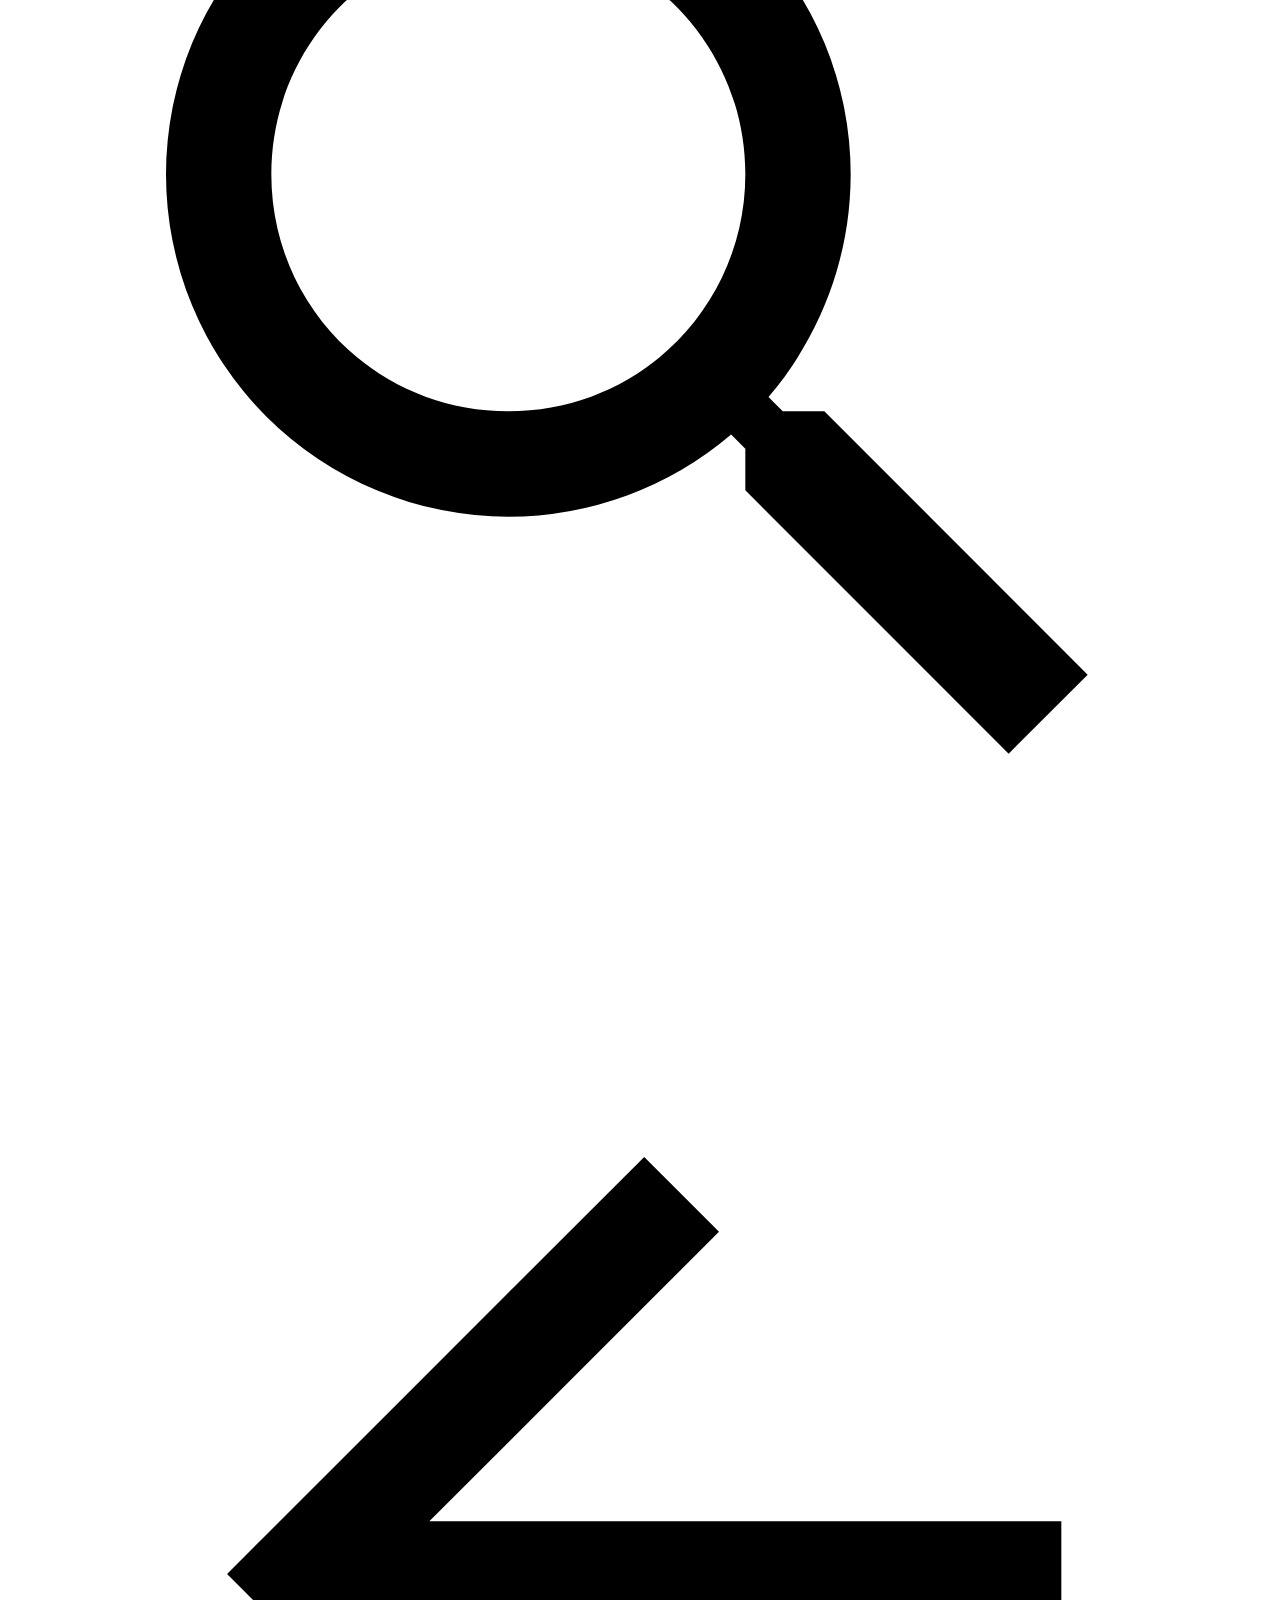
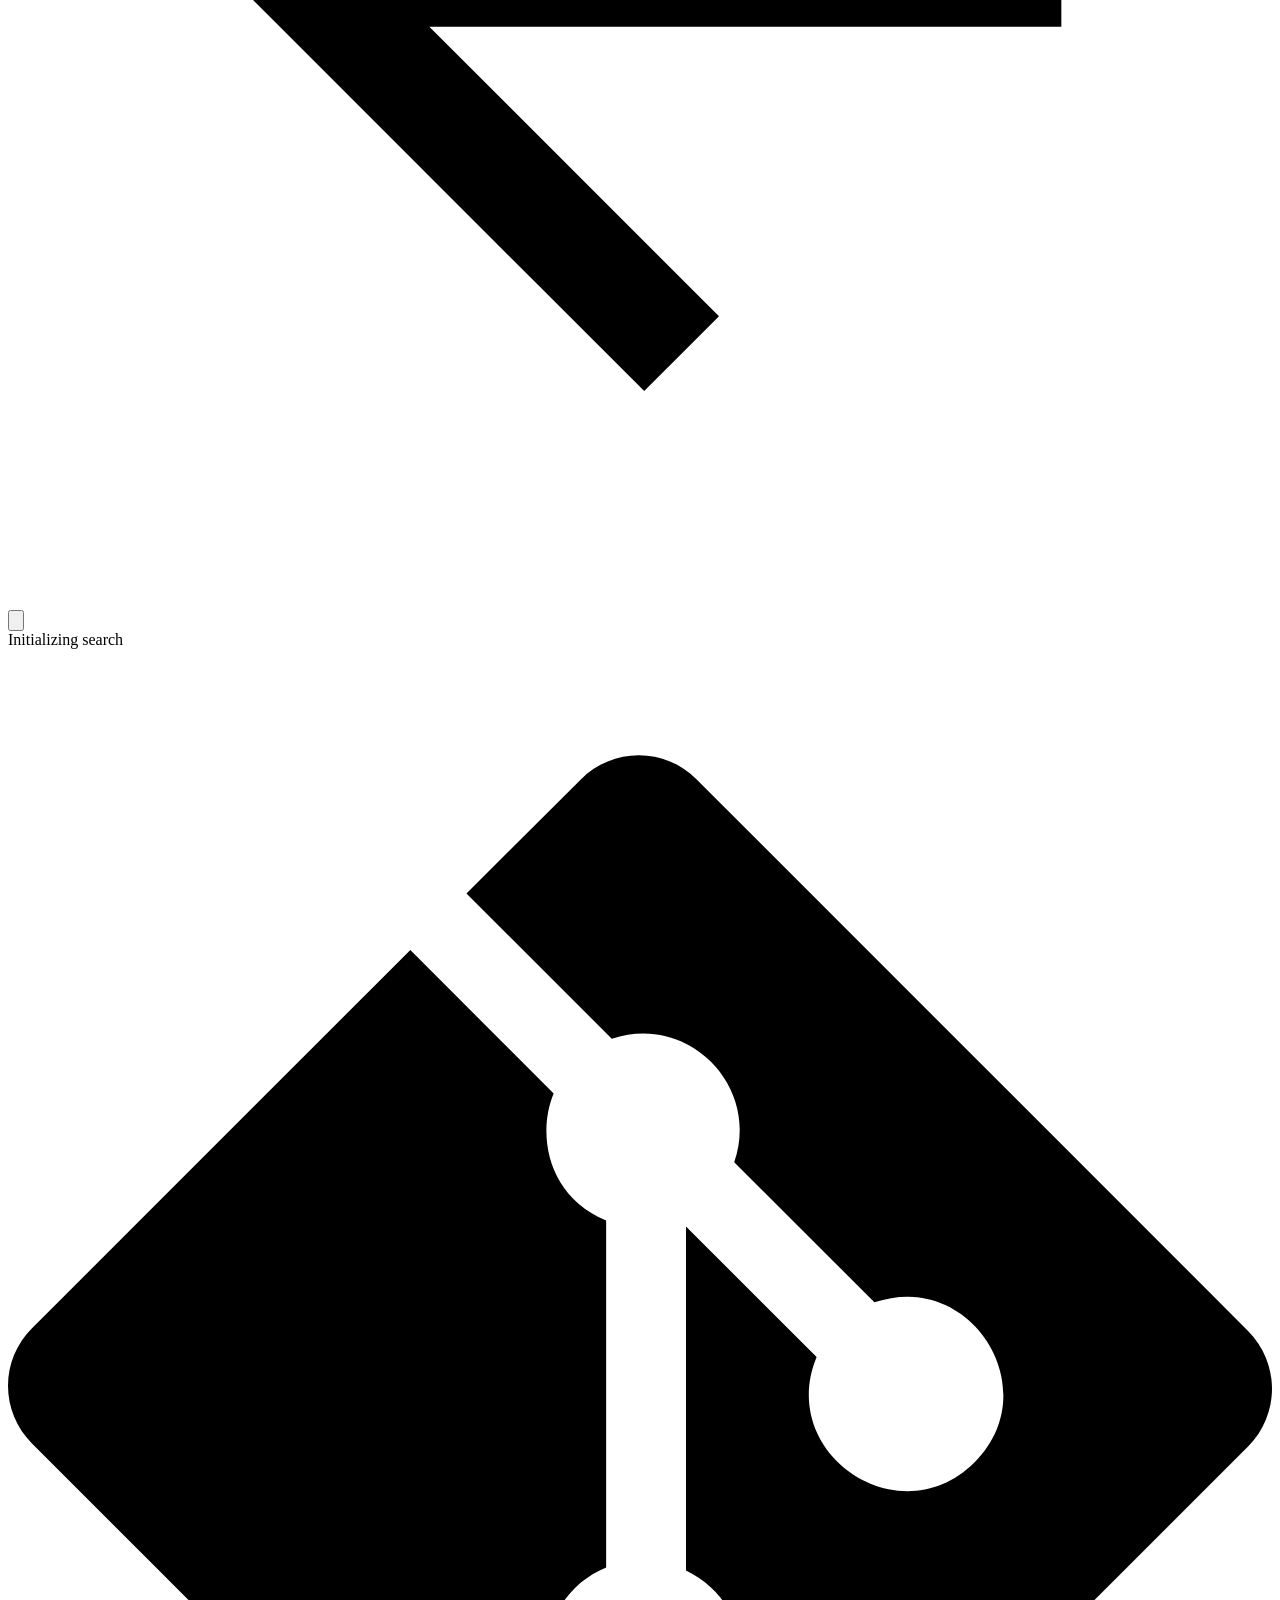
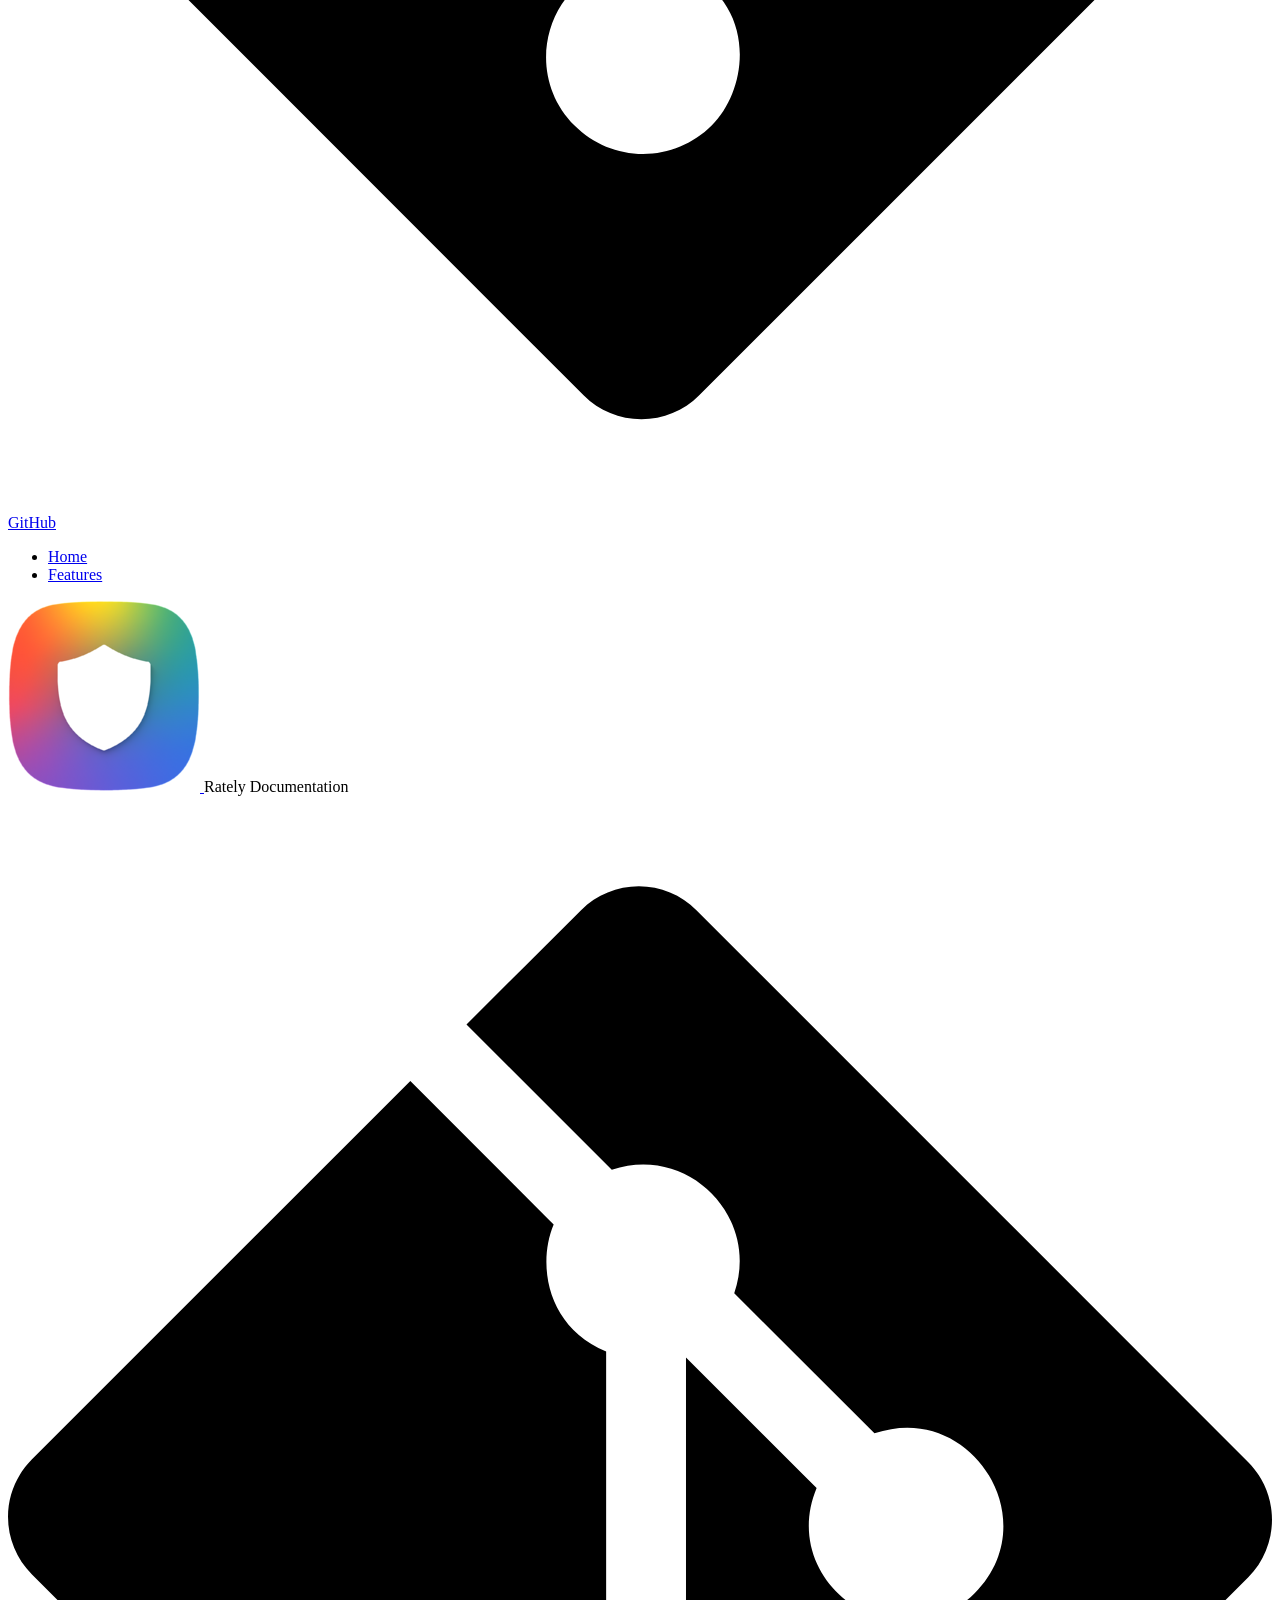
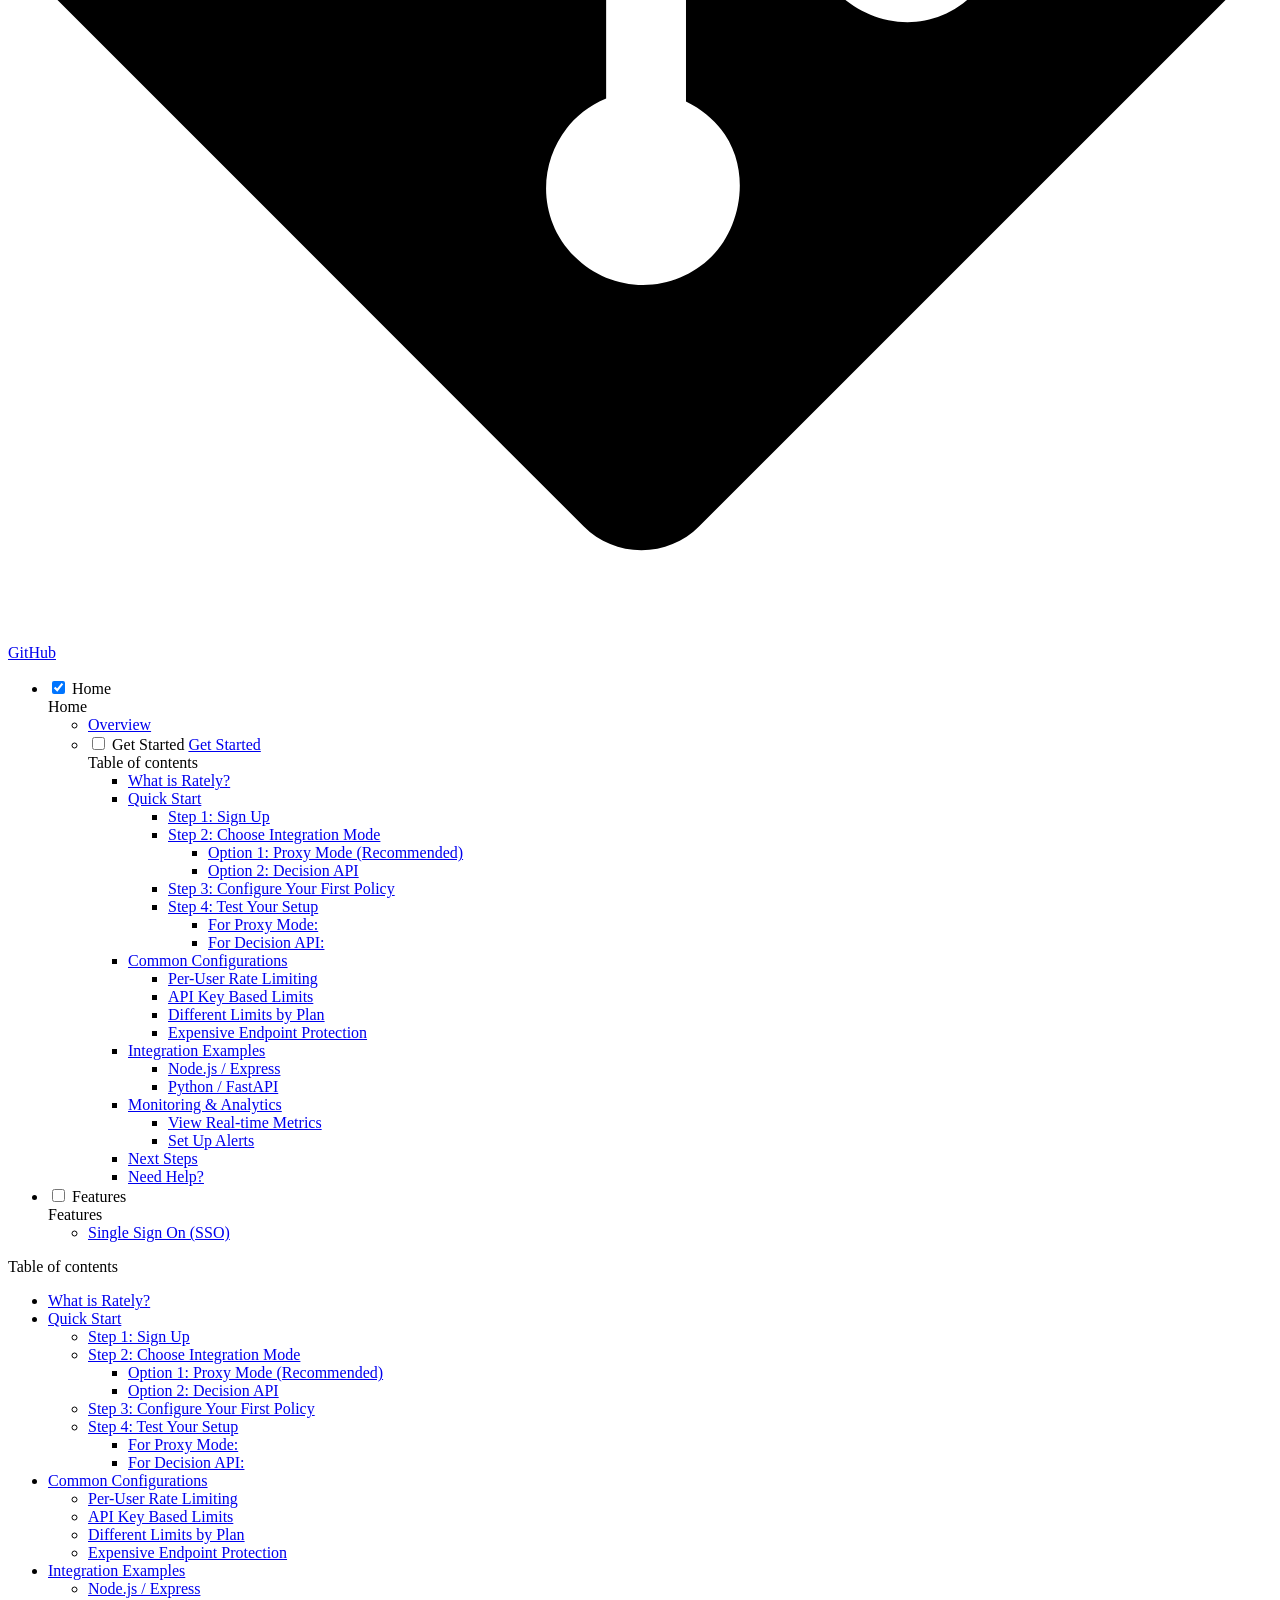
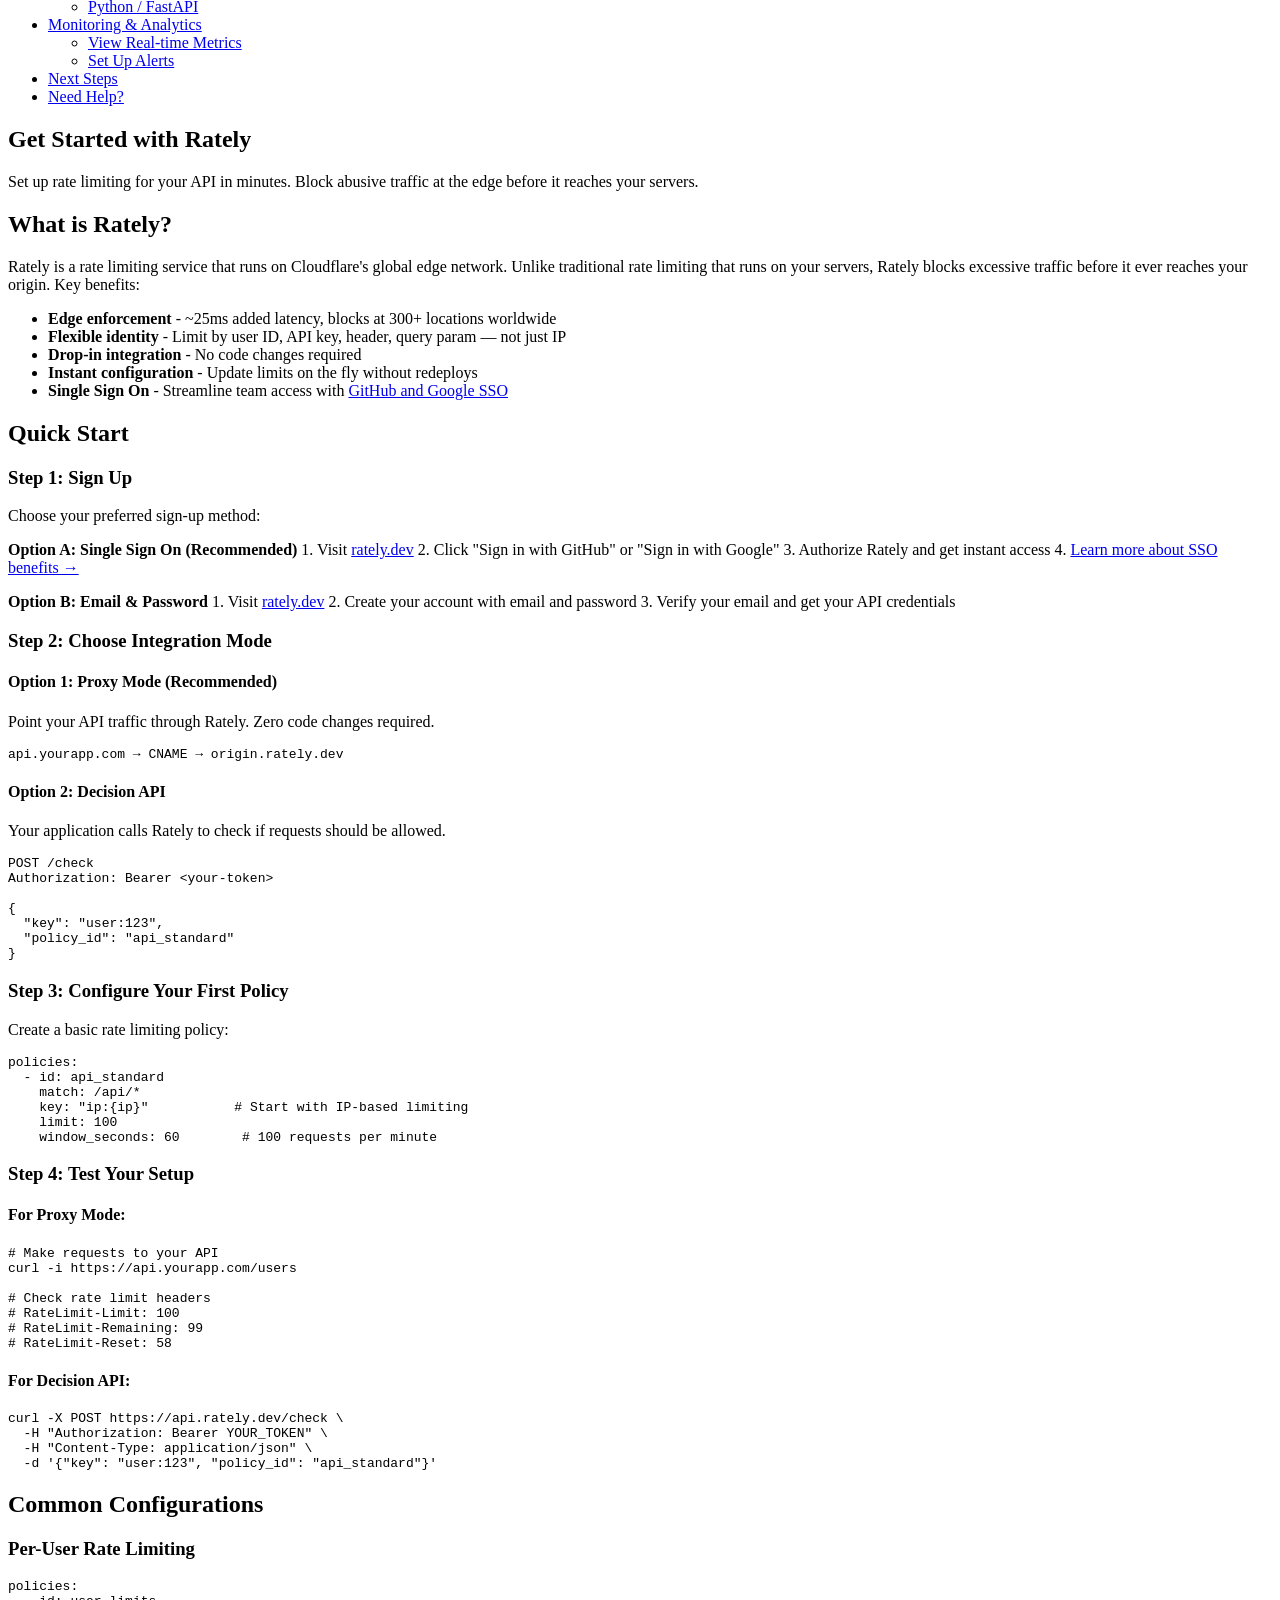
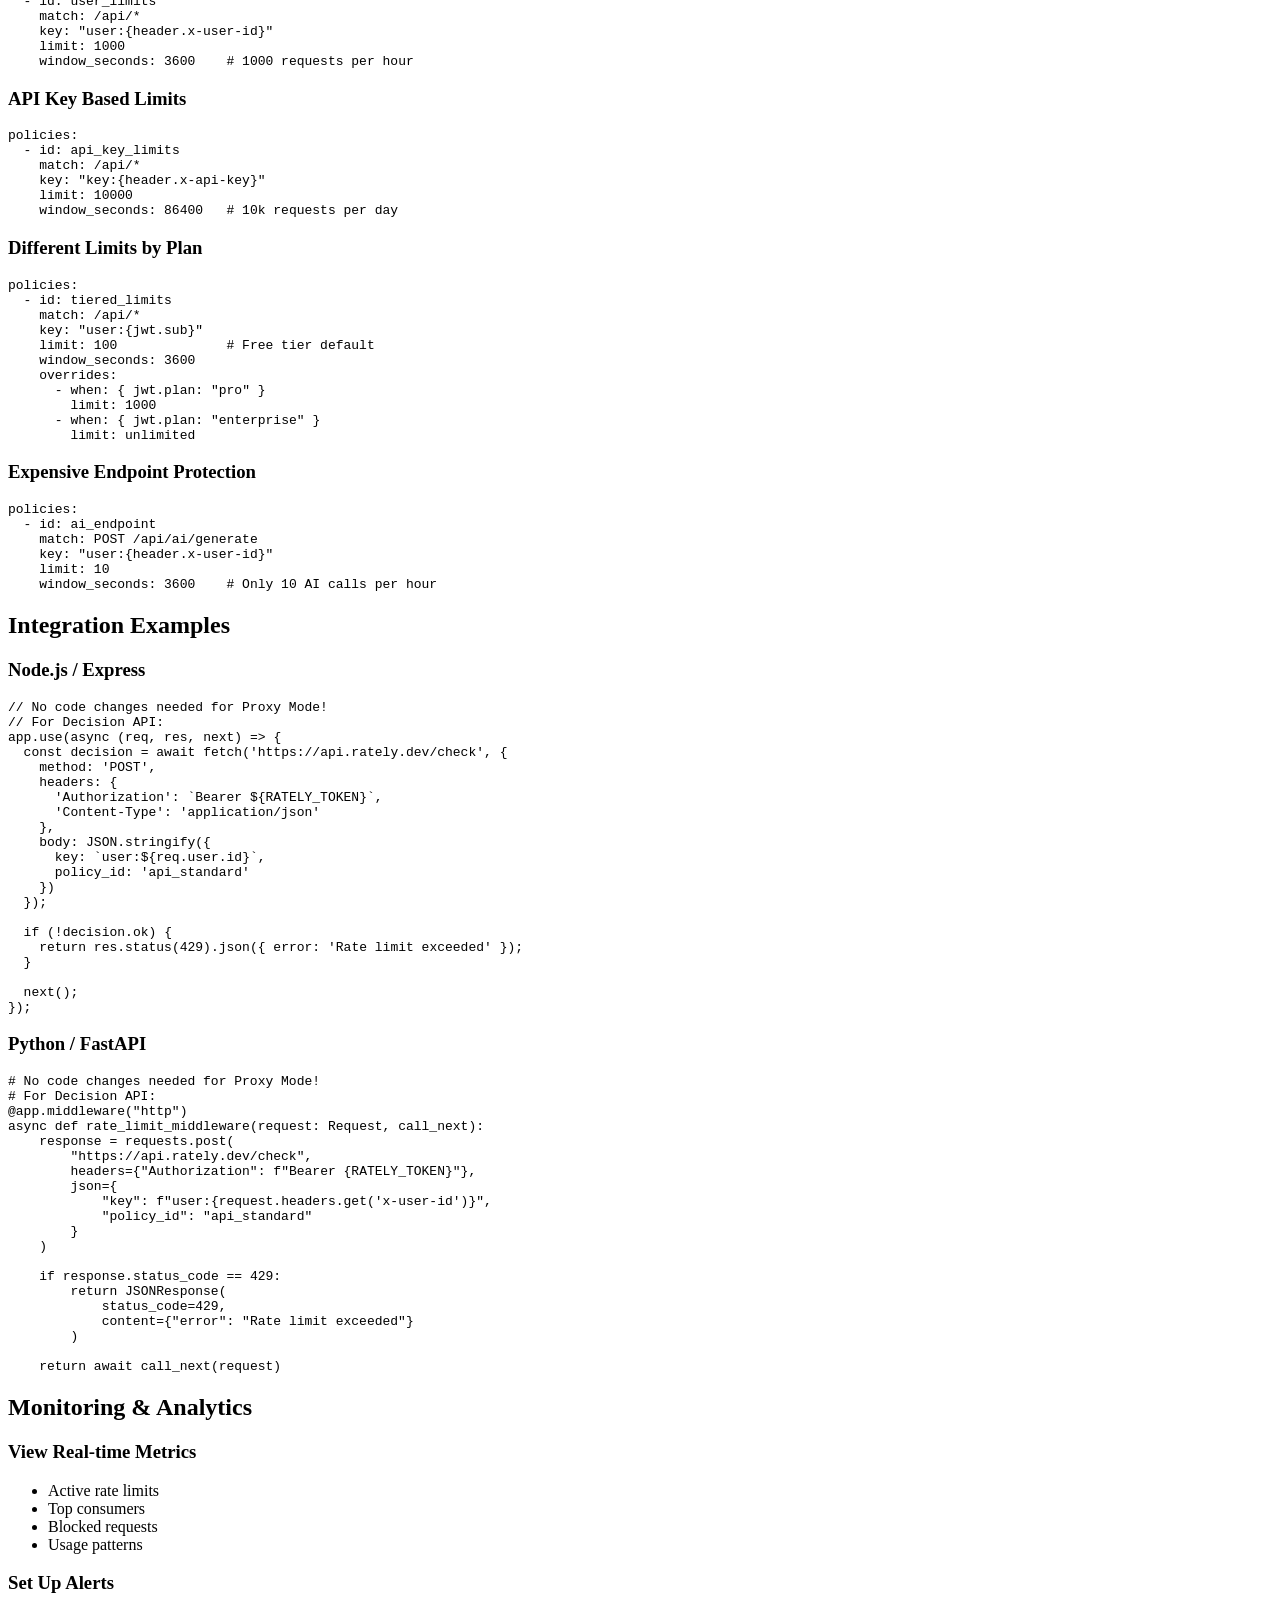
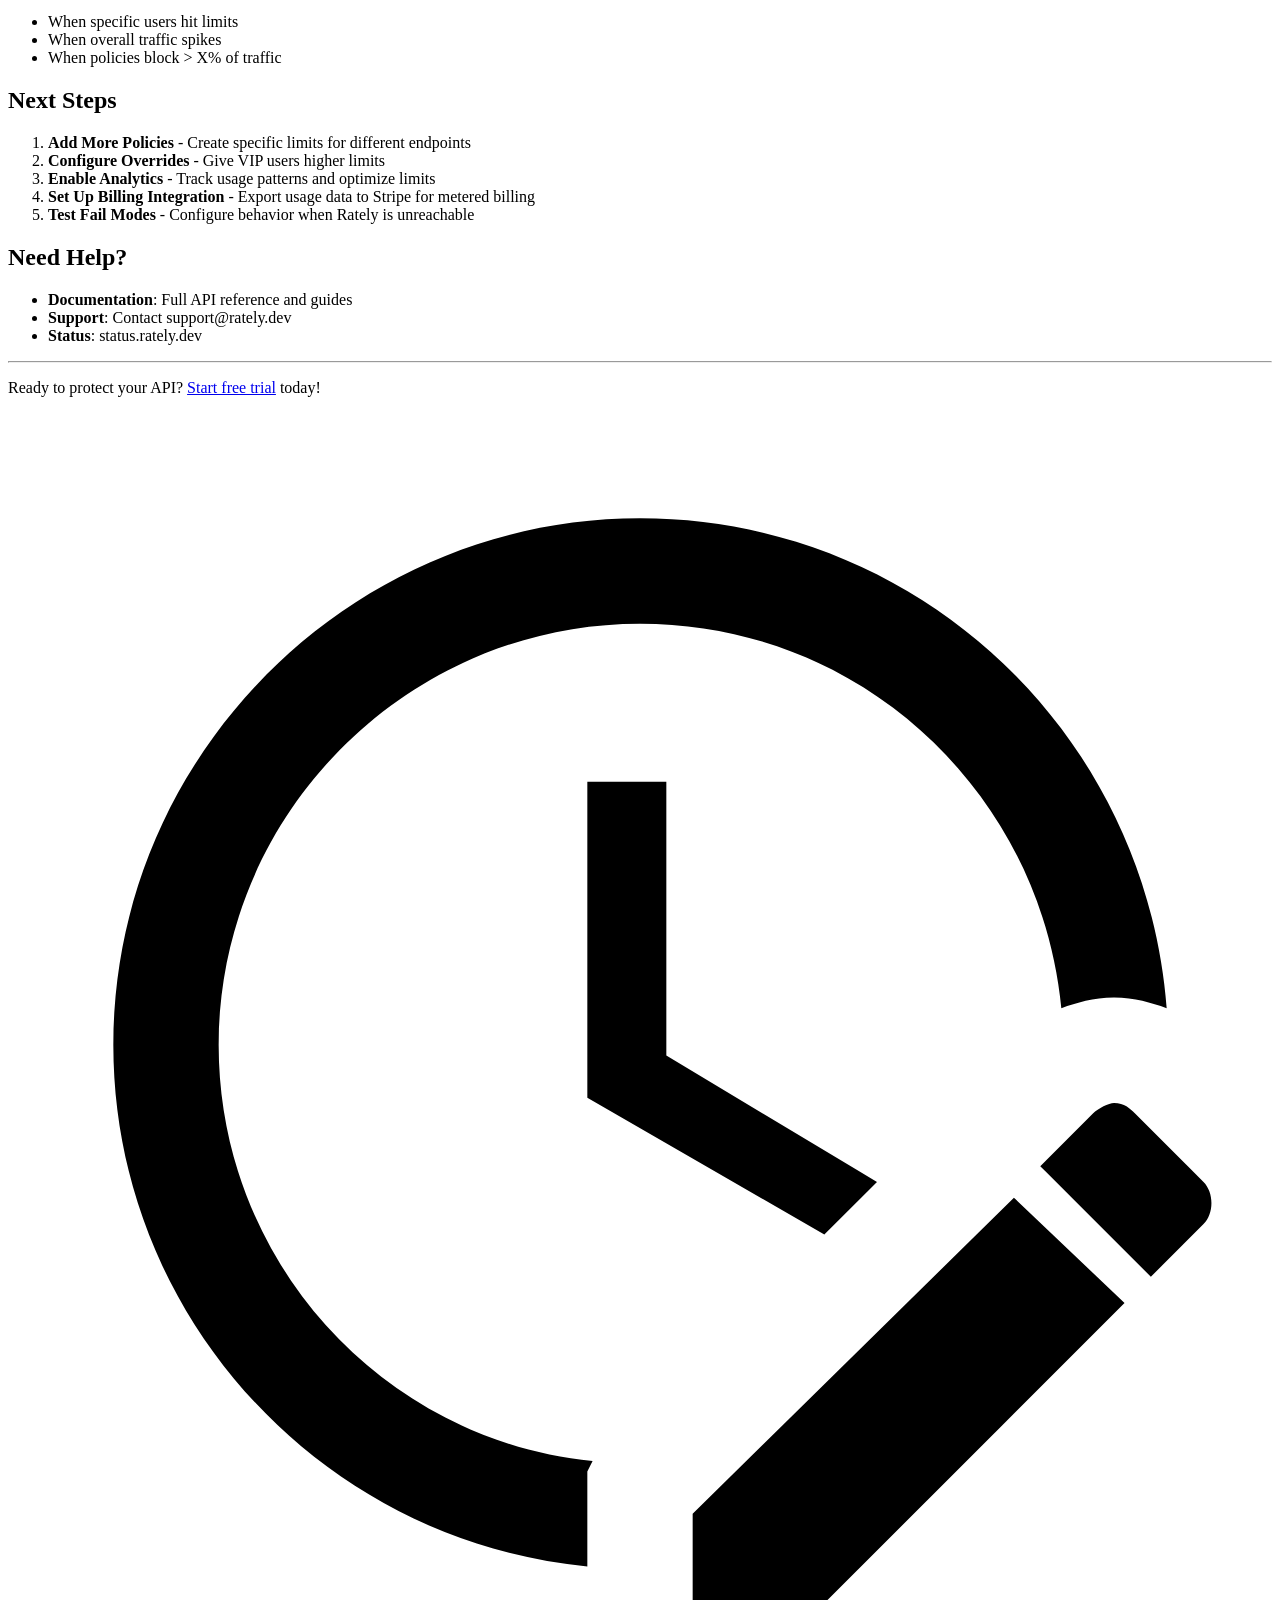
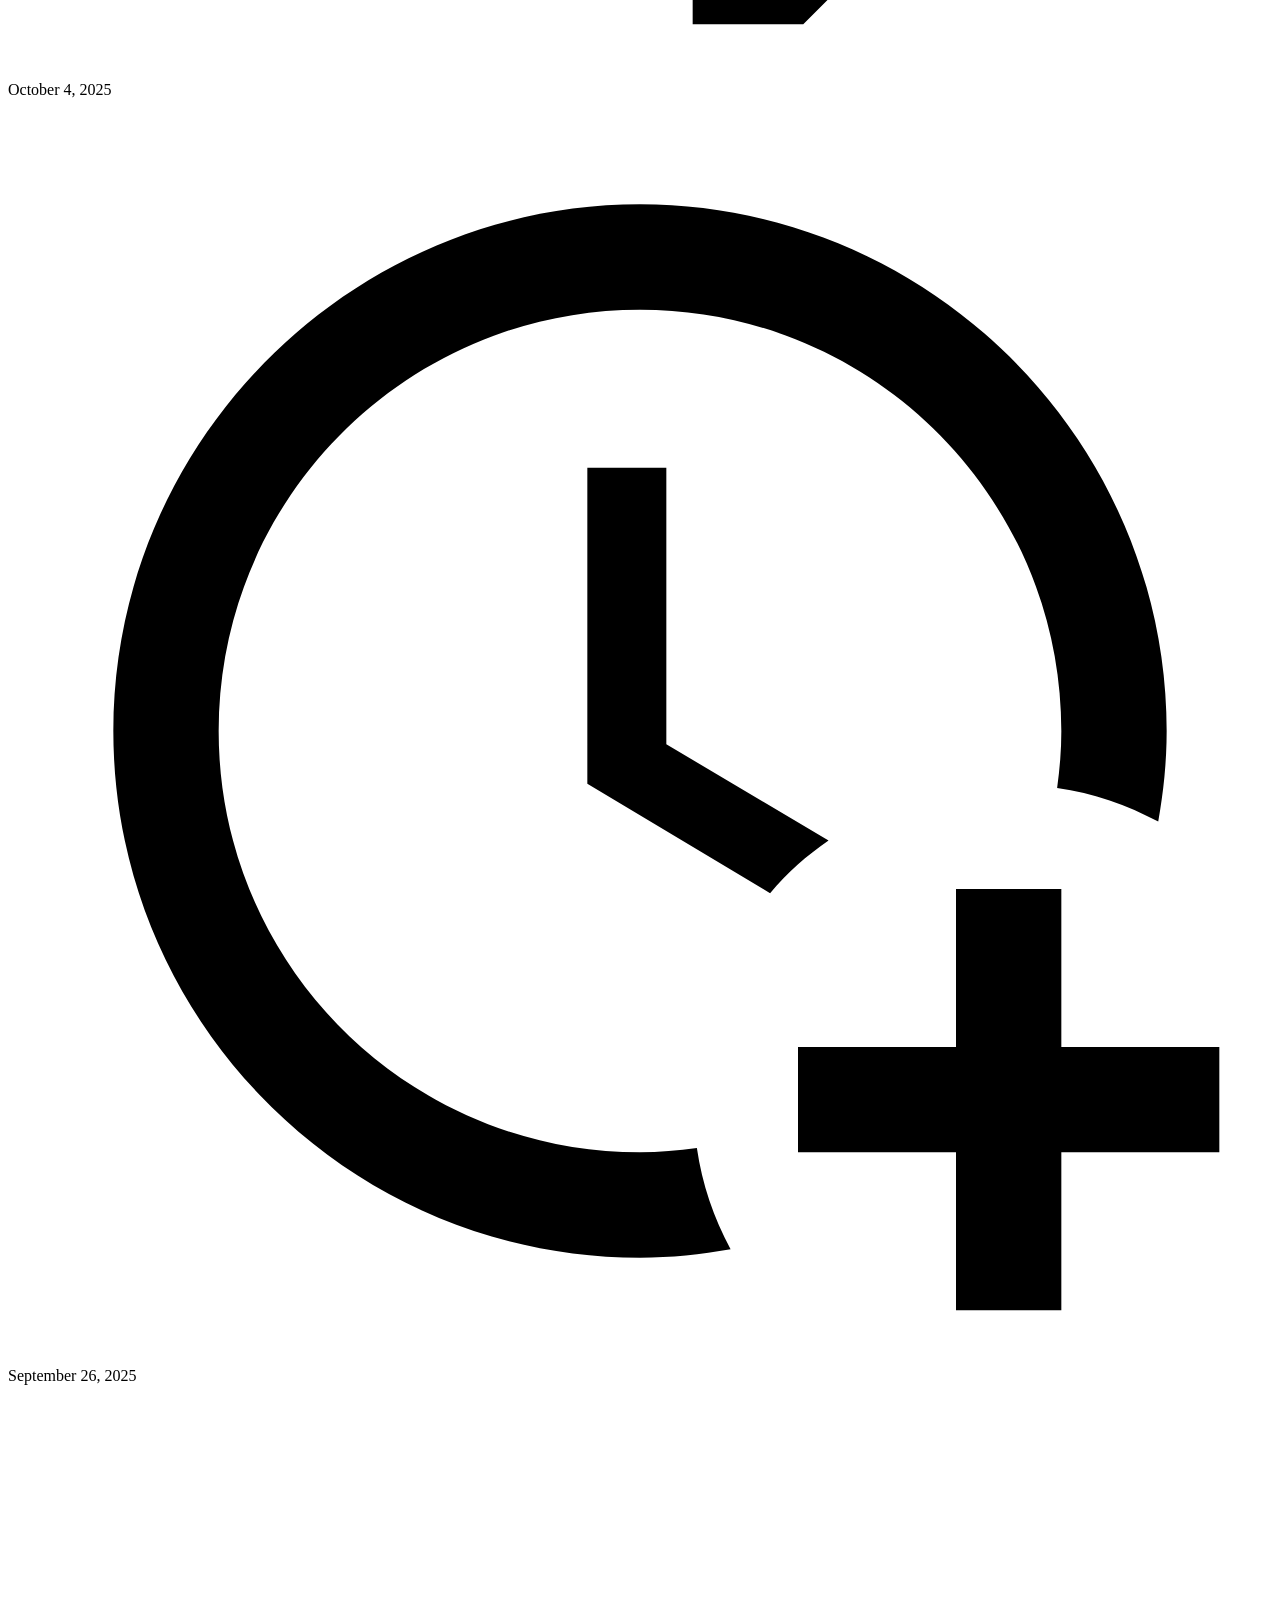
==== commit ee9cc187: "Remove build artifacts from git tracking Co-authored-by: omegion <29923723+omegion@users.noreply.git" ====
--- a/site/home/get-started/index.html
+++ b/site/home/get-started/index.html
@@ -1282,7 +1282,7 @@
     <span class="md-icon" title="Last update">
       <svg xmlns="http://www.w3.org/2000/svg" viewBox="0 0 24 24"><path d="M21 13.1c-.1 0-.3.1-.4.2l-1 1 2.1 2.1 1-1c.2-.2.2-.6 0-.8l-1.3-1.3c-.1-.1-.2-.2-.4-.2m-1.9 1.8-6.1 6V23h2.1l6.1-6.1zM12.5 7v5.2l4 2.4-1 1L11 13V7zM11 21.9c-5.1-.5-9-4.8-9-9.9C2 6.5 6.5 2 12 2c5.3 0 9.6 4.1 10 9.3-.3-.1-.6-.2-1-.2s-.7.1-1 .2C19.6 7.2 16.2 4 12 4c-4.4 0-8 3.6-8 8 0 4.1 3.1 7.5 7.1 7.9l-.1.2z"/></svg>
     </span>
-    <span class="git-revision-date-localized-plugin git-revision-date-localized-plugin-date" title="September 26, 2025 09:58:34 UTC">September 26, 2025</span>
+    <span class="git-revision-date-localized-plugin git-revision-date-localized-plugin-date" title="October 4, 2025 22:06:14 UTC">October 4, 2025</span>
   </span>
 
     
